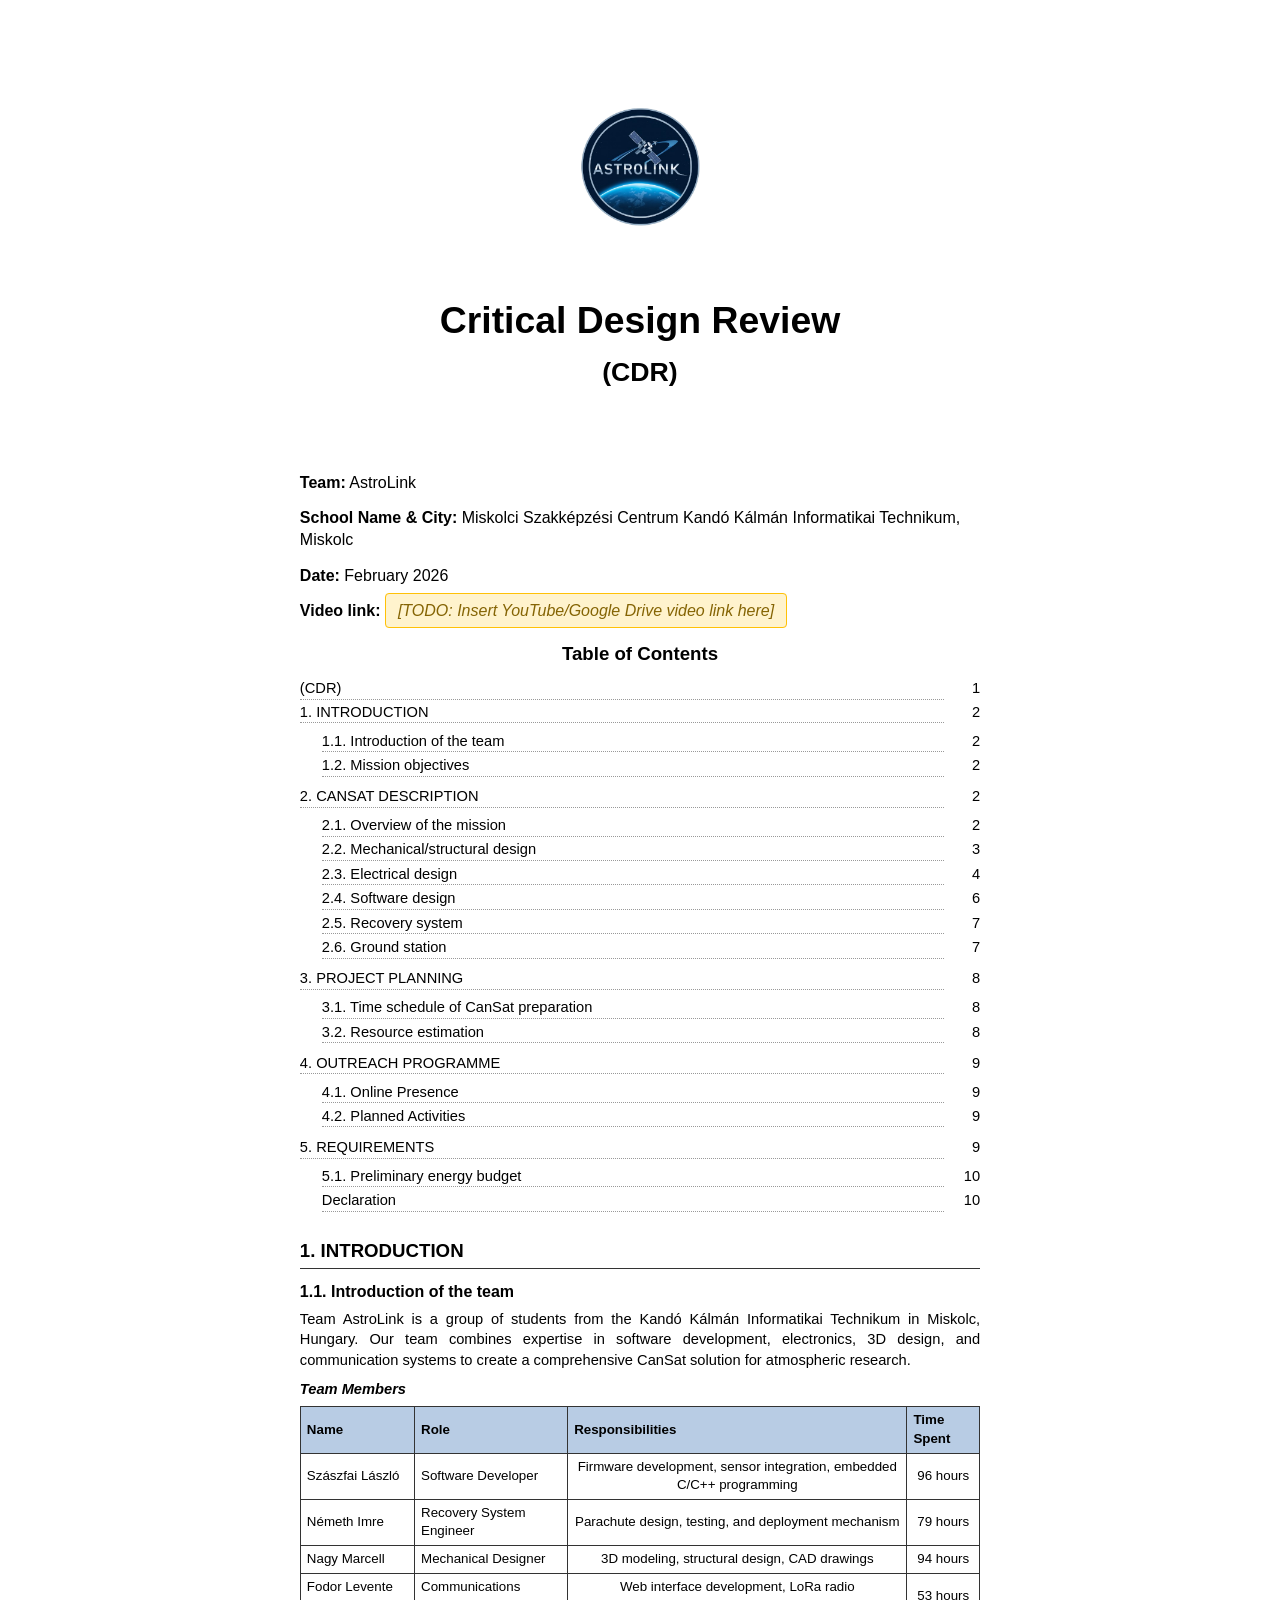
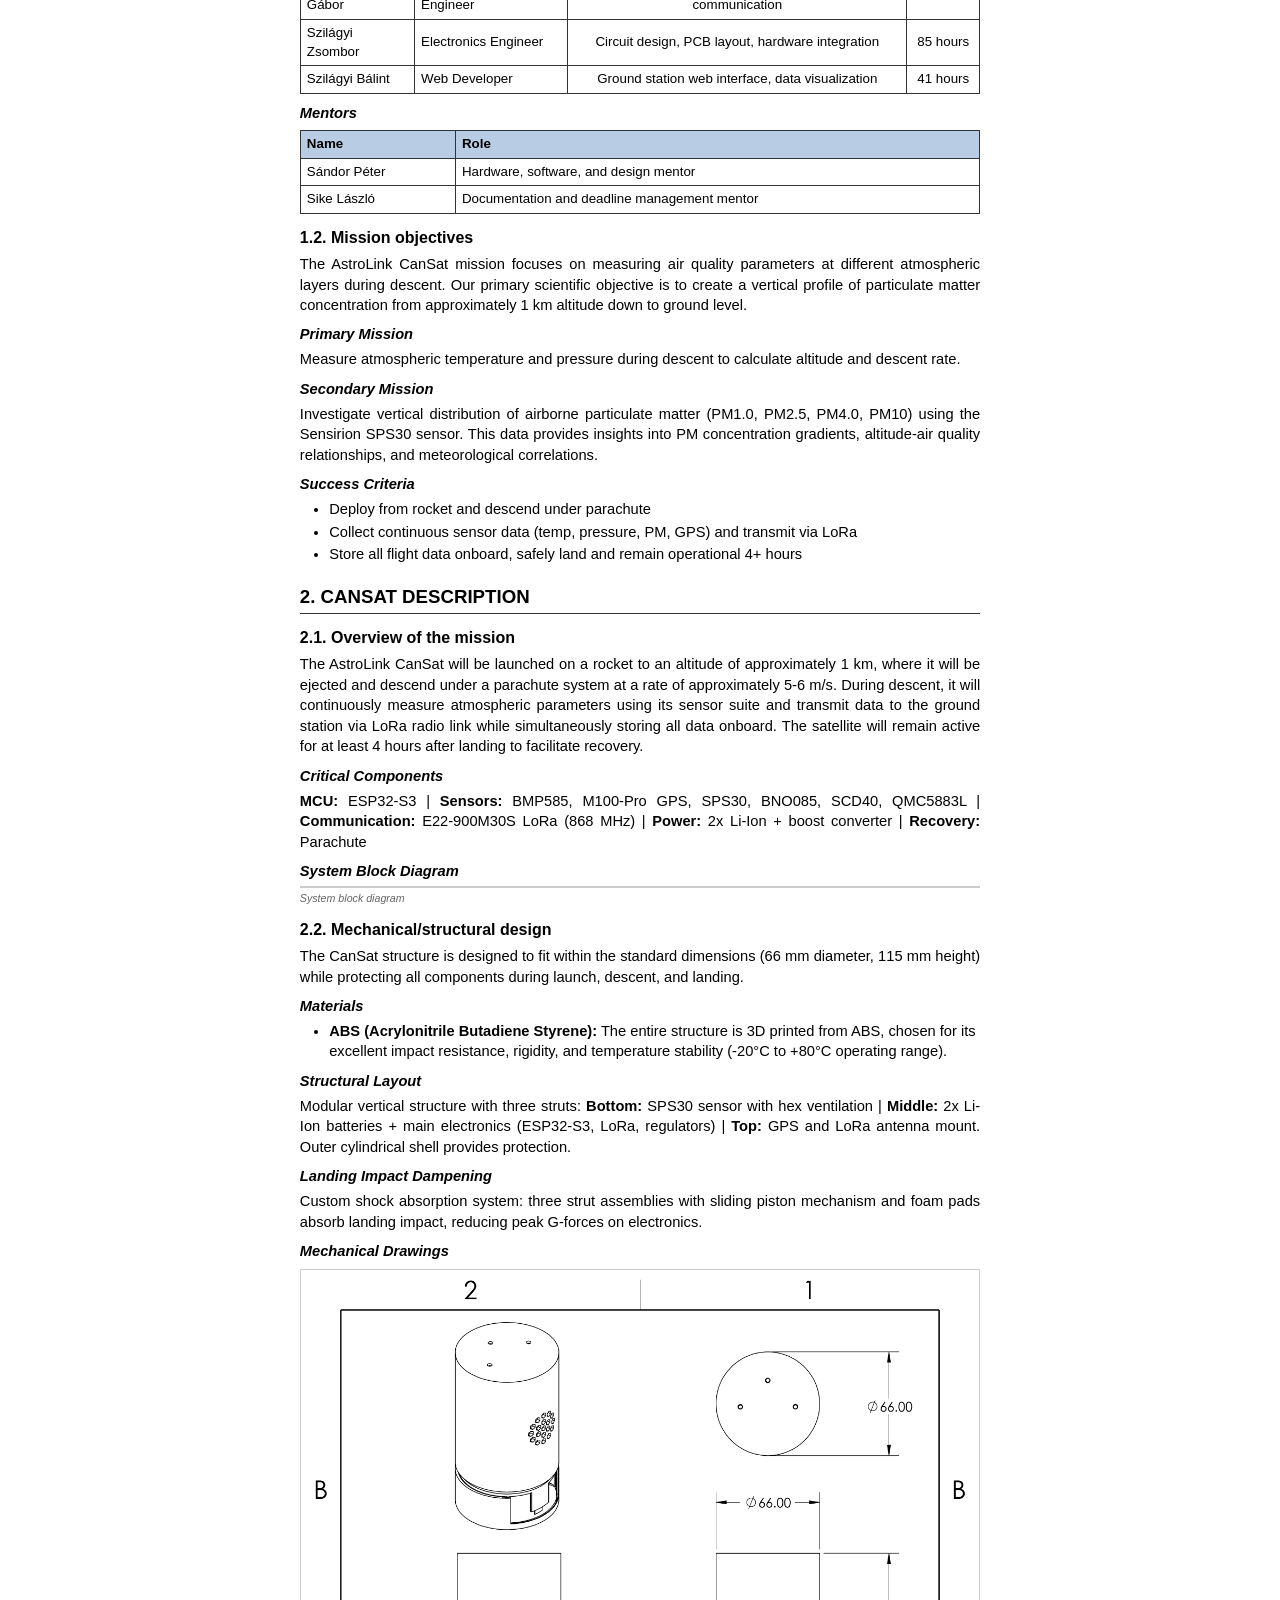
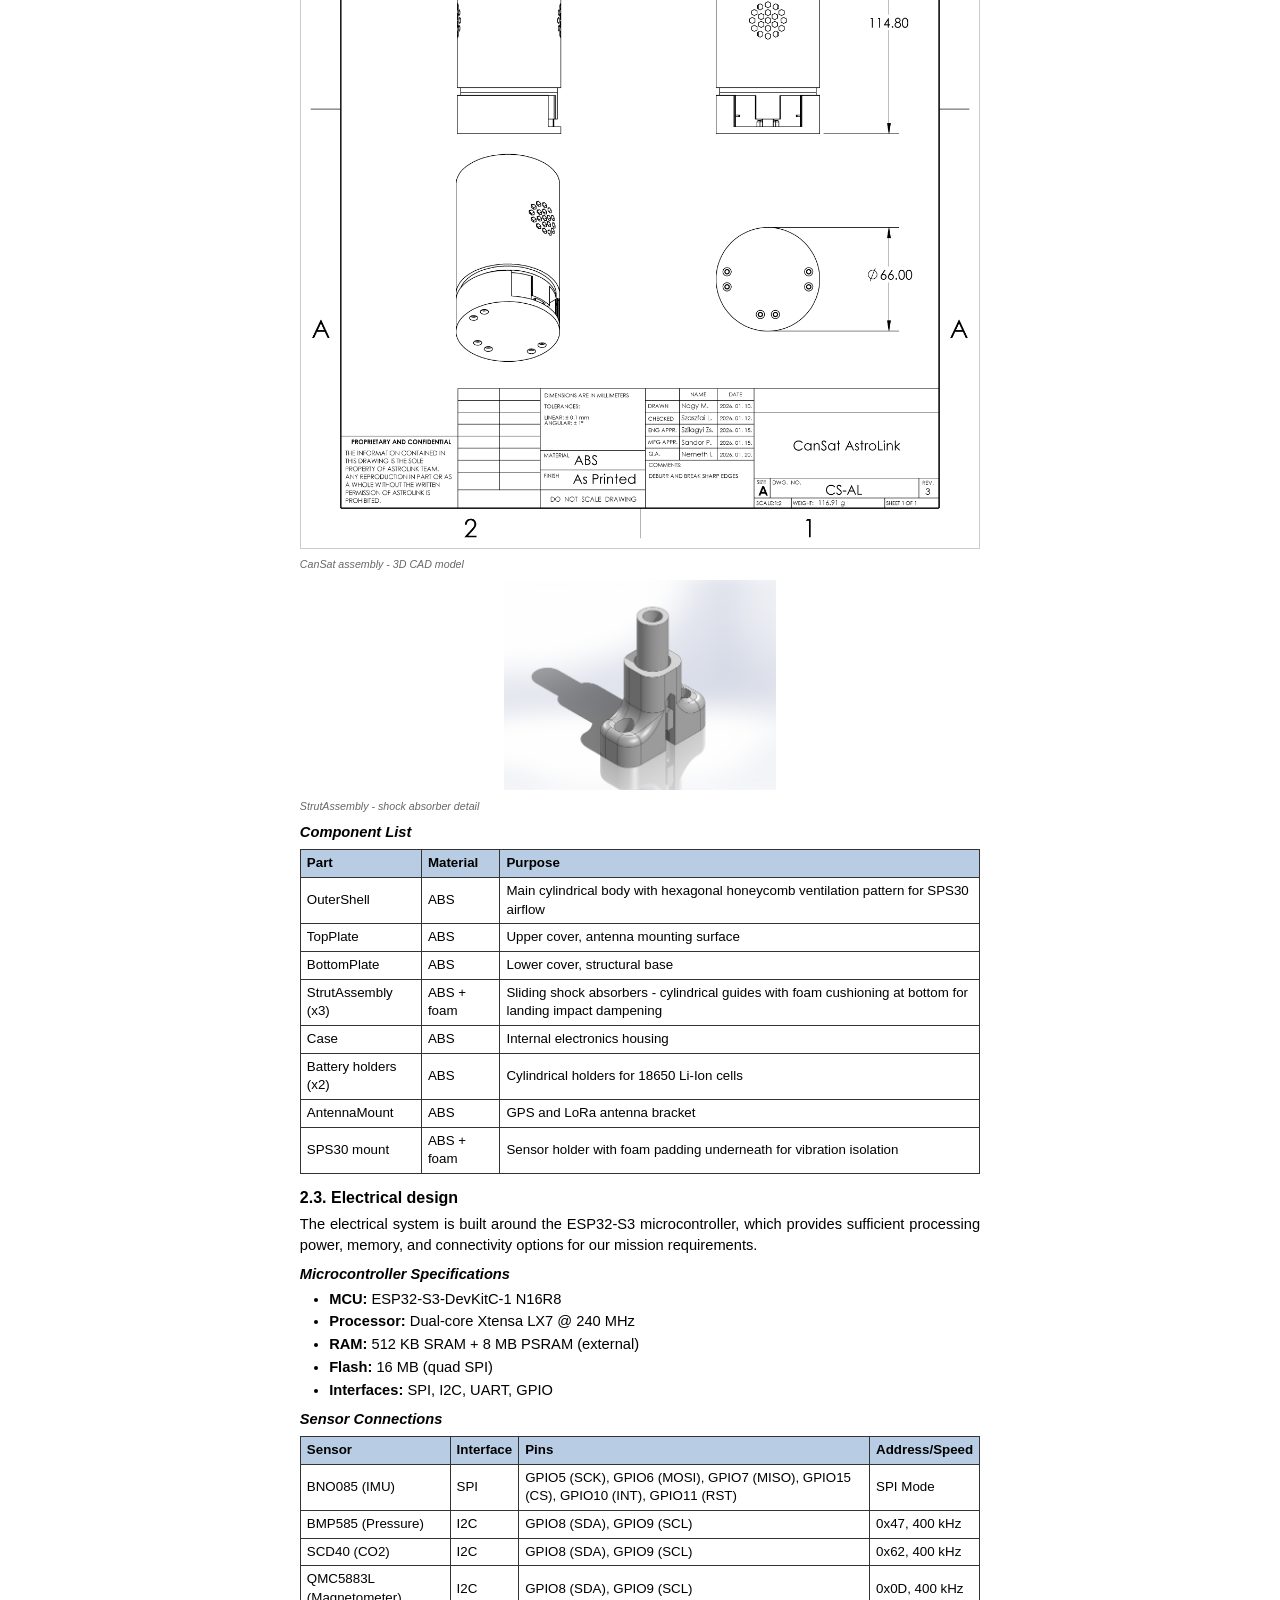
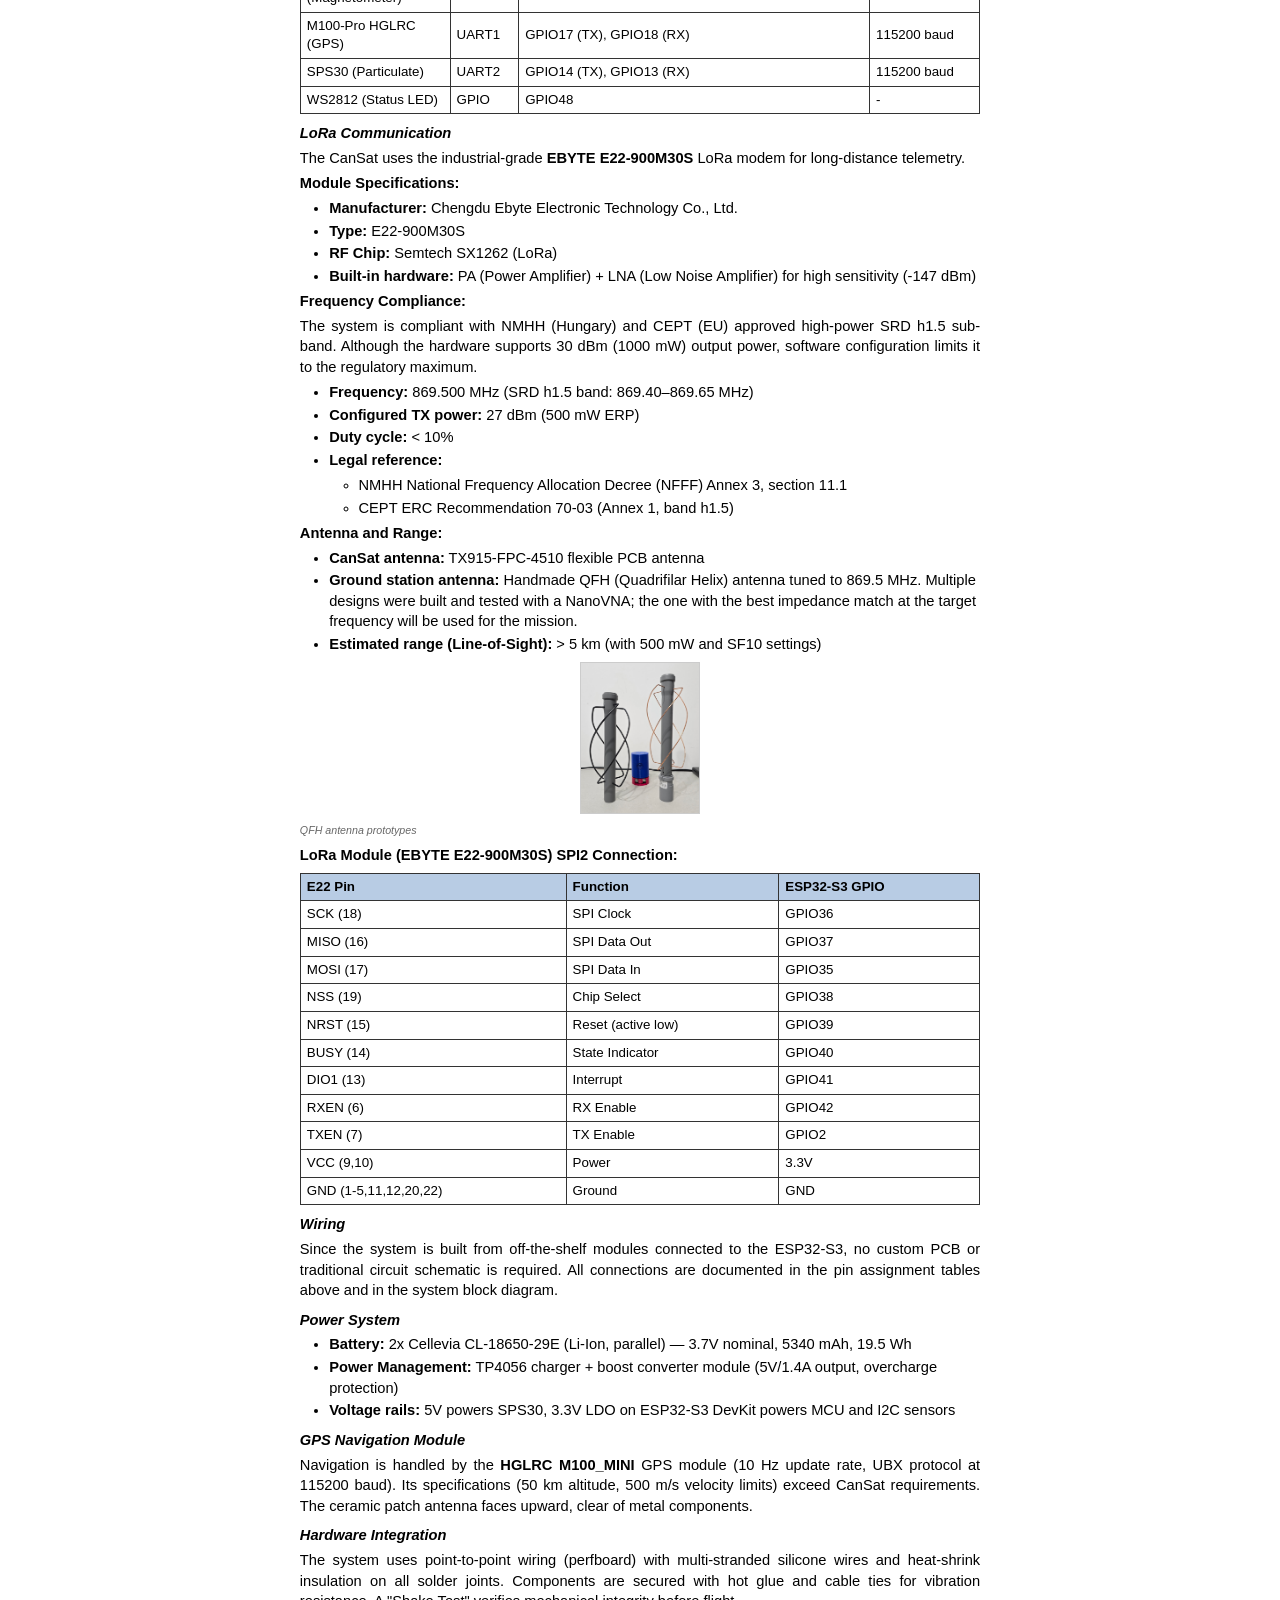
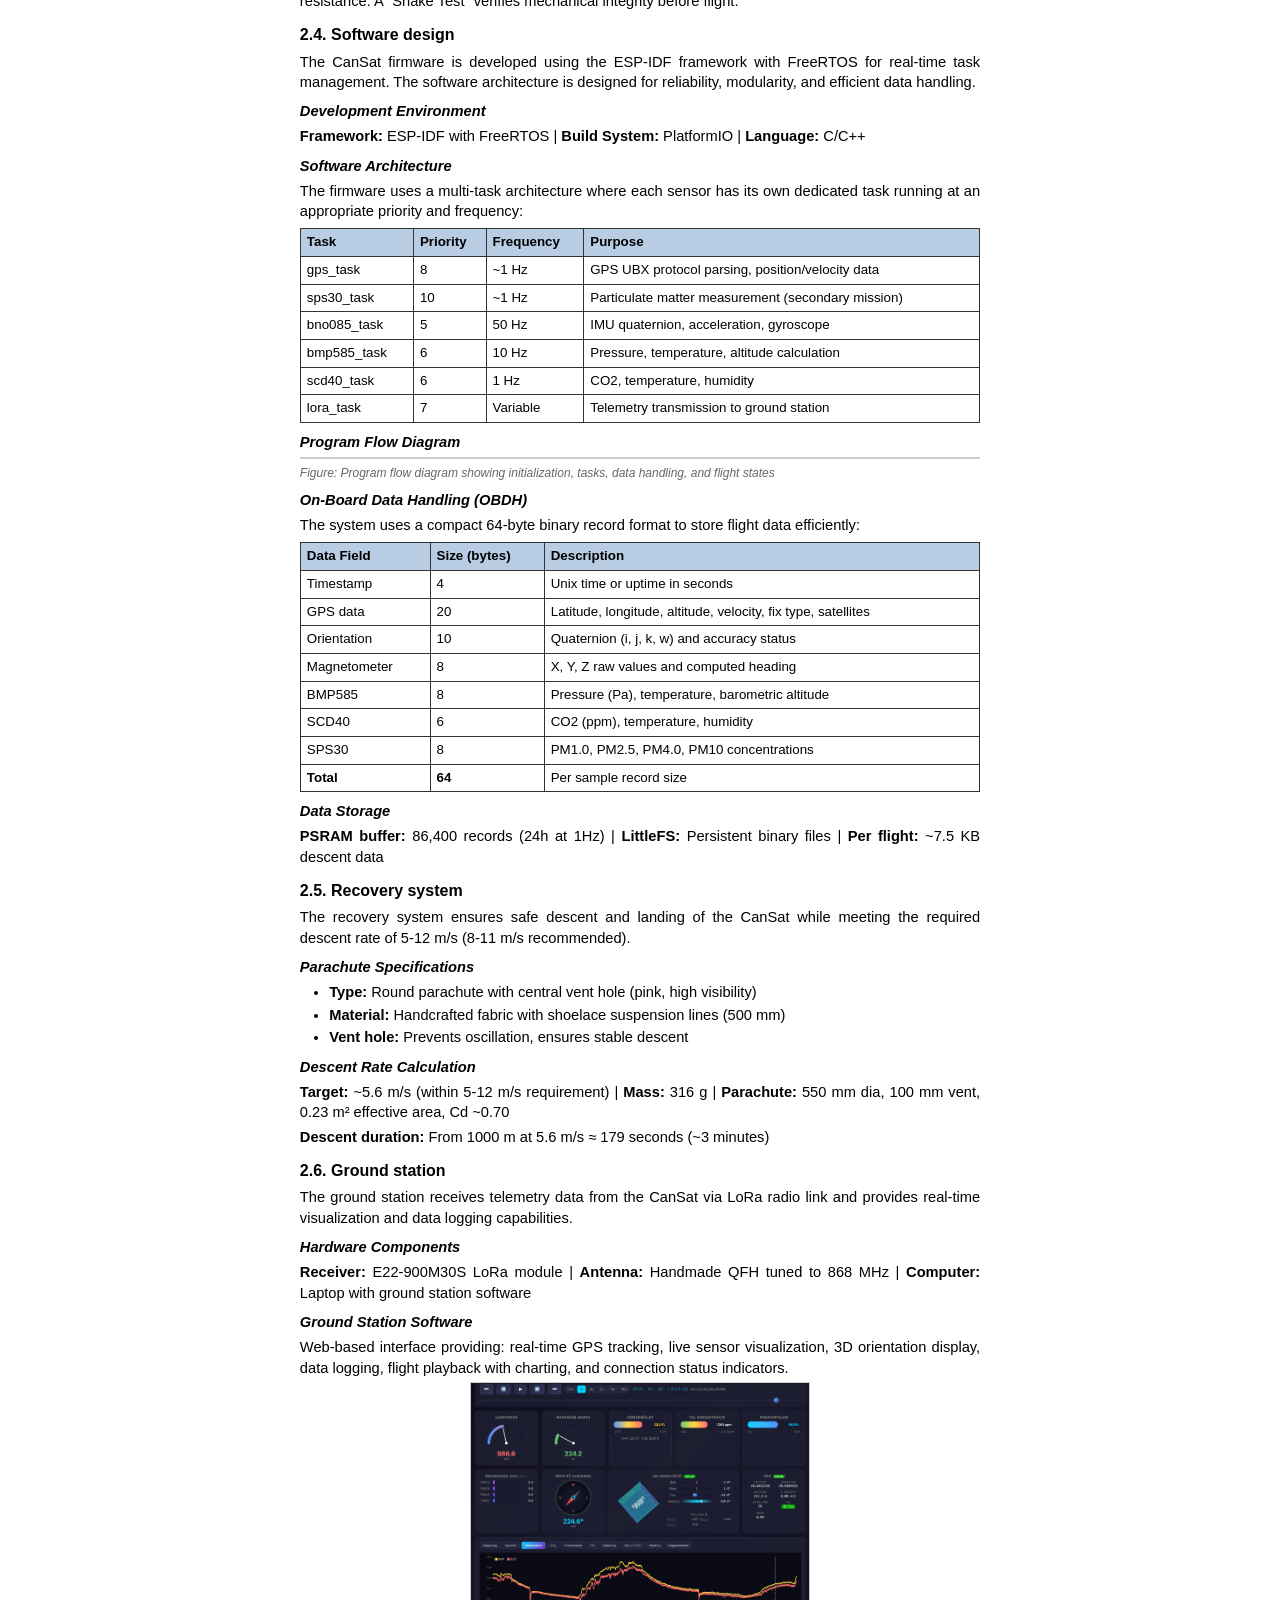
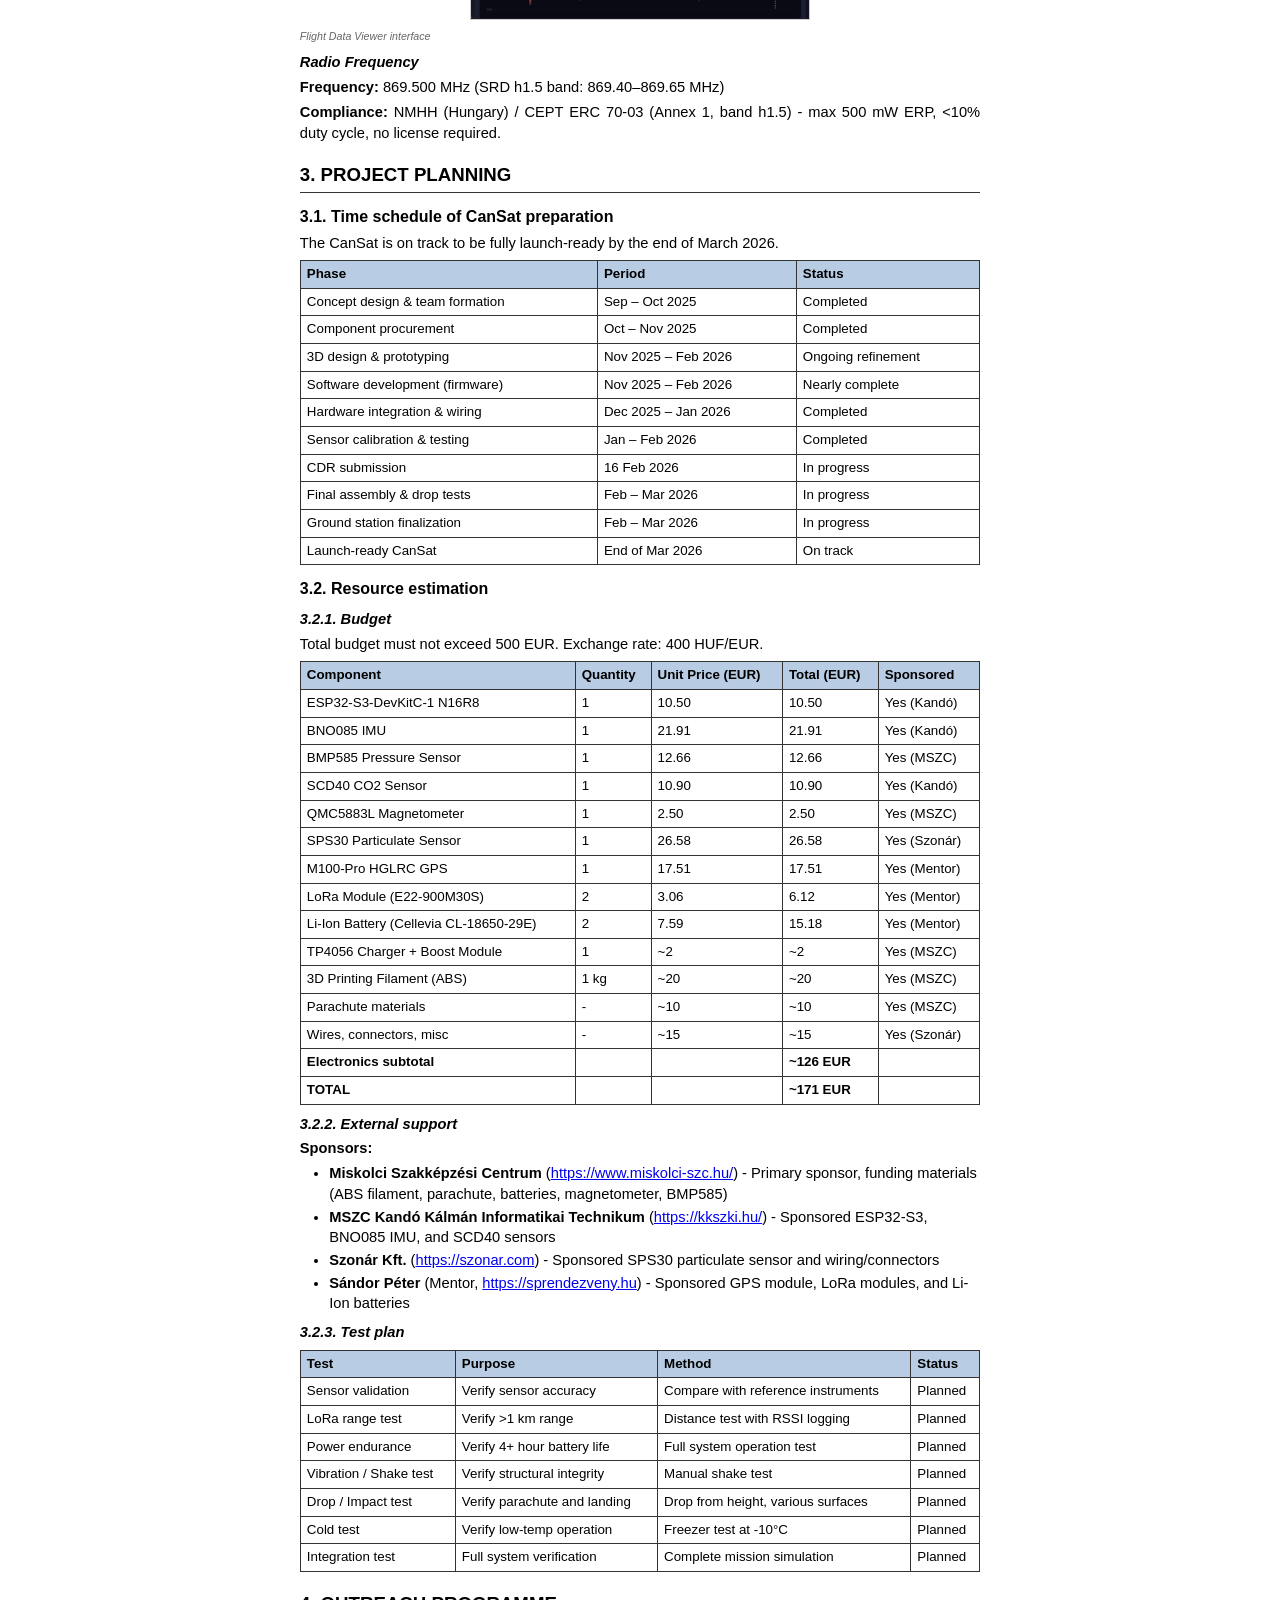
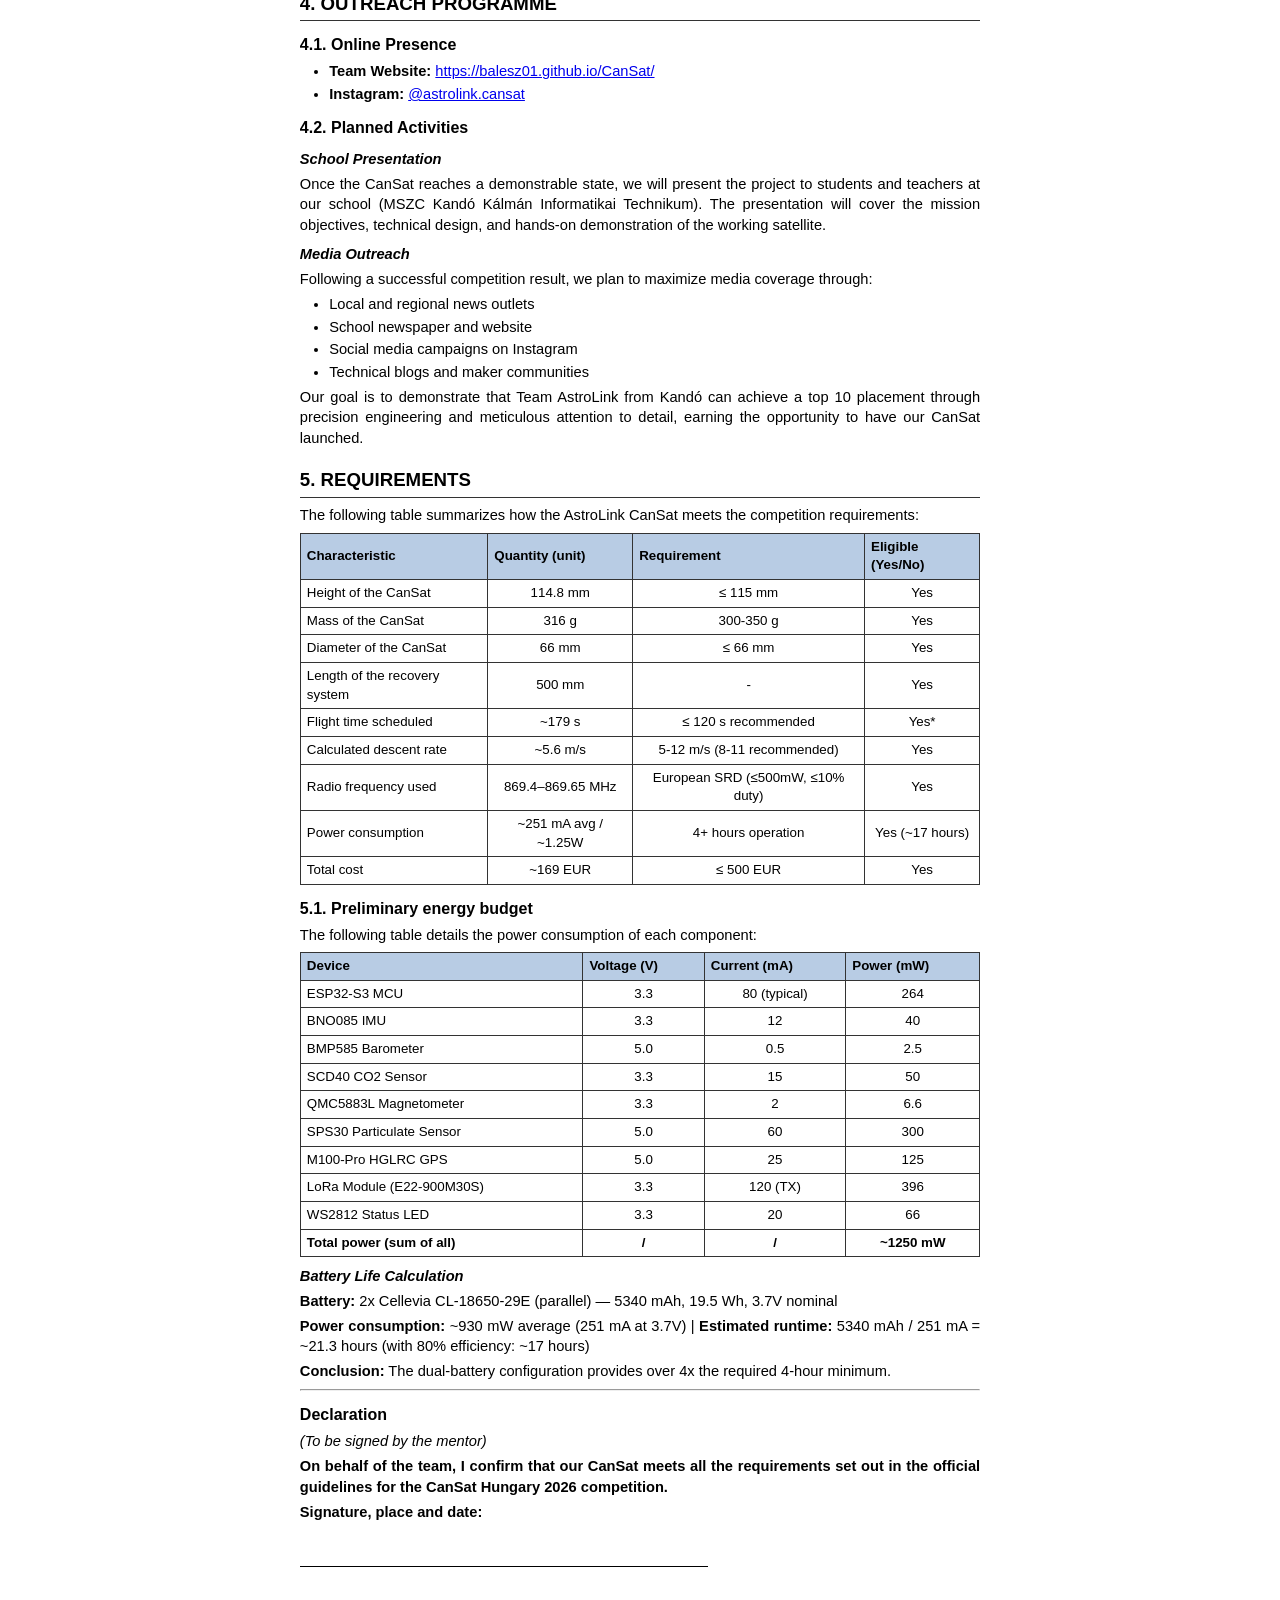
==== CDR_AstroLink.html @ 22421d35 "Add files via upload" ====
<!DOCTYPE html>
<html lang="en">
<head>
    <meta charset="UTF-8">
    <meta name="viewport" content="width=device-width, initial-scale=1.0">
    <title>AstroLink - Critical Design Review (CDR)</title>
    <style>
        @page {
            size: A4;
            margin: 2cm 1.8cm 2cm 1.8cm;
        }

        * {
            box-sizing: border-box;
        }

        body {
            font-family: Verdana, Geneva, sans-serif;
            font-size: 11pt;
            line-height: 1.4;
            color: #000;
            max-width: 21cm;
            margin: 0 auto;
            padding: 1.5cm;
            background: #fff;
        }

        h1 {
            font-size: 24pt;
            text-align: center;
            margin-bottom: 0.5em;
            page-break-after: avoid;
        }

        h2 {
            font-size: 14pt;
            margin-top: 1em;
            margin-bottom: 0.4em;
            border-bottom: 1px solid #333;
            padding-bottom: 0.2em;
            page-break-after: avoid;
        }

        h3 {
            font-size: 12pt;
            margin-top: 0.8em;
            margin-bottom: 0.3em;
            page-break-after: avoid;
        }

        h4 {
            font-size: 11pt;
            font-style: italic;
            margin-top: 0.6em;
            margin-bottom: 0.2em;
            page-break-after: avoid;
        }

        p {
            margin: 0.3em 0;
            text-align: justify;
        }

        ul, ol {
            margin: 0.3em 0;
            padding-left: 2em;
        }

        li {
            margin: 0.15em 0;
        }

        table {
            width: 100%;
            border-collapse: collapse;
            margin: 0.5em 0;
            font-size: 10pt;
            page-break-inside: avoid;
        }

        th, td {
            border: 1px solid #333;
            padding: 4px 6px;
            text-align: left;
        }

        th {
            background-color: #b8cce4;
            font-weight: bold;
        }

        .cover-page {
            text-align: center;
            page-break-after: always;
            padding-top: 1cm;
        }

        .cover-page h1 {
            font-size: 28pt;
            margin-bottom: 0.2em;
        }

        .cover-page h2 {
            font-size: 20pt;
            border: none;
            margin-top: 0;
        }

        .cover-info {
            margin-top: 2cm;
            text-align: left;
            font-size: 12pt;
        }

        .cover-info p {
            margin: 0.8em 0;
            text-align: left;
        }

        .toc {
            /* removed page-break-after to save space */
        }

        .toc h2 {
            text-align: center;
            border: none;
        }

        .toc ul {
            list-style: none;
            padding-left: 0;
        }

        .toc > ul > li {
            margin: 0.4em 0;
            font-weight: bold;
        }

        .toc ul ul {
            padding-left: 1.5em;
            font-weight: normal;
        }

        .toc ul ul li {
            margin: 0.2em 0;
        }

        .toc li {
            display: flex;
            flex-wrap: wrap;
        }

        .toc li > a {
            flex: 1;
            text-decoration: none;
            color: #000;
            border-bottom: 1px dotted #999;
            margin-right: 0.5em;
        }

        .toc li > a:hover {
            color: #0066cc;
        }

        .toc-page {
            min-width: 2em;
            text-align: right;
        }

        .toc li > ul {
            flex-basis: 100%;
        }

        .todo {
            background-color: #fff3cd;
            border: 1px solid #ffc107;
            padding: 8px 12px;
            margin: 0.5em 0;
            border-radius: 4px;
            font-style: italic;
            color: #856404;
        }

        .image-placeholder {
            border: 2px dashed #999;
            background-color: #f5f5f5;
            padding: 2em;
            text-align: center;
            margin: 1em 0;
            color: #666;
            min-height: 150px;
            display: flex;
            align-items: center;
            justify-content: center;
        }

        .section {
            page-break-inside: avoid;
        }

        .page-break {
            page-break-before: always;
        }

        .signature-line {
            margin-top: 3em;
            border-top: 1px solid #000;
            width: 60%;
            padding-top: 0.5em;
        }

        .energy-table td:nth-child(2),
        .energy-table td:nth-child(3),
        .energy-table td:nth-child(4) {
            text-align: center;
        }

        .req-table td:nth-child(2),
        .req-table td:nth-child(3),
        .req-table td:nth-child(4) {
            text-align: center;
        }

        .team-table td:nth-child(3),
        .team-table td:nth-child(4) {
            text-align: center;
        }

        @media print {
            body {
                padding: 0;
            }
            .todo {
                background-color: #fff3cd !important;
                -webkit-print-color-adjust: exact;
                print-color-adjust: exact;
            }
            th {
                background-color: #b8cce4 !important;
                -webkit-print-color-adjust: exact;
                print-color-adjust: exact;
            }
            @page {
                @bottom-center {
                    content: counter(page);
                }
            }
        }

        /* Page numbers for print - footer style */
        body {
            counter-reset: page;
        }
    </style>
</head>
<body>

<!-- COVER PAGE -->
<div class="cover-page">
    <img src="Logo.png" alt="AstroLink Logo" style="max-width: 150px; margin-bottom: 0.5cm;">
    <h1>Critical Design Review</h1>
    <h2>(CDR)</h2>

    <div class="cover-info">
        <p><strong>Team:</strong> AstroLink</p>
        <p><strong>School Name &amp; City:</strong> Miskolci Szakképzési Centrum Kandó Kálmán Informatikai Technikum, Miskolc</p>
        <p><strong>Date:</strong> February 2026</p>
        <p><strong>Video link:</strong> <span class="todo">[TODO: Insert YouTube/Google Drive video link here]</span></p>
    </div>
</div>

<!-- TABLE OF CONTENTS -->
<div class="toc">
    <h2>Table of Contents</h2>
    <div id="toc-content"></div>
</div>

<!-- 1. INTRODUCTION -->
<h2>1. INTRODUCTION</h2>

<h3>1.1. Introduction of the team</h3>

<p>Team AstroLink is a group of students from the Kandó Kálmán Informatikai Technikum in Miskolc, Hungary. Our team combines expertise in software development, electronics, 3D design, and communication systems to create a comprehensive CanSat solution for atmospheric research.</p>

<h4>Team Members</h4>

<table class="team-table">
    <tr>
        <th>Name</th>
        <th>Role</th>
        <th>Responsibilities</th>
        <th>Time Spent</th>
    </tr>
    <tr>
        <td>Szászfai László</td>
        <td>Software Developer</td>
        <td>Firmware development, sensor integration, embedded C/C++ programming</td>
        <td>96 hours</td>
    </tr>
    <tr>
        <td>Németh Imre</td>
        <td>Recovery System Engineer</td>
        <td>Parachute design, testing, and deployment mechanism</td>
        <td>79 hours</td>
    </tr>
    <tr>
        <td>Nagy Marcell</td>
        <td>Mechanical Designer</td>
        <td>3D modeling, structural design, CAD drawings</td>
        <td>94 hours</td>
    </tr>
    <tr>
        <td>Fodor Levente Gábor</td>
        <td>Communications Engineer</td>
        <td>Web interface development, LoRa radio communication</td>
        <td>53 hours</td>
    </tr>
    <tr>
        <td>Szilágyi Zsombor</td>
        <td>Electronics Engineer</td>
        <td>Circuit design, PCB layout, hardware integration</td>
        <td>85 hours</td>
    </tr>
    <tr>
        <td>Szilágyi Bálint</td>
        <td>Web Developer</td>
        <td>Ground station web interface, data visualization</td>
        <td>41 hours</td>
    </tr>
</table>

<h4>Mentors</h4>

<table>
    <tr>
        <th>Name</th>
        <th>Role</th>
    </tr>
    <tr>
        <td>Sándor Péter</td>
        <td>Hardware, software, and design mentor</td>
    </tr>
    <tr>
        <td>Sike László</td>
        <td>Documentation and deadline management mentor</td>
    </tr>
</table>

<h3>1.2. Mission objectives</h3>

<p>The AstroLink CanSat mission focuses on measuring air quality parameters at different atmospheric layers during descent. Our primary scientific objective is to create a vertical profile of particulate matter concentration from approximately 1 km altitude down to ground level.</p>

<h4>Primary Mission</h4>
<p>Measure atmospheric temperature and pressure during descent to calculate altitude and descent rate.</p>

<h4>Secondary Mission</h4>
<p>Investigate vertical distribution of airborne particulate matter (PM1.0, PM2.5, PM4.0, PM10) using the Sensirion SPS30 sensor. This data provides insights into PM concentration gradients, altitude-air quality relationships, and meteorological correlations.</p>

<h4>Success Criteria</h4>
<ul>
    <li>Deploy from rocket and descend under parachute</li>
    <li>Collect continuous sensor data (temp, pressure, PM, GPS) and transmit via LoRa</li>
    <li>Store all flight data onboard, safely land and remain operational 4+ hours</li>
</ul>

<!-- 2. CANSAT DESCRIPTION -->
<h2>2. CANSAT DESCRIPTION</h2>

<h3>2.1. Overview of the mission</h3>

<p>The AstroLink CanSat will be launched on a rocket to an altitude of approximately 1 km, where it will be ejected and descend under a parachute system at a rate of approximately 5-6 m/s. During descent, it will continuously measure atmospheric parameters using its sensor suite and transmit data to the ground station via LoRa radio link while simultaneously storing all data onboard. The satellite will remain active for at least 4 hours after landing to facilitate recovery.</p>

<h4>Critical Components</h4>
<p><strong>MCU:</strong> ESP32-S3 | <strong>Sensors:</strong> BMP585, M100-Pro GPS, SPS30, BNO085, SCD40, QMC5883L | <strong>Communication:</strong> E22-900M30S LoRa (868 MHz) | <strong>Power:</strong> 2x Li-Ion + boost converter | <strong>Recovery:</strong> Parachute</p>

<h4>System Block Diagram</h4>
<div style="text-align: center; margin: 0.3em 0;">
    <div class="mxgraph" style="max-width:100%;border:1px solid #ccc;" data-mxgraph="{&quot;highlight&quot;:&quot;#0000ff&quot;,&quot;nav&quot;:true,&quot;resize&quot;:true,&quot;toolbar&quot;:&quot;zoom layers lightbox&quot;,&quot;edit&quot;:&quot;_blank&quot;,&quot;xml&quot;:&quot;&lt;mxfile host=\&quot;app.diagrams.net\&quot;&gt;&lt;diagram name=\&quot;1 oldal\&quot; id=\&quot;vHl38z38AX6xv8_jfIYL\&quot;&gt;&lt;mxGraphModel grid=\&quot;1\&quot; page=\&quot;1\&quot; gridSize=\&quot;10\&quot; guides=\&quot;1\&quot; tooltips=\&quot;1\&quot; connect=\&quot;1\&quot; arrows=\&quot;1\&quot; fold=\&quot;1\&quot; pageScale=\&quot;1\&quot; pageWidth=\&quot;827\&quot; pageHeight=\&quot;1169\&quot; math=\&quot;0\&quot; shadow=\&quot;0\&quot;&gt;&lt;root&gt;&lt;mxCell id=\&quot;0\&quot;/&gt;&lt;mxCell id=\&quot;1\&quot; parent=\&quot;0\&quot;/&gt;&lt;mxCell id=\&quot;4bCOH2ubgLZRLtsFq08N-20\&quot; edge=\&quot;1\&quot; parent=\&quot;1\&quot; source=\&quot;4bCOH2ubgLZRLtsFq08N-1\&quot; style=\&quot;edgeStyle=orthogonalEdgeStyle;rounded=0;orthogonalLoop=1;jettySize=auto;html=1;exitX=1;exitY=0.25;exitDx=0;exitDy=0;entryX=0;entryY=0.5;entryDx=0;entryDy=0;fillColor=#a20025;strokeColor=#6F0000;\&quot; target=\&quot;4bCOH2ubgLZRLtsFq08N-6\&quot;&gt;&lt;mxGeometry relative=\&quot;1\&quot; as=\&quot;geometry\&quot;&gt;&lt;Array as=\&quot;points\&quot;&gt;&lt;mxPoint x=\&quot;380\&quot; y=\&quot;210\&quot;/&gt;&lt;mxPoint x=\&quot;485\&quot; y=\&quot;210\&quot;/&gt;&lt;mxPoint x=\&quot;485\&quot; y=\&quot;120\&quot;/&gt;&lt;/Array&gt;&lt;/mxGeometry&gt;&lt;/mxCell&gt;&lt;mxCell id=\&quot;4bCOH2ubgLZRLtsFq08N-21\&quot; edge=\&quot;1\&quot; parent=\&quot;1\&quot; source=\&quot;4bCOH2ubgLZRLtsFq08N-1\&quot; style=\&quot;edgeStyle=orthogonalEdgeStyle;rounded=0;orthogonalLoop=1;jettySize=auto;html=1;exitX=1;exitY=0.5;exitDx=0;exitDy=0;entryX=0;entryY=0.5;entryDx=0;entryDy=0;fillColor=#6d8764;strokeColor=#3A5431;\&quot; target=\&quot;4bCOH2ubgLZRLtsFq08N-2\&quot;&gt;&lt;mxGeometry relative=\&quot;1\&quot; as=\&quot;geometry\&quot;&gt;&lt;Array as=\&quot;points\&quot;&gt;&lt;mxPoint x=\&quot;380\&quot; y=\&quot;260\&quot;/&gt;&lt;mxPoint x=\&quot;510\&quot; y=\&quot;260\&quot;/&gt;&lt;mxPoint x=\&quot;510\&quot; y=\&quot;220\&quot;/&gt;&lt;/Array&gt;&lt;/mxGeometry&gt;&lt;/mxCell&gt;&lt;mxCell id=\&quot;4bCOH2ubgLZRLtsFq08N-23\&quot; edge=\&quot;1\&quot; parent=\&quot;1\&quot; source=\&quot;4bCOH2ubgLZRLtsFq08N-1\&quot; style=\&quot;edgeStyle=orthogonalEdgeStyle;rounded=0;orthogonalLoop=1;jettySize=auto;html=1;exitX=1;exitY=0.5;exitDx=0;exitDy=0;entryX=0;entryY=0.5;entryDx=0;entryDy=0;fillColor=#fad9d5;strokeColor=#ae4132;\&quot; target=\&quot;4bCOH2ubgLZRLtsFq08N-3\&quot;&gt;&lt;mxGeometry relative=\&quot;1\&quot; as=\&quot;geometry\&quot;&gt;&lt;Array as=\&quot;points\&quot;&gt;&lt;mxPoint x=\&quot;380\&quot; y=\&quot;310\&quot;/&gt;&lt;mxPoint x=\&quot;460\&quot; y=\&quot;310\&quot;/&gt;&lt;mxPoint x=\&quot;460\&quot; y=\&quot;500\&quot;/&gt;&lt;/Array&gt;&lt;/mxGeometry&gt;&lt;/mxCell&gt;&lt;mxCell id=\&quot;4bCOH2ubgLZRLtsFq08N-26\&quot; edge=\&quot;1\&quot; parent=\&quot;1\&quot; source=\&quot;4bCOH2ubgLZRLtsFq08N-1\&quot; style=\&quot;edgeStyle=orthogonalEdgeStyle;rounded=0;orthogonalLoop=1;jettySize=auto;html=1;exitX=0.75;exitY=1;exitDx=0;exitDy=0;entryX=0;entryY=0.5;entryDx=0;entryDy=0;fillColor=#fad7ac;strokeColor=#b46504;\&quot; target=\&quot;4bCOH2ubgLZRLtsFq08N-4\&quot;&gt;&lt;mxGeometry relative=\&quot;1\&quot; as=\&quot;geometry\&quot;/&gt;&lt;/mxCell&gt;&lt;mxCell id=\&quot;4bCOH2ubgLZRLtsFq08N-27\&quot; edge=\&quot;1\&quot; parent=\&quot;1\&quot; source=\&quot;4bCOH2ubgLZRLtsFq08N-1\&quot; style=\&quot;edgeStyle=orthogonalEdgeStyle;rounded=0;orthogonalLoop=1;jettySize=auto;html=1;exitX=1;exitY=0.75;exitDx=0;exitDy=0;entryX=0;entryY=0.5;entryDx=0;entryDy=0;fillColor=#fad7ac;strokeColor=#b46504;\&quot; target=\&quot;4bCOH2ubgLZRLtsFq08N-5\&quot;&gt;&lt;mxGeometry relative=\&quot;1\&quot; as=\&quot;geometry\&quot;&gt;&lt;Array as=\&quot;points\&quot;&gt;&lt;mxPoint x=\&quot;420\&quot; y=\&quot;382\&quot;/&gt;&lt;mxPoint x=\&quot;420\&quot; y=\&quot;600\&quot;/&gt;&lt;/Array&gt;&lt;mxPoint x=\&quot;420\&quot; y=\&quot;599.9999999999998\&quot; as=\&quot;targetPoint\&quot;/&gt;&lt;/mxGeometry&gt;&lt;/mxCell&gt;&lt;mxCell id=\&quot;4bCOH2ubgLZRLtsFq08N-1\&quot; parent=\&quot;1\&quot; style=\&quot;rounded=1;whiteSpace=wrap;html=1;fillColor=#76608a;fontColor=#ffffff;strokeColor=#432D57;\&quot; value=\&quot;&amp;lt;font style=&amp;quot;font-size: 15px;&amp;quot;&amp;gt;ESP32-S3&amp;lt;/font&amp;gt;&amp;lt;div&amp;gt;&amp;lt;font style=&amp;quot;font-size: 15px;&amp;quot;&amp;gt;N16R8 (16MB /8MB PSRAM)&amp;lt;/font&amp;gt;&amp;lt;/div&amp;gt;&amp;lt;div&amp;gt;&amp;lt;font style=&amp;quot;font-size: 15px;&amp;quot;&amp;gt;&amp;lt;br&amp;gt;&amp;lt;/font&amp;gt;&amp;lt;/div&amp;gt;&amp;lt;div&amp;gt;&amp;lt;font style=&amp;quot;font-size: 15px;&amp;quot;&amp;gt;&amp;lt;br&amp;gt;&amp;lt;/font&amp;gt;&amp;lt;/div&amp;gt;&amp;lt;div&amp;gt;&amp;lt;font&amp;gt;&amp;lt;br&amp;gt;&amp;lt;/font&amp;gt;&amp;lt;/div&amp;gt;&amp;lt;div style=&amp;quot;text-align: left;&amp;quot;&amp;gt;&amp;lt;font style=&amp;quot;font-size: 15px;&amp;quot;&amp;gt;Interfaces:&amp;lt;/font&amp;gt;&amp;lt;/div&amp;gt;&amp;lt;div style=&amp;quot;text-align: left;&amp;quot;&amp;gt;&amp;lt;font style=&amp;quot;font-size: 15px;&amp;quot;&amp;gt;&amp;lt;br&amp;gt;&amp;lt;/font&amp;gt;&amp;lt;/div&amp;gt;&amp;lt;div style=&amp;quot;text-align: left;&amp;quot;&amp;gt;&amp;lt;font style=&amp;quot;font-size: 15px;&amp;quot;&amp;gt;SPI1: GPIO 5,6,7,15&amp;lt;/font&amp;gt;&amp;lt;/div&amp;gt;&amp;lt;div style=&amp;quot;text-align: left;&amp;quot;&amp;gt;&amp;lt;span style=&amp;quot;background-color: transparent;&amp;quot;&amp;gt;&amp;lt;font style=&amp;quot;font-size: 15px;&amp;quot;&amp;gt;SPI2: GPIO 35-42&amp;lt;/font&amp;gt;&amp;lt;/span&amp;gt;&amp;lt;/div&amp;gt;&amp;lt;div style=&amp;quot;text-align: left;&amp;quot;&amp;gt;&amp;lt;font style=&amp;quot;font-size: 15px;&amp;quot;&amp;gt;I2C: GPIO 8,9&amp;lt;/font&amp;gt;&amp;lt;/div&amp;gt;&amp;lt;div style=&amp;quot;text-align: left;&amp;quot;&amp;gt;&amp;lt;font style=&amp;quot;font-size: 15px;&amp;quot;&amp;gt;UART1: GPIO 17,18&amp;lt;/font&amp;gt;&amp;lt;/div&amp;gt;&amp;lt;div style=&amp;quot;text-align: left;&amp;quot;&amp;gt;&amp;lt;font style=&amp;quot;font-size: 15px;&amp;quot;&amp;gt;UART2: GPIO 13,14&amp;lt;/font&amp;gt;&amp;lt;/div&amp;gt;&amp;lt;div style=&amp;quot;text-align: left;&amp;quot;&amp;gt;&amp;lt;font style=&amp;quot;font-size: 15px;&amp;quot;&amp;gt;LED: GPIO 48&amp;lt;/font&amp;gt;&amp;lt;/div&amp;gt;&amp;lt;div style=&amp;quot;text-align: left;&amp;quot;&amp;gt;&amp;lt;font style=&amp;quot;font-size: 15px;&amp;quot;&amp;gt;WiFi: Built-in&amp;lt;/font&amp;gt;&amp;lt;/div&amp;gt;&amp;lt;div&amp;gt;&amp;lt;br&amp;gt;&amp;lt;/div&amp;gt;\&quot; vertex=\&quot;1\&quot;&gt;&lt;mxGeometry height=\&quot;270\&quot; width=\&quot;220\&quot; x=\&quot;160\&quot; y=\&quot;180\&quot; as=\&quot;geometry\&quot;/&gt;&lt;/mxCell&gt;&lt;mxCell id=\&quot;4bCOH2ubgLZRLtsFq08N-18\&quot; edge=\&quot;1\&quot; parent=\&quot;1\&quot; source=\&quot;4bCOH2ubgLZRLtsFq08N-2\&quot; style=\&quot;edgeStyle=orthogonalEdgeStyle;rounded=0;orthogonalLoop=1;jettySize=auto;html=1;fillColor=#6d8764;strokeColor=#3A5431;\&quot; target=\&quot;4bCOH2ubgLZRLtsFq08N-8\&quot; value=\&quot;\&quot;&gt;&lt;mxGeometry relative=\&quot;1\&quot; as=\&quot;geometry\&quot;/&gt;&lt;/mxCell&gt;&lt;mxCell id=\&quot;4bCOH2ubgLZRLtsFq08N-2\&quot; parent=\&quot;1\&quot; style=\&quot;rounded=1;whiteSpace=wrap;html=1;fillColor=#6D8764;fontColor=#ffffff;strokeColor=#3A5431;\&quot; value=\&quot;&amp;lt;font style=&amp;quot;font-size: 18px;&amp;quot;&amp;gt;E22-900M30S&amp;lt;/font&amp;gt;&amp;lt;div&amp;gt;&amp;lt;font style=&amp;quot;font-size: 18px;&amp;quot;&amp;gt;LoRa (SPI2) | 3.3V | 120mA&amp;lt;/font&amp;gt;&amp;lt;/div&amp;gt;\&quot; vertex=\&quot;1\&quot;&gt;&lt;mxGeometry height=\&quot;60\&quot; width=\&quot;250\&quot; x=\&quot;540\&quot; y=\&quot;190\&quot; as=\&quot;geometry\&quot;/&gt;&lt;/mxCell&gt;&lt;mxCell id=\&quot;4bCOH2ubgLZRLtsFq08N-3\&quot; parent=\&quot;1\&quot; style=\&quot;rounded=1;whiteSpace=wrap;html=1;fillColor=#fad9d5;strokeColor=#ae4132;\&quot; value=\&quot;&amp;lt;font style=&amp;quot;font-size: 18px;&amp;quot;&amp;gt;BMP585&amp;lt;/font&amp;gt;&amp;lt;div&amp;gt;&amp;lt;font style=&amp;quot;font-size: 18px;&amp;quot;&amp;gt;Pressure (I2C) | 5V | 0.5mA&amp;lt;/font&amp;gt;&amp;lt;/div&amp;gt;\&quot; vertex=\&quot;1\&quot;&gt;&lt;mxGeometry height=\&quot;60\&quot; width=\&quot;250\&quot; x=\&quot;540\&quot; y=\&quot;470\&quot; as=\&quot;geometry\&quot;/&gt;&lt;/mxCell&gt;&lt;mxCell id=\&quot;4bCOH2ubgLZRLtsFq08N-4\&quot; parent=\&quot;1\&quot; style=\&quot;rounded=1;whiteSpace=wrap;html=1;fillColor=#fad7ac;strokeColor=#b46504;\&quot; value=\&quot;&amp;lt;font style=&amp;quot;font-size: 18px;&amp;quot;&amp;gt;M100-Pro GPS&amp;lt;/font&amp;gt;&amp;lt;div&amp;gt;&amp;lt;font style=&amp;quot;font-size: 18px;&amp;quot;&amp;gt;GNSS (UART1) | 5V | 25mA&amp;lt;/font&amp;gt;&amp;lt;/div&amp;gt;\&quot; vertex=\&quot;1\&quot;&gt;&lt;mxGeometry height=\&quot;60\&quot; width=\&quot;250\&quot; x=\&quot;540\&quot; y=\&quot;670\&quot; as=\&quot;geometry\&quot;/&gt;&lt;/mxCell&gt;&lt;mxCell id=\&quot;4bCOH2ubgLZRLtsFq08N-5\&quot; parent=\&quot;1\&quot; style=\&quot;rounded=1;whiteSpace=wrap;html=1;fillColor=#fad7ac;strokeColor=#b46504;\&quot; value=\&quot;&amp;lt;font style=&amp;quot;font-size: 16px;&amp;quot;&amp;gt;SPS30&amp;lt;/font&amp;gt;&amp;lt;div&amp;gt;&amp;lt;font style=&amp;quot;font-size: 16px;&amp;quot;&amp;gt;PM Sensor (UART2) | 5V | 25mA&amp;lt;/font&amp;gt;&amp;lt;/div&amp;gt;\&quot; vertex=\&quot;1\&quot;&gt;&lt;mxGeometry height=\&quot;60\&quot; width=\&quot;250\&quot; x=\&quot;540\&quot; y=\&quot;570\&quot; as=\&quot;geometry\&quot;/&gt;&lt;/mxCell&gt;&lt;mxCell id=\&quot;4bCOH2ubgLZRLtsFq08N-6\&quot; parent=\&quot;1\&quot; style=\&quot;rounded=1;whiteSpace=wrap;html=1;fillColor=#a20025;strokeColor=#6F0000;fontColor=#ffffff;\&quot; value=\&quot;&amp;lt;font style=&amp;quot;font-size: 18px;&amp;quot;&amp;gt;BNO085 IMU&amp;lt;/font&amp;gt;&amp;lt;div&amp;gt;&amp;lt;font style=&amp;quot;font-size: 18px;&amp;quot;&amp;gt;9-DoF (SPI1) |3.3V | 12mA&amp;lt;/font&amp;gt;&amp;lt;/div&amp;gt;\&quot; vertex=\&quot;1\&quot;&gt;&lt;mxGeometry height=\&quot;60\&quot; width=\&quot;250\&quot; x=\&quot;540\&quot; y=\&quot;90\&quot; as=\&quot;geometry\&quot;/&gt;&lt;/mxCell&gt;&lt;mxCell id=\&quot;4bCOH2ubgLZRLtsFq08N-7\&quot; parent=\&quot;1\&quot; style=\&quot;rounded=1;whiteSpace=wrap;html=1;fillColor=#fad9d5;strokeColor=#ae4132;\&quot; value=\&quot;&amp;lt;font style=&amp;quot;font-size: 18px;&amp;quot;&amp;gt;SCD40&amp;lt;/font&amp;gt;&amp;lt;div&amp;gt;&amp;lt;font style=&amp;quot;font-size: 18px;&amp;quot;&amp;gt;CO2 (I2C) | 3.3V |15mA&amp;lt;/font&amp;gt;&amp;lt;/div&amp;gt;\&quot; vertex=\&quot;1\&quot;&gt;&lt;mxGeometry height=\&quot;60\&quot; width=\&quot;250\&quot; x=\&quot;540\&quot; y=\&quot;280\&quot; as=\&quot;geometry\&quot;/&gt;&lt;/mxCell&gt;&lt;mxCell id=\&quot;4bCOH2ubgLZRLtsFq08N-8\&quot; parent=\&quot;1\&quot; style=\&quot;rounded=1;whiteSpace=wrap;html=1;fillColor=#6d8764;fontColor=#ffffff;strokeColor=#3A5431;\&quot; value=\&quot;&amp;lt;font style=&amp;quot;font-size: 19px;&amp;quot;&amp;gt;Antenna&amp;lt;/font&amp;gt;&amp;lt;div&amp;gt;&amp;lt;font style=&amp;quot;font-size: 19px;&amp;quot;&amp;gt;433MHz&amp;lt;/font&amp;gt;&amp;lt;/div&amp;gt;\&quot; vertex=\&quot;1\&quot;&gt;&lt;mxGeometry height=\&quot;80\&quot; width=\&quot;93\&quot; x=\&quot;890\&quot; y=\&quot;180\&quot; as=\&quot;geometry\&quot;/&gt;&lt;/mxCell&gt;&lt;mxCell id=\&quot;4bCOH2ubgLZRLtsFq08N-28\&quot; edge=\&quot;1\&quot; parent=\&quot;1\&quot; source=\&quot;4bCOH2ubgLZRLtsFq08N-9\&quot; style=\&quot;edgeStyle=orthogonalEdgeStyle;rounded=0;orthogonalLoop=1;jettySize=auto;html=1;exitX=0.5;exitY=1;exitDx=0;exitDy=0;entryX=0.5;entryY=0;entryDx=0;entryDy=0;\&quot; target=\&quot;4bCOH2ubgLZRLtsFq08N-16\&quot;&gt;&lt;mxGeometry relative=\&quot;1\&quot; as=\&quot;geometry\&quot;/&gt;&lt;/mxCell&gt;&lt;mxCell id=\&quot;4bCOH2ubgLZRLtsFq08N-9\&quot; parent=\&quot;1\&quot; style=\&quot;rounded=1;whiteSpace=wrap;html=1;fillColor=#e3c800;fontColor=#000000;strokeColor=#B09500;\&quot; value=\&quot;&amp;lt;div&amp;gt;&amp;lt;font style=&amp;quot;font-size: 20px;&amp;quot;&amp;gt;POWER&amp;lt;/font&amp;gt;&amp;lt;/div&amp;gt;&amp;lt;div&amp;gt;&amp;lt;br&amp;gt;&amp;lt;/div&amp;gt;&amp;lt;div&amp;gt;&amp;lt;br&amp;gt;&amp;lt;/div&amp;gt;&amp;lt;div&amp;gt;&amp;lt;br&amp;gt;&amp;lt;/div&amp;gt;&amp;lt;div&amp;gt;&amp;lt;br&amp;gt;&amp;lt;/div&amp;gt;&amp;lt;div&amp;gt;&amp;lt;br&amp;gt;&amp;lt;/div&amp;gt;&amp;lt;div&amp;gt;&amp;lt;br&amp;gt;&amp;lt;/div&amp;gt;&amp;lt;div&amp;gt;&amp;lt;br&amp;gt;&amp;lt;/div&amp;gt;&amp;lt;div&amp;gt;&amp;lt;br&amp;gt;&amp;lt;/div&amp;gt;&amp;lt;div&amp;gt;&amp;lt;br&amp;gt;&amp;lt;/div&amp;gt;&amp;lt;div&amp;gt;&amp;lt;br&amp;gt;&amp;lt;/div&amp;gt;&amp;lt;div&amp;gt;&amp;lt;br&amp;gt;&amp;lt;/div&amp;gt;&amp;lt;div&amp;gt;&amp;lt;br&amp;gt;&amp;lt;/div&amp;gt;&amp;lt;div&amp;gt;&amp;lt;br&amp;gt;&amp;lt;/div&amp;gt;&amp;lt;div&amp;gt;&amp;lt;br&amp;gt;&amp;lt;/div&amp;gt;&amp;lt;div&amp;gt;&amp;lt;br&amp;gt;&amp;lt;/div&amp;gt;&amp;lt;div&amp;gt;&amp;lt;br&amp;gt;&amp;lt;/div&amp;gt;&amp;lt;div&amp;gt;&amp;lt;br&amp;gt;&amp;lt;/div&amp;gt;\&quot; vertex=\&quot;1\&quot;&gt;&lt;mxGeometry height=\&quot;320\&quot; width=\&quot;210\&quot; x=\&quot;-90\&quot; y=\&quot;130\&quot; as=\&quot;geometry\&quot;/&gt;&lt;/mxCell&gt;&lt;mxCell id=\&quot;4bCOH2ubgLZRLtsFq08N-10\&quot; parent=\&quot;1\&quot; style=\&quot;rounded=1;whiteSpace=wrap;html=1;\&quot; value=\&quot;&amp;lt;font style=&amp;quot;font-size: 20px;&amp;quot;&amp;gt;18650 Li-ion&amp;lt;/font&amp;gt;&amp;lt;div&amp;gt;&amp;lt;font style=&amp;quot;font-size: 20px;&amp;quot;&amp;gt;3.7V | 2670mAh&amp;lt;/font&amp;gt;&amp;lt;/div&amp;gt;\&quot; vertex=\&quot;1\&quot;&gt;&lt;mxGeometry height=\&quot;60\&quot; width=\&quot;180\&quot; x=\&quot;-75\&quot; y=\&quot;200\&quot; as=\&quot;geometry\&quot;/&gt;&lt;/mxCell&gt;&lt;mxCell id=\&quot;4bCOH2ubgLZRLtsFq08N-12\&quot; parent=\&quot;1\&quot; style=\&quot;rounded=1;whiteSpace=wrap;html=1;\&quot; value=\&quot;&amp;lt;font style=&amp;quot;font-size: 19px;&amp;quot;&amp;gt;Booster Board&amp;lt;/font&amp;gt;&amp;lt;div&amp;gt;&amp;lt;font style=&amp;quot;font-size: 19px;&amp;quot;&amp;gt;3.7V -&amp;amp;gt;5V + Charger&amp;lt;/font&amp;gt;&amp;lt;/div&amp;gt;\&quot; vertex=\&quot;1\&quot;&gt;&lt;mxGeometry height=\&quot;60\&quot; width=\&quot;180\&quot; x=\&quot;-75\&quot; y=\&quot;285\&quot; as=\&quot;geometry\&quot;/&gt;&lt;/mxCell&gt;&lt;mxCell id=\&quot;4bCOH2ubgLZRLtsFq08N-31\&quot; edge=\&quot;1\&quot; parent=\&quot;1\&quot; source=\&quot;4bCOH2ubgLZRLtsFq08N-13\&quot; style=\&quot;edgeStyle=orthogonalEdgeStyle;rounded=0;orthogonalLoop=1;jettySize=auto;html=1;exitX=1;exitY=0.5;exitDx=0;exitDy=0;entryX=0;entryY=0.75;entryDx=0;entryDy=0;fillColor=#ffcd28;strokeColor=#d79b00;gradientColor=#ffa500;\&quot; target=\&quot;4bCOH2ubgLZRLtsFq08N-1\&quot;&gt;&lt;mxGeometry relative=\&quot;1\&quot; as=\&quot;geometry\&quot;/&gt;&lt;/mxCell&gt;&lt;mxCell id=\&quot;4bCOH2ubgLZRLtsFq08N-13\&quot; parent=\&quot;1\&quot; style=\&quot;rounded=1;whiteSpace=wrap;html=1;\&quot; value=\&quot;&amp;lt;font style=&amp;quot;font-size: 20px;&amp;quot;&amp;gt;3.3V&amp;lt;/font&amp;gt;\&quot; vertex=\&quot;1\&quot;&gt;&lt;mxGeometry height=\&quot;60\&quot; width=\&quot;60\&quot; x=\&quot;45\&quot; y=\&quot;370\&quot; as=\&quot;geometry\&quot;/&gt;&lt;/mxCell&gt;&lt;mxCell id=\&quot;4bCOH2ubgLZRLtsFq08N-14\&quot; parent=\&quot;1\&quot; style=\&quot;rounded=1;whiteSpace=wrap;html=1;\&quot; value=\&quot;&amp;lt;font style=&amp;quot;font-size: 20px;&amp;quot;&amp;gt;5V&amp;lt;/font&amp;gt;\&quot; vertex=\&quot;1\&quot;&gt;&lt;mxGeometry height=\&quot;60\&quot; width=\&quot;60\&quot; x=\&quot;-75\&quot; y=\&quot;370\&quot; as=\&quot;geometry\&quot;/&gt;&lt;/mxCell&gt;&lt;mxCell id=\&quot;4bCOH2ubgLZRLtsFq08N-32\&quot; edge=\&quot;1\&quot; parent=\&quot;1\&quot; source=\&quot;4bCOH2ubgLZRLtsFq08N-16\&quot; style=\&quot;edgeStyle=orthogonalEdgeStyle;rounded=0;orthogonalLoop=1;jettySize=auto;html=1;exitX=0.5;exitY=1;exitDx=0;exitDy=0;entryX=1;entryY=0.5;entryDx=0;entryDy=0;fillColor=#e51400;strokeColor=#B20000;\&quot; target=\&quot;4bCOH2ubgLZRLtsFq08N-4\&quot;&gt;&lt;mxGeometry relative=\&quot;1\&quot; as=\&quot;geometry\&quot;&gt;&lt;Array as=\&quot;points\&quot;&gt;&lt;mxPoint x=\&quot;15\&quot; y=\&quot;800\&quot;/&gt;&lt;mxPoint x=\&quot;810\&quot; y=\&quot;800\&quot;/&gt;&lt;mxPoint x=\&quot;810\&quot; y=\&quot;700\&quot;/&gt;&lt;/Array&gt;&lt;/mxGeometry&gt;&lt;/mxCell&gt;&lt;mxCell id=\&quot;4bCOH2ubgLZRLtsFq08N-16\&quot; parent=\&quot;1\&quot; style=\&quot;rounded=1;whiteSpace=wrap;html=1;\&quot; value=\&quot;&amp;lt;font style=&amp;quot;font-size: 16px;&amp;quot;&amp;gt;Power Summary&amp;lt;/font&amp;gt;&amp;lt;div&amp;gt;&amp;lt;font style=&amp;quot;font-size: 16px;&amp;quot;&amp;gt;&amp;lt;br&amp;gt;&amp;lt;/font&amp;gt;&amp;lt;/div&amp;gt;&amp;lt;div style=&amp;quot;text-align: left;&amp;quot;&amp;gt;&amp;lt;font style=&amp;quot;font-size: 16px;&amp;quot;&amp;gt;Peak: ~1,25W&amp;lt;/font&amp;gt;&amp;lt;/div&amp;gt;&amp;lt;div style=&amp;quot;text-align: left;&amp;quot;&amp;gt;&amp;lt;font style=&amp;quot;font-size: 16px;&amp;quot;&amp;gt;Avg: ~930mW (~251mA)&amp;lt;/font&amp;gt;&amp;lt;/div&amp;gt;&amp;lt;div style=&amp;quot;text-align: left;&amp;quot;&amp;gt;&amp;lt;font style=&amp;quot;font-size: 16px;&amp;quot;&amp;gt;Runtime: ~8.5 hours&amp;lt;/font&amp;gt;&amp;lt;/div&amp;gt;\&quot; vertex=\&quot;1\&quot;&gt;&lt;mxGeometry height=\&quot;110\&quot; width=\&quot;180\&quot; x=\&quot;-75\&quot; y=\&quot;500\&quot; as=\&quot;geometry\&quot;/&gt;&lt;/mxCell&gt;&lt;mxCell id=\&quot;4bCOH2ubgLZRLtsFq08N-17\&quot; parent=\&quot;1\&quot; style=\&quot;rounded=1;whiteSpace=wrap;html=1;fillColor=#fad9d5;strokeColor=#ae4132;\&quot; value=\&quot;&amp;lt;font style=&amp;quot;font-size: 18px;&amp;quot;&amp;gt;QMC5883L&amp;lt;/font&amp;gt;&amp;lt;div&amp;gt;&amp;lt;font style=&amp;quot;font-size: 18px;&amp;quot;&amp;gt;Mag (I2C) | 3.3V | 2mA&amp;lt;/font&amp;gt;&amp;lt;/div&amp;gt;\&quot; vertex=\&quot;1\&quot;&gt;&lt;mxGeometry height=\&quot;60\&quot; width=\&quot;250\&quot; x=\&quot;540\&quot; y=\&quot;370\&quot; as=\&quot;geometry\&quot;/&gt;&lt;/mxCell&gt;&lt;mxCell id=\&quot;4bCOH2ubgLZRLtsFq08N-24\&quot; edge=\&quot;1\&quot; parent=\&quot;1\&quot; style=\&quot;endArrow=classic;html=1;rounded=0;entryX=0;entryY=0.5;entryDx=0;entryDy=0;fillColor=#fad9d5;strokeColor=#ae4132;\&quot; target=\&quot;4bCOH2ubgLZRLtsFq08N-7\&quot; value=\&quot;\&quot;&gt;&lt;mxGeometry height=\&quot;50\&quot; relative=\&quot;1\&quot; width=\&quot;50\&quot; as=\&quot;geometry\&quot;&gt;&lt;mxPoint x=\&quot;460\&quot; y=\&quot;310\&quot; as=\&quot;sourcePoint\&quot;/&gt;&lt;mxPoint x=\&quot;440\&quot; y=\&quot;390\&quot; as=\&quot;targetPoint\&quot;/&gt;&lt;/mxGeometry&gt;&lt;/mxCell&gt;&lt;mxCell id=\&quot;4bCOH2ubgLZRLtsFq08N-25\&quot; edge=\&quot;1\&quot; parent=\&quot;1\&quot; style=\&quot;endArrow=classic;html=1;rounded=0;entryX=0;entryY=0.5;entryDx=0;entryDy=0;fillColor=#fad9d5;strokeColor=#ae4132;\&quot; target=\&quot;4bCOH2ubgLZRLtsFq08N-17\&quot; value=\&quot;\&quot;&gt;&lt;mxGeometry height=\&quot;50\&quot; relative=\&quot;1\&quot; width=\&quot;50\&quot; as=\&quot;geometry\&quot;&gt;&lt;Array as=\&quot;points\&quot;/&gt;&lt;mxPoint x=\&quot;460\&quot; y=\&quot;400\&quot; as=\&quot;sourcePoint\&quot;/&gt;&lt;mxPoint x=\&quot;380\&quot; y=\&quot;260\&quot; as=\&quot;targetPoint\&quot;/&gt;&lt;/mxGeometry&gt;&lt;/mxCell&gt;&lt;mxCell id=\&quot;4bCOH2ubgLZRLtsFq08N-29\&quot; edge=\&quot;1\&quot; parent=\&quot;1\&quot; source=\&quot;4bCOH2ubgLZRLtsFq08N-12\&quot; style=\&quot;edgeStyle=orthogonalEdgeStyle;rounded=0;orthogonalLoop=1;jettySize=auto;html=1;exitX=0.75;exitY=1;exitDx=0;exitDy=0;entryX=0.59;entryY=0.024;entryDx=0;entryDy=0;entryPerimeter=0;\&quot; target=\&quot;4bCOH2ubgLZRLtsFq08N-13\&quot;&gt;&lt;mxGeometry relative=\&quot;1\&quot; as=\&quot;geometry\&quot;/&gt;&lt;/mxCell&gt;&lt;mxCell id=\&quot;4bCOH2ubgLZRLtsFq08N-30\&quot; edge=\&quot;1\&quot; parent=\&quot;1\&quot; source=\&quot;4bCOH2ubgLZRLtsFq08N-12\&quot; style=\&quot;edgeStyle=orthogonalEdgeStyle;rounded=0;orthogonalLoop=1;jettySize=auto;html=1;exitX=0.25;exitY=1;exitDx=0;exitDy=0;entryX=0.448;entryY=0.04;entryDx=0;entryDy=0;entryPerimeter=0;\&quot; target=\&quot;4bCOH2ubgLZRLtsFq08N-14\&quot;&gt;&lt;mxGeometry relative=\&quot;1\&quot; as=\&quot;geometry\&quot;/&gt;&lt;/mxCell&gt;&lt;mxCell id=\&quot;4bCOH2ubgLZRLtsFq08N-33\&quot; edge=\&quot;1\&quot; parent=\&quot;1\&quot; style=\&quot;endArrow=classic;html=1;rounded=0;entryX=1;entryY=0.5;entryDx=0;entryDy=0;fillColor=#e51400;strokeColor=#B20000;\&quot; target=\&quot;4bCOH2ubgLZRLtsFq08N-5\&quot; value=\&quot;\&quot;&gt;&lt;mxGeometry height=\&quot;50\&quot; relative=\&quot;1\&quot; width=\&quot;50\&quot; as=\&quot;geometry\&quot;&gt;&lt;Array as=\&quot;points\&quot;&gt;&lt;mxPoint x=\&quot;810\&quot; y=\&quot;600\&quot;/&gt;&lt;/Array&gt;&lt;mxPoint x=\&quot;810\&quot; y=\&quot;700\&quot; as=\&quot;sourcePoint\&quot;/&gt;&lt;mxPoint x=\&quot;470\&quot; y=\&quot;750\&quot; as=\&quot;targetPoint\&quot;/&gt;&lt;/mxGeometry&gt;&lt;/mxCell&gt;&lt;mxCell id=\&quot;4bCOH2ubgLZRLtsFq08N-34\&quot; edge=\&quot;1\&quot; parent=\&quot;1\&quot; style=\&quot;endArrow=classic;html=1;rounded=0;entryX=1;entryY=0.5;entryDx=0;entryDy=0;fillColor=#e51400;strokeColor=#B20000;\&quot; target=\&quot;4bCOH2ubgLZRLtsFq08N-3\&quot; value=\&quot;\&quot;&gt;&lt;mxGeometry height=\&quot;50\&quot; relative=\&quot;1\&quot; width=\&quot;50\&quot; as=\&quot;geometry\&quot;&gt;&lt;Array as=\&quot;points\&quot;&gt;&lt;mxPoint x=\&quot;810\&quot; y=\&quot;500\&quot;/&gt;&lt;/Array&gt;&lt;mxPoint x=\&quot;810\&quot; y=\&quot;600\&quot; as=\&quot;sourcePoint\&quot;/&gt;&lt;mxPoint x=\&quot;660\&quot; y=\&quot;630\&quot; as=\&quot;targetPoint\&quot;/&gt;&lt;/mxGeometry&gt;&lt;/mxCell&gt;&lt;mxCell id=\&quot;4bCOH2ubgLZRLtsFq08N-35\&quot; parent=\&quot;1\&quot; style=\&quot;text;strokeColor=none;fillColor=none;align=left;verticalAlign=middle;spacingLeft=4;spacingRight=4;overflow=hidden;points=[[0,0.5],[1,0.5]];portConstraint=eastwest;rotatable=0;whiteSpace=wrap;html=1;\&quot; value=\&quot;&amp;lt;font style=&amp;quot;font-size: 20px;&amp;quot;&amp;gt;SPI1&amp;lt;/font&amp;gt;\&quot; vertex=\&quot;1\&quot;&gt;&lt;mxGeometry height=\&quot;40\&quot; width=\&quot;56\&quot; x=\&quot;414\&quot; y=\&quot;180\&quot; as=\&quot;geometry\&quot;/&gt;&lt;/mxCell&gt;&lt;mxCell id=\&quot;4bCOH2ubgLZRLtsFq08N-36\&quot; parent=\&quot;1\&quot; style=\&quot;text;strokeColor=none;fillColor=none;align=left;verticalAlign=middle;spacingLeft=4;spacingRight=4;overflow=hidden;points=[[0,0.5],[1,0.5]];portConstraint=eastwest;rotatable=0;whiteSpace=wrap;html=1;\&quot; value=\&quot;&amp;lt;font style=&amp;quot;font-size: 20px;&amp;quot;&amp;gt;SPI2&amp;lt;/font&amp;gt;\&quot; vertex=\&quot;1\&quot;&gt;&lt;mxGeometry height=\&quot;40\&quot; width=\&quot;56\&quot; x=\&quot;414\&quot; y=\&quot;230\&quot; as=\&quot;geometry\&quot;/&gt;&lt;/mxCell&gt;&lt;mxCell id=\&quot;4bCOH2ubgLZRLtsFq08N-37\&quot; parent=\&quot;1\&quot; style=\&quot;text;strokeColor=none;fillColor=none;align=left;verticalAlign=middle;spacingLeft=4;spacingRight=4;overflow=hidden;points=[[0,0.5],[1,0.5]];portConstraint=eastwest;rotatable=0;whiteSpace=wrap;html=1;\&quot; value=\&quot;&amp;lt;font style=&amp;quot;font-size: 20px;&amp;quot;&amp;gt;I2C&amp;lt;/font&amp;gt;\&quot; vertex=\&quot;1\&quot;&gt;&lt;mxGeometry height=\&quot;35\&quot; width=\&quot;46\&quot; x=\&quot;414\&quot; y=\&quot;280\&quot; as=\&quot;geometry\&quot;/&gt;&lt;/mxCell&gt;&lt;mxCell id=\&quot;4bCOH2ubgLZRLtsFq08N-38\&quot; parent=\&quot;1\&quot; style=\&quot;text;strokeColor=none;fillColor=none;align=left;verticalAlign=middle;spacingLeft=4;spacingRight=4;overflow=hidden;points=[[0,0.5],[1,0.5]];portConstraint=eastwest;rotatable=0;whiteSpace=wrap;html=1;\&quot; value=\&quot;&amp;lt;font style=&amp;quot;font-size: 20px;&amp;quot;&amp;gt;UART1&amp;lt;/font&amp;gt;\&quot; vertex=\&quot;1\&quot;&gt;&lt;mxGeometry height=\&quot;40\&quot; width=\&quot;80\&quot; x=\&quot;440\&quot; y=\&quot;570\&quot; as=\&quot;geometry\&quot;/&gt;&lt;/mxCell&gt;&lt;mxCell id=\&quot;4bCOH2ubgLZRLtsFq08N-39\&quot; parent=\&quot;1\&quot; style=\&quot;text;strokeColor=none;fillColor=none;align=left;verticalAlign=middle;spacingLeft=4;spacingRight=4;overflow=hidden;points=[[0,0.5],[1,0.5]];portConstraint=eastwest;rotatable=0;whiteSpace=wrap;html=1;\&quot; value=\&quot;&amp;lt;font style=&amp;quot;font-size: 20px;&amp;quot;&amp;gt;UART2&amp;lt;/font&amp;gt;\&quot; vertex=\&quot;1\&quot;&gt;&lt;mxGeometry height=\&quot;40\&quot; width=\&quot;80\&quot; x=\&quot;440\&quot; y=\&quot;670\&quot; as=\&quot;geometry\&quot;/&gt;&lt;/mxCell&gt;&lt;mxCell id=\&quot;4bCOH2ubgLZRLtsFq08N-40\&quot; parent=\&quot;1\&quot; style=\&quot;text;html=1;whiteSpace=wrap;strokeColor=none;fillColor=none;align=center;verticalAlign=middle;rounded=0;\&quot; value=\&quot;&amp;lt;font style=&amp;quot;font-size: 20px;&amp;quot;&amp;gt;5V&amp;lt;/font&amp;gt;\&quot; vertex=\&quot;1\&quot;&gt;&lt;mxGeometry height=\&quot;30\&quot; width=\&quot;60\&quot; x=\&quot;440\&quot; y=\&quot;770\&quot; as=\&quot;geometry\&quot;/&gt;&lt;/mxCell&gt;&lt;mxCell id=\&quot;4bCOH2ubgLZRLtsFq08N-41\&quot; parent=\&quot;1\&quot; style=\&quot;text;html=1;whiteSpace=wrap;strokeColor=none;fillColor=none;align=center;verticalAlign=middle;rounded=0;\&quot; value=\&quot;&amp;lt;font style=&amp;quot;font-size: 17px;&amp;quot;&amp;gt;3.3V&amp;lt;/font&amp;gt;\&quot; vertex=\&quot;1\&quot;&gt;&lt;mxGeometry height=\&quot;30\&quot; width=\&quot;60\&quot; x=\&quot;110\&quot; y=\&quot;360\&quot; as=\&quot;geometry\&quot;/&gt;&lt;/mxCell&gt;&lt;/root&gt;&lt;/mxGraphModel&gt;&lt;/diagram&gt;&lt;/mxfile&gt;&quot;}"></div>
    <script type="text/javascript" src="https://viewer.diagrams.net/js/viewer-static.min.js"></script>
    <p style="font-size: 8pt; color: #666;"><em>System block diagram</em></p>
</div>

<h3>2.2. Mechanical/structural design</h3>

<p>The CanSat structure is designed to fit within the standard dimensions (66 mm diameter, 115 mm height) while protecting all components during launch, descent, and landing.</p>

<h4>Materials</h4>
<ul>
    <li><strong>ABS (Acrylonitrile Butadiene Styrene):</strong> The entire structure is 3D printed from ABS, chosen for its excellent impact resistance, rigidity, and temperature stability (-20°C to +80°C operating range).</li>
</ul>

<h4>Structural Layout</h4>
<p>Modular vertical structure with three struts: <strong>Bottom:</strong> SPS30 sensor with hex ventilation | <strong>Middle:</strong> 2x Li-Ion batteries + main electronics (ESP32-S3, LoRa, regulators) | <strong>Top:</strong> GPS and LoRa antenna mount. Outer cylindrical shell provides protection.</p>

<h4>Landing Impact Dampening</h4>
<p>Custom shock absorption system: three strut assemblies with sliding piston mechanism and foam pads absorb landing impact, reducing peak G-forces on electronics.</p>
<h4>Mechanical Drawings</h4>
<div style="text-align: center; margin: 0.5em 0;">
    <img src="CanSatAssembly.PNG" alt="CanSat Assembly" style="max-width: 100%; border: 1px solid #ccc;">
    <p style="font-size: 8pt; color: #666;"><em>CanSat assembly - 3D CAD model</em></p>
</div>
<div style="text-align: center; margin: 0.3em 0;">
    <img src="StrutAssembly.PNG" alt="Strut Assembly" style="max-width: 40%;">
    <p style="font-size: 8pt; color: #666;"><em>StrutAssembly - shock absorber detail</em></p>
</div>

<h4>Component List</h4>
<table>
    <tr>
        <th>Part</th>
        <th>Material</th>
        <th>Purpose</th>
    </tr>
    <tr>
        <td>OuterShell</td>
        <td>ABS</td>
        <td>Main cylindrical body with hexagonal honeycomb ventilation pattern for SPS30 airflow</td>
    </tr>
    <tr>
        <td>TopPlate</td>
        <td>ABS</td>
        <td>Upper cover, antenna mounting surface</td>
    </tr>
    <tr>
        <td>BottomPlate</td>
        <td>ABS</td>
        <td>Lower cover, structural base</td>
    </tr>
    <tr>
        <td>StrutAssembly (x3)</td>
        <td>ABS + foam</td>
        <td>Sliding shock absorbers - cylindrical guides with foam cushioning at bottom for landing impact dampening</td>
    </tr>
    <tr>
        <td>Case</td>
        <td>ABS</td>
        <td>Internal electronics housing</td>
    </tr>
    <tr>
        <td>Battery holders (x2)</td>
        <td>ABS</td>
        <td>Cylindrical holders for 18650 Li-Ion cells</td>
    </tr>
    <tr>
        <td>AntennaMount</td>
        <td>ABS</td>
        <td>GPS and LoRa antenna bracket</td>
    </tr>
    <tr>
        <td>SPS30 mount</td>
        <td>ABS + foam</td>
        <td>Sensor holder with foam padding underneath for vibration isolation</td>
    </tr>
</table>

<h3>2.3. Electrical design</h3>

<p>The electrical system is built around the ESP32-S3 microcontroller, which provides sufficient processing power, memory, and connectivity options for our mission requirements.</p>

<h4>Microcontroller Specifications</h4>
<ul>
    <li><strong>MCU:</strong> ESP32-S3-DevKitC-1 N16R8</li>
    <li><strong>Processor:</strong> Dual-core Xtensa LX7 @ 240 MHz</li>
    <li><strong>RAM:</strong> 512 KB SRAM + 8 MB PSRAM (external)</li>
    <li><strong>Flash:</strong> 16 MB (quad SPI)</li>
    <li><strong>Interfaces:</strong> SPI, I2C, UART, GPIO</li>
</ul>

<h4>Sensor Connections</h4>
<table>
    <tr>
        <th>Sensor</th>
        <th>Interface</th>
        <th>Pins</th>
        <th>Address/Speed</th>
    </tr>
    <tr>
        <td>BNO085 (IMU)</td>
        <td>SPI</td>
        <td>GPIO5 (SCK), GPIO6 (MOSI), GPIO7 (MISO), GPIO15 (CS), GPIO10 (INT), GPIO11 (RST)</td>
        <td>SPI Mode</td>
    </tr>
    <tr>
        <td>BMP585 (Pressure)</td>
        <td>I2C</td>
        <td>GPIO8 (SDA), GPIO9 (SCL)</td>
        <td>0x47, 400 kHz</td>
    </tr>
    <tr>
        <td>SCD40 (CO2)</td>
        <td>I2C</td>
        <td>GPIO8 (SDA), GPIO9 (SCL)</td>
        <td>0x62, 400 kHz</td>
    </tr>
    <tr>
        <td>QMC5883L (Magnetometer)</td>
        <td>I2C</td>
        <td>GPIO8 (SDA), GPIO9 (SCL)</td>
        <td>0x0D, 400 kHz</td>
    </tr>
    <tr>
        <td>M100-Pro HGLRC (GPS)</td>
        <td>UART1</td>
        <td>GPIO17 (TX), GPIO18 (RX)</td>
        <td>115200 baud</td>
    </tr>
    <tr>
        <td>SPS30 (Particulate)</td>
        <td>UART2</td>
        <td>GPIO14 (TX), GPIO13 (RX)</td>
        <td>115200 baud</td>
    </tr>
    <tr>
        <td>WS2812 (Status LED)</td>
        <td>GPIO</td>
        <td>GPIO48</td>
        <td>-</td>
    </tr>
</table>

<h4>LoRa Communication</h4>
<p>The CanSat uses the industrial-grade <strong>EBYTE E22-900M30S</strong> LoRa modem for long-distance telemetry.</p>

<p><strong>Module Specifications:</strong></p>
<ul>
    <li><strong>Manufacturer:</strong> Chengdu Ebyte Electronic Technology Co., Ltd.</li>
    <li><strong>Type:</strong> E22-900M30S</li>
    <li><strong>RF Chip:</strong> Semtech SX1262 (LoRa)</li>
    <li><strong>Built-in hardware:</strong> PA (Power Amplifier) + LNA (Low Noise Amplifier) for high sensitivity (-147 dBm)</li>
</ul>

<p><strong>Frequency Compliance:</strong></p>
<p>The system is compliant with NMHH (Hungary) and CEPT (EU) approved high-power SRD h1.5 sub-band. Although the hardware supports 30 dBm (1000 mW) output power, software configuration limits it to the regulatory maximum.</p>
<ul>
    <li><strong>Frequency:</strong> 869.500 MHz (SRD h1.5 band: 869.40–869.65 MHz)</li>
    <li><strong>Configured TX power:</strong> 27 dBm (500 mW ERP)</li>
    <li><strong>Duty cycle:</strong> &lt; 10%</li>
    <li><strong>Legal reference:</strong>
        <ul>
            <li>NMHH National Frequency Allocation Decree (NFFF) Annex 3, section 11.1</li>
            <li>CEPT ERC Recommendation 70-03 (Annex 1, band h1.5)</li>
        </ul>
    </li>
</ul>

<p><strong>Antenna and Range:</strong></p>
<ul>
    <li><strong>CanSat antenna:</strong> TX915-FPC-4510 flexible PCB antenna</li>
    <li><strong>Ground station antenna:</strong> Handmade QFH (Quadrifilar Helix) antenna tuned to 869.5 MHz. Multiple designs were built and tested with a NanoVNA; the one with the best impedance match at the target frequency will be used for the mission.</li>
    <li><strong>Estimated range (Line-of-Sight):</strong> &gt; 5 km (with 500 mW and SF10 settings)</li>
</ul>
<div style="text-align: center; margin: 0.5em 0;">
    <img src="20260211_214035.jpg" alt="QFH Antenna Prototypes" style="max-width: 120px; border: 1px solid #ccc;">
    <p style="font-size: 8pt; color: #666;"><em>QFH antenna prototypes</em></p>
</div>

<p><strong>LoRa Module (EBYTE E22-900M30S) SPI2 Connection:</strong></p>
<table>
    <tr>
        <th>E22 Pin</th>
        <th>Function</th>
        <th>ESP32-S3 GPIO</th>
    </tr>
    <tr><td>SCK (18)</td><td>SPI Clock</td><td>GPIO36</td></tr>
    <tr><td>MISO (16)</td><td>SPI Data Out</td><td>GPIO37</td></tr>
    <tr><td>MOSI (17)</td><td>SPI Data In</td><td>GPIO35</td></tr>
    <tr><td>NSS (19)</td><td>Chip Select</td><td>GPIO38</td></tr>
    <tr><td>NRST (15)</td><td>Reset (active low)</td><td>GPIO39</td></tr>
    <tr><td>BUSY (14)</td><td>State Indicator</td><td>GPIO40</td></tr>
    <tr><td>DIO1 (13)</td><td>Interrupt</td><td>GPIO41</td></tr>
    <tr><td>RXEN (6)</td><td>RX Enable</td><td>GPIO42</td></tr>
    <tr><td>TXEN (7)</td><td>TX Enable</td><td>GPIO2</td></tr>
    <tr><td>VCC (9,10)</td><td>Power</td><td>3.3V</td></tr>
    <tr><td>GND (1-5,11,12,20,22)</td><td>Ground</td><td>GND</td></tr>
</table>

<h4>Wiring</h4>
<p>Since the system is built from off-the-shelf modules connected to the ESP32-S3, no custom PCB or traditional circuit schematic is required. All connections are documented in the pin assignment tables above and in the system block diagram.</p>

<h4>Power System</h4>
<ul>
    <li><strong>Battery:</strong> 2x Cellevia CL-18650-29E (Li-Ion, parallel) — 3.7V nominal, 5340 mAh, 19.5 Wh</li>
    <li><strong>Power Management:</strong> TP4056 charger + boost converter module (5V/1.4A output, overcharge protection)</li>
    <li><strong>Voltage rails:</strong> 5V powers SPS30, 3.3V LDO on ESP32-S3 DevKit powers MCU and I2C sensors</li>
</ul>

<h4>GPS Navigation Module</h4>
<p>Navigation is handled by the <strong>HGLRC M100_MINI</strong> GPS module (10 Hz update rate, UBX protocol at 115200 baud). Its specifications (50 km altitude, 500 m/s velocity limits) exceed CanSat requirements. The ceramic patch antenna faces upward, clear of metal components.</p>

<h4>Hardware Integration</h4>
<p>The system uses point-to-point wiring (perfboard) with multi-stranded silicone wires and heat-shrink insulation on all solder joints. Components are secured with hot glue and cable ties for vibration resistance. A "Shake Test" verifies mechanical integrity before flight.</p>

<h3>2.4. Software design</h3>

<p>The CanSat firmware is developed using the ESP-IDF framework with FreeRTOS for real-time task management. The software architecture is designed for reliability, modularity, and efficient data handling.</p>

<h4>Development Environment</h4>
<p><strong>Framework:</strong> ESP-IDF with FreeRTOS | <strong>Build System:</strong> PlatformIO | <strong>Language:</strong> C/C++</p>

<h4>Software Architecture</h4>
<p>The firmware uses a multi-task architecture where each sensor has its own dedicated task running at an appropriate priority and frequency:</p>

<table>
    <tr>
        <th>Task</th>
        <th>Priority</th>
        <th>Frequency</th>
        <th>Purpose</th>
    </tr>
    <tr>
        <td>gps_task</td>
        <td>8</td>
        <td>~1 Hz</td>
        <td>GPS UBX protocol parsing, position/velocity data</td>
    </tr>
    <tr>
        <td>sps30_task</td>
        <td>10</td>
        <td>~1 Hz</td>
        <td>Particulate matter measurement (secondary mission)</td>
    </tr>
    <tr>
        <td>bno085_task</td>
        <td>5</td>
        <td>50 Hz</td>
        <td>IMU quaternion, acceleration, gyroscope</td>
    </tr>
    <tr>
        <td>bmp585_task</td>
        <td>6</td>
        <td>10 Hz</td>
        <td>Pressure, temperature, altitude calculation</td>
    </tr>
    <tr>
        <td>scd40_task</td>
        <td>6</td>
        <td>1 Hz</td>
        <td>CO2, temperature, humidity</td>
    </tr>
    <tr>
        <td>lora_task</td>
        <td>7</td>
        <td>Variable</td>
        <td>Telemetry transmission to ground station</td>
    </tr>
</table>

<h4>Program Flow Diagram</h4>
<div style="text-align: center; margin: 0.3em 0;">
    <div class="mxgraph" style="max-width:100%;border:1px solid #ccc;" data-mxgraph="{&quot;highlight&quot;:&quot;#0000ff&quot;,&quot;nav&quot;:true,&quot;resize&quot;:true,&quot;toolbar&quot;:&quot;zoom layers lightbox&quot;,&quot;edit&quot;:&quot;_blank&quot;,&quot;xml&quot;:&quot;&lt;mxfile host=\&quot;app.diagrams.net\&quot;&gt;&lt;diagram name=\&quot;Program Flow\&quot; id=\&quot;program-flow-diagram\&quot;&gt;&lt;mxGraphModel dx=\&quot;1200\&quot; dy=\&quot;800\&quot; grid=\&quot;1\&quot; gridSize=\&quot;10\&quot; guides=\&quot;1\&quot; tooltips=\&quot;1\&quot; connect=\&quot;1\&quot; arrows=\&quot;1\&quot; fold=\&quot;1\&quot; page=\&quot;1\&quot; pageScale=\&quot;1\&quot; pageWidth=\&quot;1169\&quot; pageHeight=\&quot;827\&quot; math=\&quot;0\&quot; shadow=\&quot;0\&quot;&gt;&lt;root&gt;&lt;mxCell id=\&quot;0\&quot;/&gt;&lt;mxCell id=\&quot;1\&quot; parent=\&quot;0\&quot;/&gt;&lt;mxCell id=\&quot;title\&quot; value=\&quot;AstroLink CanSat - Program Flow Diagram\&quot; style=\&quot;text;html=1;strokeColor=none;fillColor=none;align=center;verticalAlign=middle;whiteSpace=wrap;rounded=0;fontSize=20;fontStyle=1\&quot; vertex=\&quot;1\&quot; parent=\&quot;1\&quot;&gt;&lt;mxGeometry x=\&quot;400\&quot; y=\&quot;20\&quot; width=\&quot;400\&quot; height=\&quot;40\&quot; as=\&quot;geometry\&quot;/&gt;&lt;/mxCell&gt;&lt;mxCell id=\&quot;init-group\&quot; value=\&quot;1. Initialization Sequence\&quot; style=\&quot;swimlane;horizontal=1;startSize=30;fillColor=#dae8fc;strokeColor=#6c8ebf;fontSize=14;fontStyle=1\&quot; vertex=\&quot;1\&quot; parent=\&quot;1\&quot;&gt;&lt;mxGeometry x=\&quot;40\&quot; y=\&quot;80\&quot; width=\&quot;280\&quot; height=\&quot;420\&quot; as=\&quot;geometry\&quot;/&gt;&lt;/mxCell&gt;&lt;mxCell id=\&quot;start\&quot; value=\&quot;Power ON\&quot; style=\&quot;ellipse;whiteSpace=wrap;html=1;fillColor=#d5e8d4;strokeColor=#82b366;fontSize=12;fontStyle=1\&quot; vertex=\&quot;1\&quot; parent=\&quot;init-group\&quot;&gt;&lt;mxGeometry x=\&quot;90\&quot; y=\&quot;45\&quot; width=\&quot;100\&quot; height=\&quot;40\&quot; as=\&quot;geometry\&quot;/&gt;&lt;/mxCell&gt;&lt;mxCell id=\&quot;init-hw\&quot; value=\&quot;Initialize Hardware&amp;#xa;(GPIO, UART, SPI, I2C)\&quot; style=\&quot;rounded=1;whiteSpace=wrap;html=1;fillColor=#fff2cc;strokeColor=#d6b656;fontSize=11\&quot; vertex=\&quot;1\&quot; parent=\&quot;init-group\&quot;&gt;&lt;mxGeometry x=\&quot;65\&quot; y=\&quot;100\&quot; width=\&quot;150\&quot; height=\&quot;45\&quot; as=\&quot;geometry\&quot;/&gt;&lt;/mxCell&gt;&lt;mxCell id=\&quot;init-sensors\&quot; value=\&quot;Initialize Sensors&amp;#xa;(BNO085, BMP585, SCD40,&amp;#xa;QMC5883L, SPS30, GPS)\&quot; style=\&quot;rounded=1;whiteSpace=wrap;html=1;fillColor=#fff2cc;strokeColor=#d6b656;fontSize=11\&quot; vertex=\&quot;1\&quot; parent=\&quot;init-group\&quot;&gt;&lt;mxGeometry x=\&quot;65\&quot; y=\&quot;160\&quot; width=\&quot;150\&quot; height=\&quot;55\&quot; as=\&quot;geometry\&quot;/&gt;&lt;/mxCell&gt;&lt;mxCell id=\&quot;init-storage\&quot; value=\&quot;Initialize Storage&amp;#xa;(LittleFS, PSRAM buffer)\&quot; style=\&quot;rounded=1;whiteSpace=wrap;html=1;fillColor=#fff2cc;strokeColor=#d6b656;fontSize=11\&quot; vertex=\&quot;1\&quot; parent=\&quot;init-group\&quot;&gt;&lt;mxGeometry x=\&quot;65\&quot; y=\&quot;230\&quot; width=\&quot;150\&quot; height=\&quot;45\&quot; as=\&quot;geometry\&quot;/&gt;&lt;/mxCell&gt;&lt;mxCell id=\&quot;init-lora\&quot; value=\&quot;Initialize LoRa&amp;#xa;(SX1278, 433.2 MHz)\&quot; style=\&quot;rounded=1;whiteSpace=wrap;html=1;fillColor=#fff2cc;strokeColor=#d6b656;fontSize=11\&quot; vertex=\&quot;1\&quot; parent=\&quot;init-group\&quot;&gt;&lt;mxGeometry x=\&quot;65\&quot; y=\&quot;290\&quot; width=\&quot;150\&quot; height=\&quot;45\&quot; as=\&quot;geometry\&quot;/&gt;&lt;/mxCell&gt;&lt;mxCell id=\&quot;init-wifi\&quot; value=\&quot;Initialize WiFi AP&amp;#xa;+ HTTP Server\&quot; style=\&quot;rounded=1;whiteSpace=wrap;html=1;fillColor=#fff2cc;strokeColor=#d6b656;fontSize=11\&quot; vertex=\&quot;1\&quot; parent=\&quot;init-group\&quot;&gt;&lt;mxGeometry x=\&quot;65\&quot; y=\&quot;350\&quot; width=\&quot;150\&quot; height=\&quot;45\&quot; as=\&quot;geometry\&quot;/&gt;&lt;/mxCell&gt;&lt;mxCell id=\&quot;arr1\&quot; style=\&quot;edgeStyle=orthogonalEdgeStyle;rounded=0;orthogonalLoop=1;jettySize=auto;html=1;\&quot; edge=\&quot;1\&quot; parent=\&quot;init-group\&quot; source=\&quot;start\&quot; target=\&quot;init-hw\&quot;&gt;&lt;mxGeometry relative=\&quot;1\&quot; as=\&quot;geometry\&quot;/&gt;&lt;/mxCell&gt;&lt;mxCell id=\&quot;arr2\&quot; style=\&quot;edgeStyle=orthogonalEdgeStyle;rounded=0;orthogonalLoop=1;jettySize=auto;html=1;\&quot; edge=\&quot;1\&quot; parent=\&quot;init-group\&quot; source=\&quot;init-hw\&quot; target=\&quot;init-sensors\&quot;&gt;&lt;mxGeometry relative=\&quot;1\&quot; as=\&quot;geometry\&quot;/&gt;&lt;/mxCell&gt;&lt;mxCell id=\&quot;arr3\&quot; style=\&quot;edgeStyle=orthogonalEdgeStyle;rounded=0;orthogonalLoop=1;jettySize=auto;html=1;\&quot; edge=\&quot;1\&quot; parent=\&quot;init-group\&quot; source=\&quot;init-sensors\&quot; target=\&quot;init-storage\&quot;&gt;&lt;mxGeometry relative=\&quot;1\&quot; as=\&quot;geometry\&quot;/&gt;&lt;/mxCell&gt;&lt;mxCell id=\&quot;arr4\&quot; style=\&quot;edgeStyle=orthogonalEdgeStyle;rounded=0;orthogonalLoop=1;jettySize=auto;html=1;\&quot; edge=\&quot;1\&quot; parent=\&quot;init-group\&quot; source=\&quot;init-storage\&quot; target=\&quot;init-lora\&quot;&gt;&lt;mxGeometry relative=\&quot;1\&quot; as=\&quot;geometry\&quot;/&gt;&lt;/mxCell&gt;&lt;mxCell id=\&quot;arr5\&quot; style=\&quot;edgeStyle=orthogonalEdgeStyle;rounded=0;orthogonalLoop=1;jettySize=auto;html=1;\&quot; edge=\&quot;1\&quot; parent=\&quot;init-group\&quot; source=\&quot;init-lora\&quot; target=\&quot;init-wifi\&quot;&gt;&lt;mxGeometry relative=\&quot;1\&quot; as=\&quot;geometry\&quot;/&gt;&lt;/mxCell&gt;&lt;mxCell id=\&quot;tasks-group\&quot; value=\&quot;2. FreeRTOS Sensor Tasks (Parallel)\&quot; style=\&quot;swimlane;horizontal=1;startSize=30;fillColor=#e1d5e7;strokeColor=#9673a6;fontSize=14;fontStyle=1\&quot; vertex=\&quot;1\&quot; parent=\&quot;1\&quot;&gt;&lt;mxGeometry x=\&quot;340\&quot; y=\&quot;80\&quot; width=\&quot;500\&quot; height=\&quot;200\&quot; as=\&quot;geometry\&quot;/&gt;&lt;/mxCell&gt;&lt;mxCell id=\&quot;task-gps\&quot; value=\&quot;gps_task&amp;#xa;Priority: 8&amp;#xa;~10 Hz (UBX)\&quot; style=\&quot;rounded=1;whiteSpace=wrap;html=1;fillColor=#f8cecc;strokeColor=#b85450;fontSize=10\&quot; vertex=\&quot;1\&quot; parent=\&quot;tasks-group\&quot;&gt;&lt;mxGeometry x=\&quot;20\&quot; y=\&quot;45\&quot; width=\&quot;85\&quot; height=\&quot;60\&quot; as=\&quot;geometry\&quot;/&gt;&lt;/mxCell&gt;&lt;mxCell id=\&quot;task-imu\&quot; value=\&quot;bno085_task&amp;#xa;Priority: 5&amp;#xa;~100 Hz\&quot; style=\&quot;rounded=1;whiteSpace=wrap;html=1;fillColor=#f8cecc;strokeColor=#b85450;fontSize=10\&quot; vertex=\&quot;1\&quot; parent=\&quot;tasks-group\&quot;&gt;&lt;mxGeometry x=\&quot;115\&quot; y=\&quot;45\&quot; width=\&quot;85\&quot; height=\&quot;60\&quot; as=\&quot;geometry\&quot;/&gt;&lt;/mxCell&gt;&lt;mxCell id=\&quot;task-baro\&quot; value=\&quot;bmp585_task&amp;#xa;Priority: 6&amp;#xa;~50 Hz\&quot; style=\&quot;rounded=1;whiteSpace=wrap;html=1;fillColor=#f8cecc;strokeColor=#b85450;fontSize=10\&quot; vertex=\&quot;1\&quot; parent=\&quot;tasks-group\&quot;&gt;&lt;mxGeometry x=\&quot;210\&quot; y=\&quot;45\&quot; width=\&quot;85\&quot; height=\&quot;60\&quot; as=\&quot;geometry\&quot;/&gt;&lt;/mxCell&gt;&lt;mxCell id=\&quot;task-sps\&quot; value=\&quot;sps30_task&amp;#xa;Priority: 10&amp;#xa;~1 Hz\&quot; style=\&quot;rounded=1;whiteSpace=wrap;html=1;fillColor=#f8cecc;strokeColor=#b85450;fontSize=10\&quot; vertex=\&quot;1\&quot; parent=\&quot;tasks-group\&quot;&gt;&lt;mxGeometry x=\&quot;305\&quot; y=\&quot;45\&quot; width=\&quot;85\&quot; height=\&quot;60\&quot; as=\&quot;geometry\&quot;/&gt;&lt;/mxCell&gt;&lt;mxCell id=\&quot;task-co2\&quot; value=\&quot;scd40_task&amp;#xa;Priority: 7&amp;#xa;~0.2 Hz\&quot; style=\&quot;rounded=1;whiteSpace=wrap;html=1;fillColor=#f8cecc;strokeColor=#b85450;fontSize=10\&quot; vertex=\&quot;1\&quot; parent=\&quot;tasks-group\&quot;&gt;&lt;mxGeometry x=\&quot;400\&quot; y=\&quot;45\&quot; width=\&quot;85\&quot; height=\&quot;60\&quot; as=\&quot;geometry\&quot;/&gt;&lt;/mxCell&gt;&lt;mxCell id=\&quot;task-lora\&quot; value=\&quot;lora_task&amp;#xa;Priority: 9&amp;#xa;~1 Hz TX\&quot; style=\&quot;rounded=1;whiteSpace=wrap;html=1;fillColor=#d5e8d4;strokeColor=#82b366;fontSize=10\&quot; vertex=\&quot;1\&quot; parent=\&quot;tasks-group\&quot;&gt;&lt;mxGeometry x=\&quot;115\&quot; y=\&quot;125\&quot; width=\&quot;85\&quot; height=\&quot;60\&quot; as=\&quot;geometry\&quot;/&gt;&lt;/mxCell&gt;&lt;mxCell id=\&quot;task-storage\&quot; value=\&quot;storage_task&amp;#xa;Priority: 4&amp;#xa;~1 Hz\&quot; style=\&quot;rounded=1;whiteSpace=wrap;html=1;fillColor=#d5e8d4;strokeColor=#82b366;fontSize=10\&quot; vertex=\&quot;1\&quot; parent=\&quot;tasks-group\&quot;&gt;&lt;mxGeometry x=\&quot;210\&quot; y=\&quot;125\&quot; width=\&quot;85\&quot; height=\&quot;60\&quot; as=\&quot;geometry\&quot;/&gt;&lt;/mxCell&gt;&lt;mxCell id=\&quot;task-led\&quot; value=\&quot;led_task&amp;#xa;Priority: 3&amp;#xa;Status LED\&quot; style=\&quot;rounded=1;whiteSpace=wrap;html=1;fillColor=#d5e8d4;strokeColor=#82b366;fontSize=10\&quot; vertex=\&quot;1\&quot; parent=\&quot;tasks-group\&quot;&gt;&lt;mxGeometry x=\&quot;305\&quot; y=\&quot;125\&quot; width=\&quot;85\&quot; height=\&quot;60\&quot; as=\&quot;geometry\&quot;/&gt;&lt;/mxCell&gt;&lt;mxCell id=\&quot;data-group\&quot; value=\&quot;3. Data Collection &amp;amp; Storage\&quot; style=\&quot;swimlane;horizontal=1;startSize=30;fillColor=#fff2cc;strokeColor=#d6b656;fontSize=14;fontStyle=1\&quot; vertex=\&quot;1\&quot; parent=\&quot;1\&quot;&gt;&lt;mxGeometry x=\&quot;340\&quot; y=\&quot;300\&quot; width=\&quot;300\&quot; height=\&quot;200\&quot; as=\&quot;geometry\&quot;/&gt;&lt;/mxCell&gt;&lt;mxCell id=\&quot;sensor-data\&quot; value=\&quot;Sensor Data&amp;#xa;(64-byte record)\&quot; style=\&quot;shape=document;whiteSpace=wrap;html=1;boundedLbl=1;fillColor=#f5f5f5;strokeColor=#666666;fontSize=11\&quot; vertex=\&quot;1\&quot; parent=\&quot;data-group\&quot;&gt;&lt;mxGeometry x=\&quot;100\&quot; y=\&quot;40\&quot; width=\&quot;100\&quot; height=\&quot;50\&quot; as=\&quot;geometry\&quot;/&gt;&lt;/mxCell&gt;&lt;mxCell id=\&quot;psram\&quot; value=\&quot;PSRAM Ring Buffer&amp;#xa;(86,400 records)\&quot; style=\&quot;shape=cylinder3;whiteSpace=wrap;html=1;boundedLbl=1;backgroundOutline=1;size=10;fillColor=#dae8fc;strokeColor=#6c8ebf;fontSize=10\&quot; vertex=\&quot;1\&quot; parent=\&quot;data-group\&quot;&gt;&lt;mxGeometry x=\&quot;30\&quot; y=\&quot;110\&quot; width=\&quot;100\&quot; height=\&quot;70\&quot; as=\&quot;geometry\&quot;/&gt;&lt;/mxCell&gt;&lt;mxCell id=\&quot;littlefs\&quot; value=\&quot;LittleFS&amp;#xa;(Binary files)\&quot; style=\&quot;shape=cylinder3;whiteSpace=wrap;html=1;boundedLbl=1;backgroundOutline=1;size=10;fillColor=#dae8fc;strokeColor=#6c8ebf;fontSize=10\&quot; vertex=\&quot;1\&quot; parent=\&quot;data-group\&quot;&gt;&lt;mxGeometry x=\&quot;170\&quot; y=\&quot;110\&quot; width=\&quot;100\&quot; height=\&quot;70\&quot; as=\&quot;geometry\&quot;/&gt;&lt;/mxCell&gt;&lt;mxCell id=\&quot;arr-psram\&quot; style=\&quot;edgeStyle=orthogonalEdgeStyle;rounded=0;orthogonalLoop=1;jettySize=auto;html=1;\&quot; edge=\&quot;1\&quot; parent=\&quot;data-group\&quot; source=\&quot;sensor-data\&quot; target=\&quot;psram\&quot;&gt;&lt;mxGeometry relative=\&quot;1\&quot; as=\&quot;geometry\&quot;/&gt;&lt;/mxCell&gt;&lt;mxCell id=\&quot;arr-lfs\&quot; style=\&quot;edgeStyle=orthogonalEdgeStyle;rounded=0;orthogonalLoop=1;jettySize=auto;html=1;\&quot; edge=\&quot;1\&quot; parent=\&quot;data-group\&quot; source=\&quot;sensor-data\&quot; target=\&quot;littlefs\&quot;&gt;&lt;mxGeometry relative=\&quot;1\&quot; as=\&quot;geometry\&quot;/&gt;&lt;/mxCell&gt;&lt;mxCell id=\&quot;lora-group\&quot; value=\&quot;4. LoRa Transmission\&quot; style=\&quot;swimlane;horizontal=1;startSize=30;fillColor=#d5e8d4;strokeColor=#82b366;fontSize=14;fontStyle=1\&quot; vertex=\&quot;1\&quot; parent=\&quot;1\&quot;&gt;&lt;mxGeometry x=\&quot;660\&quot; y=\&quot;300\&quot; width=\&quot;200\&quot; height=\&quot;200\&quot; as=\&quot;geometry\&quot;/&gt;&lt;/mxCell&gt;&lt;mxCell id=\&quot;lora-packet\&quot; value=\&quot;Build Telemetry&amp;#xa;Packet\&quot; style=\&quot;rounded=1;whiteSpace=wrap;html=1;fillColor=#fff2cc;strokeColor=#d6b656;fontSize=11\&quot; vertex=\&quot;1\&quot; parent=\&quot;lora-group\&quot;&gt;&lt;mxGeometry x=\&quot;50\&quot; y=\&quot;40\&quot; width=\&quot;100\&quot; height=\&quot;40\&quot; as=\&quot;geometry\&quot;/&gt;&lt;/mxCell&gt;&lt;mxCell id=\&quot;lora-tx\&quot; value=\&quot;LoRa TX&amp;#xa;(433.2 MHz)\&quot; style=\&quot;rounded=1;whiteSpace=wrap;html=1;fillColor=#f8cecc;strokeColor=#b85450;fontSize=11\&quot; vertex=\&quot;1\&quot; parent=\&quot;lora-group\&quot;&gt;&lt;mxGeometry x=\&quot;50\&quot; y=\&quot;100\&quot; width=\&quot;100\&quot; height=\&quot;40\&quot; as=\&quot;geometry\&quot;/&gt;&lt;/mxCell&gt;&lt;mxCell id=\&quot;ground\&quot; value=\&quot;Ground Station\&quot; style=\&quot;ellipse;whiteSpace=wrap;html=1;fillColor=#e1d5e7;strokeColor=#9673a6;fontSize=11\&quot; vertex=\&quot;1\&quot; parent=\&quot;lora-group\&quot;&gt;&lt;mxGeometry x=\&quot;50\&quot; y=\&quot;155\&quot; width=\&quot;100\&quot; height=\&quot;35\&quot; as=\&quot;geometry\&quot;/&gt;&lt;/mxCell&gt;&lt;mxCell id=\&quot;arr-lora1\&quot; style=\&quot;edgeStyle=orthogonalEdgeStyle;rounded=0;orthogonalLoop=1;jettySize=auto;html=1;\&quot; edge=\&quot;1\&quot; parent=\&quot;lora-group\&quot; source=\&quot;lora-packet\&quot; target=\&quot;lora-tx\&quot;&gt;&lt;mxGeometry relative=\&quot;1\&quot; as=\&quot;geometry\&quot;/&gt;&lt;/mxCell&gt;&lt;mxCell id=\&quot;arr-lora2\&quot; style=\&quot;edgeStyle=orthogonalEdgeStyle;rounded=0;orthogonalLoop=1;jettySize=auto;html=1;dashed=1;\&quot; edge=\&quot;1\&quot; parent=\&quot;lora-group\&quot; source=\&quot;lora-tx\&quot; target=\&quot;ground\&quot;&gt;&lt;mxGeometry relative=\&quot;1\&quot; as=\&quot;geometry\&quot;/&gt;&lt;/mxCell&gt;&lt;mxCell id=\&quot;fsm-group\&quot; value=\&quot;5. Flight State Machine\&quot; style=\&quot;swimlane;horizontal=1;startSize=30;fillColor=#f8cecc;strokeColor=#b85450;fontSize=14;fontStyle=1\&quot; vertex=\&quot;1\&quot; parent=\&quot;1\&quot;&gt;&lt;mxGeometry x=\&quot;40\&quot; y=\&quot;520\&quot; width=\&quot;820\&quot; height=\&quot;180\&quot; as=\&quot;geometry\&quot;/&gt;&lt;/mxCell&gt;&lt;mxCell id=\&quot;state-preflight\&quot; value=\&quot;PRE-FLIGHT&amp;#xa;&amp;#xa;• Waiting on ground&amp;#xa;• GPS fix acquisition&amp;#xa;• System checks&amp;#xa;• WiFi AP active\&quot; style=\&quot;rounded=1;whiteSpace=wrap;html=1;fillColor=#fff2cc;strokeColor=#d6b656;fontSize=10;align=left;spacingLeft=5\&quot; vertex=\&quot;1\&quot; parent=\&quot;fsm-group\&quot;&gt;&lt;mxGeometry x=\&quot;30\&quot; y=\&quot;45\&quot; width=\&quot;150\&quot; height=\&quot;110\&quot; as=\&quot;geometry\&quot;/&gt;&lt;/mxCell&gt;&lt;mxCell id=\&quot;state-flight\&quot; value=\&quot;FLIGHT&amp;#xa;&amp;#xa;• Altitude increasing&amp;#xa;• High-rate data logging&amp;#xa;• LoRa TX active&amp;#xa;• All sensors running\&quot; style=\&quot;rounded=1;whiteSpace=wrap;html=1;fillColor=#f8cecc;strokeColor=#b85450;fontSize=10;align=left;spacingLeft=5\&quot; vertex=\&quot;1\&quot; parent=\&quot;fsm-group\&quot;&gt;&lt;mxGeometry x=\&quot;250\&quot; y=\&quot;45\&quot; width=\&quot;150\&quot; height=\&quot;110\&quot; as=\&quot;geometry\&quot;/&gt;&lt;/mxCell&gt;&lt;mxCell id=\&quot;state-descent\&quot; value=\&quot;DESCENT&amp;#xa;&amp;#xa;• Altitude decreasing&amp;#xa;• Parachute deployed&amp;#xa;• Continuous logging&amp;#xa;• Recovery beacon\&quot; style=\&quot quot;rounded=1;whiteSpace=wrap;html=1;fillColor=#e1d5e7;strokeColor=#9673a6;fontSize=10;align=left;spacingLeft=5\&quot; vertex=\&quot;1\&quot; parent=\&quot;fsm-group\&quot;&gt;&lt;mxGeometry x=\&quot;470\&quot; y=\&quot;45\&quot; width=\&quot;150\&quot; height=\&quot;110\&quot; as=\&quot;geometry\&quot;/&gt;&lt;/mxCell&gt;&lt;mxCell id=\&quot;state-landed\&quot; value=\&quot;LANDED&amp;#xa;&amp;#xa;• Altitude stable&amp;#xa;• Save flight data&amp;#xa;• WiFi AP for download&amp;#xa;• GPS beacon active\&quot; style=\&quot;rounded=1;whiteSpace=wrap;html=1;fillColor=#d5e8d4;strokeColor=#82b366;fontSize=10;align=left;spacingLeft=5\&quot; vertex=\&quot;1\&quot; parent=\&quot;fsm-group\&quot;&gt;&lt;mxGeometry x=\&quot;690\&quot; y=\&quot;45\&quot; width=\&quot;110\&quot; height=\&quot;110\&quot; as=\&quot;geometry\&quot;/&gt;&lt;/mxCell&gt;&lt;mxCell id=\&quot;trans1\&quot; value=\&quot;Launch&amp;#xa;detected\&quot; style=\&quot;edgeStyle=orthogonalEdgeStyle;rounded=0;orthogonalLoop=1;jettySize=auto;html=1;fontSize=9\&quot; edge=\&quot;1\&quot; parent=\&quot;fsm-group\&quot; source=\&quot;state-preflight\&quot; target=\&quot;state-flight\&quot;&gt;&lt;mxGeometry relative=\&quot;1\&quot; as=\&quot;geometry\&quot;/&gt;&lt;/mxCell&gt;&lt;mxCell id=\&quot;trans2\&quot; value=\&quot;Apogee&amp;#xa;reached\&quot; style=\&quot;edgeStyle=orthogonalEdgeStyle;rounded=0;orthogonalLoop=1;jettySize=auto;html=1;fontSize=9\&quot; edge=\&quot;1\&quot; parent=\&quot;fsm-group\&quot; source=\&quot;state-flight\&quot; target=\&quot;state-descent\&quot;&gt;&lt;mxGeometry relative=\&quot;1\&quot; as=\&quot;geometry\&quot;/&gt;&lt;/mxCell&gt;&lt;mxCell id=\&quot;trans3\&quot; value=\&quot;Ground&amp;#xa;contact\&quot; style=\&quot;edgeStyle=orthogonalEdgeStyle;rounded=0;orthogonalLoop=1;jettySize=auto;html=1;fontSize=9\&quot; edge=\&quot;1\&quot; parent=\&quot;fsm-group\&quot; source=\&quot;state-descent\&quot; target=\&quot;state-landed\&quot;&gt;&lt;mxGeometry relative=\&quot;1\&quot; as=\&quot;geometry\&quot;/&gt;&lt;/mxCell&gt;&lt;mxCell id=\&quot;main-flow1\&quot; value=\&quot;Start Tasks\&quot; style=\&quot;edgeStyle=orthogonalEdgeStyle;rounded=0;orthogonalLoop=1;jettySize=auto;html=1;strokeWidth=2;fillColor=#dae8fc;strokeColor=#6c8ebf;\&quot; edge=\&quot;1\&quot; parent=\&quot;1\&quot; source=\&quot;init-wifi\&quot; target=\&quot;tasks-group\&quot;&gt;&lt;mxGeometry relative=\&quot;1\&quot; as=\&quot;geometry\&quot;&gt;&lt;Array as=\&quot;points\&quot;&gt;&lt;mxPoint x=\&quot;320\&quot; y=\&quot;475\&quot;/&gt;&lt;mxPoint x=\&quot;320\&quot; y=\&quot;180\&quot;/&gt;&lt;/Array&gt;&lt;/mxGeometry&gt;&lt;/mxCell&gt;&lt;/root&gt;&lt;/mxGraphModel&gt;&lt;/diagram&gt;&lt;/mxfile&gt;&quot;}"></div>
    <script type="text/javascript" src="https://viewer.diagrams.net/js/viewer-static.min.js"></script>
    <p style="font-size: 9pt; color: #666; margin-top: 0.5em;"><em>Figure: Program flow diagram showing initialization, tasks, data handling, and flight states</em></p>
</div>

<h4>On-Board Data Handling (OBDH)</h4>
<p>The system uses a compact 64-byte binary record format to store flight data efficiently:</p>

<table>
    <tr>
        <th>Data Field</th>
        <th>Size (bytes)</th>
        <th>Description</th>
    </tr>
    <tr>
        <td>Timestamp</td>
        <td>4</td>
        <td>Unix time or uptime in seconds</td>
    </tr>
    <tr>
        <td>GPS data</td>
        <td>20</td>
        <td>Latitude, longitude, altitude, velocity, fix type, satellites</td>
    </tr>
    <tr>
        <td>Orientation</td>
        <td>10</td>
        <td>Quaternion (i, j, k, w) and accuracy status</td>
    </tr>
    <tr>
        <td>Magnetometer</td>
        <td>8</td>
        <td>X, Y, Z raw values and computed heading</td>
    </tr>
    <tr>
        <td>BMP585</td>
        <td>8</td>
        <td>Pressure (Pa), temperature, barometric altitude</td>
    </tr>
    <tr>
        <td>SCD40</td>
        <td>6</td>
        <td>CO2 (ppm), temperature, humidity</td>
    </tr>
    <tr>
        <td>SPS30</td>
        <td>8</td>
        <td>PM1.0, PM2.5, PM4.0, PM10 concentrations</td>
    </tr>
    <tr>
        <td><strong>Total</strong></td>
        <td><strong>64</strong></td>
        <td>Per sample record size</td>
    </tr>
</table>

<h4>Data Storage</h4>
<p><strong>PSRAM buffer:</strong> 86,400 records (24h at 1Hz) | <strong>LittleFS:</strong> Persistent binary files | <strong>Per flight:</strong> ~7.5 KB descent data</p>

<h3>2.5. Recovery system</h3>

<p>The recovery system ensures safe descent and landing of the CanSat while meeting the required descent rate of 5-12 m/s (8-11 m/s recommended).</p>

<h4>Parachute Specifications</h4>
<ul>
    <li><strong>Type:</strong> Round parachute with central vent hole (pink, high visibility)</li>
    <li><strong>Material:</strong> Handcrafted fabric with shoelace suspension lines (500 mm)</li>
    <li><strong>Vent hole:</strong> Prevents oscillation, ensures stable descent</li>
</ul>

<h4>Descent Rate Calculation</h4>
<p><strong>Target:</strong> ~5.6 m/s (within 5-12 m/s requirement) | <strong>Mass:</strong> 316 g | <strong>Parachute:</strong> 550 mm dia, 100 mm vent, 0.23 m² effective area, Cd ~0.70</p>
<p><strong>Descent duration:</strong> From 1000 m at 5.6 m/s ≈ 179 seconds (~3 minutes)</p>

<h3>2.6. Ground station</h3>

<p>The ground station receives telemetry data from the CanSat via LoRa radio link and provides real-time visualization and data logging capabilities.</p>

<h4>Hardware Components</h4>
<p><strong>Receiver:</strong> E22-900M30S LoRa module | <strong>Antenna:</strong> Handmade QFH tuned to 868 MHz | <strong>Computer:</strong> Laptop with ground station software</p>

<h4>Ground Station Software</h4>
<p>Web-based interface providing: real-time GPS tracking, live sensor visualization, 3D orientation display, data logging, flight playback with charting, and connection status indicators.</p>

<div style="text-align: center; margin: 0.3em 0;">
    <img src="FlightViewer_CanSat.png" alt="Flight Data Viewer Interface" style="max-width: 50%; border: 1px solid #ccc;">
    <p style="font-size: 8pt; color: #666;"><em>Flight Data Viewer interface</em></p>
</div>

<h4>Radio Frequency</h4>
<p><strong>Frequency:</strong> 869.500 MHz (SRD h1.5 band: 869.40–869.65 MHz)</p>
<p><strong>Compliance:</strong> NMHH (Hungary) / CEPT ERC 70-03 (Annex 1, band h1.5) - max 500 mW ERP, &lt;10% duty cycle, no license required.</p>

<!-- 3. PROJECT PLANNING -->
<h2>3. PROJECT PLANNING</h2>

<h3>3.1. Time schedule of CanSat preparation</h3>

<p>The CanSat is on track to be fully launch-ready by the end of March 2026.</p>

<table>
    <tr>
        <th>Phase</th>
        <th>Period</th>
        <th>Status</th>
    </tr>
    <tr>
        <td>Concept design &amp; team formation</td>
        <td>Sep – Oct 2025</td>
        <td>Completed</td>
    </tr>
    <tr>
        <td>Component procurement</td>
        <td>Oct – Nov 2025</td>
        <td>Completed</td>
    </tr>
    <tr>
        <td>3D design &amp; prototyping</td>
        <td>Nov 2025 – Feb 2026</td>
        <td>Ongoing refinement</td>
    </tr>
    <tr>
        <td>Software development (firmware)</td>
        <td>Nov 2025 – Feb 2026</td>
        <td>Nearly complete</td>
    </tr>
    <tr>
        <td>Hardware integration &amp; wiring</td>
        <td>Dec 2025 – Jan 2026</td>
        <td>Completed</td>
    </tr>
    <tr>
        <td>Sensor calibration &amp; testing</td>
        <td>Jan – Feb 2026</td>
        <td>Completed</td>
    </tr>
    <tr>
        <td>CDR submission</td>
        <td>16 Feb 2026</td>
        <td>In progress</td>
    </tr>
    <tr>
        <td>Final assembly &amp; drop tests</td>
        <td>Feb – Mar 2026</td>
        <td>In progress</td>
    </tr>
    <tr>
        <td>Ground station finalization</td>
        <td>Feb – Mar 2026</td>
        <td>In progress</td>
    </tr>
    <tr>
        <td>Launch-ready CanSat</td>
        <td>End of Mar 2026</td>
        <td>On track</td>
    </tr>
</table>

<h3>3.2. Resource estimation</h3>

<h4>3.2.1. Budget</h4>

<p>Total budget must not exceed 500 EUR. Exchange rate: 400 HUF/EUR.</p>

<table>
    <tr>
        <th>Component</th>
        <th>Quantity</th>
        <th>Unit Price (EUR)</th>
        <th>Total (EUR)</th>
        <th>Sponsored</th>
    </tr>
    <tr>
        <td>ESP32-S3-DevKitC-1 N16R8</td>
        <td>1</td>
        <td>10.50</td>
        <td>10.50</td>
        <td>Yes (Kandó)</td>
    </tr>
    <tr>
        <td>BNO085 IMU</td>
        <td>1</td>
        <td>21.91</td>
        <td>21.91</td>
        <td>Yes (Kandó)</td>
    </tr>
    <tr>
        <td>BMP585 Pressure Sensor</td>
        <td>1</td>
        <td>12.66</td>
        <td>12.66</td>
        <td>Yes (MSZC)</td>
    </tr>
    <tr>
        <td>SCD40 CO2 Sensor</td>
        <td>1</td>
        <td>10.90</td>
        <td>10.90</td>
        <td>Yes (Kandó)</td>
    </tr>
    <tr>
        <td>QMC5883L Magnetometer</td>
        <td>1</td>
        <td>2.50</td>
        <td>2.50</td>
        <td>Yes (MSZC)</td>
    </tr>
    <tr>
        <td>SPS30 Particulate Sensor</td>
        <td>1</td>
        <td>26.58</td>
        <td>26.58</td>
        <td>Yes (Szonár)</td>
    </tr>
    <tr>
        <td>M100-Pro HGLRC GPS</td>
        <td>1</td>
        <td>17.51</td>
        <td>17.51</td>
        <td>Yes (Mentor)</td>
    </tr>
    <tr>
        <td>LoRa Module (E22-900M30S)</td>
        <td>2</td>
        <td>3.06</td>
        <td>6.12</td>
        <td>Yes (Mentor)</td>
    </tr>
    <tr>
        <td>Li-Ion Battery (Cellevia CL-18650-29E)</td>
        <td>2</td>
        <td>7.59</td>
        <td>15.18</td>
        <td>Yes (Mentor)</td>
    </tr>
    <tr>
        <td>TP4056 Charger + Boost Module</td>
        <td>1</td>
        <td>~2</td>
        <td>~2</td>
        <td>Yes (MSZC)</td>
    </tr>
    <tr>
        <td>3D Printing Filament (ABS)</td>
        <td>1 kg</td>
        <td>~20</td>
        <td>~20</td>
        <td>Yes (MSZC)</td>
    </tr>
    <tr>
        <td>Parachute materials</td>
        <td>-</td>
        <td>~10</td>
        <td>~10</td>
        <td>Yes (MSZC)</td>
    </tr>
    <tr>
        <td>Wires, connectors, misc</td>
        <td>-</td>
        <td>~15</td>
        <td>~15</td>
        <td>Yes (Szonár)</td>
    </tr>
    <tr>
        <td><strong>Electronics subtotal</strong></td>
        <td></td>
        <td></td>
        <td><strong>~126 EUR</strong></td>
        <td></td>
    </tr>
    <tr>
        <td><strong>TOTAL</strong></td>
        <td></td>
        <td></td>
        <td><strong>~171 EUR</strong></td>
        <td></td>
    </tr>
</table>

<h4>3.2.2. External support</h4>

<p><strong>Sponsors:</strong></p>
<ul>
    <li><strong>Miskolci Szakképzési Centrum</strong> (<a href="https://www.miskolci-szc.hu/">https://www.miskolci-szc.hu/</a>) - Primary sponsor, funding materials (ABS filament, parachute, batteries, magnetometer, BMP585)</li>
    <li><strong>MSZC Kandó Kálmán Informatikai Technikum</strong> (<a href="https://kkszki.hu/">https://kkszki.hu/</a>) - Sponsored ESP32-S3, BNO085 IMU, and SCD40 sensors</li>
    <li><strong>Szonár Kft.</strong> (<a href="https://szonar.com">https://szonar.com</a>) - Sponsored SPS30 particulate sensor and wiring/connectors</li>
    <li><strong>Sándor Péter</strong> (Mentor, <a href="https://sprendezveny.hu">https://sprendezveny.hu</a>) - Sponsored GPS module, LoRa modules, and Li-Ion batteries</li>
</ul>

<h4>3.2.3. Test plan</h4>
<table>
    <tr><th>Test</th><th>Purpose</th><th>Method</th><th>Status</th></tr>
    <tr><td>Sensor validation</td><td>Verify sensor accuracy</td><td>Compare with reference instruments</td><td>Planned</td></tr>
    <tr><td>LoRa range test</td><td>Verify &gt;1 km range</td><td>Distance test with RSSI logging</td><td>Planned</td></tr>
    <tr><td>Power endurance</td><td>Verify 4+ hour battery life</td><td>Full system operation test</td><td>Planned</td></tr>
    <tr><td>Vibration / Shake test</td><td>Verify structural integrity</td><td>Manual shake test</td><td>Planned</td></tr>
    <tr><td>Drop / Impact test</td><td>Verify parachute and landing</td><td>Drop from height, various surfaces</td><td>Planned</td></tr>
    <tr><td>Cold test</td><td>Verify low-temp operation</td><td>Freezer test at -10°C</td><td>Planned</td></tr>
    <tr><td>Integration test</td><td>Full system verification</td><td>Complete mission simulation</td><td>Planned</td></tr>
</table>

<!-- 4. OUTREACH PROGRAMME -->
<h2>4. OUTREACH PROGRAMME</h2>

<h3>4.1. Online Presence</h3>
<ul>
    <li><strong>Team Website:</strong> <a href="https://balesz01.github.io/CanSat/">https://balesz01.github.io/CanSat/</a></li>
    <li><strong>Instagram:</strong> <a href="https://www.instagram.com/astrolink.cansat/">@astrolink.cansat</a></li>
</ul>

<h3>4.2. Planned Activities</h3>

<h4>School Presentation</h4>
<p>Once the CanSat reaches a demonstrable state, we will present the project to students and teachers at our school (MSZC Kandó Kálmán Informatikai Technikum). The presentation will cover the mission objectives, technical design, and hands-on demonstration of the working satellite.</p>

<h4>Media Outreach</h4>
<p>Following a successful competition result, we plan to maximize media coverage through:</p>
<ul>
    <li>Local and regional news outlets</li>
    <li>School newspaper and website</li>
    <li>Social media campaigns on Instagram</li>
    <li>Technical blogs and maker communities</li>
</ul>

<p>Our goal is to demonstrate that Team AstroLink from Kandó can achieve a top 10 placement through precision engineering and meticulous attention to detail, earning the opportunity to have our CanSat launched.</p>

<!-- 5. REQUIREMENTS -->
<h2>5. REQUIREMENTS</h2>

<p>The following table summarizes how the AstroLink CanSat meets the competition requirements:</p>

<table class="req-table">
    <tr>
        <th>Characteristic</th>
        <th>Quantity (unit)</th>
        <th>Requirement</th>
        <th>Eligible (Yes/No)</th>
    </tr>
    <tr>
        <td>Height of the CanSat</td>
        <td>114.8 mm</td>
        <td>≤ 115 mm</td>
        <td>Yes</td>
    </tr>
    <tr>
        <td>Mass of the CanSat</td>
        <td>316 g</td>
        <td>300-350 g</td>
        <td>Yes</td>
    </tr>
    <tr>
        <td>Diameter of the CanSat</td>
        <td>66 mm</td>
        <td>≤ 66 mm</td>
        <td>Yes</td>
    </tr>
    <tr>
        <td>Length of the recovery system</td>
        <td>500 mm</td>
        <td>-</td>
        <td>Yes</td>
    </tr>
    <tr>
        <td>Flight time scheduled</td>
        <td>~179 s</td>
        <td>≤ 120 s recommended</td>
        <td>Yes*</td>
    </tr>
    <tr>
        <td>Calculated descent rate</td>
        <td>~5.6 m/s</td>
        <td>5-12 m/s (8-11 recommended)</td>
        <td>Yes</td>
    </tr>
    <tr>
        <td>Radio frequency used</td>
        <td>869.4–869.65 MHz</td>
        <td>European SRD (≤500mW, ≤10% duty)</td>
        <td>Yes</td>
    </tr>
    <tr>
        <td>Power consumption</td>
        <td>~251 mA avg / ~1.25W</td>
        <td>4+ hours operation</td>
        <td>Yes (~17 hours)</td>
    </tr>
    <tr>
        <td>Total cost</td>
        <td>~169 EUR</td>
        <td>≤ 500 EUR</td>
        <td>Yes</td>
    </tr>
</table>

<h3>5.1. Preliminary energy budget</h3>

<p>The following table details the power consumption of each component:</p>

<table class="energy-table">
    <tr>
        <th>Device</th>
        <th>Voltage (V)</th>
        <th>Current (mA)</th>
        <th>Power (mW)</th>
    </tr>
    <tr>
        <td>ESP32-S3 MCU</td>
        <td>3.3</td>
        <td>80 (typical)</td>
        <td>264</td>
    </tr>
    <tr>
        <td>BNO085 IMU</td>
        <td>3.3</td>
        <td>12</td>
        <td>40</td>
    </tr>
    <tr>
        <td>BMP585 Barometer</td>
        <td>5.0</td>
        <td>0.5</td>
        <td>2.5</td>
    </tr>
    <tr>
        <td>SCD40 CO2 Sensor</td>
        <td>3.3</td>
        <td>15</td>
        <td>50</td>
    </tr>
    <tr>
        <td>QMC5883L Magnetometer</td>
        <td>3.3</td>
        <td>2</td>
        <td>6.6</td>
    </tr>
    <tr>
        <td>SPS30 Particulate Sensor</td>
        <td>5.0</td>
        <td>60</td>
        <td>300</td>
    </tr>
    <tr>
        <td>M100-Pro HGLRC GPS</td>
        <td>5.0</td>
        <td>25</td>
        <td>125</td>
    </tr>
    <tr>
        <td>LoRa Module (E22-900M30S)</td>
        <td>3.3</td>
        <td>120 (TX)</td>
        <td>396</td>
    </tr>
    <tr>
        <td>WS2812 Status LED</td>
        <td>3.3</td>
        <td>20</td>
        <td>66</td>
    </tr>
    <tr>
        <td><strong>Total power (sum of all)</strong></td>
        <td><strong>/</strong></td>
        <td><strong>/</strong></td>
        <td><strong>~1250 mW</strong></td>
    </tr>
</table>

<h4>Battery Life Calculation</h4>
<p><strong>Battery:</strong> 2x Cellevia CL-18650-29E (parallel) — 5340 mAh, 19.5 Wh, 3.7V nominal</p>
<p><strong>Power consumption:</strong> ~930 mW average (251 mA at 3.7V) | <strong>Estimated runtime:</strong> 5340 mAh / 251 mA = ~21.3 hours (with 80% efficiency: ~17 hours)</p>
<p><strong>Conclusion:</strong> The dual-battery configuration provides over 4x the required 4-hour minimum.</p>

<hr>

<h3>Declaration</h3>
<p><em>(To be signed by the mentor)</em></p>

<p><strong>On behalf of the team, I confirm that our CanSat meets all the requirements set out in the official guidelines for the CanSat Hungary 2026 competition.</strong></p>

<p><strong>Signature, place and date:</strong></p>

<div class="signature-line">
    &nbsp;
</div>

<script>
// Dynamic Table of Contents Generator with Page Numbers
document.addEventListener('DOMContentLoaded', function() {
    generateTOC();
});

function generateTOC() {
    const tocContainer = document.getElementById('toc-content');
    const headings = document.querySelectorAll('h2, h3');

    let tocHTML = '<ul>';
    let currentH2 = null;
    let subList = '';

    headings.forEach((heading, index) => {
        // Skip TOC heading itself
        if (heading.closest('.toc')) return;

        const text = heading.textContent;
        const id = 'section-' + index;
        heading.id = id;

        if (heading.tagName === 'H2') {
            // Close previous sublist if exists
            if (subList) {
                tocHTML += subList + '</ul></li>';
                subList = '';
            }
            tocHTML += `<li><a href="#${id}">${text}</a><span class="toc-page" data-target="${id}"></span>`;
            currentH2 = true;
        } else if (heading.tagName === 'H3' && currentH2) {
            if (!subList) {
                subList = '<ul>';
            }
            subList += `<li><a href="#${id}">${text}</a><span class="toc-page" data-target="${id}"></span></li>`;
        }
    });

    // Close last item
    if (subList) {
        tocHTML += subList + '</ul></li>';
    }
    tocHTML += '</ul>';

    tocContainer.innerHTML = tocHTML;

    // Calculate page numbers (approximate based on position)
    calculatePageNumbers();
}

function calculatePageNumbers() {
    const pageHeight = 1122; // A4 page height in pixels at 96dpi (297mm)
    const tocPages = document.querySelectorAll('.toc-page');

    tocPages.forEach(span => {
        const targetId = span.dataset.target;
        const target = document.getElementById(targetId);
        if (target) {
            const rect = target.getBoundingClientRect();
            const scrollTop = window.pageYOffset || document.documentElement.scrollTop;
            const absoluteTop = rect.top + scrollTop;
            // Page 1 is cover, page 2 is TOC, content starts on page 3
            const pageNum = Math.floor(absoluteTop / pageHeight) + 1;
            span.textContent = pageNum;
        }
    });
}

// Recalculate on window resize
window.addEventListener('resize', calculatePageNumbers);

// Recalculate before print
window.addEventListener('beforeprint', calculatePageNumbers);
</script>

</body>
</html>
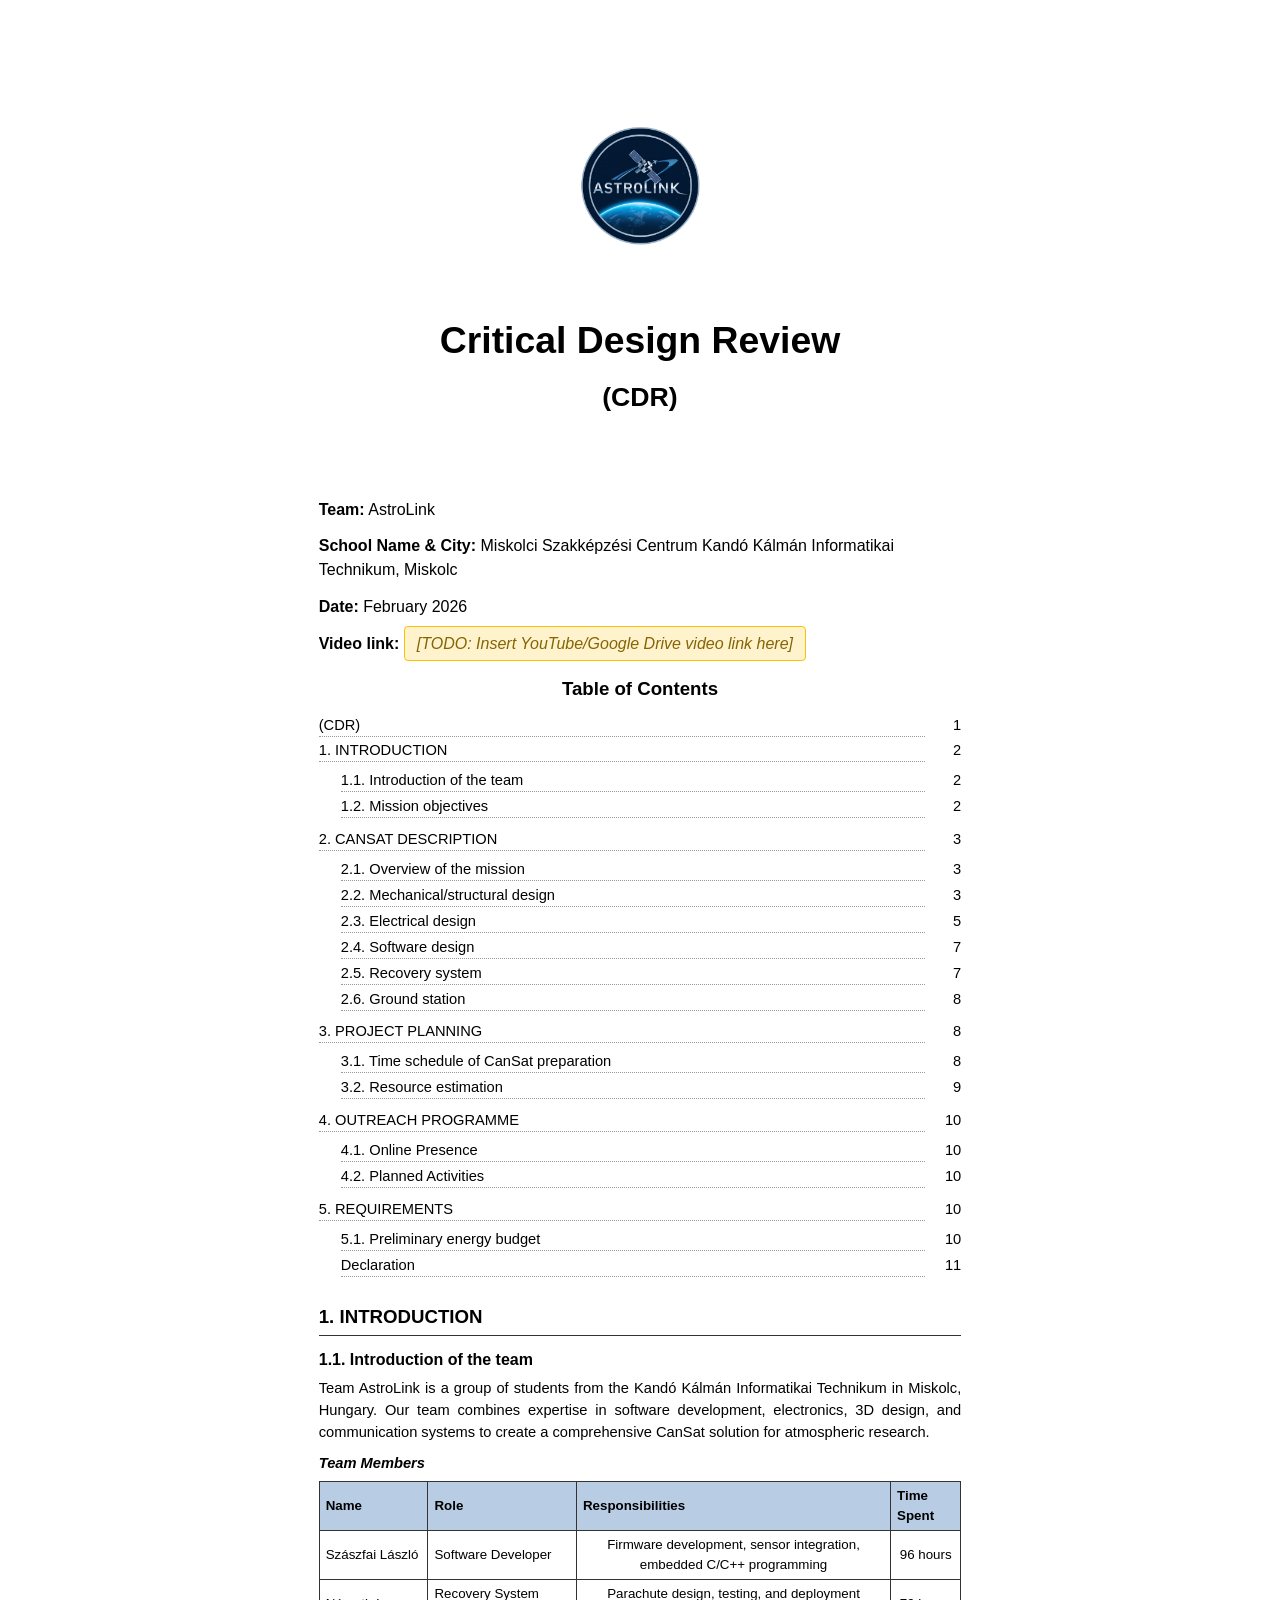
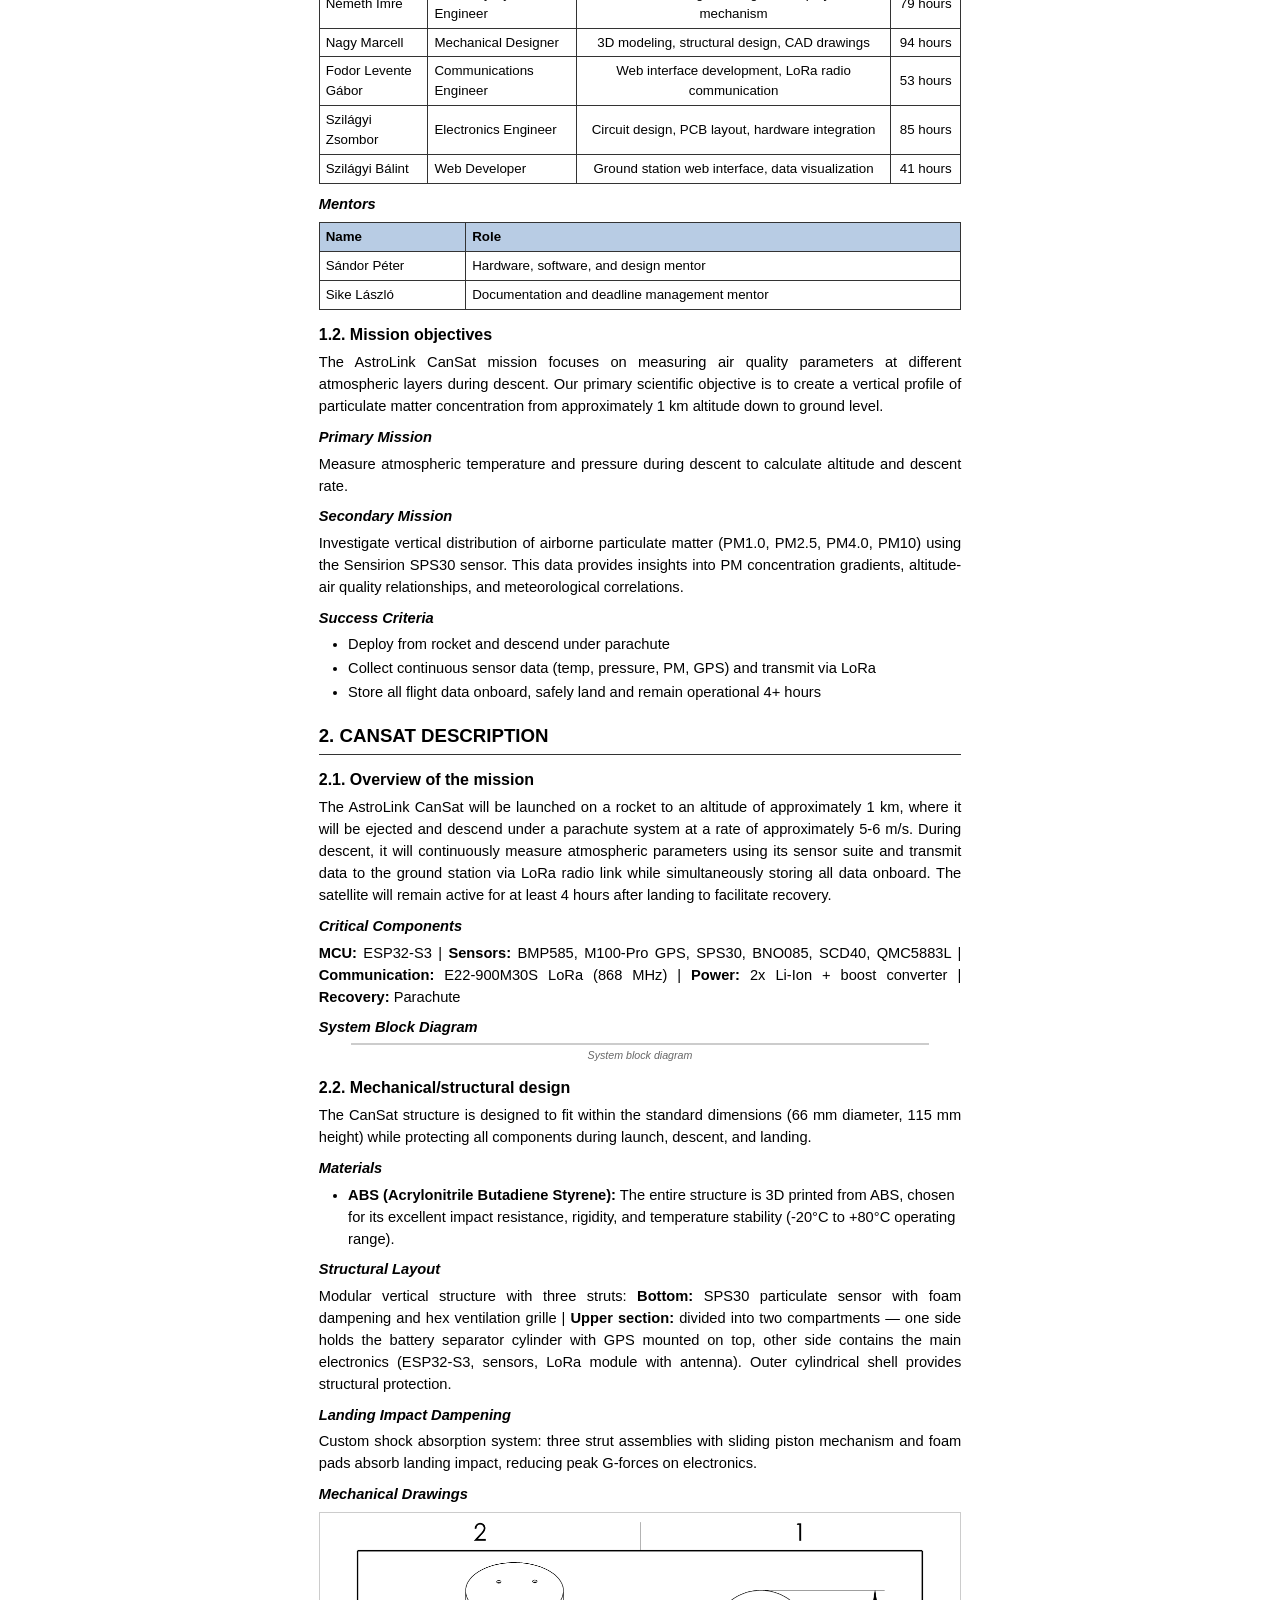
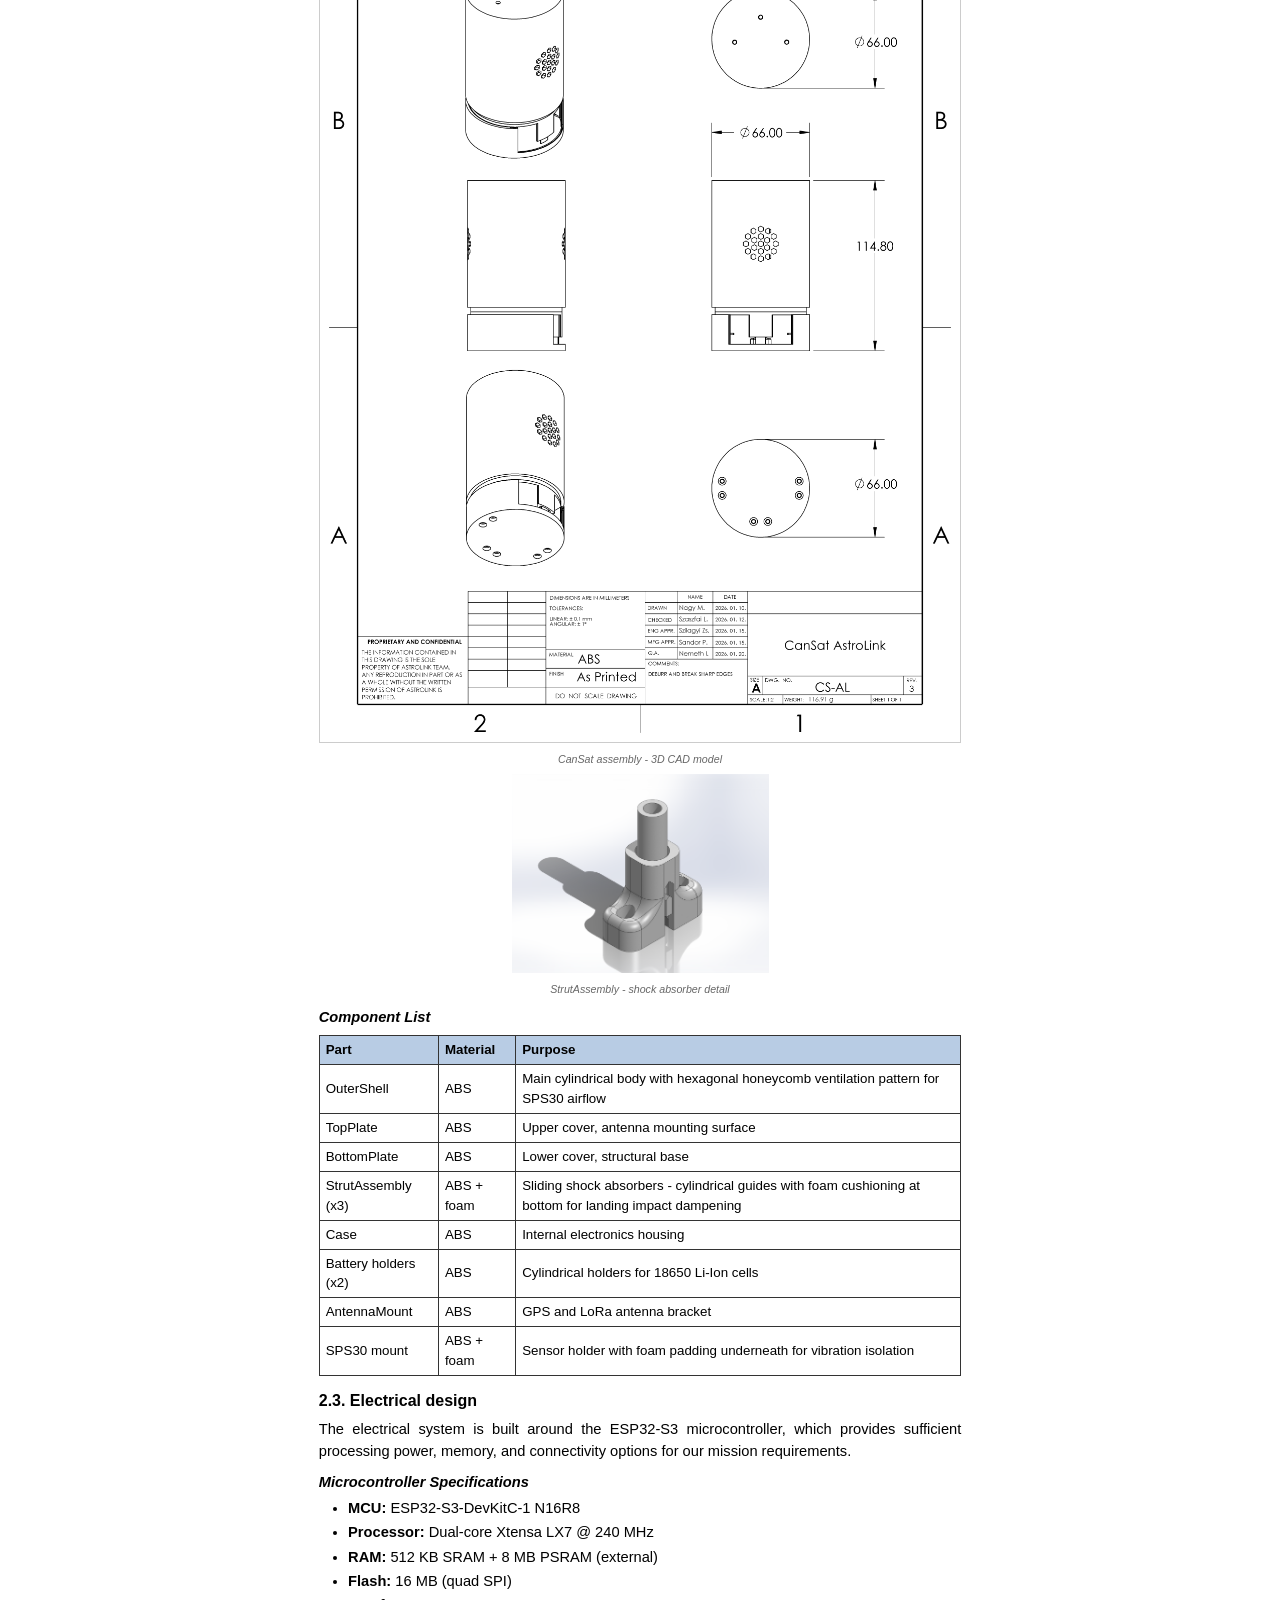
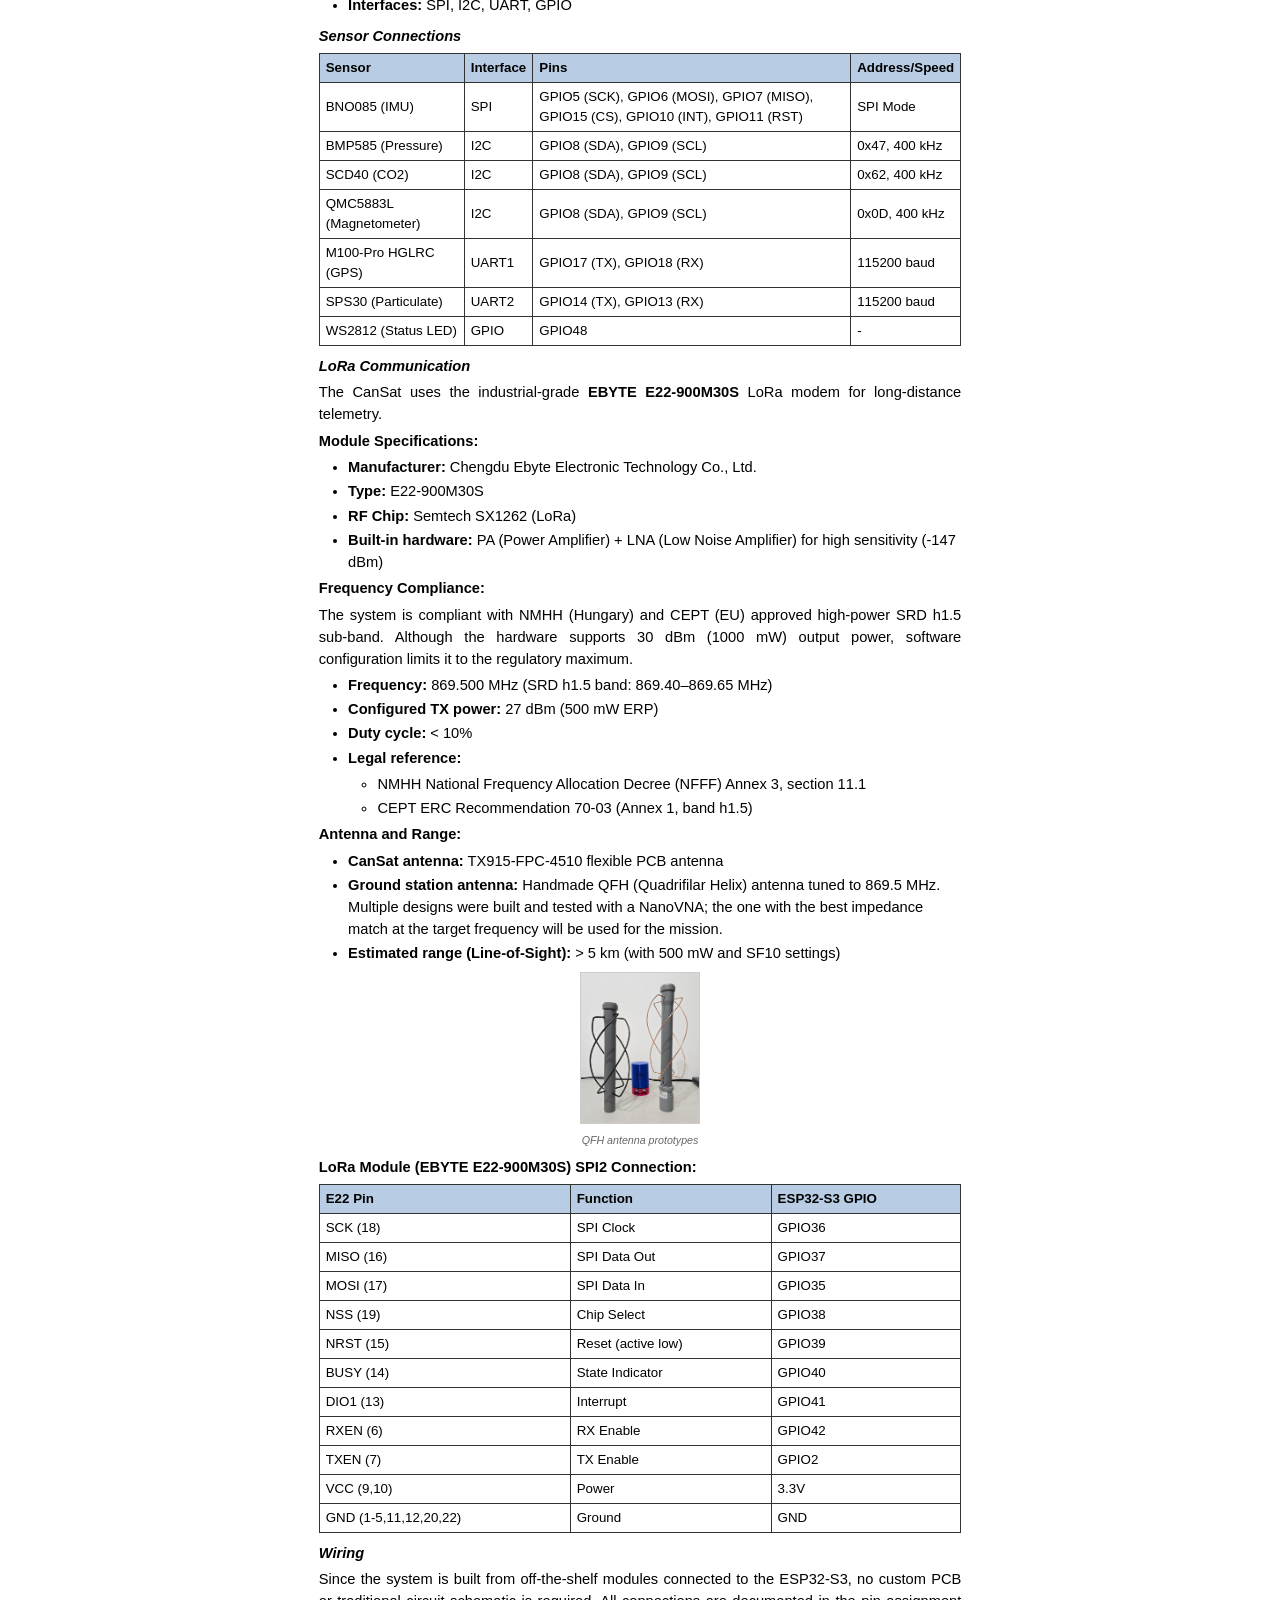
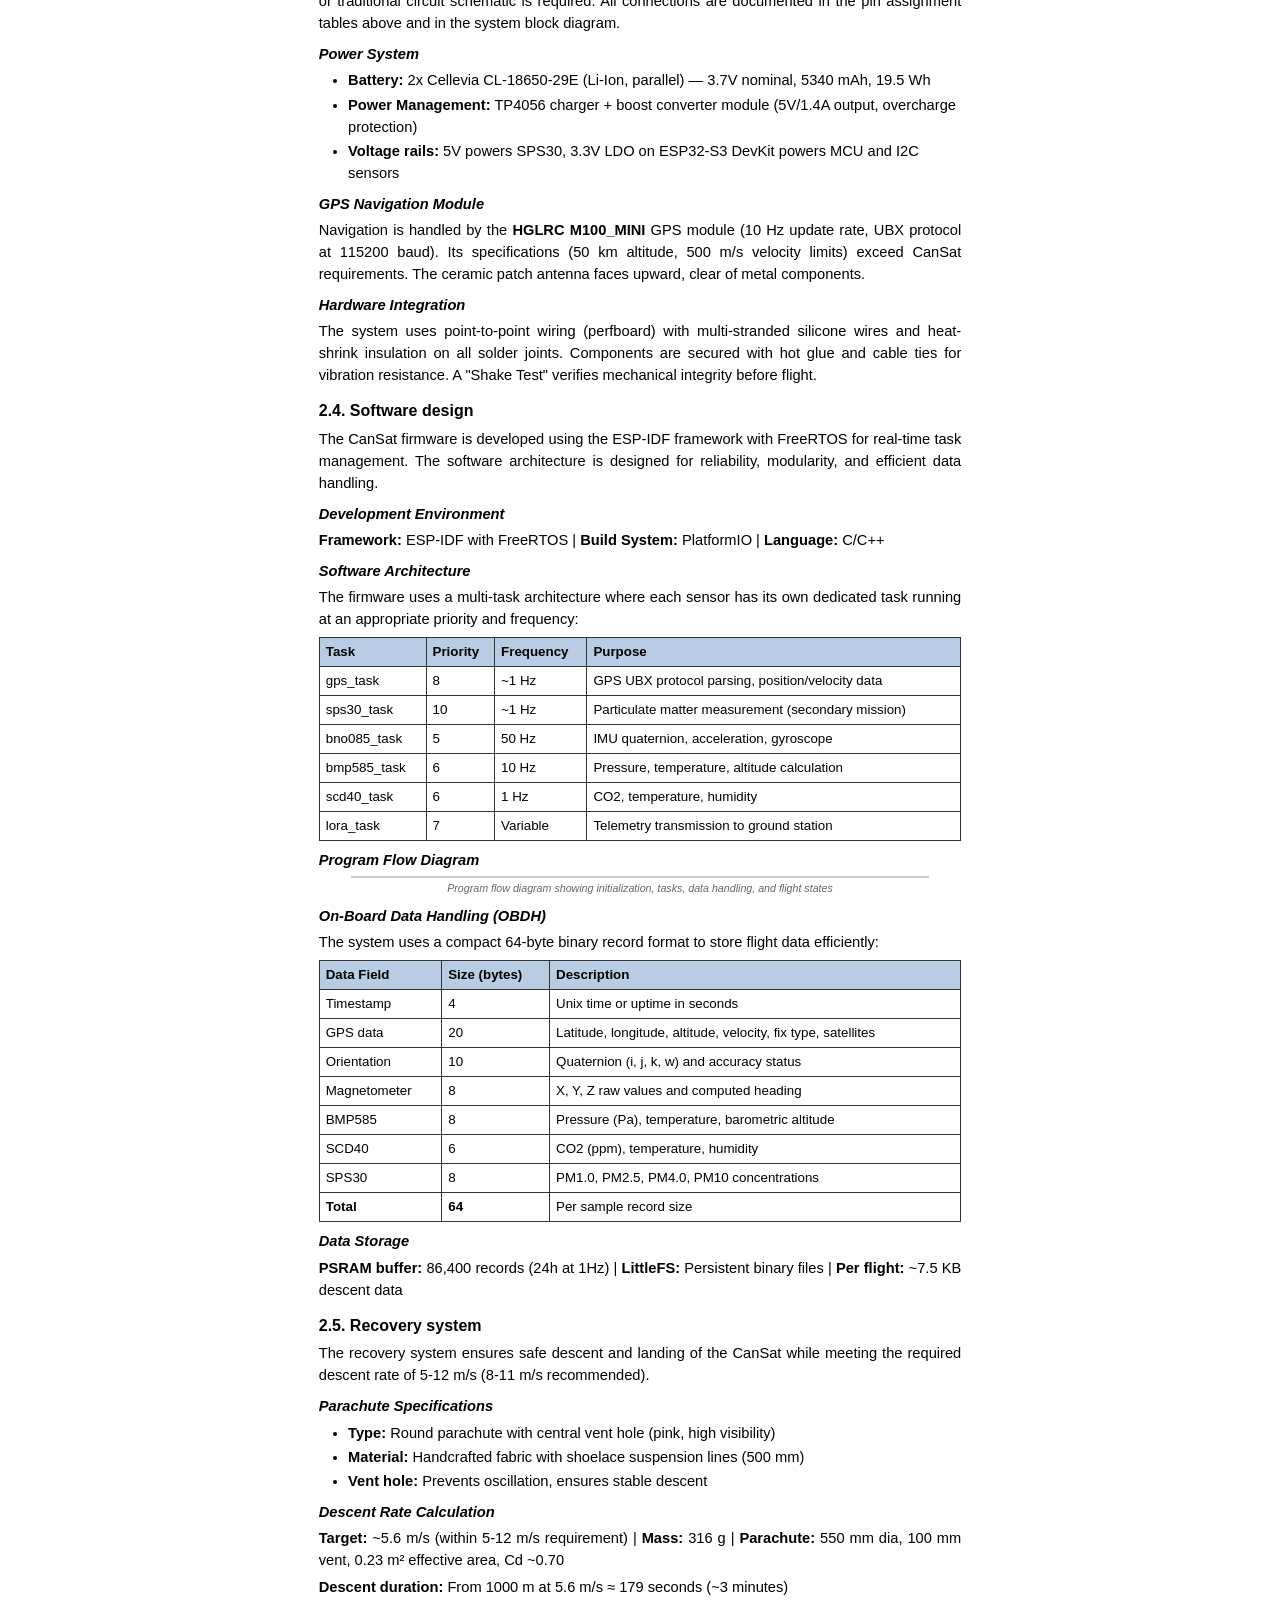
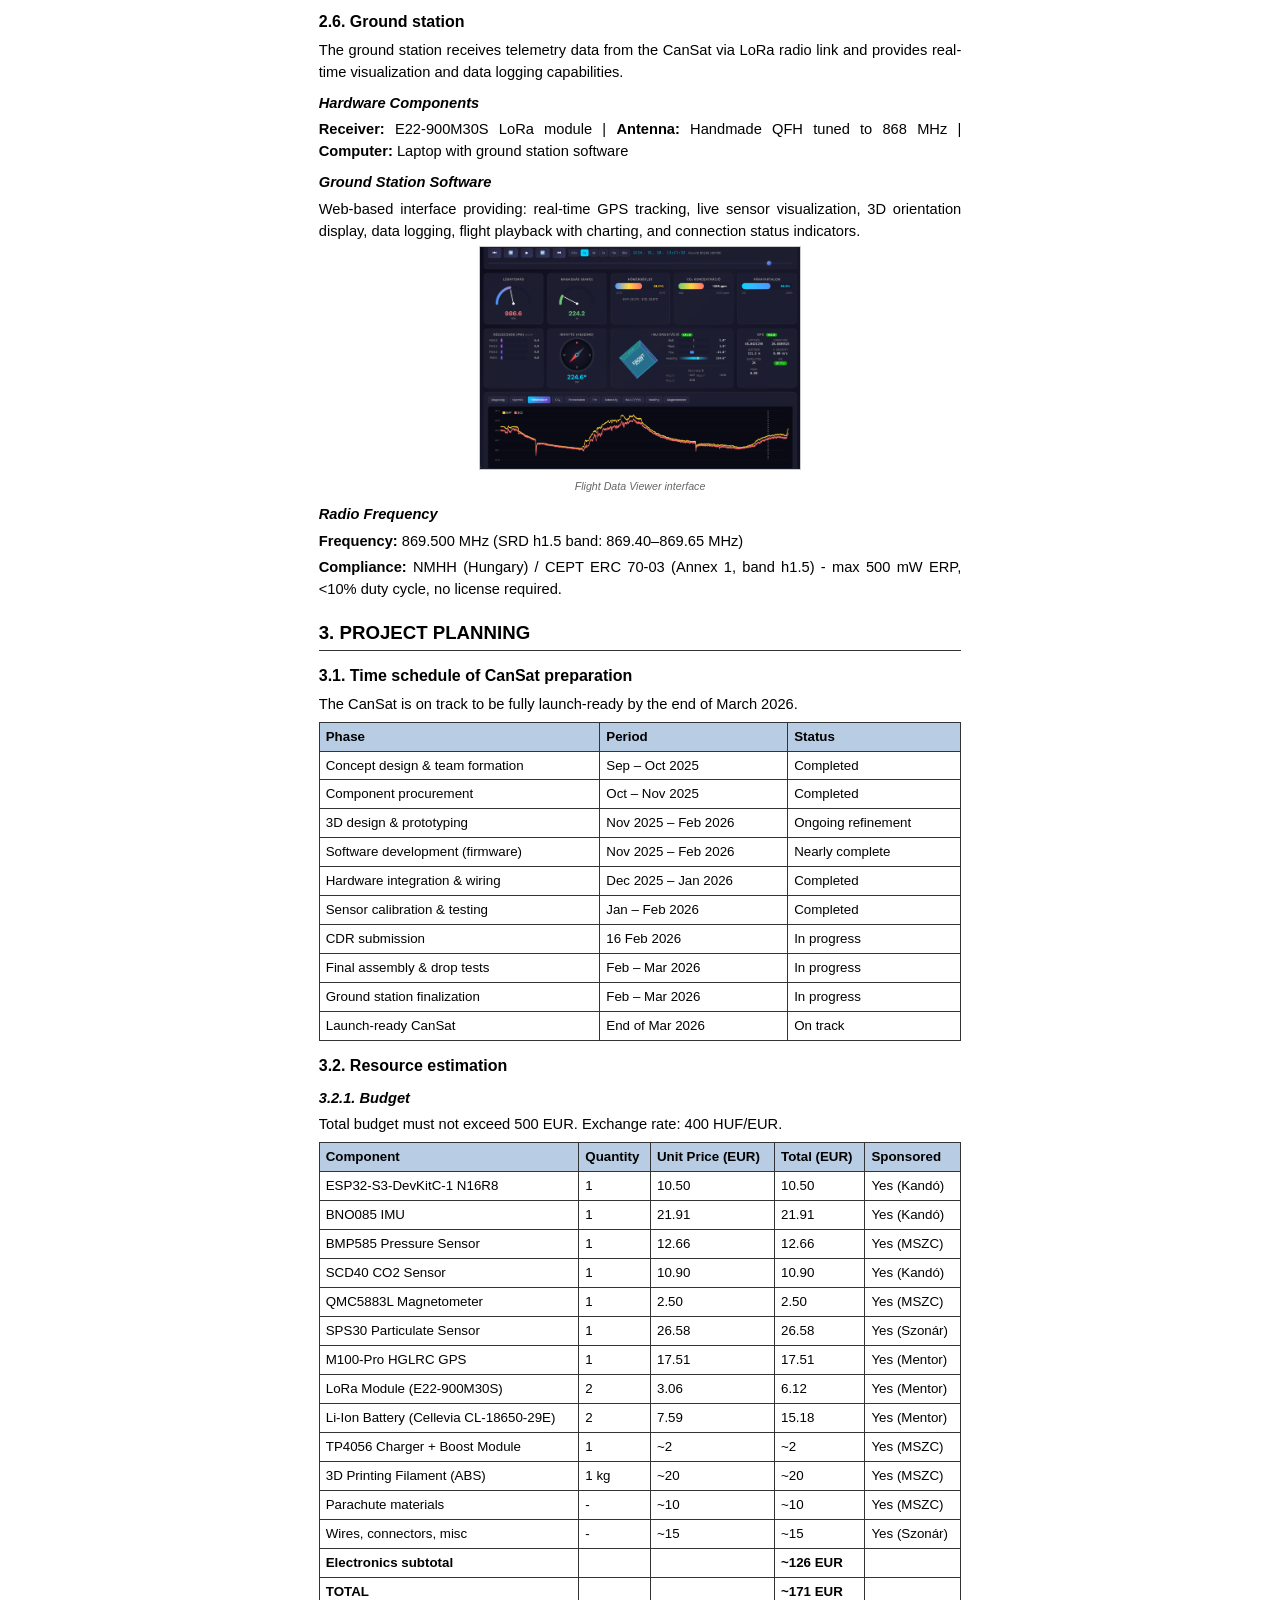
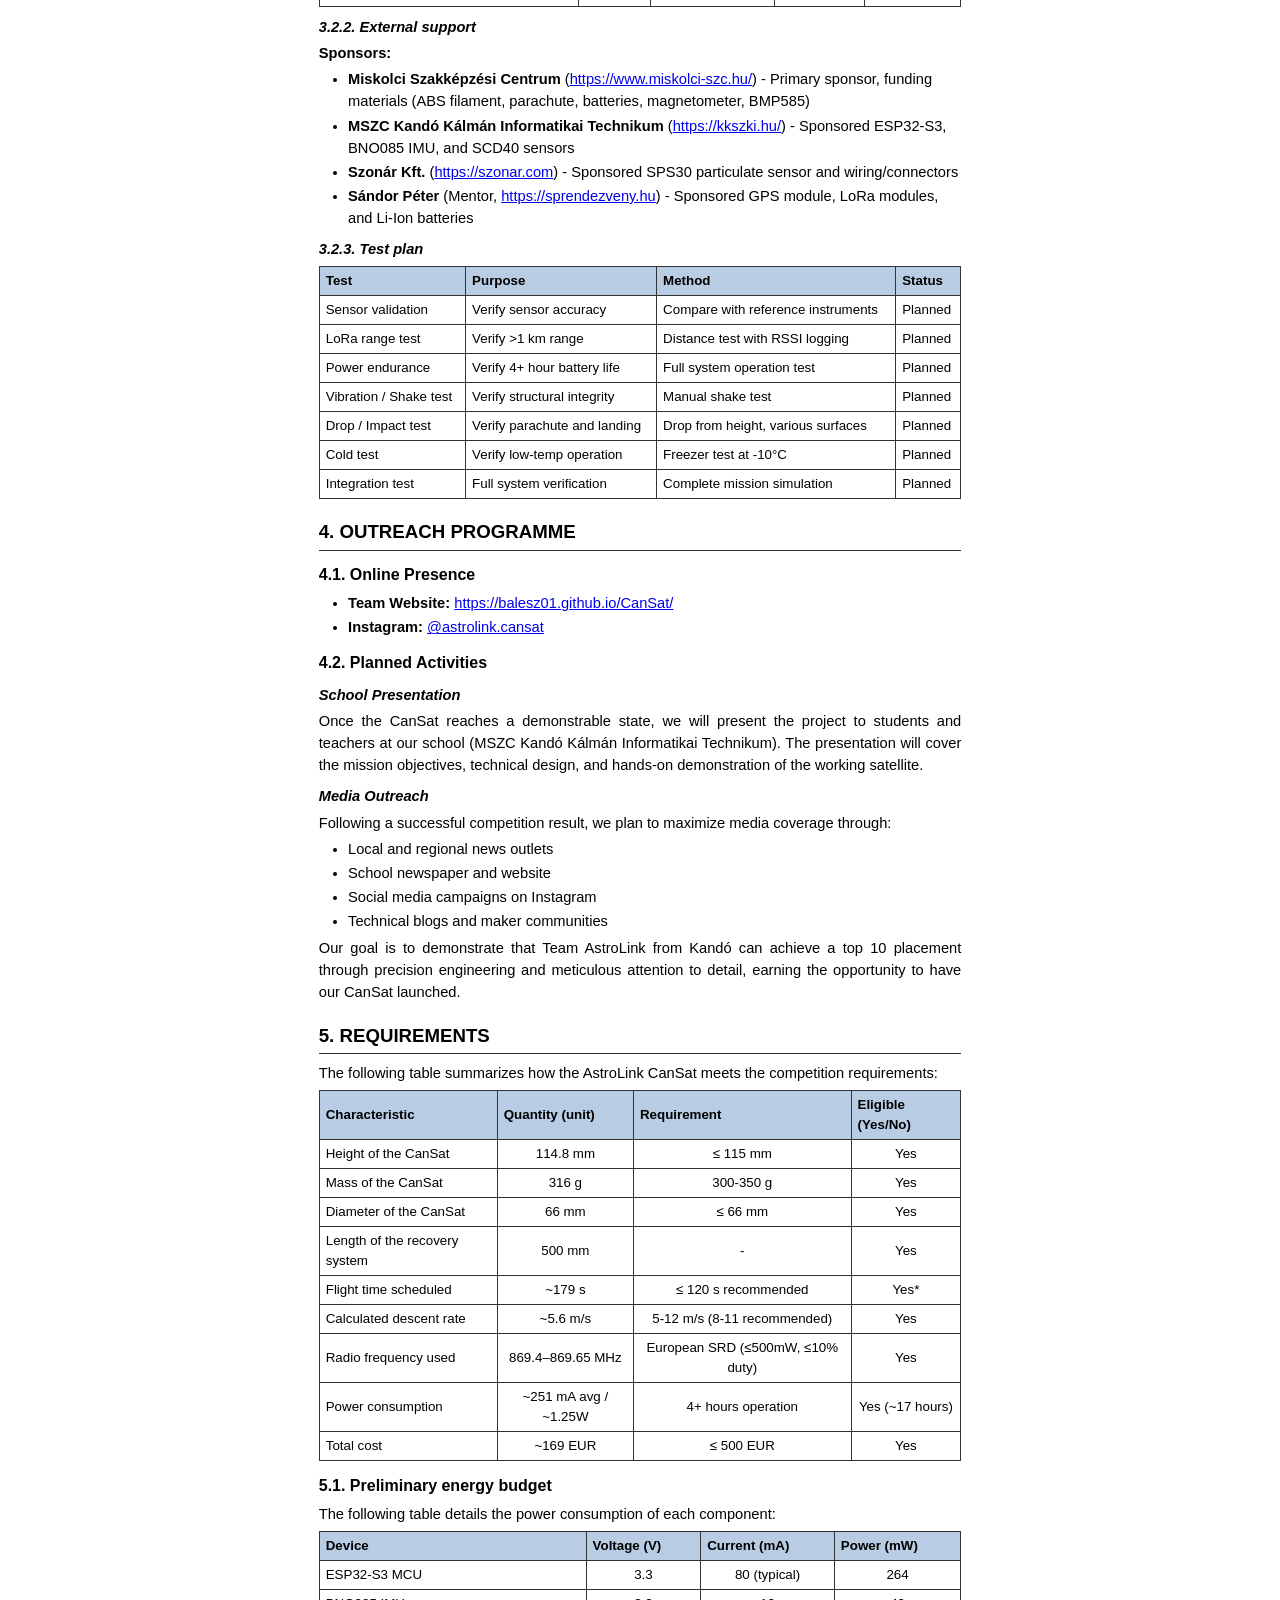
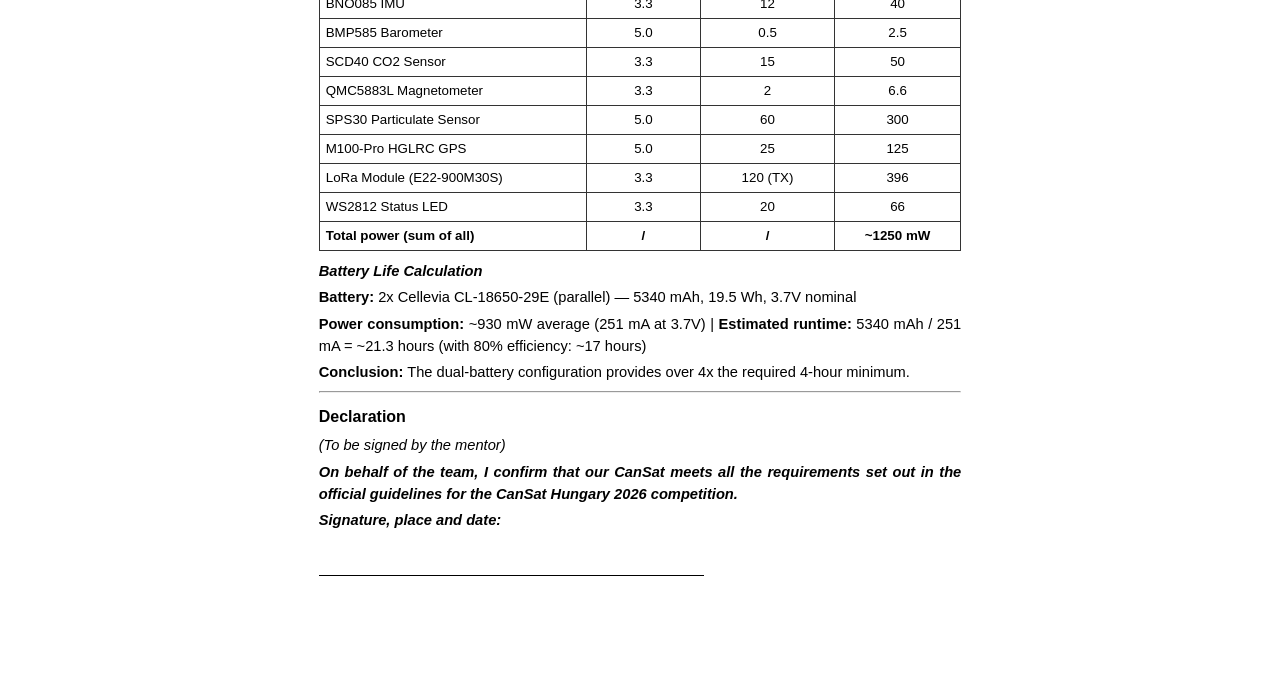
==== commit fa96a688: "Add files via upload" ====
--- a/CDR_AstroLink.html
+++ b/CDR_AstroLink.html
@@ -7,7 +7,7 @@
     <style>
         @page {
             size: A4;
-            margin: 2cm 1.8cm 2cm 1.8cm;
+            margin: 2.5cm 2cm 2.5cm 2cm;
         }
 
         * {
@@ -17,11 +17,11 @@
         body {
             font-family: Verdana, Geneva, sans-serif;
             font-size: 11pt;
-            line-height: 1.4;
+            line-height: 1.5;
             color: #000;
             max-width: 21cm;
             margin: 0 auto;
-            padding: 1.5cm;
+            padding: 2cm;
             background: #fff;
         }
 
@@ -247,6 +247,15 @@
             }
         }
 
+        /* Figure captions - centered */
+        .figure-caption {
+            font-size: 8pt;
+            color: #666;
+            text-align: center;
+            font-style: italic;
+            margin-top: 0.2em;
+        }
+
         /* Page numbers for print - footer style */
         body {
             counter-reset: page;
@@ -375,9 +384,9 @@
 
 <h4>System Block Diagram</h4>
 <div style="text-align: center; margin: 0.3em 0;">
-    <div class="mxgraph" style="max-width:100%;border:1px solid #ccc;" data-mxgraph="{&quot;highlight&quot;:&quot;#0000ff&quot;,&quot;nav&quot;:true,&quot;resize&quot;:true,&quot;toolbar&quot;:&quot;zoom layers lightbox&quot;,&quot;edit&quot;:&quot;_blank&quot;,&quot;xml&quot;:&quot;&lt;mxfile host=\&quot;app.diagrams.net\&quot;&gt;&lt;diagram name=\&quot;1 oldal\&quot; id=\&quot;vHl38z38AX6xv8_jfIYL\&quot;&gt;&lt;mxGraphModel grid=\&quot;1\&quot; page=\&quot;1\&quot; gridSize=\&quot;10\&quot; guides=\&quot;1\&quot; tooltips=\&quot;1\&quot; connect=\&quot;1\&quot; arrows=\&quot;1\&quot; fold=\&quot;1\&quot; pageScale=\&quot;1\&quot; pageWidth=\&quot;827\&quot; pageHeight=\&quot;1169\&quot; math=\&quot;0\&quot; shadow=\&quot;0\&quot;&gt;&lt;root&gt;&lt;mxCell id=\&quot;0\&quot;/&gt;&lt;mxCell id=\&quot;1\&quot; parent=\&quot;0\&quot;/&gt;&lt;mxCell id=\&quot;4bCOH2ubgLZRLtsFq08N-20\&quot; edge=\&quot;1\&quot; parent=\&quot;1\&quot; source=\&quot;4bCOH2ubgLZRLtsFq08N-1\&quot; style=\&quot;edgeStyle=orthogonalEdgeStyle;rounded=0;orthogonalLoop=1;jettySize=auto;html=1;exitX=1;exitY=0.25;exitDx=0;exitDy=0;entryX=0;entryY=0.5;entryDx=0;entryDy=0;fillColor=#a20025;strokeColor=#6F0000;\&quot; target=\&quot;4bCOH2ubgLZRLtsFq08N-6\&quot;&gt;&lt;mxGeometry relative=\&quot;1\&quot; as=\&quot;geometry\&quot;&gt;&lt;Array as=\&quot;points\&quot;&gt;&lt;mxPoint x=\&quot;380\&quot; y=\&quot;210\&quot;/&gt;&lt;mxPoint x=\&quot;485\&quot; y=\&quot;210\&quot;/&gt;&lt;mxPoint x=\&quot;485\&quot; y=\&quot;120\&quot;/&gt;&lt;/Array&gt;&lt;/mxGeometry&gt;&lt;/mxCell&gt;&lt;mxCell id=\&quot;4bCOH2ubgLZRLtsFq08N-21\&quot; edge=\&quot;1\&quot; parent=\&quot;1\&quot; source=\&quot;4bCOH2ubgLZRLtsFq08N-1\&quot; style=\&quot;edgeStyle=orthogonalEdgeStyle;rounded=0;orthogonalLoop=1;jettySize=auto;html=1;exitX=1;exitY=0.5;exitDx=0;exitDy=0;entryX=0;entryY=0.5;entryDx=0;entryDy=0;fillColor=#6d8764;strokeColor=#3A5431;\&quot; target=\&quot;4bCOH2ubgLZRLtsFq08N-2\&quot;&gt;&lt;mxGeometry relative=\&quot;1\&quot; as=\&quot;geometry\&quot;&gt;&lt;Array as=\&quot;points\&quot;&gt;&lt;mxPoint x=\&quot;380\&quot; y=\&quot;260\&quot;/&gt;&lt;mxPoint x=\&quot;510\&quot; y=\&quot;260\&quot;/&gt;&lt;mxPoint x=\&quot;510\&quot; y=\&quot;220\&quot;/&gt;&lt;/Array&gt;&lt;/mxGeometry&gt;&lt;/mxCell&gt;&lt;mxCell id=\&quot;4bCOH2ubgLZRLtsFq08N-23\&quot; edge=\&quot;1\&quot; parent=\&quot;1\&quot; source=\&quot;4bCOH2ubgLZRLtsFq08N-1\&quot; style=\&quot;edgeStyle=orthogonalEdgeStyle;rounded=0;orthogonalLoop=1;jettySize=auto;html=1;exitX=1;exitY=0.5;exitDx=0;exitDy=0;entryX=0;entryY=0.5;entryDx=0;entryDy=0;fillColor=#fad9d5;strokeColor=#ae4132;\&quot; target=\&quot;4bCOH2ubgLZRLtsFq08N-3\&quot;&gt;&lt;mxGeometry relative=\&quot;1\&quot; as=\&quot;geometry\&quot;&gt;&lt;Array as=\&quot;points\&quot;&gt;&lt;mxPoint x=\&quot;380\&quot; y=\&quot;310\&quot;/&gt;&lt;mxPoint x=\&quot;460\&quot; y=\&quot;310\&quot;/&gt;&lt;mxPoint x=\&quot;460\&quot; y=\&quot;500\&quot;/&gt;&lt;/Array&gt;&lt;/mxGeometry&gt;&lt;/mxCell&gt;&lt;mxCell id=\&quot;4bCOH2ubgLZRLtsFq08N-26\&quot; edge=\&quot;1\&quot; parent=\&quot;1\&quot; source=\&quot;4bCOH2ubgLZRLtsFq08N-1\&quot; style=\&quot;edgeStyle=orthogonalEdgeStyle;rounded=0;orthogonalLoop=1;jettySize=auto;html=1;exitX=0.75;exitY=1;exitDx=0;exitDy=0;entryX=0;entryY=0.5;entryDx=0;entryDy=0;fillColor=#fad7ac;strokeColor=#b46504;\&quot; target=\&quot;4bCOH2ubgLZRLtsFq08N-4\&quot;&gt;&lt;mxGeometry relative=\&quot;1\&quot; as=\&quot;geometry\&quot;/&gt;&lt;/mxCell&gt;&lt;mxCell id=\&quot;4bCOH2ubgLZRLtsFq08N-27\&quot; edge=\&quot;1\&quot; parent=\&quot;1\&quot; source=\&quot;4bCOH2ubgLZRLtsFq08N-1\&quot; style=\&quot;edgeStyle=orthogonalEdgeStyle;rounded=0;orthogonalLoop=1;jettySize=auto;html=1;exitX=1;exitY=0.75;exitDx=0;exitDy=0;entryX=0;entryY=0.5;entryDx=0;entryDy=0;fillColor=#fad7ac;strokeColor=#b46504;\&quot; target=\&quot;4bCOH2ubgLZRLtsFq08N-5\&quot;&gt;&lt;mxGeometry relative=\&quot;1\&quot; as=\&quot;geometry\&quot;&gt;&lt;Array as=\&quot;points\&quot;&gt;&lt;mxPoint x=\&quot;420\&quot; y=\&quot;382\&quot;/&gt;&lt;mxPoint x=\&quot;420\&quot; y=\&quot;600\&quot;/&gt;&lt;/Array&gt;&lt;mxPoint x=\&quot;420\&quot; y=\&quot;599.9999999999998\&quot; as=\&quot;targetPoint\&quot;/&gt;&lt;/mxGeometry&gt;&lt;/mxCell&gt;&lt;mxCell id=\&quot;4bCOH2ubgLZRLtsFq08N-1\&quot; parent=\&quot;1\&quot; style=\&quot;rounded=1;whiteSpace=wrap;html=1;fillColor=#76608a;fontColor=#ffffff;strokeColor=#432D57;\&quot; value=\&quot;&amp;lt;font style=&amp;quot;font-size: 15px;&amp;quot;&amp;gt;ESP32-S3&amp;lt;/font&amp;gt;&amp;lt;div&amp;gt;&amp;lt;font style=&amp;quot;font-size: 15px;&amp;quot;&amp;gt;N16R8 (16MB /8MB PSRAM)&amp;lt;/font&amp;gt;&amp;lt;/div&amp;gt;&amp;lt;div&amp;gt;&amp;lt;font style=&amp;quot;font-size: 15px;&amp;quot;&amp;gt;&amp;lt;br&amp;gt;&amp;lt;/font&amp;gt;&amp;lt;/div&amp;gt;&amp;lt;div&amp;gt;&amp;lt;font style=&amp;quot;font-size: 15px;&amp;quot;&amp;gt;&amp;lt;br&amp;gt;&amp;lt;/font&amp;gt;&amp;lt;/div&amp;gt;&amp;lt;div&amp;gt;&amp;lt;font&amp;gt;&amp;lt;br&amp;gt;&amp;lt;/font&amp;gt;&amp;lt;/div&amp;gt;&amp;lt;div style=&amp;quot;text-align: left;&amp;quot;&amp;gt;&amp;lt;font style=&amp;quot;font-size: 15px;&amp;quot;&amp;gt;Interfaces:&amp;lt;/font&amp;gt;&amp;lt;/div&amp;gt;&amp;lt;div style=&amp;quot;text-align: left;&amp;quot;&amp;gt;&amp;lt;font style=&amp;quot;font-size: 15px;&amp;quot;&amp;gt;&amp;lt;br&amp;gt;&amp;lt;/font&amp;gt;&amp;lt;/div&amp;gt;&amp;lt;div style=&amp;quot;text-align: left;&amp;quot;&amp;gt;&amp;lt;font style=&amp;quot;font-size: 15px;&amp;quot;&amp;gt;SPI1: GPIO 5,6,7,15&amp;lt;/font&amp;gt;&amp;lt;/div&amp;gt;&amp;lt;div style=&amp;quot;text-align: left;&amp;quot;&amp;gt;&amp;lt;span style=&amp;quot;background-color: transparent;&amp;quot;&amp;gt;&amp;lt;font style=&amp;quot;font-size: 15px;&amp;quot;&amp;gt;SPI2: GPIO 35-42&amp;lt;/font&amp;gt;&amp;lt;/span&amp;gt;&amp;lt;/div&amp;gt;&amp;lt;div style=&amp;quot;text-align: left;&amp;quot;&amp;gt;&amp;lt;font style=&amp;quot;font-size: 15px;&amp;quot;&amp;gt;I2C: GPIO 8,9&amp;lt;/font&amp;gt;&amp;lt;/div&amp;gt;&amp;lt;div style=&amp;quot;text-align: left;&amp;quot;&amp;gt;&amp;lt;font style=&amp;quot;font-size: 15px;&amp;quot;&amp;gt;UART1: GPIO 17,18&amp;lt;/font&amp;gt;&amp;lt;/div&amp;gt;&amp;lt;div style=&amp;quot;text-align: left;&amp;quot;&amp;gt;&amp;lt;font style=&amp;quot;font-size: 15px;&amp;quot;&amp;gt;UART2: GPIO 13,14&amp;lt;/font&amp;gt;&amp;lt;/div&amp;gt;&amp;lt;div style=&amp;quot;text-align: left;&amp;quot;&amp;gt;&amp;lt;font style=&amp;quot;font-size: 15px;&amp;quot;&amp;gt;LED: GPIO 48&amp;lt;/font&amp;gt;&amp;lt;/div&amp;gt;&amp;lt;div style=&amp;quot;text-align: left;&amp;quot;&amp;gt;&amp;lt;font style=&amp;quot;font-size: 15px;&amp;quot;&amp;gt;WiFi: Built-in&amp;lt;/font&amp;gt;&amp;lt;/div&amp;gt;&amp;lt;div&amp;gt;&amp;lt;br&amp;gt;&amp;lt;/div&amp;gt;\&quot; vertex=\&quot;1\&quot;&gt;&lt;mxGeometry height=\&quot;270\&quot; width=\&quot;220\&quot; x=\&quot;160\&quot; y=\&quot;180\&quot; as=\&quot;geometry\&quot;/&gt;&lt;/mxCell&gt;&lt;mxCell id=\&quot;4bCOH2ubgLZRLtsFq08N-18\&quot; edge=\&quot;1\&quot; parent=\&quot;1\&quot; source=\&quot;4bCOH2ubgLZRLtsFq08N-2\&quot; style=\&quot;edgeStyle=orthogonalEdgeStyle;rounded=0;orthogonalLoop=1;jettySize=auto;html=1;fillColor=#6d8764;strokeColor=#3A5431;\&quot; target=\&quot;4bCOH2ubgLZRLtsFq08N-8\&quot; value=\&quot;\&quot;&gt;&lt;mxGeometry relative=\&quot;1\&quot; as=\&quot;geometry\&quot;/&gt;&lt;/mxCell&gt;&lt;mxCell id=\&quot;4bCOH2ubgLZRLtsFq08N-2\&quot; parent=\&quot;1\&quot; style=\&quot;rounded=1;whiteSpace=wrap;html=1;fillColor=#6D8764;fontColor=#ffffff;strokeColor=#3A5431;\&quot; value=\&quot;&amp;lt;font style=&amp;quot;font-size: 18px;&amp;quot;&amp;gt;E22-900M30S&amp;lt;/font&amp;gt;&amp;lt;div&amp;gt;&amp;lt;font style=&amp;quot;font-size: 18px;&amp;quot;&amp;gt;LoRa (SPI2) | 3.3V | 120mA&amp;lt;/font&amp;gt;&amp;lt;/div&amp;gt;\&quot; vertex=\&quot;1\&quot;&gt;&lt;mxGeometry height=\&quot;60\&quot; width=\&quot;250\&quot; x=\&quot;540\&quot; y=\&quot;190\&quot; as=\&quot;geometry\&quot;/&gt;&lt;/mxCell&gt;&lt;mxCell id=\&quot;4bCOH2ubgLZRLtsFq08N-3\&quot; parent=\&quot;1\&quot; style=\&quot;rounded=1;whiteSpace=wrap;html=1;fillColor=#fad9d5;strokeColor=#ae4132;\&quot; value=\&quot;&amp;lt;font style=&amp;quot;font-size: 18px;&amp;quot;&amp;gt;BMP585&amp;lt;/font&amp;gt;&amp;lt;div&amp;gt;&amp;lt;font style=&amp;quot;font-size: 18px;&amp;quot;&amp;gt;Pressure (I2C) | 5V | 0.5mA&amp;lt;/font&amp;gt;&amp;lt;/div&amp;gt;\&quot; vertex=\&quot;1\&quot;&gt;&lt;mxGeometry height=\&quot;60\&quot; width=\&quot;250\&quot; x=\&quot;540\&quot; y=\&quot;470\&quot; as=\&quot;geometry\&quot;/&gt;&lt;/mxCell&gt;&lt;mxCell id=\&quot;4bCOH2ubgLZRLtsFq08N-4\&quot; parent=\&quot;1\&quot; style=\&quot;rounded=1;whiteSpace=wrap;html=1;fillColor=#fad7ac;strokeColor=#b46504;\&quot; value=\&quot;&amp;lt;font style=&amp;quot;font-size: 18px;&amp;quot;&amp;gt;M100-Pro GPS&amp;lt;/font&amp;gt;&amp;lt;div&amp;gt;&amp;lt;font style=&amp;quot;font-size: 18px;&amp;quot;&amp;gt;GNSS (UART1) | 5V | 25mA&amp;lt;/font&amp;gt;&amp;lt;/div&amp;gt;\&quot; vertex=\&quot;1\&quot;&gt;&lt;mxGeometry height=\&quot;60\&quot; width=\&quot;250\&quot; x=\&quot;540\&quot; y=\&quot;670\&quot; as=\&quot;geometry\&quot;/&gt;&lt;/mxCell&gt;&lt;mxCell id=\&quot;4bCOH2ubgLZRLtsFq08N-5\&quot; parent=\&quot;1\&quot; style=\&quot;rounded=1;whiteSpace=wrap;html=1;fillColor=#fad7ac;strokeColor=#b46504;\&quot; value=\&quot;&amp;lt;font style=&amp;quot;font-size: 16px;&amp;quot;&amp;gt;SPS30&amp;lt;/font&amp;gt;&amp;lt;div&amp;gt;&amp;lt;font style=&amp;quot;font-size: 16px;&amp;quot;&amp;gt;PM Sensor (UART2) | 5V | 25mA&amp;lt;/font&amp;gt;&amp;lt;/div&amp;gt;\&quot; vertex=\&quot;1\&quot;&gt;&lt;mxGeometry height=\&quot;60\&quot; width=\&quot;250\&quot; x=\&quot;540\&quot; y=\&quot;570\&quot; as=\&quot;geometry\&quot;/&gt;&lt;/mxCell&gt;&lt;mxCell id=\&quot;4bCOH2ubgLZRLtsFq08N-6\&quot; parent=\&quot;1\&quot; style=\&quot;rounded=1;whiteSpace=wrap;html=1;fillColor=#a20025;strokeColor=#6F0000;fontColor=#ffffff;\&quot; value=\&quot;&amp;lt;font style=&amp;quot;font-size: 18px;&amp;quot;&amp;gt;BNO085 IMU&amp;lt;/font&amp;gt;&amp;lt;div&amp;gt;&amp;lt;font style=&amp;quot;font-size: 18px;&amp;quot;&amp;gt;9-DoF (SPI1) |3.3V | 12mA&amp;lt;/font&amp;gt;&amp;lt;/div&amp;gt;\&quot; vertex=\&quot;1\&quot;&gt;&lt;mxGeometry height=\&quot;60\&quot; width=\&quot;250\&quot; x=\&quot;540\&quot; y=\&quot;90\&quot; as=\&quot;geometry\&quot;/&gt;&lt;/mxCell&gt;&lt;mxCell id=\&quot;4bCOH2ubgLZRLtsFq08N-7\&quot; parent=\&quot;1\&quot; style=\&quot;rounded=1;whiteSpace=wrap;html=1;fillColor=#fad9d5;strokeColor=#ae4132;\&quot; value=\&quot;&amp;lt;font style=&amp;quot;font-size: 18px;&amp;quot;&amp;gt;SCD40&amp;lt;/font&amp;gt;&amp;lt;div&amp;gt;&amp;lt;font style=&amp;quot;font-size: 18px;&amp;quot;&amp;gt;CO2 (I2C) | 3.3V |15mA&amp;lt;/font&amp;gt;&amp;lt;/div&amp;gt;\&quot; vertex=\&quot;1\&quot;&gt;&lt;mxGeometry height=\&quot;60\&quot; width=\&quot;250\&quot; x=\&quot;540\&quot; y=\&quot;280\&quot; as=\&quot;geometry\&quot;/&gt;&lt;/mxCell&gt;&lt;mxCell id=\&quot;4bCOH2ubgLZRLtsFq08N-8\&quot; parent=\&quot;1\&quot; style=\&quot;rounded=1;whiteSpace=wrap;html=1;fillColor=#6d8764;fontColor=#ffffff;strokeColor=#3A5431;\&quot; value=\&quot;&amp;lt;font style=&amp;quot;font-size: 19px;&amp;quot;&amp;gt;Antenna&amp;lt;/font&amp;gt;&amp;lt;div&amp;gt;&amp;lt;font style=&amp;quot;font-size: 19px;&amp;quot;&amp;gt;433MHz&amp;lt;/font&amp;gt;&amp;lt;/div&amp;gt;\&quot; vertex=\&quot;1\&quot;&gt;&lt;mxGeometry height=\&quot;80\&quot; width=\&quot;93\&quot; x=\&quot;890\&quot; y=\&quot;180\&quot; as=\&quot;geometry\&quot;/&gt;&lt;/mxCell&gt;&lt;mxCell id=\&quot;4bCOH2ubgLZRLtsFq08N-28\&quot; edge=\&quot;1\&quot; parent=\&quot;1\&quot; source=\&quot;4bCOH2ubgLZRLtsFq08N-9\&quot; style=\&quot;edgeStyle=orthogonalEdgeStyle;rounded=0;orthogonalLoop=1;jettySize=auto;html=1;exitX=0.5;exitY=1;exitDx=0;exitDy=0;entryX=0.5;entryY=0;entryDx=0;entryDy=0;\&quot; target=\&quot;4bCOH2ubgLZRLtsFq08N-16\&quot;&gt;&lt;mxGeometry relative=\&quot;1\&quot; as=\&quot;geometry\&quot;/&gt;&lt;/mxCell&gt;&lt;mxCell id=\&quot;4bCOH2ubgLZRLtsFq08N-9\&quot; parent=\&quot;1\&quot; style=\&quot;rounded=1;whiteSpace=wrap;html=1;fillColor=#e3c800;fontColor=#000000;strokeColor=#B09500;\&quot; value=\&quot;&amp;lt;div&amp;gt;&amp;lt;font style=&amp;quot;font-size: 20px;&amp;quot;&amp;gt;POWER&amp;lt;/font&amp;gt;&amp;lt;/div&amp;gt;&amp;lt;div&amp;gt;&amp;lt;br&amp;gt;&amp;lt;/div&amp;gt;&amp;lt;div&amp;gt;&amp;lt;br&amp;gt;&amp;lt;/div&amp;gt;&amp;lt;div&amp;gt;&amp;lt;br&amp;gt;&amp;lt;/div&amp;gt;&amp;lt;div&amp;gt;&amp;lt;br&amp;gt;&amp;lt;/div&amp;gt;&amp;lt;div&amp;gt;&amp;lt;br&amp;gt;&amp;lt;/div&amp;gt;&amp;lt;div&amp;gt;&amp;lt;br&amp;gt;&amp;lt;/div&amp;gt;&amp;lt;div&amp;gt;&amp;lt;br&amp;gt;&amp;lt;/div&amp;gt;&amp;lt;div&amp;gt;&amp;lt;br&amp;gt;&amp;lt;/div&amp;gt;&amp;lt;div&amp;gt;&amp;lt;br&amp;gt;&amp;lt;/div&amp;gt;&amp;lt;div&amp;gt;&amp;lt;br&amp;gt;&amp;lt;/div&amp;gt;&amp;lt;div&amp;gt;&amp;lt;br&amp;gt;&amp;lt;/div&amp;gt;&amp;lt;div&amp;gt;&amp;lt;br&amp;gt;&amp;lt;/div&amp;gt;&amp;lt;div&amp;gt;&amp;lt;br&amp;gt;&amp;lt;/div&amp;gt;&amp;lt;div&amp;gt;&amp;lt;br&amp;gt;&amp;lt;/div&amp;gt;&amp;lt;div&amp;gt;&amp;lt;br&amp;gt;&amp;lt;/div&amp;gt;&amp;lt;div&amp;gt;&amp;lt;br&amp;gt;&amp;lt;/div&amp;gt;&amp;lt;div&amp;gt;&amp;lt;br&amp;gt;&amp;lt;/div&amp;gt;\&quot; vertex=\&quot;1\&quot;&gt;&lt;mxGeometry height=\&quot;320\&quot; width=\&quot;210\&quot; x=\&quot;-90\&quot; y=\&quot;130\&quot; as=\&quot;geometry\&quot;/&gt;&lt;/mxCell&gt;&lt;mxCell id=\&quot;4bCOH2ubgLZRLtsFq08N-10\&quot; parent=\&quot;1\&quot; style=\&quot;rounded=1;whiteSpace=wrap;html=1;\&quot; value=\&quot;&amp;lt;font style=&amp;quot;font-size: 20px;&amp;quot;&amp;gt;18650 Li-ion&amp;lt;/font&amp;gt;&amp;lt;div&amp;gt;&amp;lt;font style=&amp;quot;font-size: 20px;&amp;quot;&amp;gt;3.7V | 2670mAh&amp;lt;/font&amp;gt;&amp;lt;/div&amp;gt;\&quot; vertex=\&quot;1\&quot;&gt;&lt;mxGeometry height=\&quot;60\&quot; width=\&quot;180\&quot; x=\&quot;-75\&quot; y=\&quot;200\&quot; as=\&quot;geometry\&quot;/&gt;&lt;/mxCell&gt;&lt;mxCell id=\&quot;4bCOH2ubgLZRLtsFq08N-12\&quot; parent=\&quot;1\&quot; style=\&quot;rounded=1;whiteSpace=wrap;html=1;\&quot; value=\&quot;&amp;lt;font style=&amp;quot;font-size: 19px;&amp;quot;&amp;gt;Booster Board&amp;lt;/font&amp;gt;&amp;lt;div&amp;gt;&amp;lt;font style=&amp;quot;font-size: 19px;&amp;quot;&amp;gt;3.7V -&amp;amp;gt;5V + Charger&amp;lt;/font&amp;gt;&amp;lt;/div&amp;gt;\&quot; vertex=\&quot;1\&quot;&gt;&lt;mxGeometry height=\&quot;60\&quot; width=\&quot;180\&quot; x=\&quot;-75\&quot; y=\&quot;285\&quot; as=\&quot;geometry\&quot;/&gt;&lt;/mxCell&gt;&lt;mxCell id=\&quot;4bCOH2ubgLZRLtsFq08N-31\&quot; edge=\&quot;1\&quot; parent=\&quot;1\&quot; source=\&quot;4bCOH2ubgLZRLtsFq08N-13\&quot; style=\&quot;edgeStyle=orthogonalEdgeStyle;rounded=0;orthogonalLoop=1;jettySize=auto;html=1;exitX=1;exitY=0.5;exitDx=0;exitDy=0;entryX=0;entryY=0.75;entryDx=0;entryDy=0;fillColor=#ffcd28;strokeColor=#d79b00;gradientColor=#ffa500;\&quot; target=\&quot;4bCOH2ubgLZRLtsFq08N-1\&quot;&gt;&lt;mxGeometry relative=\&quot;1\&quot; as=\&quot;geometry\&quot;/&gt;&lt;/mxCell&gt;&lt;mxCell id=\&quot;4bCOH2ubgLZRLtsFq08N-13\&quot; parent=\&quot;1\&quot; style=\&quot;rounded=1;whiteSpace=wrap;html=1;\&quot; value=\&quot;&amp;lt;font style=&amp;quot;font-size: 20px;&amp;quot;&amp;gt;3.3V&amp;lt;/font&amp;gt;\&quot; vertex=\&quot;1\&quot;&gt;&lt;mxGeometry height=\&quot;60\&quot; width=\&quot;60\&quot; x=\&quot;45\&quot; y=\&quot;370\&quot; as=\&quot;geometry\&quot;/&gt;&lt;/mxCell&gt;&lt;mxCell id=\&quot;4bCOH2ubgLZRLtsFq08N-14\&quot; parent=\&quot;1\&quot; style=\&quot;rounded=1;whiteSpace=wrap;html=1;\&quot; value=\&quot;&amp;lt;font style=&amp;quot;font-size: 20px;&amp;quot;&amp;gt;5V&amp;lt;/font&amp;gt;\&quot; vertex=\&quot;1\&quot;&gt;&lt;mxGeometry height=\&quot;60\&quot; width=\&quot;60\&quot; x=\&quot;-75\&quot; y=\&quot;370\&quot; as=\&quot;geometry\&quot;/&gt;&lt;/mxCell&gt;&lt;mxCell id=\&quot;4bCOH2ubgLZRLtsFq08N-32\&quot; edge=\&quot;1\&quot; parent=\&quot;1\&quot; source=\&quot;4bCOH2ubgLZRLtsFq08N-16\&quot; style=\&quot;edgeStyle=orthogonalEdgeStyle;rounded=0;orthogonalLoop=1;jettySize=auto;html=1;exitX=0.5;exitY=1;exitDx=0;exitDy=0;entryX=1;entryY=0.5;entryDx=0;entryDy=0;fillColor=#e51400;strokeColor=#B20000;\&quot; target=\&quot;4bCOH2ubgLZRLtsFq08N-4\&quot;&gt;&lt;mxGeometry relative=\&quot;1\&quot; as=\&quot;geometry\&quot;&gt;&lt;Array as=\&quot;points\&quot;&gt;&lt;mxPoint x=\&quot;15\&quot; y=\&quot;800\&quot;/&gt;&lt;mxPoint x=\&quot;810\&quot; y=\&quot;800\&quot;/&gt;&lt;mxPoint x=\&quot;810\&quot; y=\&quot;700\&quot;/&gt;&lt;/Array&gt;&lt;/mxGeometry&gt;&lt;/mxCell&gt;&lt;mxCell id=\&quot;4bCOH2ubgLZRLtsFq08N-16\&quot; parent=\&quot;1\&quot; style=\&quot;rounded=1;whiteSpace=wrap;html=1;\&quot; value=\&quot;&amp;lt;font style=&amp;quot;font-size: 16px;&amp;quot;&amp;gt;Power Summary&amp;lt;/font&amp;gt;&amp;lt;div&amp;gt;&amp;lt;font style=&amp;quot;font-size: 16px;&amp;quot;&amp;gt;&amp;lt;br&amp;gt;&amp;lt;/font&amp;gt;&amp;lt;/div&amp;gt;&amp;lt;div style=&amp;quot;text-align: left;&amp;quot;&amp;gt;&amp;lt;font style=&amp;quot;font-size: 16px;&amp;quot;&amp;gt;Peak: ~1,25W&amp;lt;/font&amp;gt;&amp;lt;/div&amp;gt;&amp;lt;div style=&amp;quot;text-align: left;&amp;quot;&amp;gt;&amp;lt;font style=&amp;quot;font-size: 16px;&amp;quot;&amp;gt;Avg: ~930mW (~251mA)&amp;lt;/font&amp;gt;&amp;lt;/div&amp;gt;&amp;lt;div style=&amp;quot;text-align: left;&amp;quot;&amp;gt;&amp;lt;font style=&amp;quot;font-size: 16px;&amp;quot;&amp;gt;Runtime: ~8.5 hours&amp;lt;/font&amp;gt;&amp;lt;/div&amp;gt;\&quot; vertex=\&quot;1\&quot;&gt;&lt;mxGeometry height=\&quot;110\&quot; width=\&quot;180\&quot; x=\&quot;-75\&quot; y=\&quot;500\&quot; as=\&quot;geometry\&quot;/&gt;&lt;/mxCell&gt;&lt;mxCell id=\&quot;4bCOH2ubgLZRLtsFq08N-17\&quot; parent=\&quot;1\&quot; style=\&quot;rounded=1;whiteSpace=wrap;html=1;fillColor=#fad9d5;strokeColor=#ae4132;\&quot; value=\&quot;&amp;lt;font style=&amp;quot;font-size: 18px;&amp;quot;&amp;gt;QMC5883L&amp;lt;/font&amp;gt;&amp;lt;div&amp;gt;&amp;lt;font style=&amp;quot;font-size: 18px;&amp;quot;&amp;gt;Mag (I2C) | 3.3V | 2mA&amp;lt;/font&amp;gt;&amp;lt;/div&amp;gt;\&quot; vertex=\&quot;1\&quot;&gt;&lt;mxGeometry height=\&quot;60\&quot; width=\&quot;250\&quot; x=\&quot;540\&quot; y=\&quot;370\&quot; as=\&quot;geometry\&quot;/&gt;&lt;/mxCell&gt;&lt;mxCell id=\&quot;4bCOH2ubgLZRLtsFq08N-24\&quot; edge=\&quot;1\&quot; parent=\&quot;1\&quot; style=\&quot;endArrow=classic;html=1;rounded=0;entryX=0;entryY=0.5;entryDx=0;entryDy=0;fillColor=#fad9d5;strokeColor=#ae4132;\&quot; target=\&quot;4bCOH2ubgLZRLtsFq08N-7\&quot; value=\&quot;\&quot;&gt;&lt;mxGeometry height=\&quot;50\&quot; relative=\&quot;1\&quot; width=\&quot;50\&quot; as=\&quot;geometry\&quot;&gt;&lt;mxPoint x=\&quot;460\&quot; y=\&quot;310\&quot; as=\&quot;sourcePoint\&quot;/&gt;&lt;mxPoint x=\&quot;440\&quot; y=\&quot;390\&quot; as=\&quot;targetPoint\&quot;/&gt;&lt;/mxGeometry&gt;&lt;/mxCell&gt;&lt;mxCell id=\&quot;4bCOH2ubgLZRLtsFq08N-25\&quot; edge=\&quot;1\&quot; parent=\&quot;1\&quot; style=\&quot;endArrow=classic;html=1;rounded=0;entryX=0;entryY=0.5;entryDx=0;entryDy=0;fillColor=#fad9d5;strokeColor=#ae4132;\&quot; target=\&quot;4bCOH2ubgLZRLtsFq08N-17\&quot; value=\&quot;\&quot;&gt;&lt;mxGeometry height=\&quot;50\&quot; relative=\&quot;1\&quot; width=\&quot;50\&quot; as=\&quot;geometry\&quot;&gt;&lt;Array as=\&quot;points\&quot;/&gt;&lt;mxPoint x=\&quot;460\&quot; y=\&quot;400\&quot; as=\&quot;sourcePoint\&quot;/&gt;&lt;mxPoint x=\&quot;380\&quot; y=\&quot;260\&quot; as=\&quot;targetPoint\&quot;/&gt;&lt;/mxGeometry&gt;&lt;/mxCell&gt;&lt;mxCell id=\&quot;4bCOH2ubgLZRLtsFq08N-29\&quot; edge=\&quot;1\&quot; parent=\&quot;1\&quot; source=\&quot;4bCOH2ubgLZRLtsFq08N-12\&quot; style=\&quot;edgeStyle=orthogonalEdgeStyle;rounded=0;orthogonalLoop=1;jettySize=auto;html=1;exitX=0.75;exitY=1;exitDx=0;exitDy=0;entryX=0.59;entryY=0.024;entryDx=0;entryDy=0;entryPerimeter=0;\&quot; target=\&quot;4bCOH2ubgLZRLtsFq08N-13\&quot;&gt;&lt;mxGeometry relative=\&quot;1\&quot; as=\&quot;geometry\&quot;/&gt;&lt;/mxCell&gt;&lt;mxCell id=\&quot;4bCOH2ubgLZRLtsFq08N-30\&quot; edge=\&quot;1\&quot; parent=\&quot;1\&quot; source=\&quot;4bCOH2ubgLZRLtsFq08N-12\&quot; style=\&quot;edgeStyle=orthogonalEdgeStyle;rounded=0;orthogonalLoop=1;jettySize=auto;html=1;exitX=0.25;exitY=1;exitDx=0;exitDy=0;entryX=0.448;entryY=0.04;entryDx=0;entryDy=0;entryPerimeter=0;\&quot; target=\&quot;4bCOH2ubgLZRLtsFq08N-14\&quot;&gt;&lt;mxGeometry relative=\&quot;1\&quot; as=\&quot;geometry\&quot;/&gt;&lt;/mxCell&gt;&lt;mxCell id=\&quot;4bCOH2ubgLZRLtsFq08N-33\&quot; edge=\&quot;1\&quot; parent=\&quot;1\&quot; style=\&quot;endArrow=classic;html=1;rounded=0;entryX=1;entryY=0.5;entryDx=0;entryDy=0;fillColor=#e51400;strokeColor=#B20000;\&quot; target=\&quot;4bCOH2ubgLZRLtsFq08N-5\&quot; value=\&quot;\&quot;&gt;&lt;mxGeometry height=\&quot;50\&quot; relative=\&quot;1\&quot; width=\&quot;50\&quot; as=\&quot;geometry\&quot;&gt;&lt;Array as=\&quot;points\&quot;&gt;&lt;mxPoint x=\&quot;810\&quot; y=\&quot;600\&quot;/&gt;&lt;/Array&gt;&lt;mxPoint x=\&quot;810\&quot; y=\&quot;700\&quot; as=\&quot;sourcePoint\&quot;/&gt;&lt;mxPoint x=\&quot;470\&quot; y=\&quot;750\&quot; as=\&quot;targetPoint\&quot;/&gt;&lt;/mxGeometry&gt;&lt;/mxCell&gt;&lt;mxCell id=\&quot;4bCOH2ubgLZRLtsFq08N-34\&quot; edge=\&quot;1\&quot; parent=\&quot;1\&quot; style=\&quot;endArrow=classic;html=1;rounded=0;entryX=1;entryY=0.5;entryDx=0;entryDy=0;fillColor=#e51400;strokeColor=#B20000;\&quot; target=\&quot;4bCOH2ubgLZRLtsFq08N-3\&quot; value=\&quot;\&quot;&gt;&lt;mxGeometry height=\&quot;50\&quot; relative=\&quot;1\&quot; width=\&quot;50\&quot; as=\&quot;geometry\&quot;&gt;&lt;Array as=\&quot;points\&quot;&gt;&lt;mxPoint x=\&quot;810\&quot; y=\&quot;500\&quot;/&gt;&lt;/Array&gt;&lt;mxPoint x=\&quot;810\&quot; y=\&quot;600\&quot; as=\&quot;sourcePoint\&quot;/&gt;&lt;mxPoint x=\&quot;660\&quot; y=\&quot;630\&quot; as=\&quot;targetPoint\&quot;/&gt;&lt;/mxGeometry&gt;&lt;/mxCell&gt;&lt;mxCell id=\&quot;4bCOH2ubgLZRLtsFq08N-35\&quot; parent=\&quot;1\&quot; style=\&quot;text;strokeColor=none;fillColor=none;align=left;verticalAlign=middle;spacingLeft=4;spacingRight=4;overflow=hidden;points=[[0,0.5],[1,0.5]];portConstraint=eastwest;rotatable=0;whiteSpace=wrap;html=1;\&quot; value=\&quot;&amp;lt;font style=&amp;quot;font-size: 20px;&amp;quot;&amp;gt;SPI1&amp;lt;/font&amp;gt;\&quot; vertex=\&quot;1\&quot;&gt;&lt;mxGeometry height=\&quot;40\&quot; width=\&quot;56\&quot; x=\&quot;414\&quot; y=\&quot;180\&quot; as=\&quot;geometry\&quot;/&gt;&lt;/mxCell&gt;&lt;mxCell id=\&quot;4bCOH2ubgLZRLtsFq08N-36\&quot; parent=\&quot;1\&quot; style=\&quot;text;strokeColor=none;fillColor=none;align=left;verticalAlign=middle;spacingLeft=4;spacingRight=4;overflow=hidden;points=[[0,0.5],[1,0.5]];portConstraint=eastwest;rotatable=0;whiteSpace=wrap;html=1;\&quot; value=\&quot;&amp;lt;font style=&amp;quot;font-size: 20px;&amp;quot;&amp;gt;SPI2&amp;lt;/font&amp;gt;\&quot; vertex=\&quot;1\&quot;&gt;&lt;mxGeometry height=\&quot;40\&quot; width=\&quot;56\&quot; x=\&quot;414\&quot; y=\&quot;230\&quot; as=\&quot;geometry\&quot;/&gt;&lt;/mxCell&gt;&lt;mxCell id=\&quot;4bCOH2ubgLZRLtsFq08N-37\&quot; parent=\&quot;1\&quot; style=\&quot;text;strokeColor=none;fillColor=none;align=left;verticalAlign=middle;spacingLeft=4;spacingRight=4;overflow=hidden;points=[[0,0.5],[1,0.5]];portConstraint=eastwest;rotatable=0;whiteSpace=wrap;html=1;\&quot; value=\&quot;&amp;lt;font style=&amp;quot;font-size: 20px;&amp;quot;&amp;gt;I2C&amp;lt;/font&amp;gt;\&quot; vertex=\&quot;1\&quot;&gt;&lt;mxGeometry height=\&quot;35\&quot; width=\&quot;46\&quot; x=\&quot;414\&quot; y=\&quot;280\&quot; as=\&quot;geometry\&quot;/&gt;&lt;/mxCell&gt;&lt;mxCell id=\&quot;4bCOH2ubgLZRLtsFq08N-38\&quot; parent=\&quot;1\&quot; style=\&quot;text;strokeColor=none;fillColor=none;align=left;verticalAlign=middle;spacingLeft=4;spacingRight=4;overflow=hidden;points=[[0,0.5],[1,0.5]];portConstraint=eastwest;rotatable=0;whiteSpace=wrap;html=1;\&quot; value=\&quot;&amp;lt;font style=&amp;quot;font-size: 20px;&amp;quot;&amp;gt;UART1&amp;lt;/font&amp;gt;\&quot; vertex=\&quot;1\&quot;&gt;&lt;mxGeometry height=\&quot;40\&quot; width=\&quot;80\&quot; x=\&quot;440\&quot; y=\&quot;570\&quot; as=\&quot;geometry\&quot;/&gt;&lt;/mxCell&gt;&lt;mxCell id=\&quot;4bCOH2ubgLZRLtsFq08N-39\&quot; parent=\&quot;1\&quot; style=\&quot;text;strokeColor=none;fillColor=none;align=left;verticalAlign=middle;spacingLeft=4;spacingRight=4;overflow=hidden;points=[[0,0.5],[1,0.5]];portConstraint=eastwest;rotatable=0;whiteSpace=wrap;html=1;\&quot; value=\&quot;&amp;lt;font style=&amp;quot;font-size: 20px;&amp;quot;&amp;gt;UART2&amp;lt;/font&amp;gt;\&quot; vertex=\&quot;1\&quot;&gt;&lt;mxGeometry height=\&quot;40\&quot; width=\&quot;80\&quot; x=\&quot;440\&quot; y=\&quot;670\&quot; as=\&quot;geometry\&quot;/&gt;&lt;/mxCell&gt;&lt;mxCell id=\&quot;4bCOH2ubgLZRLtsFq08N-40\&quot; parent=\&quot;1\&quot; style=\&quot;text;html=1;whiteSpace=wrap;strokeColor=none;fillColor=none;align=center;verticalAlign=middle;rounded=0;\&quot; value=\&quot;&amp;lt;font style=&amp;quot;font-size: 20px;&amp;quot;&amp;gt;5V&amp;lt;/font&amp;gt;\&quot; vertex=\&quot;1\&quot;&gt;&lt;mxGeometry height=\&quot;30\&quot; width=\&quot;60\&quot; x=\&quot;440\&quot; y=\&quot;770\&quot; as=\&quot;geometry\&quot;/&gt;&lt;/mxCell&gt;&lt;mxCell id=\&quot;4bCOH2ubgLZRLtsFq08N-41\&quot; parent=\&quot;1\&quot; style=\&quot;text;html=1;whiteSpace=wrap;strokeColor=none;fillColor=none;align=center;verticalAlign=middle;rounded=0;\&quot; value=\&quot;&amp;lt;font style=&amp;quot;font-size: 17px;&amp;quot;&amp;gt;3.3V&amp;lt;/font&amp;gt;\&quot; vertex=\&quot;1\&quot;&gt;&lt;mxGeometry height=\&quot;30\&quot; width=\&quot;60\&quot; x=\&quot;110\&quot; y=\&quot;360\&quot; as=\&quot;geometry\&quot;/&gt;&lt;/mxCell&gt;&lt;/root&gt;&lt;/mxGraphModel&gt;&lt;/diagram&gt;&lt;/mxfile&gt;&quot;}"></div>
+    <div class="mxgraph" style="max-width:90%;margin:0 auto;border:1px solid #ccc;" data-mxgraph="{&quot;highlight&quot;:&quot;#0000ff&quot;,&quot;nav&quot;:true,&quot;resize&quot;:true,&quot;toolbar&quot;:&quot;zoom layers lightbox&quot;,&quot;edit&quot;:&quot;_blank&quot;,&quot;xml&quot;:&quot;&lt;mxfile host=\&quot;app.diagrams.net\&quot;&gt;&lt;diagram name=\&quot;1 oldal\&quot; id=\&quot;vHl38z38AX6xv8_jfIYL\&quot;&gt;&lt;mxGraphModel grid=\&quot;1\&quot; page=\&quot;1\&quot; gridSize=\&quot;10\&quot; guides=\&quot;1\&quot; tooltips=\&quot;1\&quot; connect=\&quot;1\&quot; arrows=\&quot;1\&quot; fold=\&quot;1\&quot; pageScale=\&quot;1\&quot; pageWidth=\&quot;827\&quot; pageHeight=\&quot;1169\&quot; math=\&quot;0\&quot; shadow=\&quot;0\&quot;&gt;&lt;root&gt;&lt;mxCell id=\&quot;0\&quot;/&gt;&lt;mxCell id=\&quot;1\&quot; parent=\&quot;0\&quot;/&gt;&lt;mxCell id=\&quot;4bCOH2ubgLZRLtsFq08N-20\&quot; edge=\&quot;1\&quot; parent=\&quot;1\&quot; source=\&quot;4bCOH2ubgLZRLtsFq08N-1\&quot; style=\&quot;edgeStyle=orthogonalEdgeStyle;rounded=0;orthogonalLoop=1;jettySize=auto;html=1;exitX=1;exitY=0.25;exitDx=0;exitDy=0;entryX=0;entryY=0.5;entryDx=0;entryDy=0;fillColor=#a20025;strokeColor=#6F0000;\&quot; target=\&quot;4bCOH2ubgLZRLtsFq08N-6\&quot;&gt;&lt;mxGeometry relative=\&quot;1\&quot; as=\&quot;geometry\&quot;&gt;&lt;Array as=\&quot;points\&quot;&gt;&lt;mxPoint x=\&quot;380\&quot; y=\&quot;210\&quot;/&gt;&lt;mxPoint x=\&quot;485\&quot; y=\&quot;210\&quot;/&gt;&lt;mxPoint x=\&quot;485\&quot; y=\&quot;120\&quot;/&gt;&lt;/Array&gt;&lt;/mxGeometry&gt;&lt;/mxCell&gt;&lt;mxCell id=\&quot;4bCOH2ubgLZRLtsFq08N-21\&quot; edge=\&quot;1\&quot; parent=\&quot;1\&quot; source=\&quot;4bCOH2ubgLZRLtsFq08N-1\&quot; style=\&quot;edgeStyle=orthogonalEdgeStyle;rounded=0;orthogonalLoop=1;jettySize=auto;html=1;exitX=1;exitY=0.5;exitDx=0;exitDy=0;entryX=0;entryY=0.5;entryDx=0;entryDy=0;fillColor=#6d8764;strokeColor=#3A5431;\&quot; target=\&quot;4bCOH2ubgLZRLtsFq08N-2\&quot;&gt;&lt;mxGeometry relative=\&quot;1\&quot; as=\&quot;geometry\&quot;&gt;&lt;Array as=\&quot;points\&quot;&gt;&lt;mxPoint x=\&quot;380\&quot; y=\&quot;260\&quot;/&gt;&lt;mxPoint x=\&quot;510\&quot; y=\&quot;260\&quot;/&gt;&lt;mxPoint x=\&quot;510\&quot; y=\&quot;220\&quot;/&gt;&lt;/Array&gt;&lt;/mxGeometry&gt;&lt;/mxCell&gt;&lt;mxCell id=\&quot;4bCOH2ubgLZRLtsFq08N-23\&quot; edge=\&quot;1\&quot; parent=\&quot;1\&quot; source=\&quot;4bCOH2ubgLZRLtsFq08N-1\&quot; style=\&quot;edgeStyle=orthogonalEdgeStyle;rounded=0;orthogonalLoop=1;jettySize=auto;html=1;exitX=1;exitY=0.5;exitDx=0;exitDy=0;entryX=0;entryY=0.5;entryDx=0;entryDy=0;fillColor=#fad9d5;strokeColor=#ae4132;\&quot; target=\&quot;4bCOH2ubgLZRLtsFq08N-3\&quot;&gt;&lt;mxGeometry relative=\&quot;1\&quot; as=\&quot;geometry\&quot;&gt;&lt;Array as=\&quot;points\&quot;&gt;&lt;mxPoint x=\&quot;380\&quot; y=\&quot;310\&quot;/&gt;&lt;mxPoint x=\&quot;460\&quot; y=\&quot;310\&quot;/&gt;&lt;mxPoint x=\&quot;460\&quot; y=\&quot;500\&quot;/&gt;&lt;/Array&gt;&lt;/mxGeometry&gt;&lt;/mxCell&gt;&lt;mxCell id=\&quot;4bCOH2ubgLZRLtsFq08N-26\&quot; edge=\&quot;1\&quot; parent=\&quot;1\&quot; source=\&quot;4bCOH2ubgLZRLtsFq08N-1\&quot; style=\&quot;edgeStyle=orthogonalEdgeStyle;rounded=0;orthogonalLoop=1;jettySize=auto;html=1;exitX=0.75;exitY=1;exitDx=0;exitDy=0;entryX=0;entryY=0.5;entryDx=0;entryDy=0;fillColor=#fad7ac;strokeColor=#b46504;\&quot; target=\&quot;4bCOH2ubgLZRLtsFq08N-4\&quot;&gt;&lt;mxGeometry relative=\&quot;1\&quot; as=\&quot;geometry\&quot;/&gt;&lt;/mxCell&gt;&lt;mxCell id=\&quot;4bCOH2ubgLZRLtsFq08N-27\&quot; edge=\&quot;1\&quot; parent=\&quot;1\&quot; source=\&quot;4bCOH2ubgLZRLtsFq08N-1\&quot; style=\&quot;edgeStyle=orthogonalEdgeStyle;rounded=0;orthogonalLoop=1;jettySize=auto;html=1;exitX=1;exitY=0.75;exitDx=0;exitDy=0;entryX=0;entryY=0.5;entryDx=0;entryDy=0;fillColor=#fad7ac;strokeColor=#b46504;\&quot; target=\&quot;4bCOH2ubgLZRLtsFq08N-5\&quot;&gt;&lt;mxGeometry relative=\&quot;1\&quot; as=\&quot;geometry\&quot;&gt;&lt;Array as=\&quot;points\&quot;&gt;&lt;mxPoint x=\&quot;420\&quot; y=\&quot;382\&quot;/&gt;&lt;mxPoint x=\&quot;420\&quot; y=\&quot;600\&quot;/&gt;&lt;/Array&gt;&lt;mxPoint x=\&quot;420\&quot; y=\&quot;599.9999999999998\&quot; as=\&quot;targetPoint\&quot;/&gt;&lt;/mxGeometry&gt;&lt;/mxCell&gt;&lt;mxCell id=\&quot;4bCOH2ubgLZRLtsFq08N-1\&quot; parent=\&quot;1\&quot; style=\&quot;rounded=1;whiteSpace=wrap;html=1;fillColor=#76608a;fontColor=#ffffff;strokeColor=#432D57;\&quot; value=\&quot;&amp;lt;font style=&amp;quot;font-size: 15px;&amp;quot;&amp;gt;ESP32-S3&amp;lt;/font&amp;gt;&amp;lt;div&amp;gt;&amp;lt;font style=&amp;quot;font-size: 15px;&amp;quot;&amp;gt;N16R8 (16MB /8MB PSRAM)&amp;lt;/font&amp;gt;&amp;lt;/div&amp;gt;&amp;lt;div&amp;gt;&amp;lt;font style=&amp;quot;font-size: 15px;&amp;quot;&amp;gt;&amp;lt;br&amp;gt;&amp;lt;/font&amp;gt;&amp;lt;/div&amp;gt;&amp;lt;div&amp;gt;&amp;lt;font style=&amp;quot;font-size: 15px;&amp;quot;&amp;gt;&amp;lt;br&amp;gt;&amp;lt;/font&amp;gt;&amp;lt;/div&amp;gt;&amp;lt;div&amp;gt;&amp;lt;font&amp;gt;&amp;lt;br&amp;gt;&amp;lt;/font&amp;gt;&amp;lt;/div&amp;gt;&amp;lt;div style=&amp;quot;text-align: left;&amp;quot;&amp;gt;&amp;lt;font style=&amp;quot;font-size: 15px;&amp;quot;&amp;gt;Interfaces:&amp;lt;/font&amp;gt;&amp;lt;/div&amp;gt;&amp;lt;div style=&amp;quot;text-align: left;&amp;quot;&amp;gt;&amp;lt;font style=&amp;quot;font-size: 15px;&amp;quot;&amp;gt;&amp;lt;br&amp;gt;&amp;lt;/font&amp;gt;&amp;lt;/div&amp;gt;&amp;lt;div style=&amp;quot;text-align: left;&amp;quot;&amp;gt;&amp;lt;font style=&amp;quot;font-size: 15px;&amp;quot;&amp;gt;SPI1: GPIO 5,6,7,15&amp;lt;/font&amp;gt;&amp;lt;/div&amp;gt;&amp;lt;div style=&amp;quot;text-align: left;&amp;quot;&amp;gt;&amp;lt;span style=&amp;quot;background-color: transparent;&amp;quot;&amp;gt;&amp;lt;font style=&amp;quot;font-size: 15px;&amp;quot;&amp;gt;SPI2: GPIO 35-42&amp;lt;/font&amp;gt;&amp;lt;/span&amp;gt;&amp;lt;/div&amp;gt;&amp;lt;div style=&amp;quot;text-align: left;&amp;quot;&amp;gt;&amp;lt;font style=&amp;quot;font-size: 15px;&amp;quot;&amp;gt;I2C: GPIO 8,9&amp;lt;/font&amp;gt;&amp;lt;/div&amp;gt;&amp;lt;div style=&amp;quot;text-align: left;&amp;quot;&amp;gt;&amp;lt;font style=&amp;quot;font-size: 15px;&amp;quot;&amp;gt;UART1: GPIO 17,18&amp;lt;/font&amp;gt;&amp;lt;/div&amp;gt;&amp;lt;div style=&amp;quot;text-align: left;&amp;quot;&amp;gt;&amp;lt;font style=&amp;quot;font-size: 15px;&amp;quot;&amp;gt;UART2: GPIO 13,14&amp;lt;/font&amp;gt;&amp;lt;/div&amp;gt;&amp;lt;div style=&amp;quot;text-align: left;&amp;quot;&amp;gt;&amp;lt;font style=&amp;quot;font-size: 15px;&amp;quot;&amp;gt;LED: GPIO 48&amp;lt;/font&amp;gt;&amp;lt;/div&amp;gt;&amp;lt;div style=&amp;quot;text-align: left;&amp;quot;&amp;gt;&amp;lt;font style=&amp;quot;font-size: 15px;&amp;quot;&amp;gt;WiFi: Built-in&amp;lt;/font&amp;gt;&amp;lt;/div&amp;gt;&amp;lt;div&amp;gt;&amp;lt;br&amp;gt;&amp;lt;/div&amp;gt;\&quot; vertex=\&quot;1\&quot;&gt;&lt;mxGeometry height=\&quot;270\&quot; width=\&quot;220\&quot; x=\&quot;160\&quot; y=\&quot;180\&quot; as=\&quot;geometry\&quot;/&gt;&lt;/mxCell&gt;&lt;mxCell id=\&quot;4bCOH2ubgLZRLtsFq08N-18\&quot; edge=\&quot;1\&quot; parent=\&quot;1\&quot; source=\&quot;4bCOH2ubgLZRLtsFq08N-2\&quot; style=\&quot;edgeStyle=orthogonalEdgeStyle;rounded=0;orthogonalLoop=1;jettySize=auto;html=1;fillColor=#6d8764;strokeColor=#3A5431;\&quot; target=\&quot;4bCOH2ubgLZRLtsFq08N-8\&quot; value=\&quot;\&quot;&gt;&lt;mxGeometry relative=\&quot;1\&quot; as=\&quot;geometry\&quot;/&gt;&lt;/mxCell&gt;&lt;mxCell id=\&quot;4bCOH2ubgLZRLtsFq08N-2\&quot; parent=\&quot;1\&quot; style=\&quot;rounded=1;whiteSpace=wrap;html=1;fillColor=#6D8764;fontColor=#ffffff;strokeColor=#3A5431;\&quot; value=\&quot;&amp;lt;font style=&amp;quot;font-size: 18px;&amp;quot;&amp;gt;E22-900M30S&amp;lt;/font&amp;gt;&amp;lt;div&amp;gt;&amp;lt;font style=&amp;quot;font-size: 18px;&amp;quot;&amp;gt;LoRa (SPI2) | 3.3V | 120mA&amp;lt;/font&amp;gt;&amp;lt;/div&amp;gt;\&quot; vertex=\&quot;1\&quot;&gt;&lt;mxGeometry height=\&quot;60\&quot; width=\&quot;250\&quot; x=\&quot;540\&quot; y=\&quot;190\&quot; as=\&quot;geometry\&quot;/&gt;&lt;/mxCell&gt;&lt;mxCell id=\&quot;4bCOH2ubgLZRLtsFq08N-3\&quot; parent=\&quot;1\&quot; style=\&quot;rounded=1;whiteSpace=wrap;html=1;fillColor=#fad9d5;strokeColor=#ae4132;\&quot; value=\&quot;&amp;lt;font style=&amp;quot;font-size: 18px;&amp;quot;&amp;gt;BMP585&amp;lt;/font&amp;gt;&amp;lt;div&amp;gt;&amp;lt;font style=&amp;quot;font-size: 18px;&amp;quot;&amp;gt;Pressure (I2C) | 5V | 0.5mA&amp;lt;/font&amp;gt;&amp;lt;/div&amp;gt;\&quot; vertex=\&quot;1\&quot;&gt;&lt;mxGeometry height=\&quot;60\&quot; width=\&quot;250\&quot; x=\&quot;540\&quot; y=\&quot;470\&quot; as=\&quot;geometry\&quot;/&gt;&lt;/mxCell&gt;&lt;mxCell id=\&quot;4bCOH2ubgLZRLtsFq08N-4\&quot; parent=\&quot;1\&quot; style=\&quot;rounded=1;whiteSpace=wrap;html=1;fillColor=#fad7ac;strokeColor=#b46504;\&quot; value=\&quot;&amp;lt;font style=&amp;quot;font-size: 18px;&amp;quot;&amp;gt;M100-Pro GPS&amp;lt;/font&amp;gt;&amp;lt;div&amp;gt;&amp;lt;font style=&amp;quot;font-size: 18px;&amp;quot;&amp;gt;GNSS (UART1) | 5V | 25mA&amp;lt;/font&amp;gt;&amp;lt;/div&amp;gt;\&quot; vertex=\&quot;1\&quot;&gt;&lt;mxGeometry height=\&quot;60\&quot; width=\&quot;250\&quot; x=\&quot;540\&quot; y=\&quot;670\&quot; as=\&quot;geometry\&quot;/&gt;&lt;/mxCell&gt;&lt;mxCell id=\&quot;4bCOH2ubgLZRLtsFq08N-5\&quot; parent=\&quot;1\&quot; style=\&quot;rounded=1;whiteSpace=wrap;html=1;fillColor=#fad7ac;strokeColor=#b46504;\&quot; value=\&quot;&amp;lt;font style=&amp;quot;font-size: 16px;&amp;quot;&amp;gt;SPS30&amp;lt;/font&amp;gt;&amp;lt;div&amp;gt;&amp;lt;font style=&amp;quot;font-size: 16px;&amp;quot;&amp;gt;PM Sensor (UART2) | 5V | 25mA&amp;lt;/font&amp;gt;&amp;lt;/div&amp;gt;\&quot; vertex=\&quot;1\&quot;&gt;&lt;mxGeometry height=\&quot;60\&quot; width=\&quot;250\&quot; x=\&quot;540\&quot; y=\&quot;570\&quot; as=\&quot;geometry\&quot;/&gt;&lt;/mxCell&gt;&lt;mxCell id=\&quot;4bCOH2ubgLZRLtsFq08N-6\&quot; parent=\&quot;1\&quot; style=\&quot;rounded=1;whiteSpace=wrap;html=1;fillColor=#a20025;strokeColor=#6F0000;fontColor=#ffffff;\&quot; value=\&quot;&amp;lt;font style=&amp;quot;font-size: 18px;&amp;quot;&amp;gt;BNO085 IMU&amp;lt;/font&amp;gt;&amp;lt;div&amp;gt;&amp;lt;font style=&amp;quot;font-size: 18px;&amp;quot;&amp;gt;9-DoF (SPI1) |3.3V | 12mA&amp;lt;/font&amp;gt;&amp;lt;/div&amp;gt;\&quot; vertex=\&quot;1\&quot;&gt;&lt;mxGeometry height=\&quot;60\&quot; width=\&quot;250\&quot; x=\&quot;540\&quot; y=\&quot;90\&quot; as=\&quot;geometry\&quot;/&gt;&lt;/mxCell&gt;&lt;mxCell id=\&quot;4bCOH2ubgLZRLtsFq08N-7\&quot; parent=\&quot;1\&quot; style=\&quot;rounded=1;whiteSpace=wrap;html=1;fillColor=#fad9d5;strokeColor=#ae4132;\&quot; value=\&quot;&amp;lt;font style=&amp;quot;font-size: 18px;&amp;quot;&amp;gt;SCD40&amp;lt;/font&amp;gt;&amp;lt;div&amp;gt;&amp;lt;font style=&amp;quot;font-size: 18px;&amp;quot;&amp;gt;CO2 (I2C) | 3.3V |15mA&amp;lt;/font&amp;gt;&amp;lt;/div&amp;gt;\&quot; vertex=\&quot;1\&quot;&gt;&lt;mxGeometry height=\&quot;60\&quot; width=\&quot;250\&quot; x=\&quot;540\&quot; y=\&quot;280\&quot; as=\&quot;geometry\&quot;/&gt;&lt;/mxCell&gt;&lt;mxCell id=\&quot;4bCOH2ubgLZRLtsFq08N-8\&quot; parent=\&quot;1\&quot; style=\&quot;rounded=1;whiteSpace=wrap;html=1;fillColor=#6d8764;fontColor=#ffffff;strokeColor=#3A5431;\&quot; value=\&quot;&amp;lt;font style=&amp;quot;font-size: 19px;&amp;quot;&amp;gt;Antenna&amp;lt;/font&amp;gt;&amp;lt;div&amp;gt;&amp;lt;font style=&amp;quot;font-size: 19px;&amp;quot;&amp;gt;433MHz&amp;lt;/font&amp;gt;&amp;lt;/div&amp;gt;\&quot; vertex=\&quot;1\&quot;&gt;&lt;mxGeometry height=\&quot;80\&quot; width=\&quot;93\&quot; x=\&quot;890\&quot; y=\&quot;180\&quot; as=\&quot;geometry\&quot;/&gt;&lt;/mxCell&gt;&lt;mxCell id=\&quot;4bCOH2ubgLZRLtsFq08N-28\&quot; edge=\&quot;1\&quot; parent=\&quot;1\&quot; source=\&quot;4bCOH2ubgLZRLtsFq08N-9\&quot; style=\&quot;edgeStyle=orthogonalEdgeStyle;rounded=0;orthogonalLoop=1;jettySize=auto;html=1;exitX=0.5;exitY=1;exitDx=0;exitDy=0;entryX=0.5;entryY=0;entryDx=0;entryDy=0;\&quot; target=\&quot;4bCOH2ubgLZRLtsFq08N-16\&quot;&gt;&lt;mxGeometry relative=\&quot;1\&quot; as=\&quot;geometry\&quot;/&gt;&lt;/mxCell&gt;&lt;mxCell id=\&quot;4bCOH2ubgLZRLtsFq08N-9\&quot; parent=\&quot;1\&quot; style=\&quot;rounded=1;whiteSpace=wrap;html=1;fillColor=#e3c800;fontColor=#000000;strokeColor=#B09500;\&quot; value=\&quot;&amp;lt;div&amp;gt;&amp;lt;font style=&amp;quot;font-size: 20px;&amp;quot;&amp;gt;POWER&amp;lt;/font&amp;gt;&amp;lt;/div&amp;gt;&amp;lt;div&amp;gt;&amp;lt;br&amp;gt;&amp;lt;/div&amp;gt;&amp;lt;div&amp;gt;&amp;lt;br&amp;gt;&amp;lt;/div&amp;gt;&amp;lt;div&amp;gt;&amp;lt;br&amp;gt;&amp;lt;/div&amp;gt;&amp;lt;div&amp;gt;&amp;lt;br&amp;gt;&amp;lt;/div&amp;gt;&amp;lt;div&amp;gt;&amp;lt;br&amp;gt;&amp;lt;/div&amp;gt;&amp;lt;div&amp;gt;&amp;lt;br&amp;gt;&amp;lt;/div&amp;gt;&amp;lt;div&amp;gt;&amp;lt;br&amp;gt;&amp;lt;/div&amp;gt;&amp;lt;div&amp;gt;&amp;lt;br&amp;gt;&amp;lt;/div&amp;gt;&amp;lt;div&amp;gt;&amp;lt;br&amp;gt;&amp;lt;/div&amp;gt;&amp;lt;div&amp;gt;&amp;lt;br&amp;gt;&amp;lt;/div&amp;gt;&amp;lt;div&amp;gt;&amp;lt;br&amp;gt;&amp;lt;/div&amp;gt;&amp;lt;div&amp;gt;&amp;lt;br&amp;gt;&amp;lt;/div&amp;gt;&amp;lt;div&amp;gt;&amp;lt;br&amp;gt;&amp;lt;/div&amp;gt;&amp;lt;div&amp;gt;&amp;lt;br&amp;gt;&amp;lt;/div&amp;gt;&amp;lt;div&amp;gt;&amp;lt;br&amp;gt;&amp;lt;/div&amp;gt;&amp;lt;div&amp;gt;&amp;lt;br&amp;gt;&amp;lt;/div&amp;gt;&amp;lt;div&amp;gt;&amp;lt;br&amp;gt;&amp;lt;/div&amp;gt;\&quot; vertex=\&quot;1\&quot;&gt;&lt;mxGeometry height=\&quot;320\&quot; width=\&quot;210\&quot; x=\&quot;-90\&quot; y=\&quot;130\&quot; as=\&quot;geometry\&quot;/&gt;&lt;/mxCell&gt;&lt;mxCell id=\&quot;4bCOH2ubgLZRLtsFq08N-10\&quot; parent=\&quot;1\&quot; style=\&quot;rounded=1;whiteSpace=wrap;html=1;\&quot; value=\&quot;&amp;lt;font style=&amp;quot;font-size: 20px;&amp;quot;&amp;gt;18650 Li-ion&amp;lt;/font&amp;gt;&amp;lt;div&amp;gt;&amp;lt;font style=&amp;quot;font-size: 20px;&amp;quot;&amp;gt;3.7V | 2670mAh&amp;lt;/font&amp;gt;&amp;lt;/div&amp;gt;\&quot; vertex=\&quot;1\&quot;&gt;&lt;mxGeometry height=\&quot;60\&quot; width=\&quot;180\&quot; x=\&quot;-75\&quot; y=\&quot;200\&quot; as=\&quot;geometry\&quot;/&gt;&lt;/mxCell&gt;&lt;mxCell id=\&quot;4bCOH2ubgLZRLtsFq08N-12\&quot; parent=\&quot;1\&quot; style=\&quot;rounded=1;whiteSpace=wrap;html=1;\&quot; value=\&quot;&amp;lt;font style=&amp;quot;font-size: 19px;&amp;quot;&amp;gt;Booster Board&amp;lt;/font&amp;gt;&amp;lt;div&amp;gt;&amp;lt;font style=&amp;quot;font-size: 19px;&amp;quot;&amp;gt;3.7V -&amp;amp;gt;5V + Charger&amp;lt;/font&amp;gt;&amp;lt;/div&amp;gt;\&quot; vertex=\&quot;1\&quot;&gt;&lt;mxGeometry height=\&quot;60\&quot; width=\&quot;180\&quot; x=\&quot;-75\&quot; y=\&quot;285\&quot; as=\&quot;geometry\&quot;/&gt;&lt;/mxCell&gt;&lt;mxCell id=\&quot;4bCOH2ubgLZRLtsFq08N-31\&quot; edge=\&quot;1\&quot; parent=\&quot;1\&quot; source=\&quot;4bCOH2ubgLZRLtsFq08N-13\&quot; style=\&quot;edgeStyle=orthogonalEdgeStyle;rounded=0;orthogonalLoop=1;jettySize=auto;html=1;exitX=1;exitY=0.5;exitDx=0;exitDy=0;entryX=0;entryY=0.75;entryDx=0;entryDy=0;fillColor=#ffcd28;strokeColor=#d79b00;gradientColor=#ffa500;\&quot; target=\&quot;4bCOH2ubgLZRLtsFq08N-1\&quot;&gt;&lt;mxGeometry relative=\&quot;1\&quot; as=\&quot;geometry\&quot;/&gt;&lt;/mxCell&gt;&lt;mxCell id=\&quot;4bCOH2ubgLZRLtsFq08N-13\&quot; parent=\&quot;1\&quot; style=\&quot;rounded=1;whiteSpace=wrap;html=1;\&quot; value=\&quot;&amp;lt;font style=&amp;quot;font-size: 20px;&amp;quot;&amp;gt;3.3V&amp;lt;/font&amp;gt;\&quot; vertex=\&quot;1\&quot;&gt;&lt;mxGeometry height=\&quot;60\&quot; width=\&quot;60\&quot; x=\&quot;45\&quot; y=\&quot;370\&quot; as=\&quot;geometry\&quot;/&gt;&lt;/mxCell&gt;&lt;mxCell id=\&quot;4bCOH2ubgLZRLtsFq08N-14\&quot; parent=\&quot;1\&quot; style=\&quot;rounded=1;whiteSpace=wrap;html=1;\&quot; value=\&quot;&amp;lt;font style=&amp;quot;font-size: 20px;&amp;quot;&amp;gt;5V&amp;lt;/font&amp;gt;\&quot; vertex=\&quot;1\&quot;&gt;&lt;mxGeometry height=\&quot;60\&quot; width=\&quot;60\&quot; x=\&quot;-75\&quot; y=\&quot;370\&quot; as=\&quot;geometry\&quot;/&gt;&lt;/mxCell&gt;&lt;mxCell id=\&quot;4bCOH2ubgLZRLtsFq08N-32\&quot; edge=\&quot;1\&quot; parent=\&quot;1\&quot; source=\&quot;4bCOH2ubgLZRLtsFq08N-16\&quot; style=\&quot;edgeStyle=orthogonalEdgeStyle;rounded=0;orthogonalLoop=1;jettySize=auto;html=1;exitX=0.5;exitY=1;exitDx=0;exitDy=0;entryX=1;entryY=0.5;entryDx=0;entryDy=0;fillColor=#e51400;strokeColor=#B20000;\&quot; target=\&quot;4bCOH2ubgLZRLtsFq08N-4\&quot;&gt;&lt;mxGeometry relative=\&quot;1\&quot; as=\&quot;geometry\&quot;&gt;&lt;Array as=\&quot;points\&quot;&gt;&lt;mxPoint x=\&quot;15\&quot; y=\&quot;800\&quot;/&gt;&lt;mxPoint x=\&quot;810\&quot; y=\&quot;800\&quot;/&gt;&lt;mxPoint x=\&quot;810\&quot; y=\&quot;700\&quot;/&gt;&lt;/Array&gt;&lt;/mxGeometry&gt;&lt;/mxCell&gt;&lt;mxCell id=\&quot;4bCOH2ubgLZRLtsFq08N-16\&quot; parent=\&quot;1\&quot; style=\&quot;rounded=1;whiteSpace=wrap;html=1;\&quot; value=\&quot;&amp;lt;font style=&amp;quot;font-size: 16px;&amp;quot;&amp;gt;Power Summary&amp;lt;/font&amp;gt;&amp;lt;div&amp;gt;&amp;lt;font style=&amp;quot;font-size: 16px;&amp;quot;&amp;gt;&amp;lt;br&amp;gt;&amp;lt;/font&amp;gt;&amp;lt;/div&amp;gt;&amp;lt;div style=&amp;quot;text-align: left;&amp;quot;&amp;gt;&amp;lt;font style=&amp;quot;font-size: 16px;&amp;quot;&amp;gt;Peak: ~1,25W&amp;lt;/font&amp;gt;&amp;lt;/div&amp;gt;&amp;lt;div style=&amp;quot;text-align: left;&amp;quot;&amp;gt;&amp;lt;font style=&amp;quot;font-size: 16px;&amp;quot;&amp;gt;Avg: ~930mW (~251mA)&amp;lt;/font&amp;gt;&amp;lt;/div&amp;gt;&amp;lt;div style=&amp;quot;text-align: left;&amp;quot;&amp;gt;&amp;lt;font style=&amp;quot;font-size: 16px;&amp;quot;&amp;gt;Runtime: ~8.5 hours&amp;lt;/font&amp;gt;&amp;lt;/div&amp;gt;\&quot; vertex=\&quot;1\&quot;&gt;&lt;mxGeometry height=\&quot;110\&quot; width=\&quot;180\&quot; x=\&quot;-75\&quot; y=\&quot;500\&quot; as=\&quot;geometry\&quot;/&gt;&lt;/mxCell&gt;&lt;mxCell id=\&quot;4bCOH2ubgLZRLtsFq08N-17\&quot; parent=\&quot;1\&quot; style=\&quot;rounded=1;whiteSpace=wrap;html=1;fillColor=#fad9d5;strokeColor=#ae4132;\&quot; value=\&quot;&amp;lt;font style=&amp;quot;font-size: 18px;&amp;quot;&amp;gt;QMC5883L&amp;lt;/font&amp;gt;&amp;lt;div&amp;gt;&amp;lt;font style=&amp;quot;font-size: 18px;&amp;quot;&amp;gt;Mag (I2C) | 3.3V | 2mA&amp;lt;/font&amp;gt;&amp;lt;/div&amp;gt;\&quot; vertex=\&quot;1\&quot;&gt;&lt;mxGeometry height=\&quot;60\&quot; width=\&quot;250\&quot; x=\&quot;540\&quot; y=\&quot;370\&quot; as=\&quot;geometry\&quot;/&gt;&lt;/mxCell&gt;&lt;mxCell id=\&quot;4bCOH2ubgLZRLtsFq08N-24\&quot; edge=\&quot;1\&quot; parent=\&quot;1\&quot; style=\&quot;endArrow=classic;html=1;rounded=0;entryX=0;entryY=0.5;entryDx=0;entryDy=0;fillColor=#fad9d5;strokeColor=#ae4132;\&quot; target=\&quot;4bCOH2ubgLZRLtsFq08N-7\&quot; value=\&quot;\&quot;&gt;&lt;mxGeometry height=\&quot;50\&quot; relative=\&quot;1\&quot; width=\&quot;50\&quot; as=\&quot;geometry\&quot;&gt;&lt;mxPoint x=\&quot;460\&quot; y=\&quot;310\&quot; as=\&quot;sourcePoint\&quot;/&gt;&lt;mxPoint x=\&quot;440\&quot; y=\&quot;390\&quot; as=\&quot;targetPoint\&quot;/&gt;&lt;/mxGeometry&gt;&lt;/mxCell&gt;&lt;mxCell id=\&quot;4bCOH2ubgLZRLtsFq08N-25\&quot; edge=\&quot;1\&quot; parent=\&quot;1\&quot; style=\&quot;endArrow=classic;html=1;rounded=0;entryX=0;entryY=0.5;entryDx=0;entryDy=0;fillColor=#fad9d5;strokeColor=#ae4132;\&quot; target=\&quot;4bCOH2ubgLZRLtsFq08N-17\&quot; value=\&quot;\&quot;&gt;&lt;mxGeometry height=\&quot;50\&quot; relative=\&quot;1\&quot; width=\&quot;50\&quot; as=\&quot;geometry\&quot;&gt;&lt;Array as=\&quot;points\&quot;/&gt;&lt;mxPoint x=\&quot;460\&quot; y=\&quot;400\&quot; as=\&quot;sourcePoint\&quot;/&gt;&lt;mxPoint x=\&quot;380\&quot; y=\&quot;260\&quot; as=\&quot;targetPoint\&quot;/&gt;&lt;/mxGeometry&gt;&lt;/mxCell&gt;&lt;mxCell id=\&quot;4bCOH2ubgLZRLtsFq08N-29\&quot; edge=\&quot;1\&quot; parent=\&quot;1\&quot; source=\&quot;4bCOH2ubgLZRLtsFq08N-12\&quot; style=\&quot;edgeStyle=orthogonalEdgeStyle;rounded=0;orthogonalLoop=1;jettySize=auto;html=1;exitX=0.75;exitY=1;exitDx=0;exitDy=0;entryX=0.59;entryY=0.024;entryDx=0;entryDy=0;entryPerimeter=0;\&quot; target=\&quot;4bCOH2ubgLZRLtsFq08N-13\&quot;&gt;&lt;mxGeometry relative=\&quot;1\&quot; as=\&quot;geometry\&quot;/&gt;&lt;/mxCell&gt;&lt;mxCell id=\&quot;4bCOH2ubgLZRLtsFq08N-30\&quot; edge=\&quot;1\&quot; parent=\&quot;1\&quot; source=\&quot;4bCOH2ubgLZRLtsFq08N-12\&quot; style=\&quot;edgeStyle=orthogonalEdgeStyle;rounded=0;orthogonalLoop=1;jettySize=auto;html=1;exitX=0.25;exitY=1;exitDx=0;exitDy=0;entryX=0.448;entryY=0.04;entryDx=0;entryDy=0;entryPerimeter=0;\&quot; target=\&quot;4bCOH2ubgLZRLtsFq08N-14\&quot;&gt;&lt;mxGeometry relative=\&quot;1\&quot; as=\&quot;geometry\&quot;/&gt;&lt;/mxCell&gt;&lt;mxCell id=\&quot;4bCOH2ubgLZRLtsFq08N-33\&quot; edge=\&quot;1\&quot; parent=\&quot;1\&quot; style=\&quot;endArrow=classic;html=1;rounded=0;entryX=1;entryY=0.5;entryDx=0;entryDy=0;fillColor=#e51400;strokeColor=#B20000;\&quot; target=\&quot;4bCOH2ubgLZRLtsFq08N-5\&quot; value=\&quot;\&quot;&gt;&lt;mxGeometry height=\&quot;50\&quot; relative=\&quot;1\&quot; width=\&quot;50\&quot; as=\&quot;geometry\&quot;&gt;&lt;Array as=\&quot;points\&quot;&gt;&lt;mxPoint x=\&quot;810\&quot; y=\&quot;600\&quot;/&gt;&lt;/Array&gt;&lt;mxPoint x=\&quot;810\&quot; y=\&quot;700\&quot; as=\&quot;sourcePoint\&quot;/&gt;&lt;mxPoint x=\&quot;470\&quot; y=\&quot;750\&quot; as=\&quot;targetPoint\&quot;/&gt;&lt;/mxGeometry&gt;&lt;/mxCell&gt;&lt;mxCell id=\&quot;4bCOH2ubgLZRLtsFq08N-34\&quot; edge=\&quot;1\&quot; parent=\&quot;1\&quot; style=\&quot;endArrow=classic;html=1;rounded=0;entryX=1;entryY=0.5;entryDx=0;entryDy=0;fillColor=#e51400;strokeColor=#B20000;\&quot; target=\&quot;4bCOH2ubgLZRLtsFq08N-3\&quot; value=\&quot;\&quot;&gt;&lt;mxGeometry height=\&quot;50\&quot; relative=\&quot;1\&quot; width=\&quot;50\&quot; as=\&quot;geometry\&quot;&gt;&lt;Array as=\&quot;points\&quot;&gt;&lt;mxPoint x=\&quot;810\&quot; y=\&quot;500\&quot;/&gt;&lt;/Array&gt;&lt;mxPoint x=\&quot;810\&quot; y=\&quot;600\&quot; as=\&quot;sourcePoint\&quot;/&gt;&lt;mxPoint x=\&quot;660\&quot; y=\&quot;630\&quot; as=\&quot;targetPoint\&quot;/&gt;&lt;/mxGeometry&gt;&lt;/mxCell&gt;&lt;mxCell id=\&quot;4bCOH2ubgLZRLtsFq08N-35\&quot; parent=\&quot;1\&quot; style=\&quot;text;strokeColor=none;fillColor=none;align=left;verticalAlign=middle;spacingLeft=4;spacingRight=4;overflow=hidden;points=[[0,0.5],[1,0.5]];portConstraint=eastwest;rotatable=0;whiteSpace=wrap;html=1;\&quot; value=\&quot;&amp;lt;font style=&amp;quot;font-size: 20px;&amp;quot;&amp;gt;SPI1&amp;lt;/font&amp;gt;\&quot; vertex=\&quot;1\&quot;&gt;&lt;mxGeometry height=\&quot;40\&quot; width=\&quot;56\&quot; x=\&quot;414\&quot; y=\&quot;180\&quot; as=\&quot;geometry\&quot;/&gt;&lt;/mxCell&gt;&lt;mxCell id=\&quot;4bCOH2ubgLZRLtsFq08N-36\&quot; parent=\&quot;1\&quot; style=\&quot;text;strokeColor=none;fillColor=none;align=left;verticalAlign=middle;spacingLeft=4;spacingRight=4;overflow=hidden;points=[[0,0.5],[1,0.5]];portConstraint=eastwest;rotatable=0;whiteSpace=wrap;html=1;\&quot; value=\&quot;&amp;lt;font style=&amp;quot;font-size: 20px;&amp;quot;&amp;gt;SPI2&amp;lt;/font&amp;gt;\&quot; vertex=\&quot;1\&quot;&gt;&lt;mxGeometry height=\&quot;40\&quot; width=\&quot;56\&quot; x=\&quot;414\&quot; y=\&quot;230\&quot; as=\&quot;geometry\&quot;/&gt;&lt;/mxCell&gt;&lt;mxCell id=\&quot;4bCOH2ubgLZRLtsFq08N-37\&quot; parent=\&quot;1\&quot; style=\&quot;text;strokeColor=none;fillColor=none;align=left;verticalAlign=middle;spacingLeft=4;spacingRight=4;overflow=hidden;points=[[0,0.5],[1,0.5]];portConstraint=eastwest;rotatable=0;whiteSpace=wrap;html=1;\&quot; value=\&quot;&amp;lt;font style=&amp;quot;font-size: 20px;&amp;quot;&amp;gt;I2C&amp;lt;/font&amp;gt;\&quot; vertex=\&quot;1\&quot;&gt;&lt;mxGeometry height=\&quot;35\&quot; width=\&quot;46\&quot; x=\&quot;414\&quot; y=\&quot;280\&quot; as=\&quot;geometry\&quot;/&gt;&lt;/mxCell&gt;&lt;mxCell id=\&quot;4bCOH2ubgLZRLtsFq08N-38\&quot; parent=\&quot;1\&quot; style=\&quot;text;strokeColor=none;fillColor=none;align=left;verticalAlign=middle;spacingLeft=4;spacingRight=4;overflow=hidden;points=[[0,0.5],[1,0.5]];portConstraint=eastwest;rotatable=0;whiteSpace=wrap;html=1;\&quot; value=\&quot;&amp;lt;font style=&amp;quot;font-size: 20px;&amp;quot;&amp;gt;UART1&amp;lt;/font&amp;gt;\&quot; vertex=\&quot;1\&quot;&gt;&lt;mxGeometry height=\&quot;40\&quot; width=\&quot;80\&quot; x=\&quot;440\&quot; y=\&quot;570\&quot; as=\&quot;geometry\&quot;/&gt;&lt;/mxCell&gt;&lt;mxCell id=\&quot;4bCOH2ubgLZRLtsFq08N-39\&quot; parent=\&quot;1\&quot; style=\&quot;text;strokeColor=none;fillColor=none;align=left;verticalAlign=middle;spacingLeft=4;spacingRight=4;overflow=hidden;points=[[0,0.5],[1,0.5]];portConstraint=eastwest;rotatable=0;whiteSpace=wrap;html=1;\&quot; value=\&quot;&amp;lt;font style=&amp;quot;font-size: 20px;&amp;quot;&amp;gt;UART2&amp;lt;/font&amp;gt;\&quot; vertex=\&quot;1\&quot;&gt;&lt;mxGeometry height=\&quot;40\&quot; width=\&quot;80\&quot; x=\&quot;440\&quot; y=\&quot;670\&quot; as=\&quot;geometry\&quot;/&gt;&lt;/mxCell&gt;&lt;mxCell id=\&quot;4bCOH2ubgLZRLtsFq08N-40\&quot; parent=\&quot;1\&quot; style=\&quot;text;html=1;whiteSpace=wrap;strokeColor=none;fillColor=none;align=center;verticalAlign=middle;rounded=0;\&quot; value=\&quot;&amp;lt;font style=&amp;quot;font-size: 20px;&amp;quot;&amp;gt;5V&amp;lt;/font&amp;gt;\&quot; vertex=\&quot;1\&quot;&gt;&lt;mxGeometry height=\&quot;30\&quot; width=\&quot;60\&quot; x=\&quot;440\&quot; y=\&quot;770\&quot; as=\&quot;geometry\&quot;/&gt;&lt;/mxCell&gt;&lt;mxCell id=\&quot;4bCOH2ubgLZRLtsFq08N-41\&quot; parent=\&quot;1\&quot; style=\&quot;text;html=1;whiteSpace=wrap;strokeColor=none;fillColor=none;align=center;verticalAlign=middle;rounded=0;\&quot; value=\&quot;&amp;lt;font style=&amp;quot;font-size: 17px;&amp;quot;&amp;gt;3.3V&amp;lt;/font&amp;gt;\&quot; vertex=\&quot;1\&quot;&gt;&lt;mxGeometry height=\&quot;30\&quot; width=\&quot;60\&quot; x=\&quot;110\&quot; y=\&quot;360\&quot; as=\&quot;geometry\&quot;/&gt;&lt;/mxCell&gt;&lt;/root&gt;&lt;/mxGraphModel&gt;&lt;/diagram&gt;&lt;/mxfile&gt;&quot;}"></div>
     <script type="text/javascript" src="https://viewer.diagrams.net/js/viewer-static.min.js"></script>
-    <p style="font-size: 8pt; color: #666;"><em>System block diagram</em></p>
+    <p class="figure-caption">System block diagram</p>
 </div>
 
 <h3>2.2. Mechanical/structural design</h3>
@@ -390,18 +399,18 @@
 </ul>
 
 <h4>Structural Layout</h4>
-<p>Modular vertical structure with three struts: <strong>Bottom:</strong> SPS30 sensor with hex ventilation | <strong>Middle:</strong> 2x Li-Ion batteries + main electronics (ESP32-S3, LoRa, regulators) | <strong>Top:</strong> GPS and LoRa antenna mount. Outer cylindrical shell provides protection.</p>
+<p>Modular vertical structure with three struts: <strong>Bottom:</strong> SPS30 particulate sensor with foam dampening and hex ventilation grille | <strong>Upper section:</strong> divided into two compartments — one side holds the battery separator cylinder with GPS mounted on top, other side contains the main electronics (ESP32-S3, sensors, LoRa module with antenna). Outer cylindrical shell provides structural protection.</p>
 
 <h4>Landing Impact Dampening</h4>
 <p>Custom shock absorption system: three strut assemblies with sliding piston mechanism and foam pads absorb landing impact, reducing peak G-forces on electronics.</p>
 <h4>Mechanical Drawings</h4>
 <div style="text-align: center; margin: 0.5em 0;">
     <img src="CanSatAssembly.PNG" alt="CanSat Assembly" style="max-width: 100%; border: 1px solid #ccc;">
-    <p style="font-size: 8pt; color: #666;"><em>CanSat assembly - 3D CAD model</em></p>
+    <p class="figure-caption">CanSat assembly - 3D CAD model</p>
 </div>
 <div style="text-align: center; margin: 0.3em 0;">
     <img src="StrutAssembly.PNG" alt="Strut Assembly" style="max-width: 40%;">
-    <p style="font-size: 8pt; color: #666;"><em>StrutAssembly - shock absorber detail</em></p>
+    <p class="figure-caption">StrutAssembly - shock absorber detail</p>
 </div>
 
 <h4>Component List</h4>
@@ -551,7 +560,7 @@
 </ul>
 <div style="text-align: center; margin: 0.5em 0;">
     <img src="20260211_214035.jpg" alt="QFH Antenna Prototypes" style="max-width: 120px; border: 1px solid #ccc;">
-    <p style="font-size: 8pt; color: #666;"><em>QFH antenna prototypes</em></p>
+    <p class="figure-caption">QFH antenna prototypes</p>
 </div>
 
 <p><strong>LoRa Module (EBYTE E22-900M30S) SPI2 Connection:</strong></p>
@@ -647,9 +656,9 @@
 
 <h4>Program Flow Diagram</h4>
 <div style="text-align: center; margin: 0.3em 0;">
-    <div class="mxgraph" style="max-width:100%;border:1px solid #ccc;" data-mxgraph="{&quot;highlight&quot;:&quot;#0000ff&quot;,&quot;nav&quot;:true,&quot;resize&quot;:true,&quot;toolbar&quot;:&quot;zoom layers lightbox&quot;,&quot;edit&quot;:&quot;_blank&quot;,&quot;xml&quot;:&quot;&lt;mxfile host=\&quot;app.diagrams.net\&quot;&gt;&lt;diagram name=\&quot;Program Flow\&quot; id=\&quot;program-flow-diagram\&quot;&gt;&lt;mxGraphModel dx=\&quot;1200\&quot; dy=\&quot;800\&quot; grid=\&quot;1\&quot; gridSize=\&quot;10\&quot; guides=\&quot;1\&quot; tooltips=\&quot;1\&quot; connect=\&quot;1\&quot; arrows=\&quot;1\&quot; fold=\&quot;1\&quot; page=\&quot;1\&quot; pageScale=\&quot;1\&quot; pageWidth=\&quot;1169\&quot; pageHeight=\&quot;827\&quot; math=\&quot;0\&quot; shadow=\&quot;0\&quot;&gt;&lt;root&gt;&lt;mxCell id=\&quot;0\&quot;/&gt;&lt;mxCell id=\&quot;1\&quot; parent=\&quot;0\&quot;/&gt;&lt;mxCell id=\&quot;title\&quot; value=\&quot;AstroLink CanSat - Program Flow Diagram\&quot; style=\&quot;text;html=1;strokeColor=none;fillColor=none;align=center;verticalAlign=middle;whiteSpace=wrap;rounded=0;fontSize=20;fontStyle=1\&quot; vertex=\&quot;1\&quot; parent=\&quot;1\&quot;&gt;&lt;mxGeometry x=\&quot;400\&quot; y=\&quot;20\&quot; width=\&quot;400\&quot; height=\&quot;40\&quot; as=\&quot;geometry\&quot;/&gt;&lt;/mxCell&gt;&lt;mxCell id=\&quot;init-group\&quot; value=\&quot;1. Initialization Sequence\&quot; style=\&quot;swimlane;horizontal=1;startSize=30;fillColor=#dae8fc;strokeColor=#6c8ebf;fontSize=14;fontStyle=1\&quot; vertex=\&quot;1\&quot; parent=\&quot;1\&quot;&gt;&lt;mxGeometry x=\&quot;40\&quot; y=\&quot;80\&quot; width=\&quot;280\&quot; height=\&quot;420\&quot; as=\&quot;geometry\&quot;/&gt;&lt;/mxCell&gt;&lt;mxCell id=\&quot;start\&quot; value=\&quot;Power ON\&quot; style=\&quot;ellipse;whiteSpace=wrap;html=1;fillColor=#d5e8d4;strokeColor=#82b366;fontSize=12;fontStyle=1\&quot; vertex=\&quot;1\&quot; parent=\&quot;init-group\&quot;&gt;&lt;mxGeometry x=\&quot;90\&quot; y=\&quot;45\&quot; width=\&quot;100\&quot; height=\&quot;40\&quot; as=\&quot;geometry\&quot;/&gt;&lt;/mxCell&gt;&lt;mxCell id=\&quot;init-hw\&quot; value=\&quot;Initialize Hardware&amp;#xa;(GPIO, UART, SPI, I2C)\&quot; style=\&quot;rounded=1;whiteSpace=wrap;html=1;fillColor=#fff2cc;strokeColor=#d6b656;fontSize=11\&quot; vertex=\&quot;1\&quot; parent=\&quot;init-group\&quot;&gt;&lt;mxGeometry x=\&quot;65\&quot; y=\&quot;100\&quot; width=\&quot;150\&quot; height=\&quot;45\&quot; as=\&quot;geometry\&quot;/&gt;&lt;/mxCell&gt;&lt;mxCell id=\&quot;init-sensors\&quot; value=\&quot;Initialize Sensors&amp;#xa;(BNO085, BMP585, SCD40,&amp;#xa;QMC5883L, SPS30, GPS)\&quot; style=\&quot;rounded=1;whiteSpace=wrap;html=1;fillColor=#fff2cc;strokeColor=#d6b656;fontSize=11\&quot; vertex=\&quot;1\&quot; parent=\&quot;init-group\&quot;&gt;&lt;mxGeometry x=\&quot;65\&quot; y=\&quot;160\&quot; width=\&quot;150\&quot; height=\&quot;55\&quot; as=\&quot;geometry\&quot;/&gt;&lt;/mxCell&gt;&lt;mxCell id=\&quot;init-storage\&quot; value=\&quot;Initialize Storage&amp;#xa;(LittleFS, PSRAM buffer)\&quot; style=\&quot;rounded=1;whiteSpace=wrap;html=1;fillColor=#fff2cc;strokeColor=#d6b656;fontSize=11\&quot; vertex=\&quot;1\&quot; parent=\&quot;init-group\&quot;&gt;&lt;mxGeometry x=\&quot;65\&quot; y=\&quot;230\&quot; width=\&quot;150\&quot; height=\&quot;45\&quot; as=\&quot;geometry\&quot;/&gt;&lt;/mxCell&gt;&lt;mxCell id=\&quot;init-lora\&quot; value=\&quot;Initialize LoRa&amp;#xa;(SX1278, 433.2 MHz)\&quot; style=\&quot;rounded=1;whiteSpace=wrap;html=1;fillColor=#fff2cc;strokeColor=#d6b656;fontSize=11\&quot; vertex=\&quot;1\&quot; parent=\&quot;init-group\&quot;&gt;&lt;mxGeometry x=\&quot;65\&quot; y=\&quot;290\&quot; width=\&quot;150\&quot; height=\&quot;45\&quot; as=\&quot;geometry\&quot;/&gt;&lt;/mxCell&gt;&lt;mxCell id=\&quot;init-wifi\&quot; value=\&quot;Initialize WiFi AP&amp;#xa;+ HTTP Server\&quot; style=\&quot;rounded=1;whiteSpace=wrap;html=1;fillColor=#fff2cc;strokeColor=#d6b656;fontSize=11\&quot; vertex=\&quot;1\&quot; parent=\&quot;init-group\&quot;&gt;&lt;mxGeometry x=\&quot;65\&quot; y=\&quot;350\&quot; width=\&quot;150\&quot; height=\&quot;45\&quot; as=\&quot;geometry\&quot;/&gt;&lt;/mxCell&gt;&lt;mxCell id=\&quot;arr1\&quot; style=\&quot;edgeStyle=orthogonalEdgeStyle;rounded=0;orthogonalLoop=1;jettySize=auto;html=1;\&quot; edge=\&quot;1\&quot; parent=\&quot;init-group\&quot; source=\&quot;start\&quot; target=\&quot;init-hw\&quot;&gt;&lt;mxGeometry relative=\&quot;1\&quot; as=\&quot;geometry\&quot;/&gt;&lt;/mxCell&gt;&lt;mxCell id=\&quot;arr2\&quot; style=\&quot;edgeStyle=orthogonalEdgeStyle;rounded=0;orthogonalLoop=1;jettySize=auto;html=1;\&quot; edge=\&quot;1\&quot; parent=\&quot;init-group\&quot; source=\&quot;init-hw\&quot; target=\&quot;init-sensors\&quot;&gt;&lt;mxGeometry relative=\&quot;1\&quot; as=\&quot;geometry\&quot;/&gt;&lt;/mxCell&gt;&lt;mxCell id=\&quot;arr3\&quot; style=\&quot;edgeStyle=orthogonalEdgeStyle;rounded=0;orthogonalLoop=1;jettySize=auto;html=1;\&quot; edge=\&quot;1\&quot; parent=\&quot;init-group\&quot; source=\&quot;init-sensors\&quot; target=\&quot;init-storage\&quot;&gt;&lt;mxGeometry relative=\&quot;1\&quot; as=\&quot;geometry\&quot;/&gt;&lt;/mxCell&gt;&lt;mxCell id=\&quot;arr4\&quot; style=\&quot;edgeStyle=orthogonalEdgeStyle;rounded=0;orthogonalLoop=1;jettySize=auto;html=1;\&quot; edge=\&quot;1\&quot; parent=\&quot;init-group\&quot; source=\&quot;init-storage\&quot; target=\&quot;init-lora\&quot;&gt;&lt;mxGeometry relative=\&quot;1\&quot; as=\&quot;geometry\&quot;/&gt;&lt;/mxCell&gt;&lt;mxCell id=\&quot;arr5\&quot; style=\&quot;edgeStyle=orthogonalEdgeStyle;rounded=0;orthogonalLoop=1;jettySize=auto;html=1;\&quot; edge=\&quot;1\&quot; parent=\&quot;init-group\&quot; source=\&quot;init-lora\&quot; target=\&quot;init-wifi\&quot;&gt;&lt;mxGeometry relative=\&quot;1\&quot; as=\&quot;geometry\&quot;/&gt;&lt;/mxCell&gt;&lt;mxCell id=\&quot;tasks-group\&quot; value=\&quot;2. FreeRTOS Sensor Tasks (Parallel)\&quot; style=\&quot;swimlane;horizontal=1;startSize=30;fillColor=#e1d5e7;strokeColor=#9673a6;fontSize=14;fontStyle=1\&quot; vertex=\&quot;1\&quot; parent=\&quot;1\&quot;&gt;&lt;mxGeometry x=\&quot;340\&quot; y=\&quot;80\&quot; width=\&quot;500\&quot; height=\&quot;200\&quot; as=\&quot;geometry\&quot;/&gt;&lt;/mxCell&gt;&lt;mxCell id=\&quot;task-gps\&quot; value=\&quot;gps_task&amp;#xa;Priority: 8&amp;#xa;~10 Hz (UBX)\&quot; style=\&quot;rounded=1;whiteSpace=wrap;html=1;fillColor=#f8cecc;strokeColor=#b85450;fontSize=10\&quot; vertex=\&quot;1\&quot; parent=\&quot;tasks-group\&quot;&gt;&lt;mxGeometry x=\&quot;20\&quot; y=\&quot;45\&quot; width=\&quot;85\&quot; height=\&quot;60\&quot; as=\&quot;geometry\&quot;/&gt;&lt;/mxCell&gt;&lt;mxCell id=\&quot;task-imu\&quot; value=\&quot;bno085_task&amp;#xa;Priority: 5&amp;#xa;~100 Hz\&quot; style=\&quot;rounded=1;whiteSpace=wrap;html=1;fillColor=#f8cecc;strokeColor=#b85450;fontSize=10\&quot; vertex=\&quot;1\&quot; parent=\&quot;tasks-group\&quot;&gt;&lt;mxGeometry x=\&quot;115\&quot; y=\&quot;45\&quot; width=\&quot;85\&quot; height=\&quot;60\&quot; as=\&quot;geometry\&quot;/&gt;&lt;/mxCell&gt;&lt;mxCell id=\&quot;task-baro\&quot; value=\&quot;bmp585_task&amp;#xa;Priority: 6&amp;#xa;~50 Hz\&quot; style=\&quot;rounded=1;whiteSpace=wrap;html=1;fillColor=#f8cecc;strokeColor=#b85450;fontSize=10\&quot; vertex=\&quot;1\&quot; parent=\&quot;tasks-group\&quot;&gt;&lt;mxGeometry x=\&quot;210\&quot; y=\&quot;45\&quot; width=\&quot;85\&quot; height=\&quot;60\&quot; as=\&quot;geometry\&quot;/&gt;&lt;/mxCell&gt;&lt;mxCell id=\&quot;task-sps\&quot; value=\&quot;sps30_task&amp;#xa;Priority: 10&amp;#xa;~1 Hz\&quot; style=\&quot;rounded=1;whiteSpace=wrap;html=1;fillColor=#f8cecc;strokeColor=#b85450;fontSize=10\&quot; vertex=\&quot;1\&quot; parent=\&quot;tasks-group\&quot;&gt;&lt;mxGeometry x=\&quot;305\&quot; y=\&quot;45\&quot; width=\&quot;85\&quot; height=\&quot;60\&quot; as=\&quot;geometry\&quot;/&gt;&lt;/mxCell&gt;&lt;mxCell id=\&quot;task-co2\&quot; value=\&quot;scd40_task&amp;#xa;Priority: 7&amp;#xa;~0.2 Hz\&quot; style=\&quot;rounded=1;whiteSpace=wrap;html=1;fillColor=#f8cecc;strokeColor=#b85450;fontSize=10\&quot; vertex=\&quot;1\&quot; parent=\&quot;tasks-group\&quot;&gt;&lt;mxGeometry x=\&quot;400\&quot; y=\&quot;45\&quot; width=\&quot;85\&quot; height=\&quot;60\&quot; as=\&quot;geometry\&quot;/&gt;&lt;/mxCell&gt;&lt;mxCell id=\&quot;task-lora\&quot; value=\&quot;lora_task&amp;#xa;Priority: 9&amp;#xa;~1 Hz TX\&quot; style=\&quot;rounded=1;whiteSpace=wrap;html=1;fillColor=#d5e8d4;strokeColor=#82b366;fontSize=10\&quot; vertex=\&quot;1\&quot; parent=\&quot;tasks-group\&quot;&gt;&lt;mxGeometry x=\&quot;115\&quot; y=\&quot;125\&quot; width=\&quot;85\&quot; height=\&quot;60\&quot; as=\&quot;geometry\&quot;/&gt;&lt;/mxCell&gt;&lt;mxCell id=\&quot;task-storage\&quot; value=\&quot;storage_task&amp;#xa;Priority: 4&amp;#xa;~1 Hz\&quot; style=\&quot;rounded=1;whiteSpace=wrap;html=1;fillColor=#d5e8d4;strokeColor=#82b366;fontSize=10\&quot; vertex=\&quot;1\&quot; parent=\&quot;tasks-group\&quot;&gt;&lt;mxGeometry x=\&quot;210\&quot; y=\&quot;125\&quot; width=\&quot;85\&quot; height=\&quot;60\&quot; as=\&quot;geometry\&quot;/&gt;&lt;/mxCell&gt;&lt;mxCell id=\&quot;task-led\&quot; value=\&quot;led_task&amp;#xa;Priority: 3&amp;#xa;Status LED\&quot; style=\&quot;rounded=1;whiteSpace=wrap;html=1;fillColor=#d5e8d4;strokeColor=#82b366;fontSize=10\&quot; vertex=\&quot;1\&quot; parent=\&quot;tasks-group\&quot;&gt;&lt;mxGeometry x=\&quot;305\&quot; y=\&quot;125\&quot; width=\&quot;85\&quot; height=\&quot;60\&quot; as=\&quot;geometry\&quot;/&gt;&lt;/mxCell&gt;&lt;mxCell id=\&quot;data-group\&quot; value=\&quot;3. Data Collection &amp;amp; Storage\&quot; style=\&quot;swimlane;horizontal=1;startSize=30;fillColor=#fff2cc;strokeColor=#d6b656;fontSize=14;fontStyle=1\&quot; vertex=\&quot;1\&quot; parent=\&quot;1\&quot;&gt;&lt;mxGeometry x=\&quot;340\&quot; y=\&quot;300\&quot; width=\&quot;300\&quot; height=\&quot;200\&quot; as=\&quot;geometry\&quot;/&gt;&lt;/mxCell&gt;&lt;mxCell id=\&quot;sensor-data\&quot; value=\&quot;Sensor Data&amp;#xa;(64-byte record)\&quot; style=\&quot;shape=document;whiteSpace=wrap;html=1;boundedLbl=1;fillColor=#f5f5f5;strokeColor=#666666;fontSize=11\&quot; vertex=\&quot;1\&quot; parent=\&quot;data-group\&quot;&gt;&lt;mxGeometry x=\&quot;100\&quot; y=\&quot;40\&quot; width=\&quot;100\&quot; height=\&quot;50\&quot; as=\&quot;geometry\&quot;/&gt;&lt;/mxCell&gt;&lt;mxCell id=\&quot;psram\&quot; value=\&quot;PSRAM Ring Buffer&amp;#xa;(86,400 records)\&quot; style=\&quot;shape=cylinder3;whiteSpace=wrap;html=1;boundedLbl=1;backgroundOutline=1;size=10;fillColor=#dae8fc;strokeColor=#6c8ebf;fontSize=10\&quot; vertex=\&quot;1\&quot; parent=\&quot;data-group\&quot;&gt;&lt;mxGeometry x=\&quot;30\&quot; y=\&quot;110\&quot; width=\&quot;100\&quot; height=\&quot;70\&quot; as=\&quot;geometry\&quot;/&gt;&lt;/mxCell&gt;&lt;mxCell id=\&quot;littlefs\&quot; value=\&quot;LittleFS&amp;#xa;(Binary files)\&quot; style=\&quot;shape=cylinder3;whiteSpace=wrap;html=1;boundedLbl=1;backgroundOutline=1;size=10;fillColor=#dae8fc;strokeColor=#6c8ebf;fontSize=10\&quot; vertex=\&quot;1\&quot; parent=\&quot;data-group\&quot;&gt;&lt;mxGeometry x=\&quot;170\&quot; y=\&quot;110\&quot; width=\&quot;100\&quot; height=\&quot;70\&quot; as=\&quot;geometry\&quot;/&gt;&lt;/mxCell&gt;&lt;mxCell id=\&quot;arr-psram\&quot; style=\&quot;edgeStyle=orthogonalEdgeStyle;rounded=0;orthogonalLoop=1;jettySize=auto;html=1;\&quot; edge=\&quot;1\&quot; parent=\&quot;data-group\&quot; source=\&quot;sensor-data\&quot; target=\&quot;psram\&quot;&gt;&lt;mxGeometry relative=\&quot;1\&quot; as=\&quot;geometry\&quot;/&gt;&lt;/mxCell&gt;&lt;mxCell id=\&quot;arr-lfs\&quot; style=\&quot;edgeStyle=orthogonalEdgeStyle;rounded=0;orthogonalLoop=1;jettySize=auto;html=1;\&quot; edge=\&quot;1\&quot; parent=\&quot;data-group\&quot; source=\&quot;sensor-data\&quot; target=\&quot;littlefs\&quot;&gt;&lt;mxGeometry relative=\&quot;1\&quot; as=\&quot;geometry\&quot;/&gt;&lt;/mxCell&gt;&lt;mxCell id=\&quot;lora-group\&quot; value=\&quot;4. LoRa Transmission\&quot; style=\&quot;swimlane;horizontal=1;startSize=30;fillColor=#d5e8d4;strokeColor=#82b366;fontSize=14;fontStyle=1\&quot; vertex=\&quot;1\&quot; parent=\&quot;1\&quot;&gt;&lt;mxGeometry x=\&quot;660\&quot; y=\&quot;300\&quot; width=\&quot;200\&quot; height=\&quot;200\&quot; as=\&quot;geometry\&quot;/&gt;&lt;/mxCell&gt;&lt;mxCell id=\&quot;lora-packet\&quot; value=\&quot;Build Telemetry&amp;#xa;Packet\&quot; style=\&quot;rounded=1;whiteSpace=wrap;html=1;fillColor=#fff2cc;strokeColor=#d6b656;fontSize=11\&quot; vertex=\&quot;1\&quot; parent=\&quot;lora-group\&quot;&gt;&lt;mxGeometry x=\&quot;50\&quot; y=\&quot;40\&quot; width=\&quot;100\&quot; height=\&quot;40\&quot; as=\&quot;geometry\&quot;/&gt;&lt;/mxCell&gt;&lt;mxCell id=\&quot;lora-tx\&quot; value=\&quot;LoRa TX&amp;#xa;(433.2 MHz)\&quot; style=\&quot;rounded=1;whiteSpace=wrap;html=1;fillColor=#f8cecc;strokeColor=#b85450;fontSize=11\&quot; vertex=\&quot;1\&quot; parent=\&quot;lora-group\&quot;&gt;&lt;mxGeometry x=\&quot;50\&quot; y=\&quot;100\&quot; width=\&quot;100\&quot; height=\&quot;40\&quot; as=\&quot;geometry\&quot;/&gt;&lt;/mxCell&gt;&lt;mxCell id=\&quot;ground\&quot; value=\&quot;Ground Station\&quot; style=\&quot;ellipse;whiteSpace=wrap;html=1;fillColor=#e1d5e7;strokeColor=#9673a6;fontSize=11\&quot; vertex=\&quot;1\&quot; parent=\&quot;lora-group\&quot;&gt;&lt;mxGeometry x=\&quot;50\&quot; y=\&quot;155\&quot; width=\&quot;100\&quot; height=\&quot;35\&quot; as=\&quot;geometry\&quot;/&gt;&lt;/mxCell&gt;&lt;mxCell id=\&quot;arr-lora1\&quot; style=\&quot;edgeStyle=orthogonalEdgeStyle;rounded=0;orthogonalLoop=1;jettySize=auto;html=1;\&quot; edge=\&quot;1\&quot; parent=\&quot;lora-group\&quot; source=\&quot;lora-packet\&quot; target=\&quot;lora-tx\&quot;&gt;&lt;mxGeometry relative=\&quot;1\&quot; as=\&quot;geometry\&quot;/&gt;&lt;/mxCell&gt;&lt;mxCell id=\&quot;arr-lora2\&quot; style=\&quot;edgeStyle=orthogonalEdgeStyle;rounded=0;orthogonalLoop=1;jettySize=auto;html=1;dashed=1;\&quot; edge=\&quot;1\&quot; parent=\&quot;lora-group\&quot; source=\&quot;lora-tx\&quot; target=\&quot;ground\&quot;&gt;&lt;mxGeometry relative=\&quot;1\&quot; as=\&quot;geometry\&quot;/&gt;&lt;/mxCell&gt;&lt;mxCell id=\&quot;fsm-group\&quot; value=\&quot;5. Flight State Machine\&quot; style=\&quot;swimlane;horizontal=1;startSize=30;fillColor=#f8cecc;strokeColor=#b85450;fontSize=14;fontStyle=1\&quot; vertex=\&quot;1\&quot; parent=\&quot;1\&quot;&gt;&lt;mxGeometry x=\&quot;40\&quot; y=\&quot;520\&quot; width=\&quot;820\&quot; height=\&quot;180\&quot; as=\&quot;geometry\&quot;/&gt;&lt;/mxCell&gt;&lt;mxCell id=\&quot;state-preflight\&quot; value=\&quot;PRE-FLIGHT&amp;#xa;&amp;#xa;• Waiting on ground&amp;#xa;• GPS fix acquisition&amp;#xa;• System checks&amp;#xa;• WiFi AP active\&quot; style=\&quot;rounded=1;whiteSpace=wrap;html=1;fillColor=#fff2cc;strokeColor=#d6b656;fontSize=10;align=left;spacingLeft=5\&quot; vertex=\&quot;1\&quot; parent=\&quot;fsm-group\&quot;&gt;&lt;mxGeometry x=\&quot;30\&quot; y=\&quot;45\&quot; width=\&quot;150\&quot; height=\&quot;110\&quot; as=\&quot;geometry\&quot;/&gt;&lt;/mxCell&gt;&lt;mxCell id=\&quot;state-flight\&quot; value=\&quot;FLIGHT&amp;#xa;&amp;#xa;• Altitude increasing&amp;#xa;• High-rate data logging&amp;#xa;• LoRa TX active&amp;#xa;• All sensors running\&quot; style=\&quot;rounded=1;whiteSpace=wrap;html=1;fillColor=#f8cecc;strokeColor=#b85450;fontSize=10;align=left;spacingLeft=5\&quot; vertex=\&quot;1\&quot; parent=\&quot;fsm-group\&quot;&gt;&lt;mxGeometry x=\&quot;250\&quot; y=\&quot;45\&quot; width=\&quot;150\&quot; height=\&quot;110\&quot; as=\&quot;geometry\&quot;/&gt;&lt;/mxCell&gt;&lt;mxCell id=\&quot;state-descent\&quot; value=\&quot;DESCENT&amp;#xa;&amp;#xa;• Altitude decreasing&amp;#xa;• Parachute deployed&amp;#xa;• Continuous logging&amp;#xa;• Recovery beacon\&quot; style=\&quot quot;rounded=1;whiteSpace=wrap;html=1;fillColor=#e1d5e7;strokeColor=#9673a6;fontSize=10;align=left;spacingLeft=5\&quot; vertex=\&quot;1\&quot; parent=\&quot;fsm-group\&quot;&gt;&lt;mxGeometry x=\&quot;470\&quot; y=\&quot;45\&quot; width=\&quot;150\&quot; height=\&quot;110\&quot; as=\&quot;geometry\&quot;/&gt;&lt;/mxCell&gt;&lt;mxCell id=\&quot;state-landed\&quot; value=\&quot;LANDED&amp;#xa;&amp;#xa;• Altitude stable&amp;#xa;• Save flight data&amp;#xa;• WiFi AP for download&amp;#xa;• GPS beacon active\&quot; style=\&quot;rounded=1;whiteSpace=wrap;html=1;fillColor=#d5e8d4;strokeColor=#82b366;fontSize=10;align=left;spacingLeft=5\&quot; vertex=\&quot;1\&quot; parent=\&quot;fsm-group\&quot;&gt;&lt;mxGeometry x=\&quot;690\&quot; y=\&quot;45\&quot; width=\&quot;110\&quot; height=\&quot;110\&quot; as=\&quot;geometry\&quot;/&gt;&lt;/mxCell&gt;&lt;mxCell id=\&quot;trans1\&quot; value=\&quot;Launch&amp;#xa;detected\&quot; style=\&quot;edgeStyle=orthogonalEdgeStyle;rounded=0;orthogonalLoop=1;jettySize=auto;html=1;fontSize=9\&quot; edge=\&quot;1\&quot; parent=\&quot;fsm-group\&quot; source=\&quot;state-preflight\&quot; target=\&quot;state-flight\&quot;&gt;&lt;mxGeometry relative=\&quot;1\&quot; as=\&quot;geometry\&quot;/&gt;&lt;/mxCell&gt;&lt;mxCell id=\&quot;trans2\&quot; value=\&quot;Apogee&amp;#xa;reached\&quot; style=\&quot;edgeStyle=orthogonalEdgeStyle;rounded=0;orthogonalLoop=1;jettySize=auto;html=1;fontSize=9\&quot; edge=\&quot;1\&quot; parent=\&quot;fsm-group\&quot; source=\&quot;state-flight\&quot; target=\&quot;state-descent\&quot;&gt;&lt;mxGeometry relative=\&quot;1\&quot; as=\&quot;geometry\&quot;/&gt;&lt;/mxCell&gt;&lt;mxCell id=\&quot;trans3\&quot; value=\&quot;Ground&amp;#xa;contact\&quot; style=\&quot;edgeStyle=orthogonalEdgeStyle;rounded=0;orthogonalLoop=1;jettySize=auto;html=1;fontSize=9\&quot; edge=\&quot;1\&quot; parent=\&quot;fsm-group\&quot; source=\&quot;state-descent\&quot; target=\&quot;state-landed\&quot;&gt;&lt;mxGeometry relative=\&quot;1\&quot; as=\&quot;geometry\&quot;/&gt;&lt;/mxCell&gt;&lt;mxCell id=\&quot;main-flow1\&quot; value=\&quot;Start Tasks\&quot; style=\&quot;edgeStyle=orthogonalEdgeStyle;rounded=0;orthogonalLoop=1;jettySize=auto;html=1;strokeWidth=2;fillColor=#dae8fc;strokeColor=#6c8ebf;\&quot; edge=\&quot;1\&quot; parent=\&quot;1\&quot; source=\&quot;init-wifi\&quot; target=\&quot;tasks-group\&quot;&gt;&lt;mxGeometry relative=\&quot;1\&quot; as=\&quot;geometry\&quot;&gt;&lt;Array as=\&quot;points\&quot;&gt;&lt;mxPoint x=\&quot;320\&quot; y=\&quot;475\&quot;/&gt;&lt;mxPoint x=\&quot;320\&quot; y=\&quot;180\&quot;/&gt;&lt;/Array&gt;&lt;/mxGeometry&gt;&lt;/mxCell&gt;&lt;/root&gt;&lt;/mxGraphModel&gt;&lt;/diagram&gt;&lt;/mxfile&gt;&quot;}"></div>
+    <div class="mxgraph" style="max-width:90%;margin:0 auto;border:1px solid #ccc;" data-mxgraph="{&quot;highlight&quot;:&quot;#0000ff&quot;,&quot;nav&quot;:true,&quot;resize&quot;:true,&quot;toolbar&quot;:&quot;zoom layers lightbox&quot;,&quot;edit&quot;:&quot;_blank&quot;,&quot;xml&quot;:&quot;&lt;mxfile host=\&quot;app.diagrams.net\&quot;&gt;&lt;diagram name=\&quot;Program Flow\&quot; id=\&quot;program-flow-diagram\&quot;&gt;&lt;mxGraphModel dx=\&quot;1200\&quot; dy=\&quot;800\&quot; grid=\&quot;1\&quot; gridSize=\&quot;10\&quot; guides=\&quot;1\&quot; tooltips=\&quot;1\&quot; connect=\&quot;1\&quot; arrows=\&quot;1\&quot; fold=\&quot;1\&quot; page=\&quot;1\&quot; pageScale=\&quot;1\&quot; pageWidth=\&quot;1169\&quot; pageHeight=\&quot;827\&quot; math=\&quot;0\&quot; shadow=\&quot;0\&quot;&gt;&lt;root&gt;&lt;mxCell id=\&quot;0\&quot;/&gt;&lt;mxCell id=\&quot;1\&quot; parent=\&quot;0\&quot;/&gt;&lt;mxCell id=\&quot;title\&quot; value=\&quot;AstroLink CanSat - Program Flow Diagram\&quot; style=\&quot;text;html=1;strokeColor=none;fillColor=none;align=center;verticalAlign=middle;whiteSpace=wrap;rounded=0;fontSize=20;fontStyle=1\&quot; vertex=\&quot;1\&quot; parent=\&quot;1\&quot;&gt;&lt;mxGeometry x=\&quot;400\&quot; y=\&quot;20\&quot; width=\&quot;400\&quot; height=\&quot;40\&quot; as=\&quot;geometry\&quot;/&gt;&lt;/mxCell&gt;&lt;mxCell id=\&quot;init-group\&quot; value=\&quot;1. Initialization Sequence\&quot; style=\&quot;swimlane;horizontal=1;startSize=30;fillColor=#dae8fc;strokeColor=#6c8ebf;fontSize=14;fontStyle=1\&quot; vertex=\&quot;1\&quot; parent=\&quot;1\&quot;&gt;&lt;mxGeometry x=\&quot;40\&quot; y=\&quot;80\&quot; width=\&quot;280\&quot; height=\&quot;420\&quot; as=\&quot;geometry\&quot;/&gt;&lt;/mxCell&gt;&lt;mxCell id=\&quot;start\&quot; value=\&quot;Power ON\&quot; style=\&quot;ellipse;whiteSpace=wrap;html=1;fillColor=#d5e8d4;strokeColor=#82b366;fontSize=12;fontStyle=1\&quot; vertex=\&quot;1\&quot; parent=\&quot;init-group\&quot;&gt;&lt;mxGeometry x=\&quot;90\&quot; y=\&quot;45\&quot; width=\&quot;100\&quot; height=\&quot;40\&quot; as=\&quot;geometry\&quot;/&gt;&lt;/mxCell&gt;&lt;mxCell id=\&quot;init-hw\&quot; value=\&quot;Initialize Hardware&amp;#xa;(GPIO, UART, SPI, I2C)\&quot; style=\&quot;rounded=1;whiteSpace=wrap;html=1;fillColor=#fff2cc;strokeColor=#d6b656;fontSize=11\&quot; vertex=\&quot;1\&quot; parent=\&quot;init-group\&quot;&gt;&lt;mxGeometry x=\&quot;65\&quot; y=\&quot;100\&quot; width=\&quot;150\&quot; height=\&quot;45\&quot; as=\&quot;geometry\&quot;/&gt;&lt;/mxCell&gt;&lt;mxCell id=\&quot;init-sensors\&quot; value=\&quot;Initialize Sensors&amp;#xa;(BNO085, BMP585, SCD40,&amp;#xa;QMC5883L, SPS30, GPS)\&quot; style=\&quot;rounded=1;whiteSpace=wrap;html=1;fillColor=#fff2cc;strokeColor=#d6b656;fontSize=11\&quot; vertex=\&quot;1\&quot; parent=\&quot;init-group\&quot;&gt;&lt;mxGeometry x=\&quot;65\&quot; y=\&quot;160\&quot; width=\&quot;150\&quot; height=\&quot;55\&quot; as=\&quot;geometry\&quot;/&gt;&lt;/mxCell&gt;&lt;mxCell id=\&quot;init-storage\&quot; value=\&quot;Initialize Storage&amp;#xa;(LittleFS, PSRAM buffer)\&quot; style=\&quot;rounded=1;whiteSpace=wrap;html=1;fillColor=#fff2cc;strokeColor=#d6b656;fontSize=11\&quot; vertex=\&quot;1\&quot; parent=\&quot;init-group\&quot;&gt;&lt;mxGeometry x=\&quot;65\&quot; y=\&quot;230\&quot; width=\&quot;150\&quot; height=\&quot;45\&quot; as=\&quot;geometry\&quot;/&gt;&lt;/mxCell&gt;&lt;mxCell id=\&quot;init-lora\&quot; value=\&quot;Initialize LoRa&amp;#xa;(SX1278, 433.2 MHz)\&quot; style=\&quot;rounded=1;whiteSpace=wrap;html=1;fillColor=#fff2cc;strokeColor=#d6b656;fontSize=11\&quot; vertex=\&quot;1\&quot; parent=\&quot;init-group\&quot;&gt;&lt;mxGeometry x=\&quot;65\&quot; y=\&quot;290\&quot; width=\&quot;150\&quot; height=\&quot;45\&quot; as=\&quot;geometry\&quot;/&gt;&lt;/mxCell&gt;&lt;mxCell id=\&quot;init-wifi\&quot; value=\&quot;Initialize WiFi AP&amp;#xa;+ HTTP Server\&quot; style=\&quot;rounded=1;whiteSpace=wrap;html=1;fillColor=#fff2cc;strokeColor=#d6b656;fontSize=11\&quot; vertex=\&quot;1\&quot; parent=\&quot;init-group\&quot;&gt;&lt;mxGeometry x=\&quot;65\&quot; y=\&quot;350\&quot; width=\&quot;150\&quot; height=\&quot;45\&quot; as=\&quot;geometry\&quot;/&gt;&lt;/mxCell&gt;&lt;mxCell id=\&quot;arr1\&quot; style=\&quot;edgeStyle=orthogonalEdgeStyle;rounded=0;orthogonalLoop=1;jettySize=auto;html=1;\&quot; edge=\&quot;1\&quot; parent=\&quot;init-group\&quot; source=\&quot;start\&quot; target=\&quot;init-hw\&quot;&gt;&lt;mxGeometry relative=\&quot;1\&quot; as=\&quot;geometry\&quot;/&gt;&lt;/mxCell&gt;&lt;mxCell id=\&quot;arr2\&quot; style=\&quot;edgeStyle=orthogonalEdgeStyle;rounded=0;orthogonalLoop=1;jettySize=auto;html=1;\&quot; edge=\&quot;1\&quot; parent=\&quot;init-group\&quot; source=\&quot;init-hw\&quot; target=\&quot;init-sensors\&quot;&gt;&lt;mxGeometry relative=\&quot;1\&quot; as=\&quot;geometry\&quot;/&gt;&lt;/mxCell&gt;&lt;mxCell id=\&quot;arr3\&quot; style=\&quot;edgeStyle=orthogonalEdgeStyle;rounded=0;orthogonalLoop=1;jettySize=auto;html=1;\&quot; edge=\&quot;1\&quot; parent=\&quot;init-group\&quot; source=\&quot;init-sensors\&quot; target=\&quot;init-storage\&quot;&gt;&lt;mxGeometry relative=\&quot;1\&quot; as=\&quot;geometry\&quot;/&gt;&lt;/mxCell&gt;&lt;mxCell id=\&quot;arr4\&quot; style=\&quot;edgeStyle=orthogonalEdgeStyle;rounded=0;orthogonalLoop=1;jettySize=auto;html=1;\&quot; edge=\&quot;1\&quot; parent=\&quot;init-group\&quot; source=\&quot;init-storage\&quot; target=\&quot;init-lora\&quot;&gt;&lt;mxGeometry relative=\&quot;1\&quot; as=\&quot;geometry\&quot;/&gt;&lt;/mxCell&gt;&lt;mxCell id=\&quot;arr5\&quot; style=\&quot;edgeStyle=orthogonalEdgeStyle;rounded=0;orthogonalLoop=1;jettySize=auto;html=1;\&quot; edge=\&quot;1\&quot; parent=\&quot;init-group\&quot; source=\&quot;init-lora\&quot; target=\&quot;init-wifi\&quot;&gt;&lt;mxGeometry relative=\&quot;1\&quot; as=\&quot;geometry\&quot;/&gt;&lt;/mxCell&gt;&lt;mxCell id=\&quot;tasks-group\&quot; value=\&quot;2. FreeRTOS Sensor Tasks (Parallel)\&quot; style=\&quot;swimlane;horizontal=1;startSize=30;fillColor=#e1d5e7;strokeColor=#9673a6;fontSize=14;fontStyle=1\&quot; vertex=\&quot;1\&quot; parent=\&quot;1\&quot;&gt;&lt;mxGeometry x=\&quot;340\&quot; y=\&quot;80\&quot; width=\&quot;500\&quot; height=\&quot;200\&quot; as=\&quot;geometry\&quot;/&gt;&lt;/mxCell&gt;&lt;mxCell id=\&quot;task-gps\&quot; value=\&quot;gps_task&amp;#xa;Priority: 8&amp;#xa;~10 Hz (UBX)\&quot; style=\&quot;rounded=1;whiteSpace=wrap;html=1;fillColor=#f8cecc;strokeColor=#b85450;fontSize=10\&quot; vertex=\&quot;1\&quot; parent=\&quot;tasks-group\&quot;&gt;&lt;mxGeometry x=\&quot;20\&quot; y=\&quot;45\&quot; width=\&quot;85\&quot; height=\&quot;60\&quot; as=\&quot;geometry\&quot;/&gt;&lt;/mxCell&gt;&lt;mxCell id=\&quot;task-imu\&quot; value=\&quot;bno085_task&amp;#xa;Priority: 5&amp;#xa;~100 Hz\&quot; style=\&quot;rounded=1;whiteSpace=wrap;html=1;fillColor=#f8cecc;strokeColor=#b85450;fontSize=10\&quot; vertex=\&quot;1\&quot; parent=\&quot;tasks-group\&quot;&gt;&lt;mxGeometry x=\&quot;115\&quot; y=\&quot;45\&quot; width=\&quot;85\&quot; height=\&quot;60\&quot; as=\&quot;geometry\&quot;/&gt;&lt;/mxCell&gt;&lt;mxCell id=\&quot;task-baro\&quot; value=\&quot;bmp585_task&amp;#xa;Priority: 6&amp;#xa;~50 Hz\&quot; style=\&quot;rounded=1;whiteSpace=wrap;html=1;fillColor=#f8cecc;strokeColor=#b85450;fontSize=10\&quot; vertex=\&quot;1\&quot; parent=\&quot;tasks-group\&quot;&gt;&lt;mxGeometry x=\&quot;210\&quot; y=\&quot;45\&quot; width=\&quot;85\&quot; height=\&quot;60\&quot; as=\&quot;geometry\&quot;/&gt;&lt;/mxCell&gt;&lt;mxCell id=\&quot;task-sps\&quot; value=\&quot;sps30_task&amp;#xa;Priority: 10&amp;#xa;~1 Hz\&quot; style=\&quot;rounded=1;whiteSpace=wrap;html=1;fillColor=#f8cecc;strokeColor=#b85450;fontSize=10\&quot; vertex=\&quot;1\&quot; parent=\&quot;tasks-group\&quot;&gt;&lt;mxGeometry x=\&quot;305\&quot; y=\&quot;45\&quot; width=\&quot;85\&quot; height=\&quot;60\&quot; as=\&quot;geometry\&quot;/&gt;&lt;/mxCell&gt;&lt;mxCell id=\&quot;task-co2\&quot; value=\&quot;scd40_task&amp;#xa;Priority: 7&amp;#xa;~0.2 Hz\&quot; style=\&quot;rounded=1;whiteSpace=wrap;html=1;fillColor=#f8cecc;strokeColor=#b85450;fontSize=10\&quot; vertex=\&quot;1\&quot; parent=\&quot;tasks-group\&quot;&gt;&lt;mxGeometry x=\&quot;400\&quot; y=\&quot;45\&quot; width=\&quot;85\&quot; height=\&quot;60\&quot; as=\&quot;geometry\&quot;/&gt;&lt;/mxCell&gt;&lt;mxCell id=\&quot;task-lora\&quot; value=\&quot;lora_task&amp;#xa;Priority: 9&amp;#xa;~1 Hz TX\&quot; style=\&quot;rounded=1;whiteSpace=wrap;html=1;fillColor=#d5e8d4;strokeColor=#82b366;fontSize=10\&quot; vertex=\&quot;1\&quot; parent=\&quot;tasks-group\&quot;&gt;&lt;mxGeometry x=\&quot;115\&quot; y=\&quot;125\&quot; width=\&quot;85\&quot; height=\&quot;60\&quot; as=\&quot;geometry\&quot;/&gt;&lt;/mxCell&gt;&lt;mxCell id=\&quot;task-storage\&quot; value=\&quot;storage_task&amp;#xa;Priority: 4&amp;#xa;~1 Hz\&quot; style=\&quot;rounded=1;whiteSpace=wrap;html=1;fillColor=#d5e8d4;strokeColor=#82b366;fontSize=10\&quot; vertex=\&quot;1\&quot; parent=\&quot;tasks-group\&quot;&gt;&lt;mxGeometry x=\&quot;210\&quot; y=\&quot;125\&quot; width=\&quot;85\&quot; height=\&quot;60\&quot; as=\&quot;geometry\&quot;/&gt;&lt;/mxCell&gt;&lt;mxCell id=\&quot;task-led\&quot; value=\&quot;led_task&amp;#xa;Priority: 3&amp;#xa;Status LED\&quot; style=\&quot;rounded=1;whiteSpace=wrap;html=1;fillColor=#d5e8d4;strokeColor=#82b366;fontSize=10\&quot; vertex=\&quot;1\&quot; parent=\&quot;tasks-group\&quot;&gt;&lt;mxGeometry x=\&quot;305\&quot; y=\&quot;125\&quot; width=\&quot;85\&quot; height=\&quot;60\&quot; as=\&quot;geometry\&quot;/&gt;&lt;/mxCell&gt;&lt;mxCell id=\&quot;data-group\&quot; value=\&quot;3. Data Collection &amp;amp; Storage\&quot; style=\&quot;swimlane;horizontal=1;startSize=30;fillColor=#fff2cc;strokeColor=#d6b656;fontSize=14;fontStyle=1\&quot; vertex=\&quot;1\&quot; parent=\&quot;1\&quot;&gt;&lt;mxGeometry x=\&quot;340\&quot; y=\&quot;300\&quot; width=\&quot;300\&quot; height=\&quot;200\&quot; as=\&quot;geometry\&quot;/&gt;&lt;/mxCell&gt;&lt;mxCell id=\&quot;sensor-data\&quot; value=\&quot;Sensor Data&amp;#xa;(64-byte record)\&quot; style=\&quot;shape=document;whiteSpace=wrap;html=1;boundedLbl=1;fillColor=#f5f5f5;strokeColor=#666666;fontSize=11\&quot; vertex=\&quot;1\&quot; parent=\&quot;data-group\&quot;&gt;&lt;mxGeometry x=\&quot;100\&quot; y=\&quot;40\&quot; width=\&quot;100\&quot; height=\&quot;50\&quot; as=\&quot;geometry\&quot;/&gt;&lt;/mxCell&gt;&lt;mxCell id=\&quot;psram\&quot; value=\&quot;PSRAM Ring Buffer&amp;#xa;(86,400 records)\&quot; style=\&quot;shape=cylinder3;whiteSpace=wrap;html=1;boundedLbl=1;backgroundOutline=1;size=10;fillColor=#dae8fc;strokeColor=#6c8ebf;fontSize=10\&quot; vertex=\&quot;1\&quot; parent=\&quot;data-group\&quot;&gt;&lt;mxGeometry x=\&quot;30\&quot; y=\&quot;110\&quot; width=\&quot;100\&quot; height=\&quot;70\&quot; as=\&quot;geometry\&quot;/&gt;&lt;/mxCell&gt;&lt;mxCell id=\&quot;littlefs\&quot; value=\&quot;LittleFS&amp;#xa;(Binary files)\&quot; style=\&quot;shape=cylinder3;whiteSpace=wrap;html=1;boundedLbl=1;backgroundOutline=1;size=10;fillColor=#dae8fc;strokeColor=#6c8ebf;fontSize=10\&quot; vertex=\&quot;1\&quot; parent=\&quot;data-group\&quot;&gt;&lt;mxGeometry x=\&quot;170\&quot; y=\&quot;110\&quot; width=\&quot;100\&quot; height=\&quot;70\&quot; as=\&quot;geometry\&quot;/&gt;&lt;/mxCell&gt;&lt;mxCell id=\&quot;arr-psram\&quot; style=\&quot;edgeStyle=orthogonalEdgeStyle;rounded=0;orthogonalLoop=1;jettySize=auto;html=1;\&quot; edge=\&quot;1\&quot; parent=\&quot;data-group\&quot; source=\&quot;sensor-data\&quot; target=\&quot;psram\&quot;&gt;&lt;mxGeometry relative=\&quot;1\&quot; as=\&quot;geometry\&quot;/&gt;&lt;/mxCell&gt;&lt;mxCell id=\&quot;arr-lfs\&quot; style=\&quot;edgeStyle=orthogonalEdgeStyle;rounded=0;orthogonalLoop=1;jettySize=auto;html=1;\&quot; edge=\&quot;1\&quot; parent=\&quot;data-group\&quot; source=\&quot;sensor-data\&quot; target=\&quot;littlefs\&quot;&gt;&lt;mxGeometry relative=\&quot;1\&quot; as=\&quot;geometry\&quot;/&gt;&lt;/mxCell&gt;&lt;mxCell id=\&quot;lora-group\&quot; value=\&quot;4. LoRa Transmission\&quot; style=\&quot;swimlane;horizontal=1;startSize=30;fillColor=#d5e8d4;strokeColor=#82b366;fontSize=14;fontStyle=1\&quot; vertex=\&quot;1\&quot; parent=\&quot;1\&quot;&gt;&lt;mxGeometry x=\&quot;660\&quot; y=\&quot;300\&quot; width=\&quot;200\&quot; height=\&quot;200\&quot; as=\&quot;geometry\&quot;/&gt;&lt;/mxCell&gt;&lt;mxCell id=\&quot;lora-packet\&quot; value=\&quot;Build Telemetry&amp;#xa;Packet\&quot; style=\&quot;rounded=1;whiteSpace=wrap;html=1;fillColor=#fff2cc;strokeColor=#d6b656;fontSize=11\&quot; vertex=\&quot;1\&quot; parent=\&quot;lora-group\&quot;&gt;&lt;mxGeometry x=\&quot;50\&quot; y=\&quot;40\&quot; width=\&quot;100\&quot; height=\&quot;40\&quot; as=\&quot;geometry\&quot;/&gt;&lt;/mxCell&gt;&lt;mxCell id=\&quot;lora-tx\&quot; value=\&quot;LoRa TX&amp;#xa;(433.2 MHz)\&quot; style=\&quot;rounded=1;whiteSpace=wrap;html=1;fillColor=#f8cecc;strokeColor=#b85450;fontSize=11\&quot; vertex=\&quot;1\&quot; parent=\&quot;lora-group\&quot;&gt;&lt;mxGeometry x=\&quot;50\&quot; y=\&quot;100\&quot; width=\&quot;100\&quot; height=\&quot;40\&quot; as=\&quot;geometry\&quot;/&gt;&lt;/mxCell&gt;&lt;mxCell id=\&quot;ground\&quot; value=\&quot;Ground Station\&quot; style=\&quot;ellipse;whiteSpace=wrap;html=1;fillColor=#e1d5e7;strokeColor=#9673a6;fontSize=11\&quot; vertex=\&quot;1\&quot; parent=\&quot;lora-group\&quot;&gt;&lt;mxGeometry x=\&quot;50\&quot; y=\&quot;155\&quot; width=\&quot;100\&quot; height=\&quot;35\&quot; as=\&quot;geometry\&quot;/&gt;&lt;/mxCell&gt;&lt;mxCell id=\&quot;arr-lora1\&quot; style=\&quot;edgeStyle=orthogonalEdgeStyle;rounded=0;orthogonalLoop=1;jettySize=auto;html=1;\&quot; edge=\&quot;1\&quot; parent=\&quot;lora-group\&quot; source=\&quot;lora-packet\&quot; target=\&quot;lora-tx\&quot;&gt;&lt;mxGeometry relative=\&quot;1\&quot; as=\&quot;geometry\&quot;/&gt;&lt;/mxCell&gt;&lt;mxCell id=\&quot;arr-lora2\&quot; style=\&quot;edgeStyle=orthogonalEdgeStyle;rounded=0;orthogonalLoop=1;jettySize=auto;html=1;dashed=1;\&quot; edge=\&quot;1\&quot; parent=\&quot;lora-group\&quot; source=\&quot;lora-tx\&quot; target=\&quot;ground\&quot;&gt;&lt;mxGeometry relative=\&quot;1\&quot; as=\&quot;geometry\&quot;/&gt;&lt;/mxCell&gt;&lt;mxCell id=\&quot;fsm-group\&quot; value=\&quot;5. Flight State Machine\&quot; style=\&quot;swimlane;horizontal=1;startSize=30;fillColor=#f8cecc;strokeColor=#b85450;fontSize=14;fontStyle=1\&quot; vertex=\&quot;1\&quot; parent=\&quot;1\&quot;&gt;&lt;mxGeometry x=\&quot;40\&quot; y=\&quot;520\&quot; width=\&quot;820\&quot; height=\&quot;180\&quot; as=\&quot;geometry\&quot;/&gt;&lt;/mxCell&gt;&lt;mxCell id=\&quot;state-preflight\&quot; value=\&quot;PRE-FLIGHT&amp;#xa;&amp;#xa;• Waiting on ground&amp;#xa;• GPS fix acquisition&amp;#xa;• System checks&amp;#xa;• WiFi AP active\&quot; style=\&quot;rounded=1;whiteSpace=wrap;html=1;fillColor=#fff2cc;strokeColor=#d6b656;fontSize=10;align=left;spacingLeft=5\&quot; vertex=\&quot;1\&quot; parent=\&quot;fsm-group\&quot;&gt;&lt;mxGeometry x=\&quot;30\&quot; y=\&quot;45\&quot; width=\&quot;150\&quot; height=\&quot;110\&quot; as=\&quot;geometry\&quot;/&gt;&lt;/mxCell&gt;&lt;mxCell id=\&quot;state-flight\&quot; value=\&quot;FLIGHT&amp;#xa;&amp;#xa;• Altitude increasing&amp;#xa;• High-rate data logging&amp;#xa;• LoRa TX active&amp;#xa;• All sensors running\&quot; style=\&quot;rounded=1;whiteSpace=wrap;html=1;fillColor=#f8cecc;strokeColor=#b85450;fontSize=10;align=left;spacingLeft=5\&quot; vertex=\&quot;1\&quot; parent=\&quot;fsm-group\&quot;&gt;&lt;mxGeometry x=\&quot;250\&quot; y=\&quot;45\&quot; width=\&quot;150\&quot; height=\&quot;110\&quot; as=\&quot;geometry\&quot;/&gt;&lt;/mxCell&gt;&lt;mxCell id=\&quot;state-descent\&quot; value=\&quot;DESCENT&amp;#xa;&amp;#xa;• Altitude decreasing&amp;#xa;• Parachute deployed&amp;#xa;• Continuous logging&amp;#xa;• Recovery beacon\&quot; style=\&quot quot;rounded=1;whiteSpace=wrap;html=1;fillColor=#e1d5e7;strokeColor=#9673a6;fontSize=10;align=left;spacingLeft=5\&quot; vertex=\&quot;1\&quot; parent=\&quot;fsm-group\&quot;&gt;&lt;mxGeometry x=\&quot;470\&quot; y=\&quot;45\&quot; width=\&quot;150\&quot; height=\&quot;110\&quot; as=\&quot;geometry\&quot;/&gt;&lt;/mxCell&gt;&lt;mxCell id=\&quot;state-landed\&quot; value=\&quot;LANDED&amp;#xa;&amp;#xa;• Altitude stable&amp;#xa;• Save flight data&amp;#xa;• WiFi AP for download&amp;#xa;• GPS beacon active\&quot; style=\&quot;rounded=1;whiteSpace=wrap;html=1;fillColor=#d5e8d4;strokeColor=#82b366;fontSize=10;align=left;spacingLeft=5\&quot; vertex=\&quot;1\&quot; parent=\&quot;fsm-group\&quot;&gt;&lt;mxGeometry x=\&quot;690\&quot; y=\&quot;45\&quot; width=\&quot;110\&quot; height=\&quot;110\&quot; as=\&quot;geometry\&quot;/&gt;&lt;/mxCell&gt;&lt;mxCell id=\&quot;trans1\&quot; value=\&quot;Launch&amp;#xa;detected\&quot; style=\&quot;edgeStyle=orthogonalEdgeStyle;rounded=0;orthogonalLoop=1;jettySize=auto;html=1;fontSize=9\&quot; edge=\&quot;1\&quot; parent=\&quot;fsm-group\&quot; source=\&quot;state-preflight\&quot; target=\&quot;state-flight\&quot;&gt;&lt;mxGeometry relative=\&quot;1\&quot; as=\&quot;geometry\&quot;/&gt;&lt;/mxCell&gt;&lt;mxCell id=\&quot;trans2\&quot; value=\&quot;Apogee&amp;#xa;reached\&quot; style=\&quot;edgeStyle=orthogonalEdgeStyle;rounded=0;orthogonalLoop=1;jettySize=auto;html=1;fontSize=9\&quot; edge=\&quot;1\&quot; parent=\&quot;fsm-group\&quot; source=\&quot;state-flight\&quot; target=\&quot;state-descent\&quot;&gt;&lt;mxGeometry relative=\&quot;1\&quot; as=\&quot;geometry\&quot;/&gt;&lt;/mxCell&gt;&lt;mxCell id=\&quot;trans3\&quot; value=\&quot;Ground&amp;#xa;contact\&quot; style=\&quot;edgeStyle=orthogonalEdgeStyle;rounded=0;orthogonalLoop=1;jettySize=auto;html=1;fontSize=9\&quot; edge=\&quot;1\&quot; parent=\&quot;fsm-group\&quot; source=\&quot;state-descent\&quot; target=\&quot;state-landed\&quot;&gt;&lt;mxGeometry relative=\&quot;1\&quot; as=\&quot;geometry\&quot;/&gt;&lt;/mxCell&gt;&lt;mxCell id=\&quot;main-flow1\&quot; value=\&quot;Start Tasks\&quot; style=\&quot;edgeStyle=orthogonalEdgeStyle;rounded=0;orthogonalLoop=1;jettySize=auto;html=1;strokeWidth=2;fillColor=#dae8fc;strokeColor=#6c8ebf;\&quot; edge=\&quot;1\&quot; parent=\&quot;1\&quot; source=\&quot;init-wifi\&quot; target=\&quot;tasks-group\&quot;&gt;&lt;mxGeometry relative=\&quot;1\&quot; as=\&quot;geometry\&quot;&gt;&lt;Array as=\&quot;points\&quot;&gt;&lt;mxPoint x=\&quot;320\&quot; y=\&quot;475\&quot;/&gt;&lt;mxPoint x=\&quot;320\&quot; y=\&quot;180\&quot;/&gt;&lt;/Array&gt;&lt;/mxGeometry&gt;&lt;/mxCell&gt;&lt;/root&gt;&lt;/mxGraphModel&gt;&lt;/diagram&gt;&lt;/mxfile&gt;&quot;}"></div>
     <script type="text/javascript" src="https://viewer.diagrams.net/js/viewer-static.min.js"></script>
-    <p style="font-size: 9pt; color: #666; margin-top: 0.5em;"><em>Figure: Program flow diagram showing initialization, tasks, data handling, and flight states</em></p>
+    <p class="figure-caption">Program flow diagram showing initialization, tasks, data handling, and flight states</p>
 </div>
 
 <h4>On-Board Data Handling (OBDH)</h4>
@@ -733,7 +742,7 @@
 
 <div style="text-align: center; margin: 0.3em 0;">
     <img src="FlightViewer_CanSat.png" alt="Flight Data Viewer Interface" style="max-width: 50%; border: 1px solid #ccc;">
-    <p style="font-size: 8pt; color: #666;"><em>Flight Data Viewer interface</em></p>
+    <p class="figure-caption">Flight Data Viewer interface</p>
 </div>
 
 <h4>Radio Frequency</h4>
@@ -1122,7 +1131,7 @@
 <hr>
 
 <h3>Declaration</h3>
-<p><em>(To be signed by the mentor)</em></p>
+<p><em>(To be signed by the mentor)</p>
 
 <p><strong>On behalf of the team, I confirm that our CanSat meets all the requirements set out in the official guidelines for the CanSat Hungary 2026 competition.</strong></p>
 
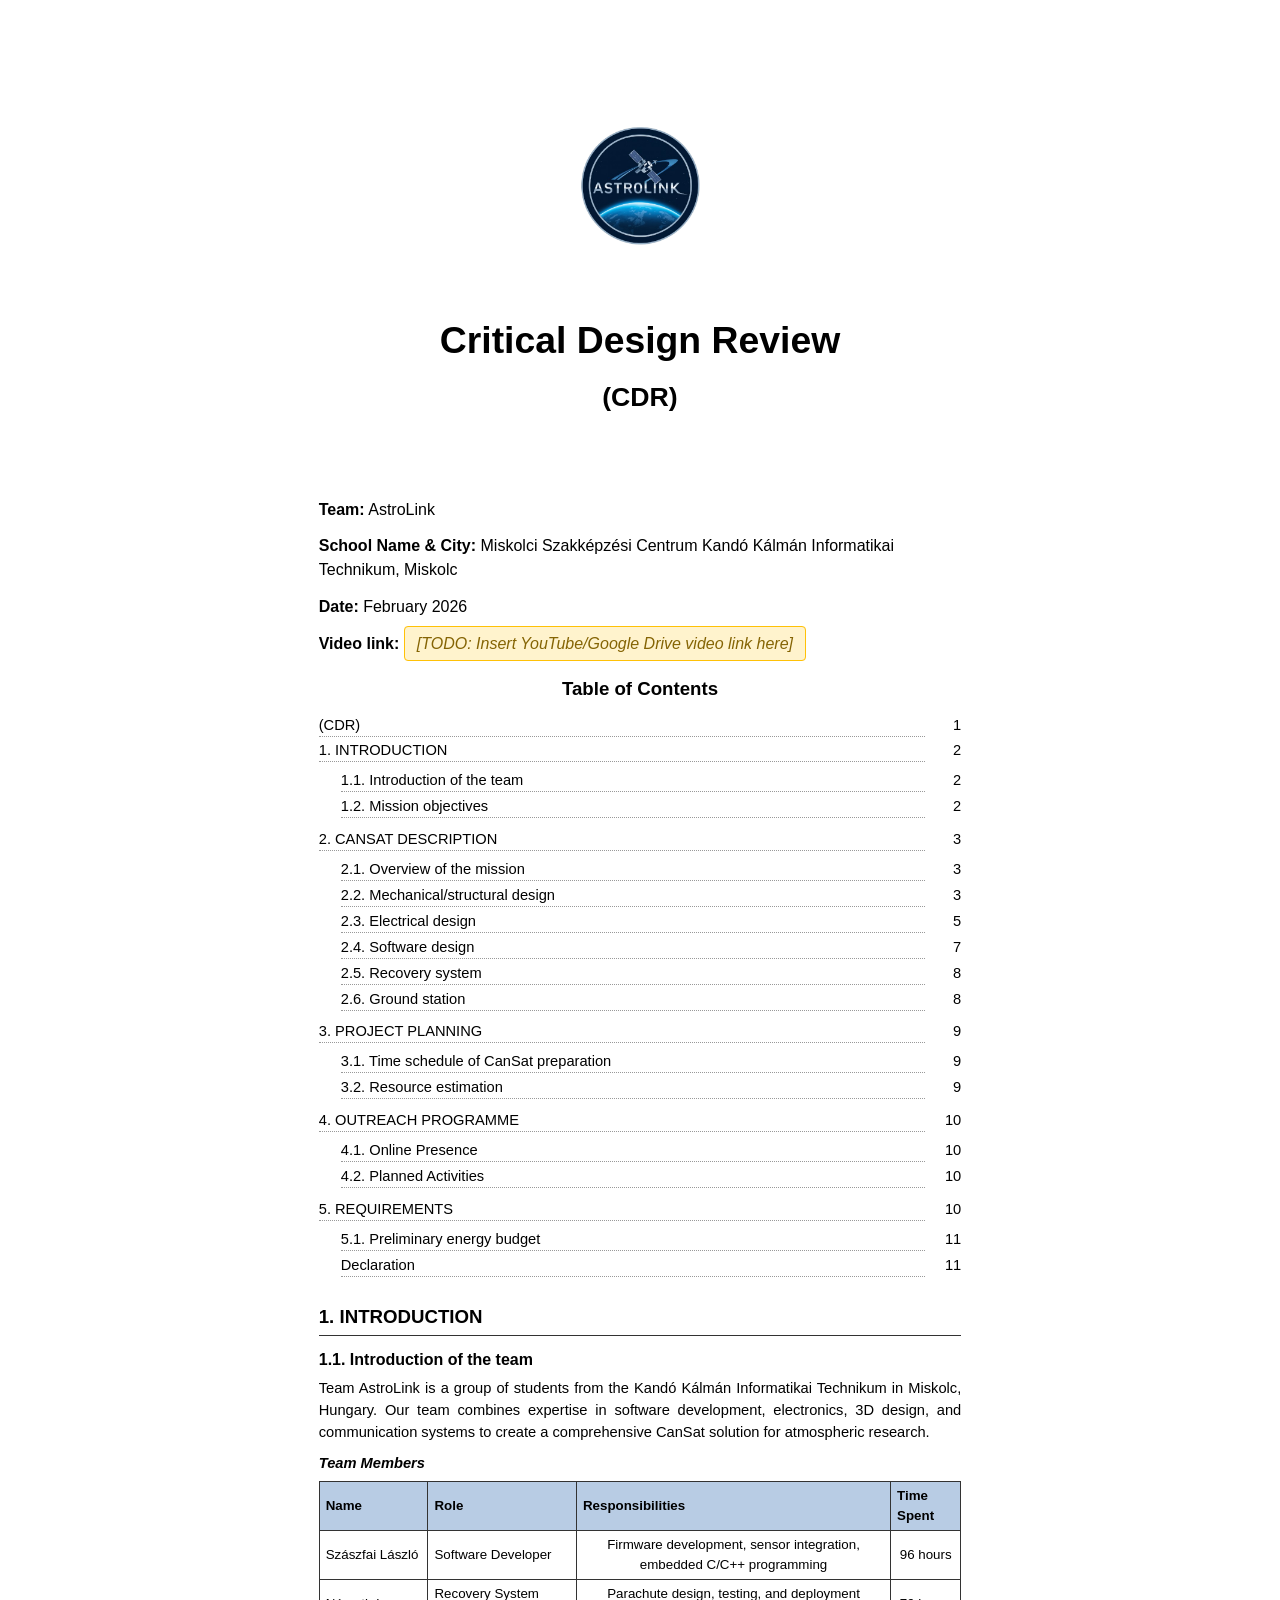
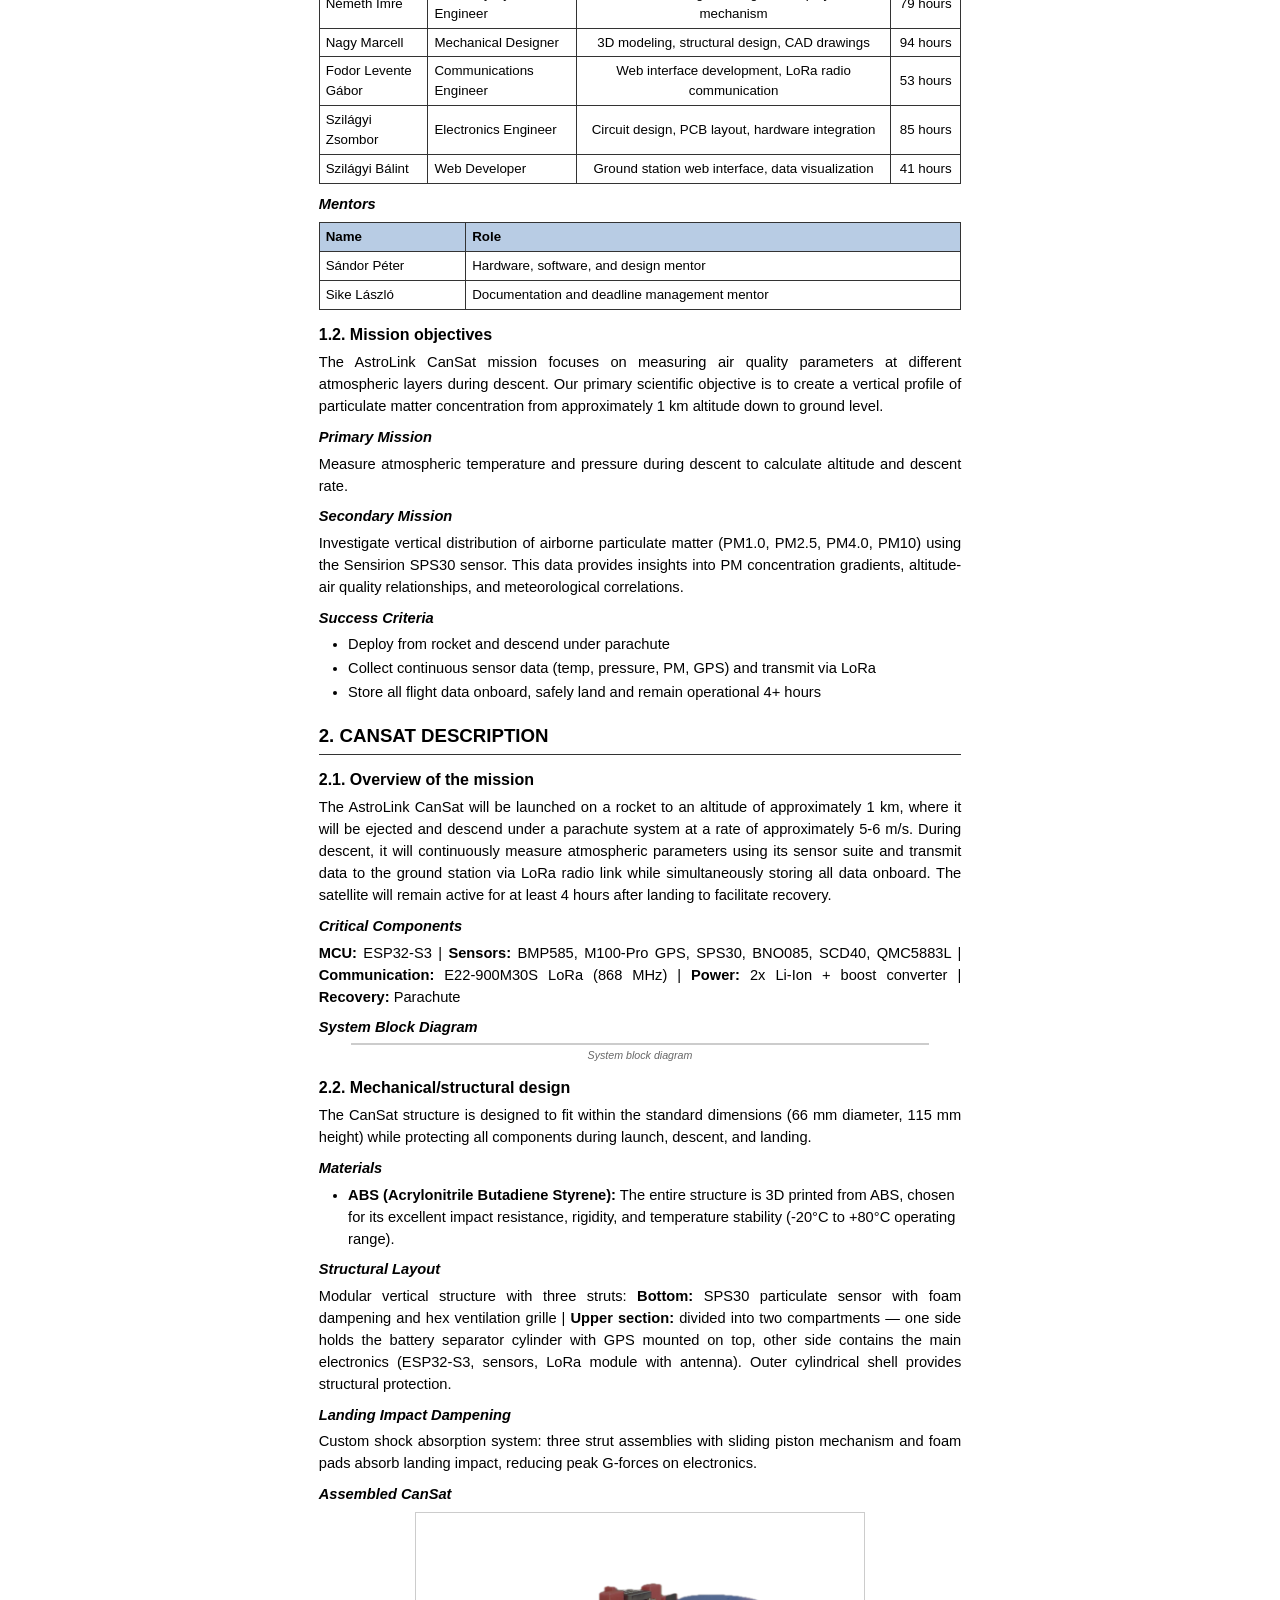
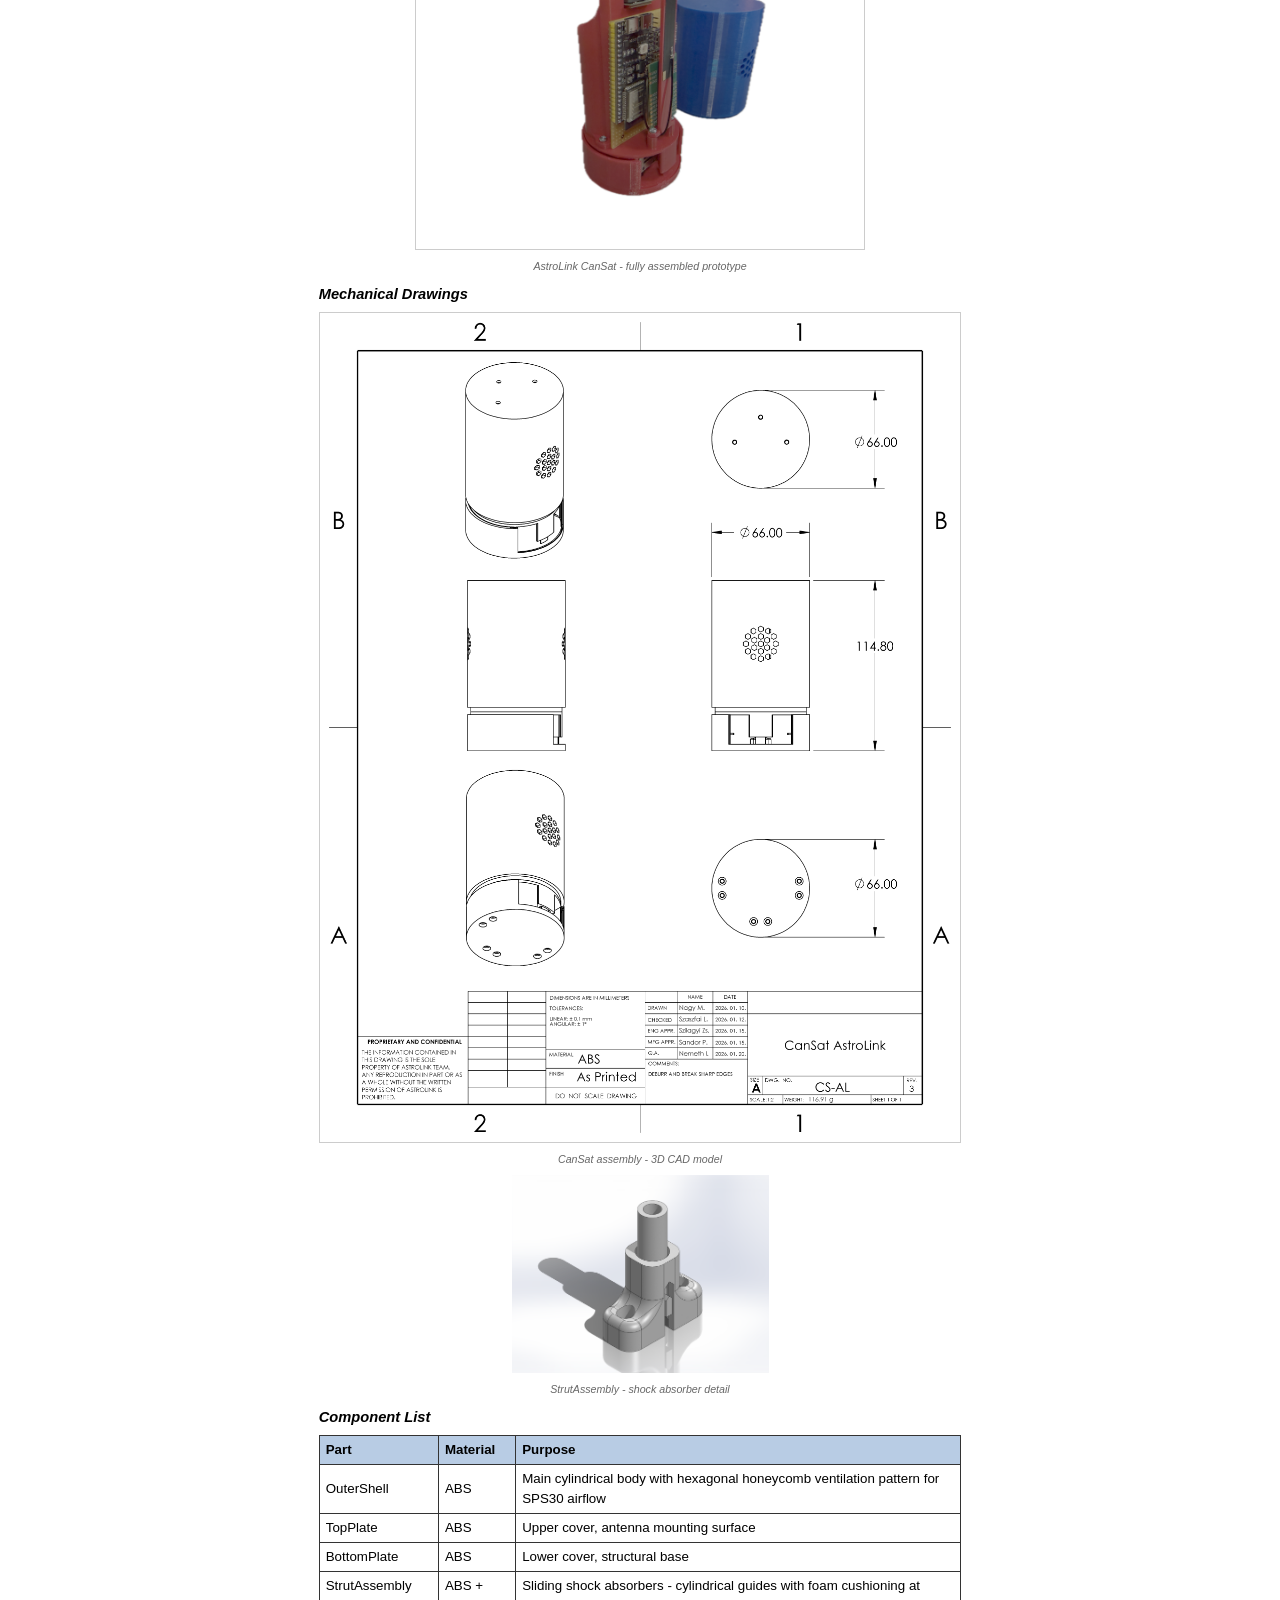
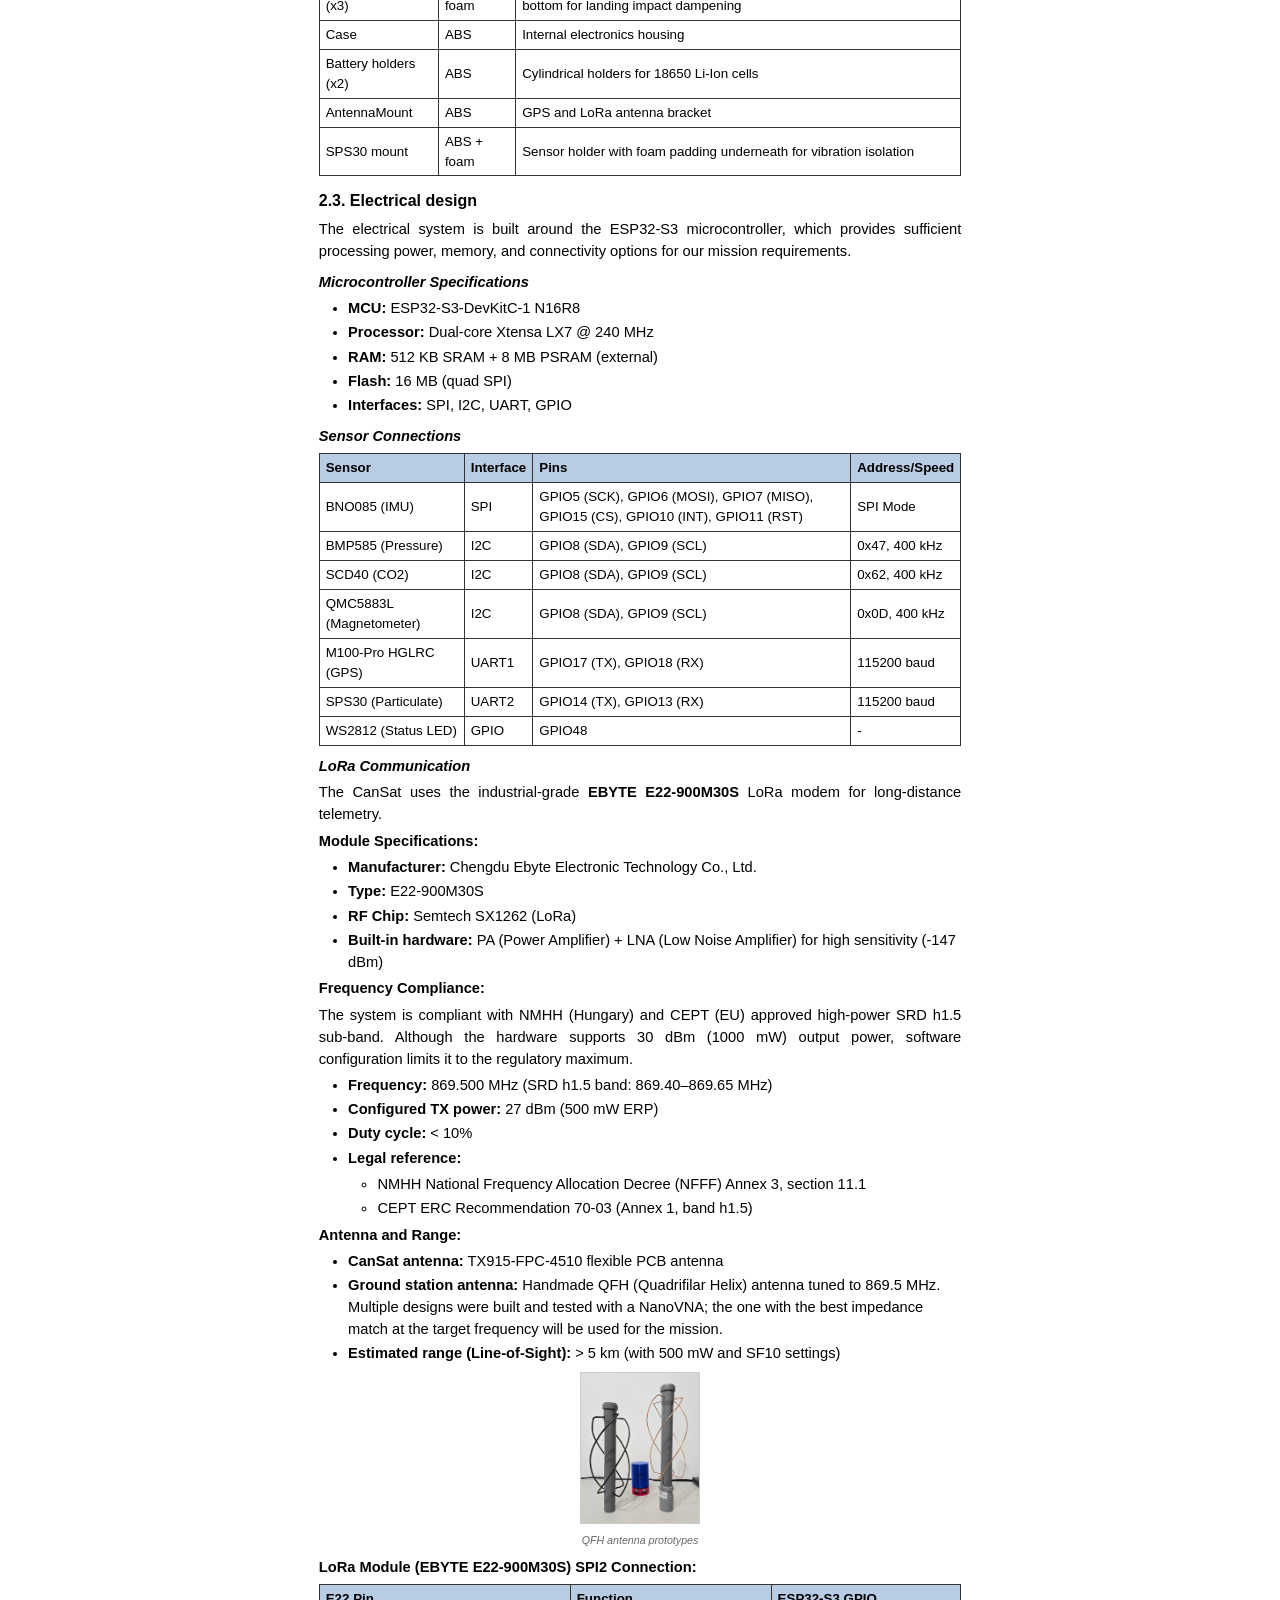
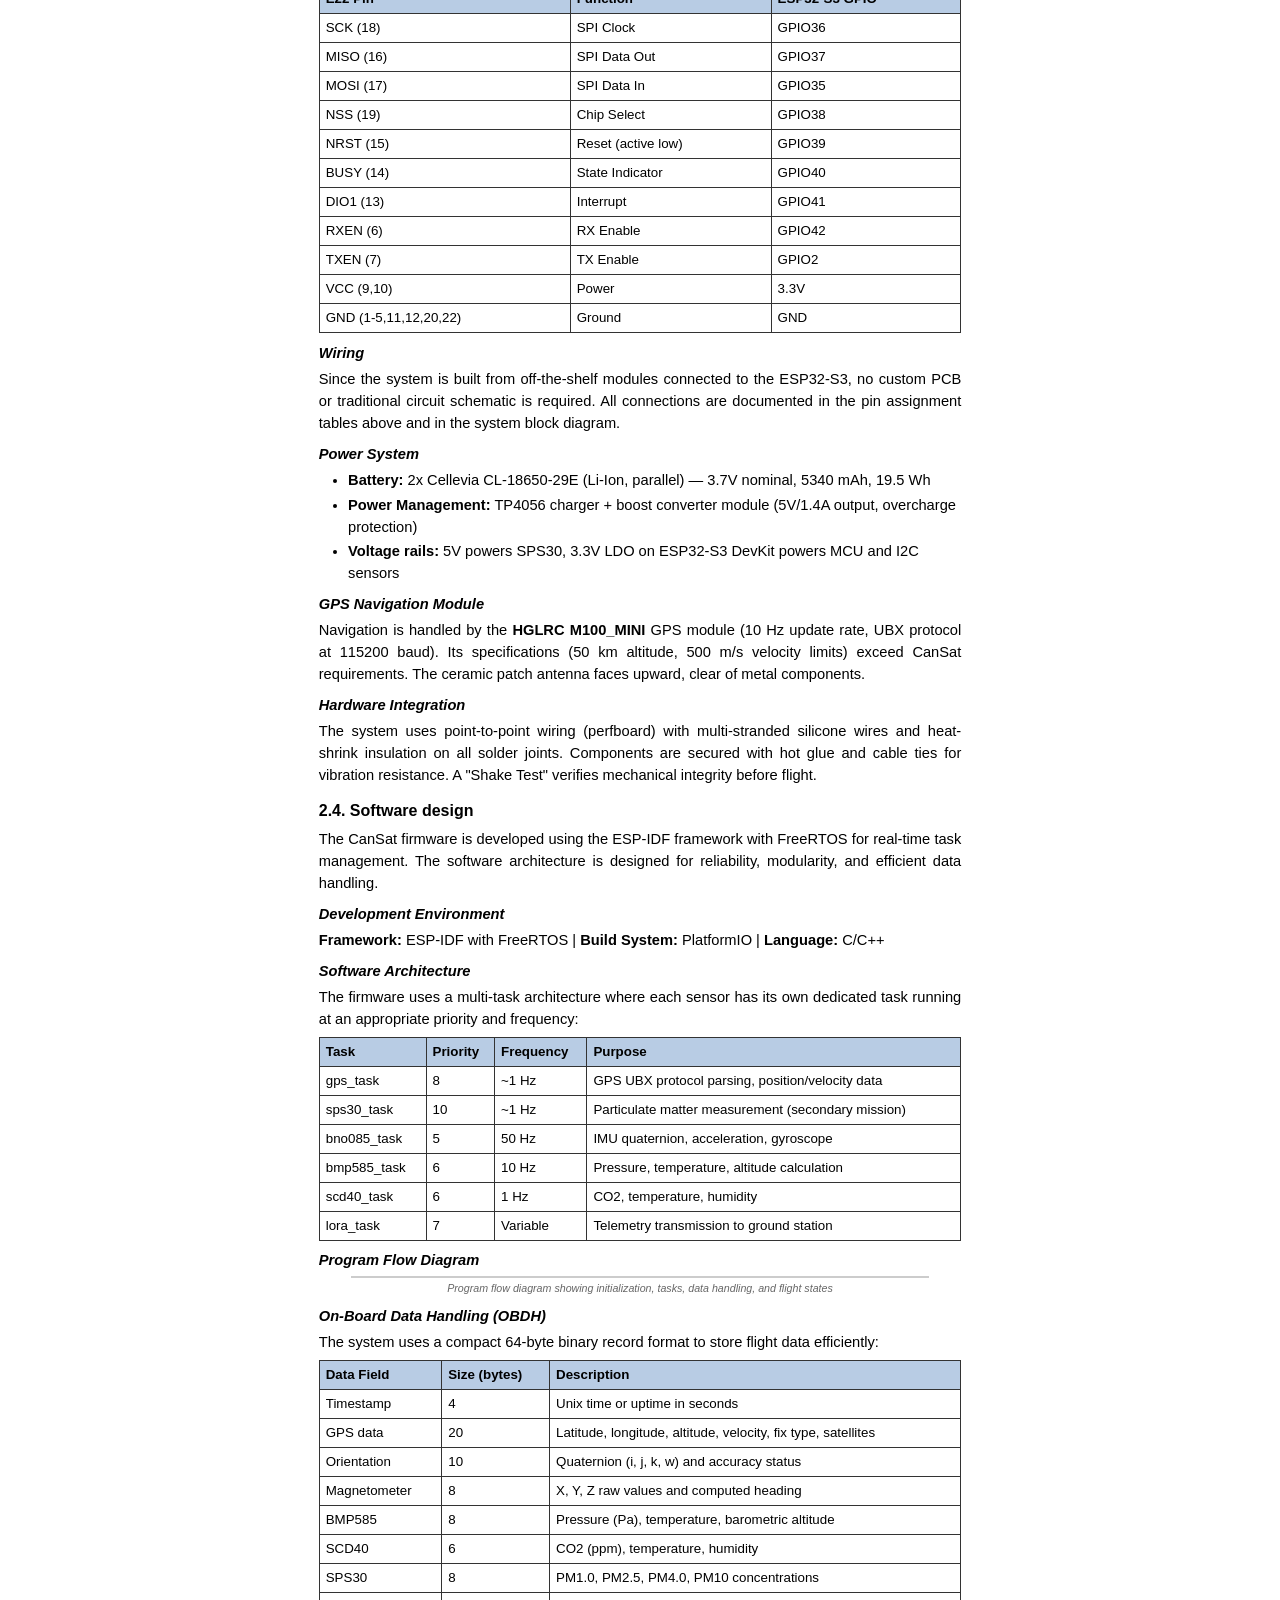
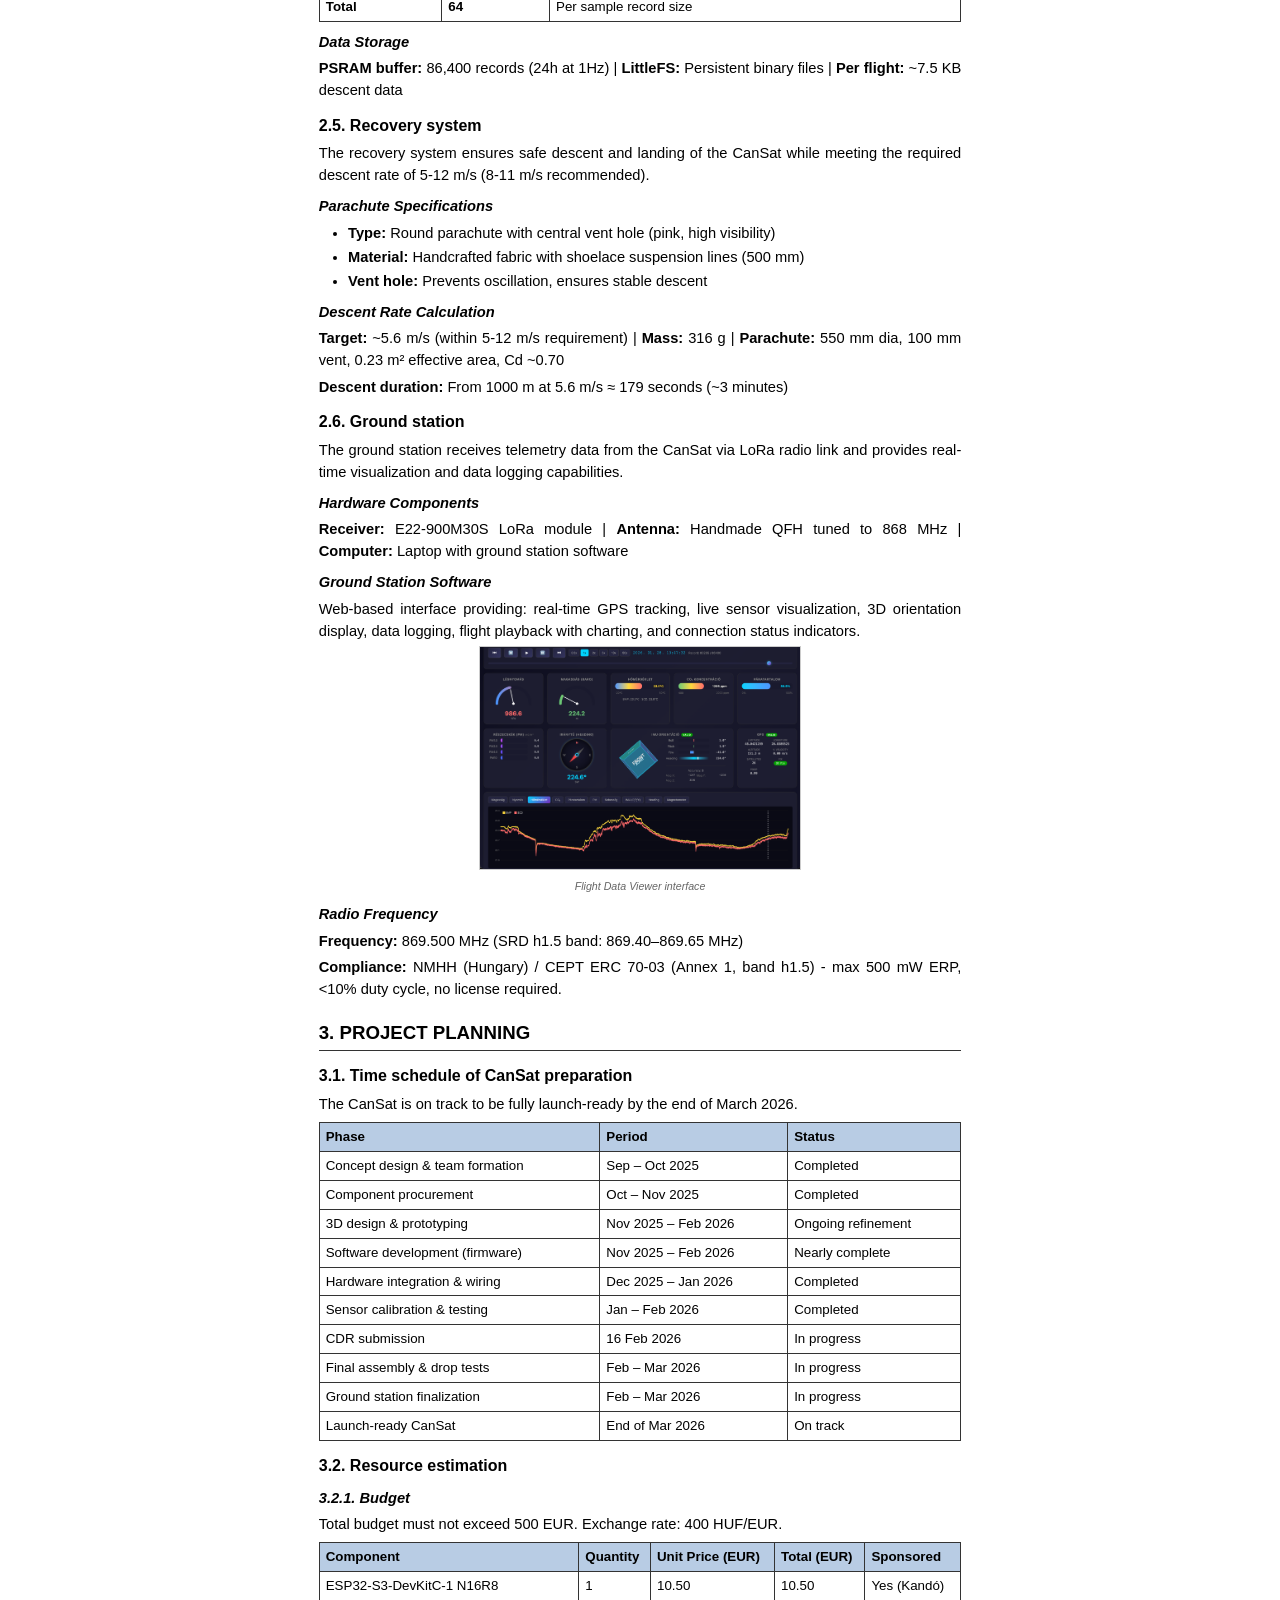
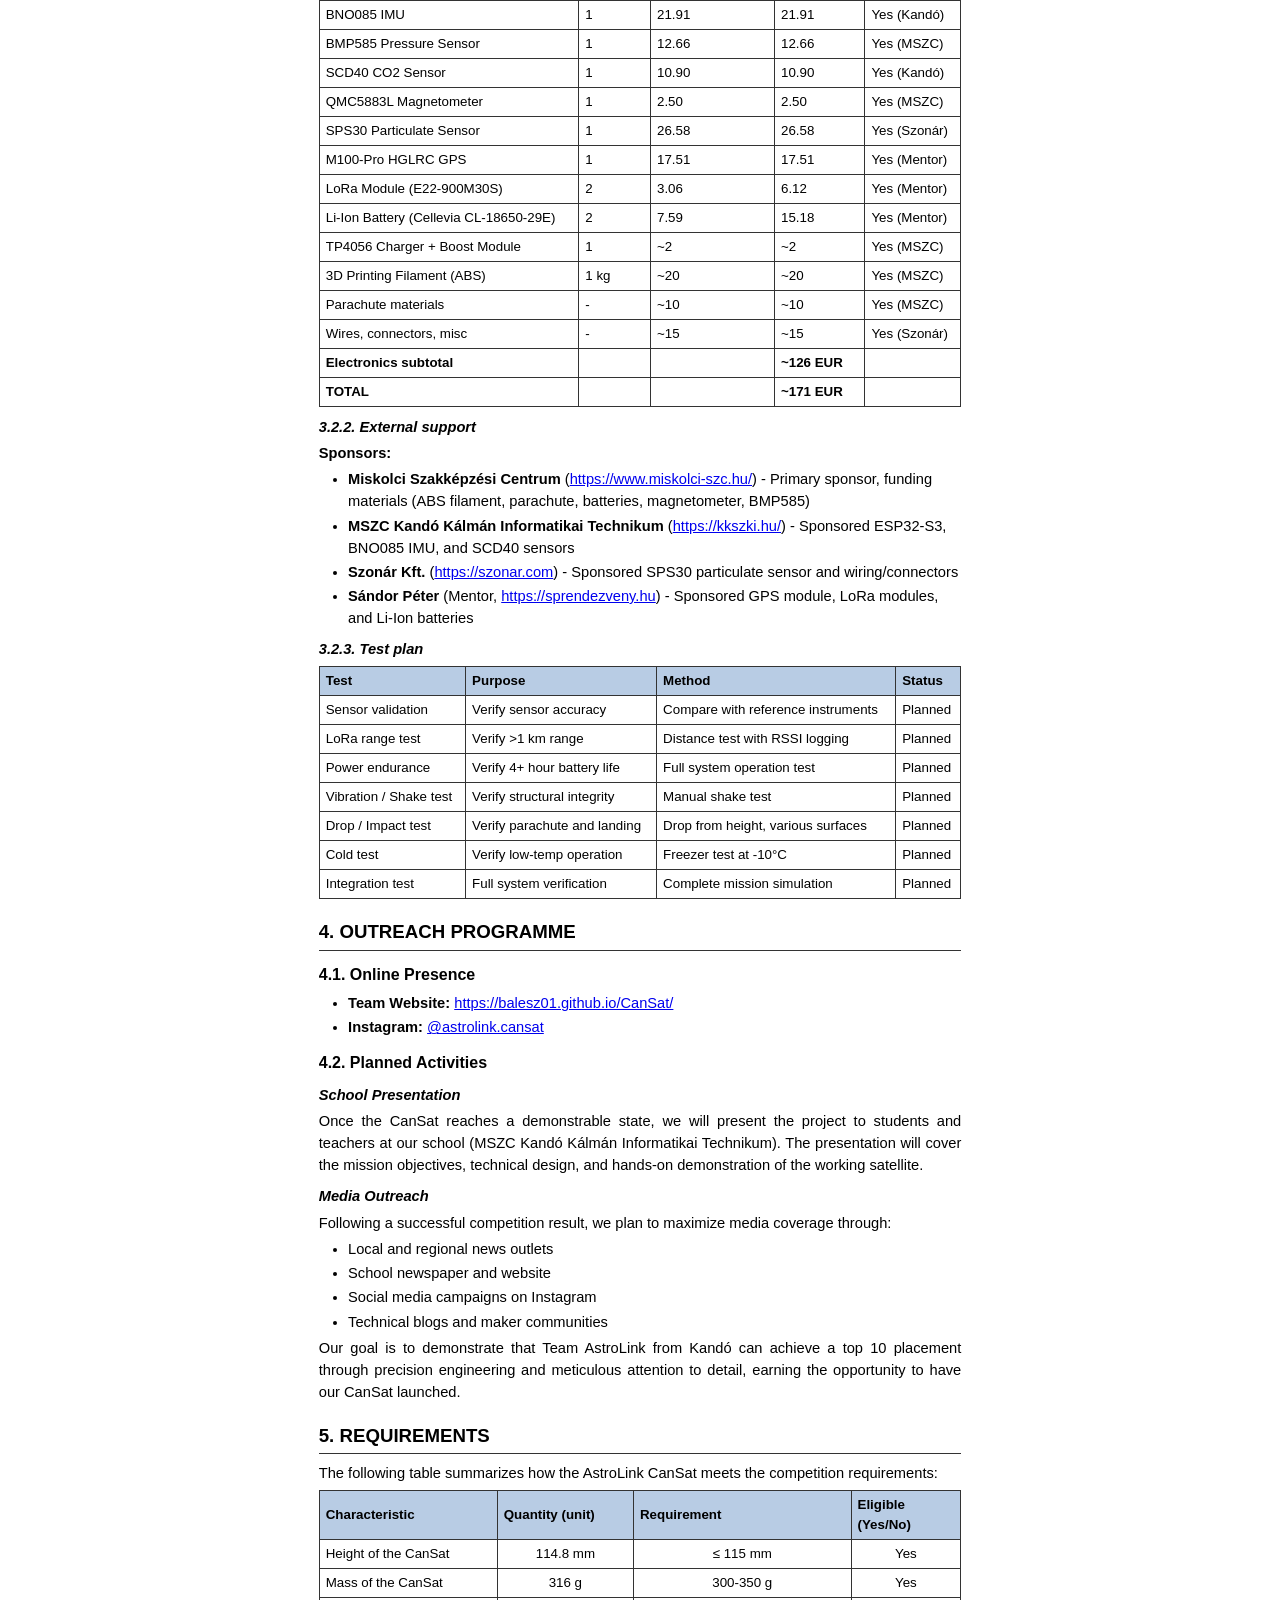
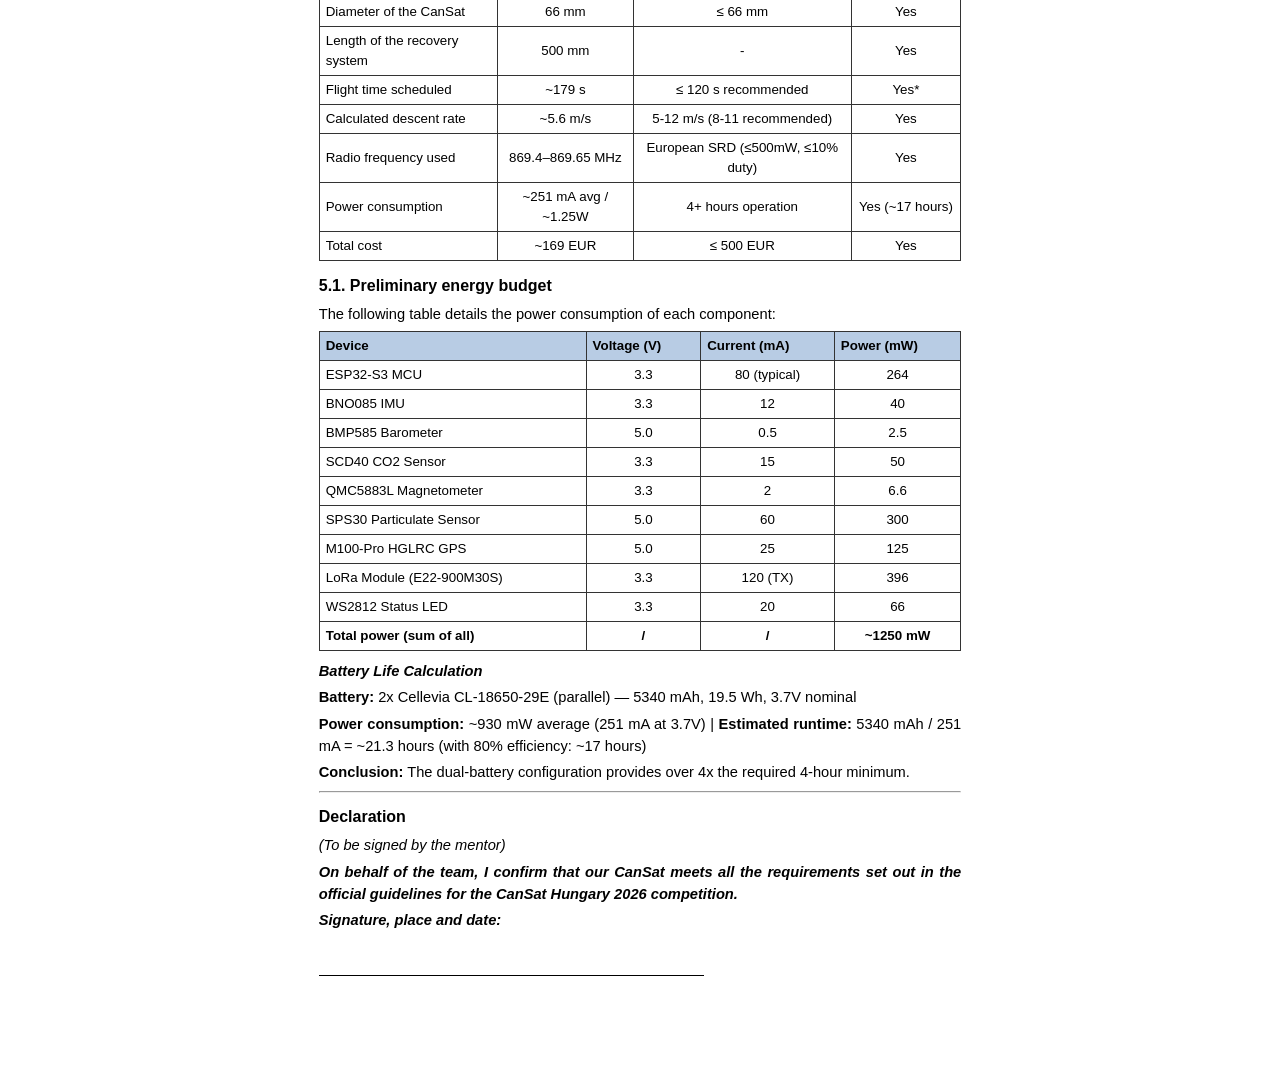
==== commit 5e91e88d: "Add files via upload" ====
--- a/CDR_AstroLink.html
+++ b/CDR_AstroLink.html
@@ -403,6 +403,12 @@
 
 <h4>Landing Impact Dampening</h4>
 <p>Custom shock absorption system: three strut assemblies with sliding piston mechanism and foam pads absorb landing impact, reducing peak G-forces on electronics.</p>
+<h4>Assembled CanSat</h4>
+<div style="text-align: center; margin: 0.5em 0;">
+    <img src="CanSat.png" alt="AstroLink CanSat - Assembled" style="max-width: 70%; border: 1px solid #ccc;">
+    <p class="figure-caption">AstroLink CanSat - fully assembled prototype</p>
+</div>
+
 <h4>Mechanical Drawings</h4>
 <div style="text-align: center; margin: 0.5em 0;">
     <img src="CanSatAssembly.PNG" alt="CanSat Assembly" style="max-width: 100%; border: 1px solid #ccc;">
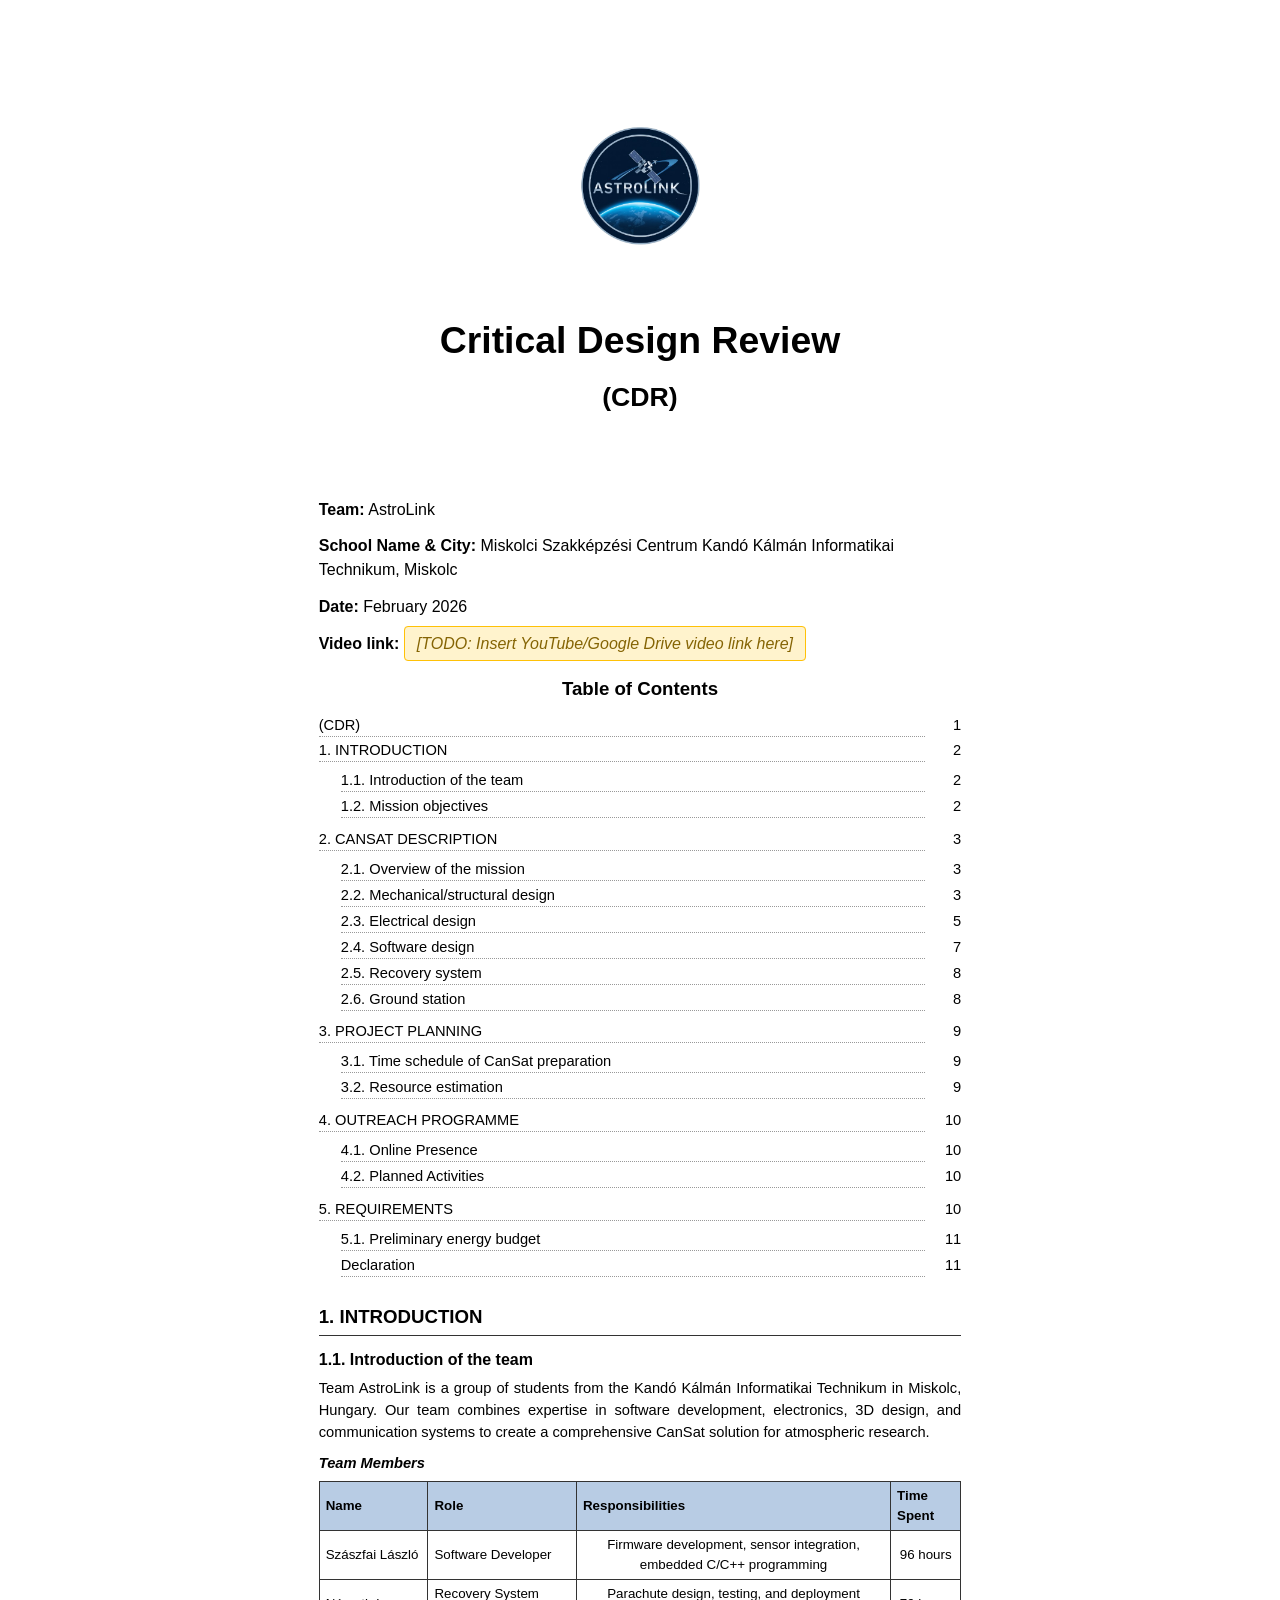
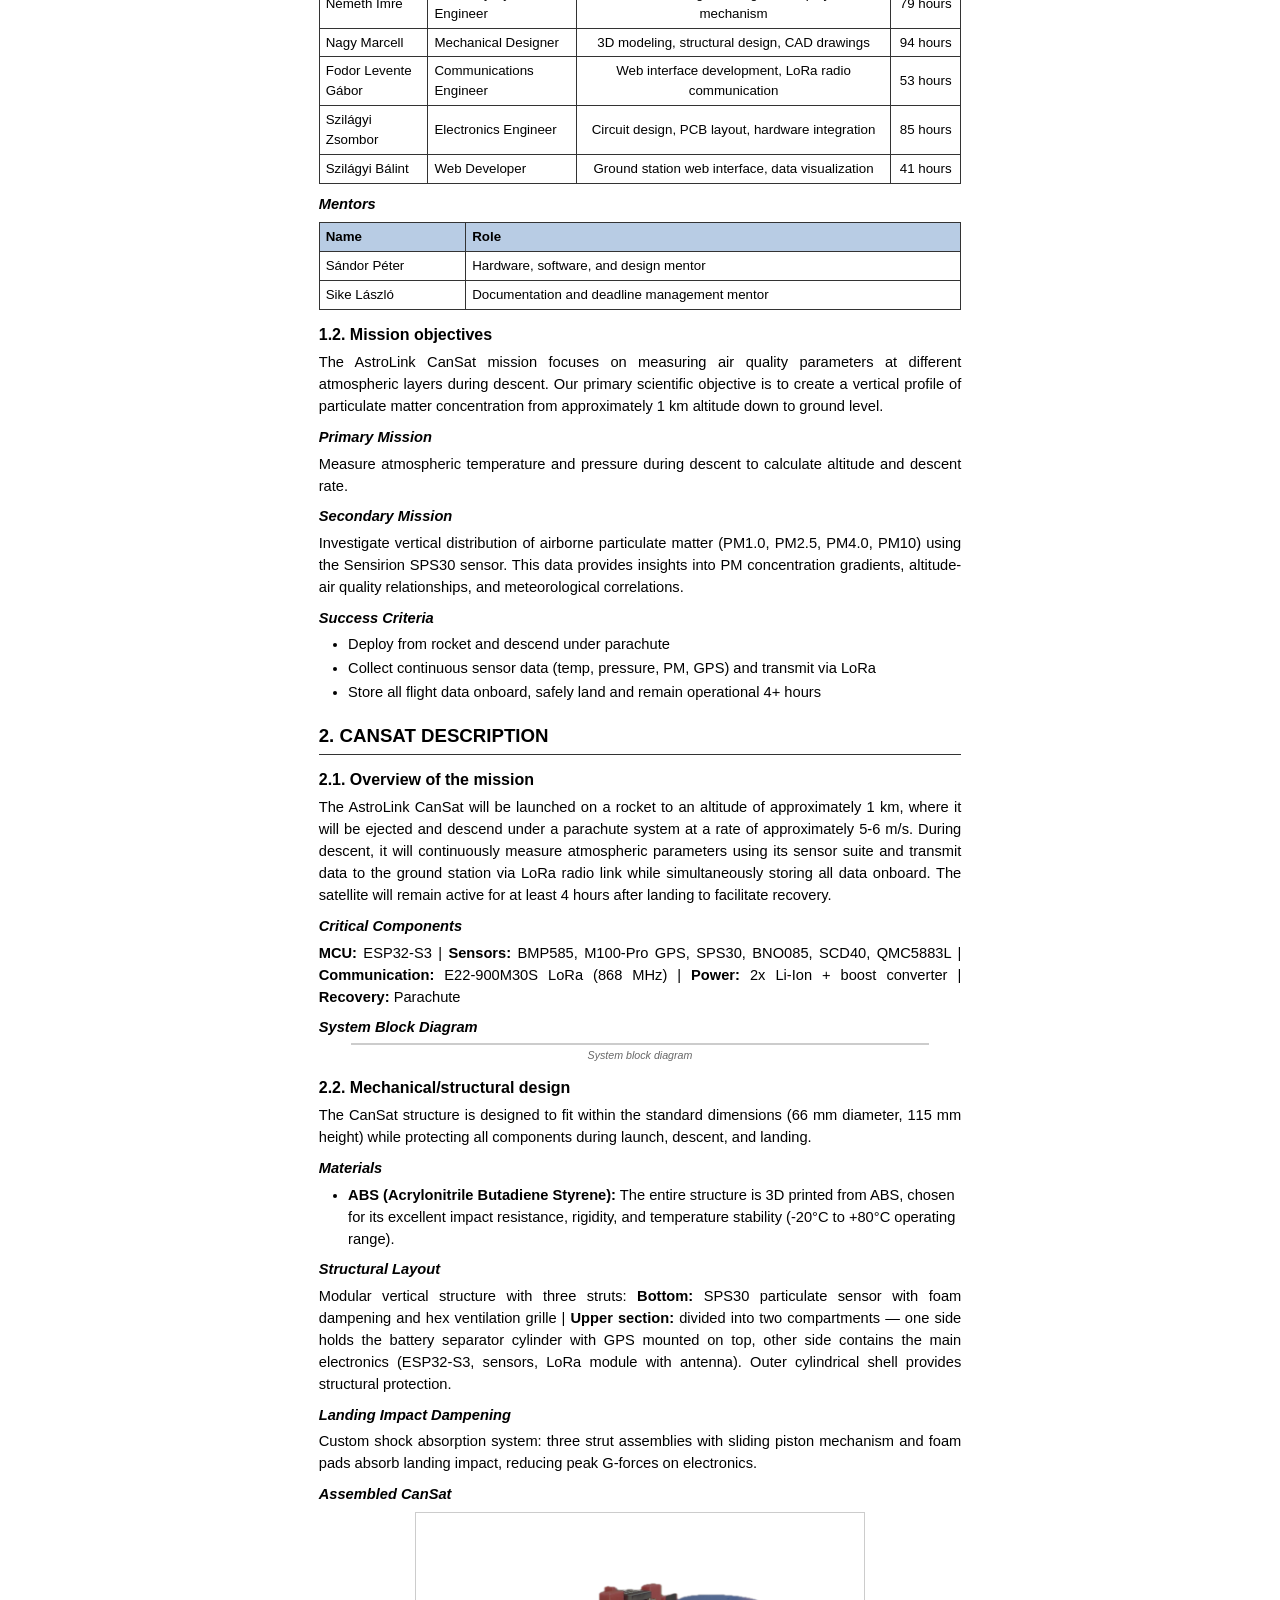
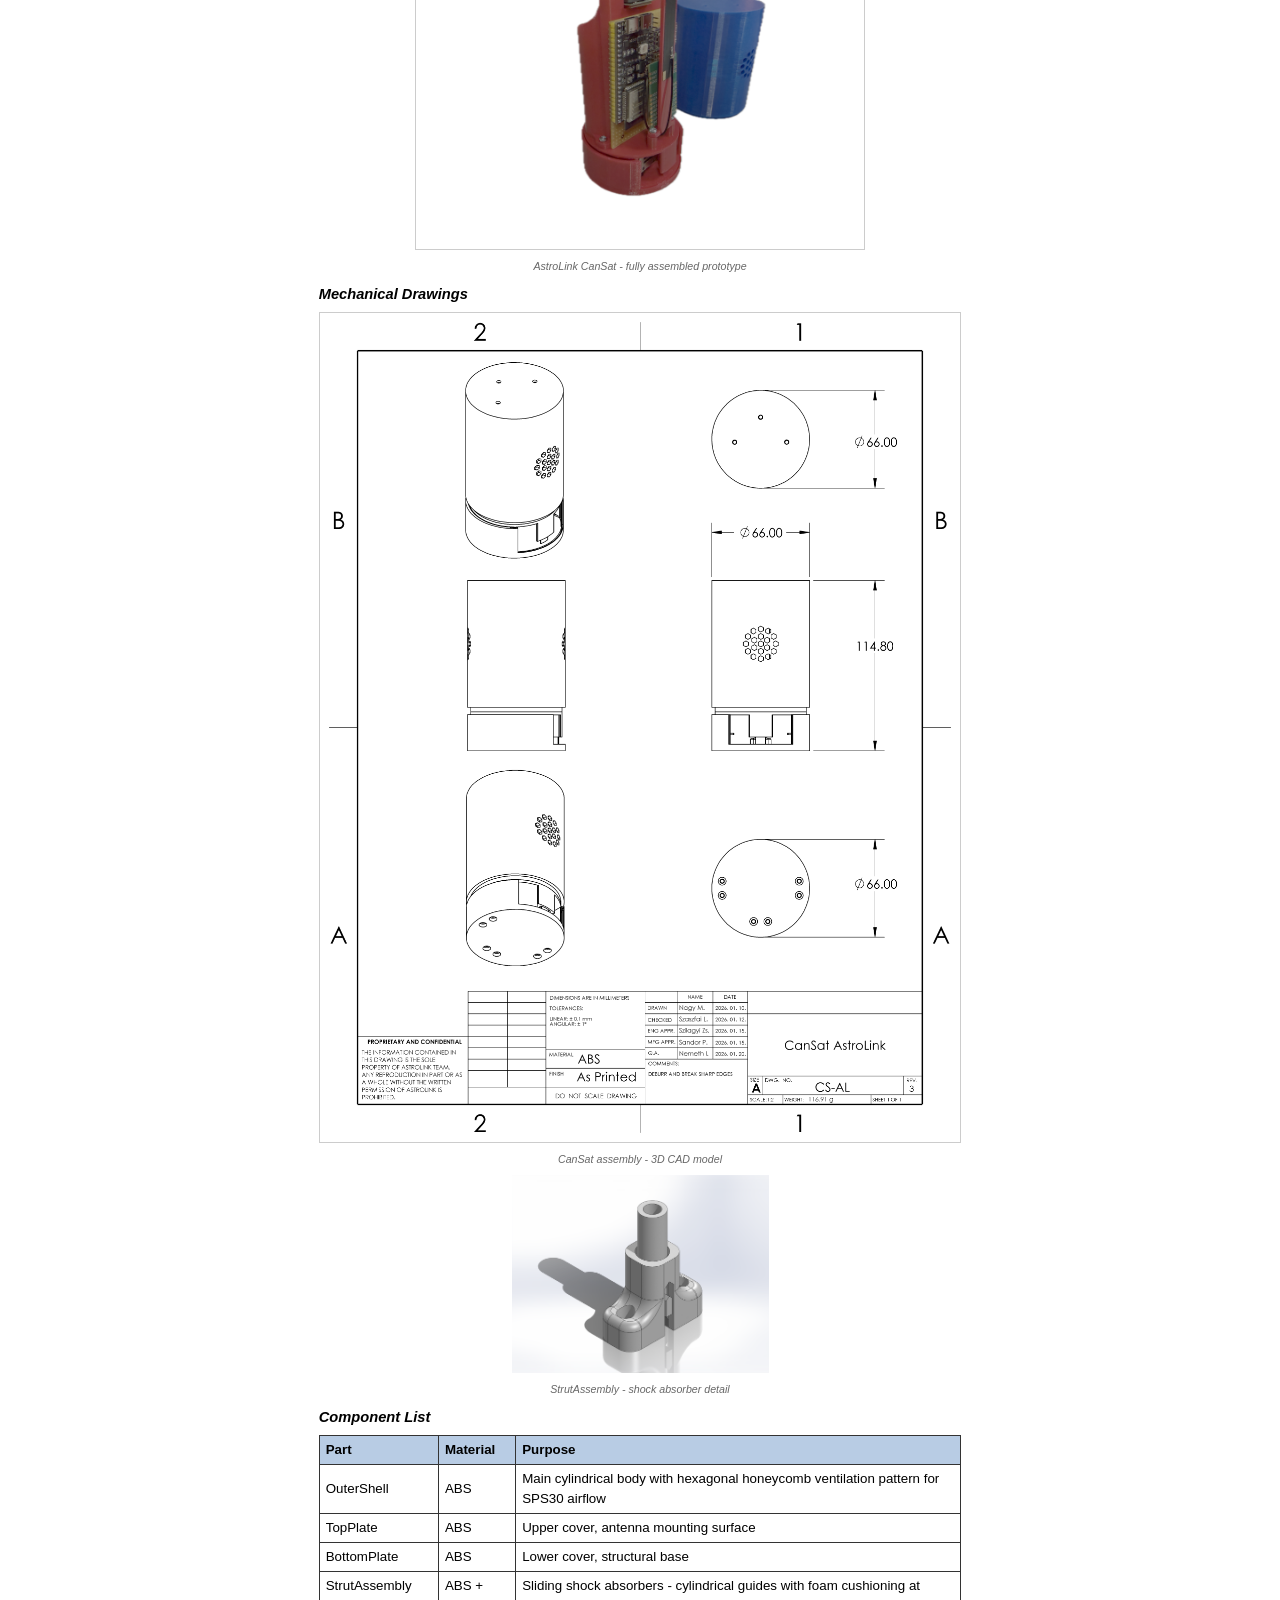
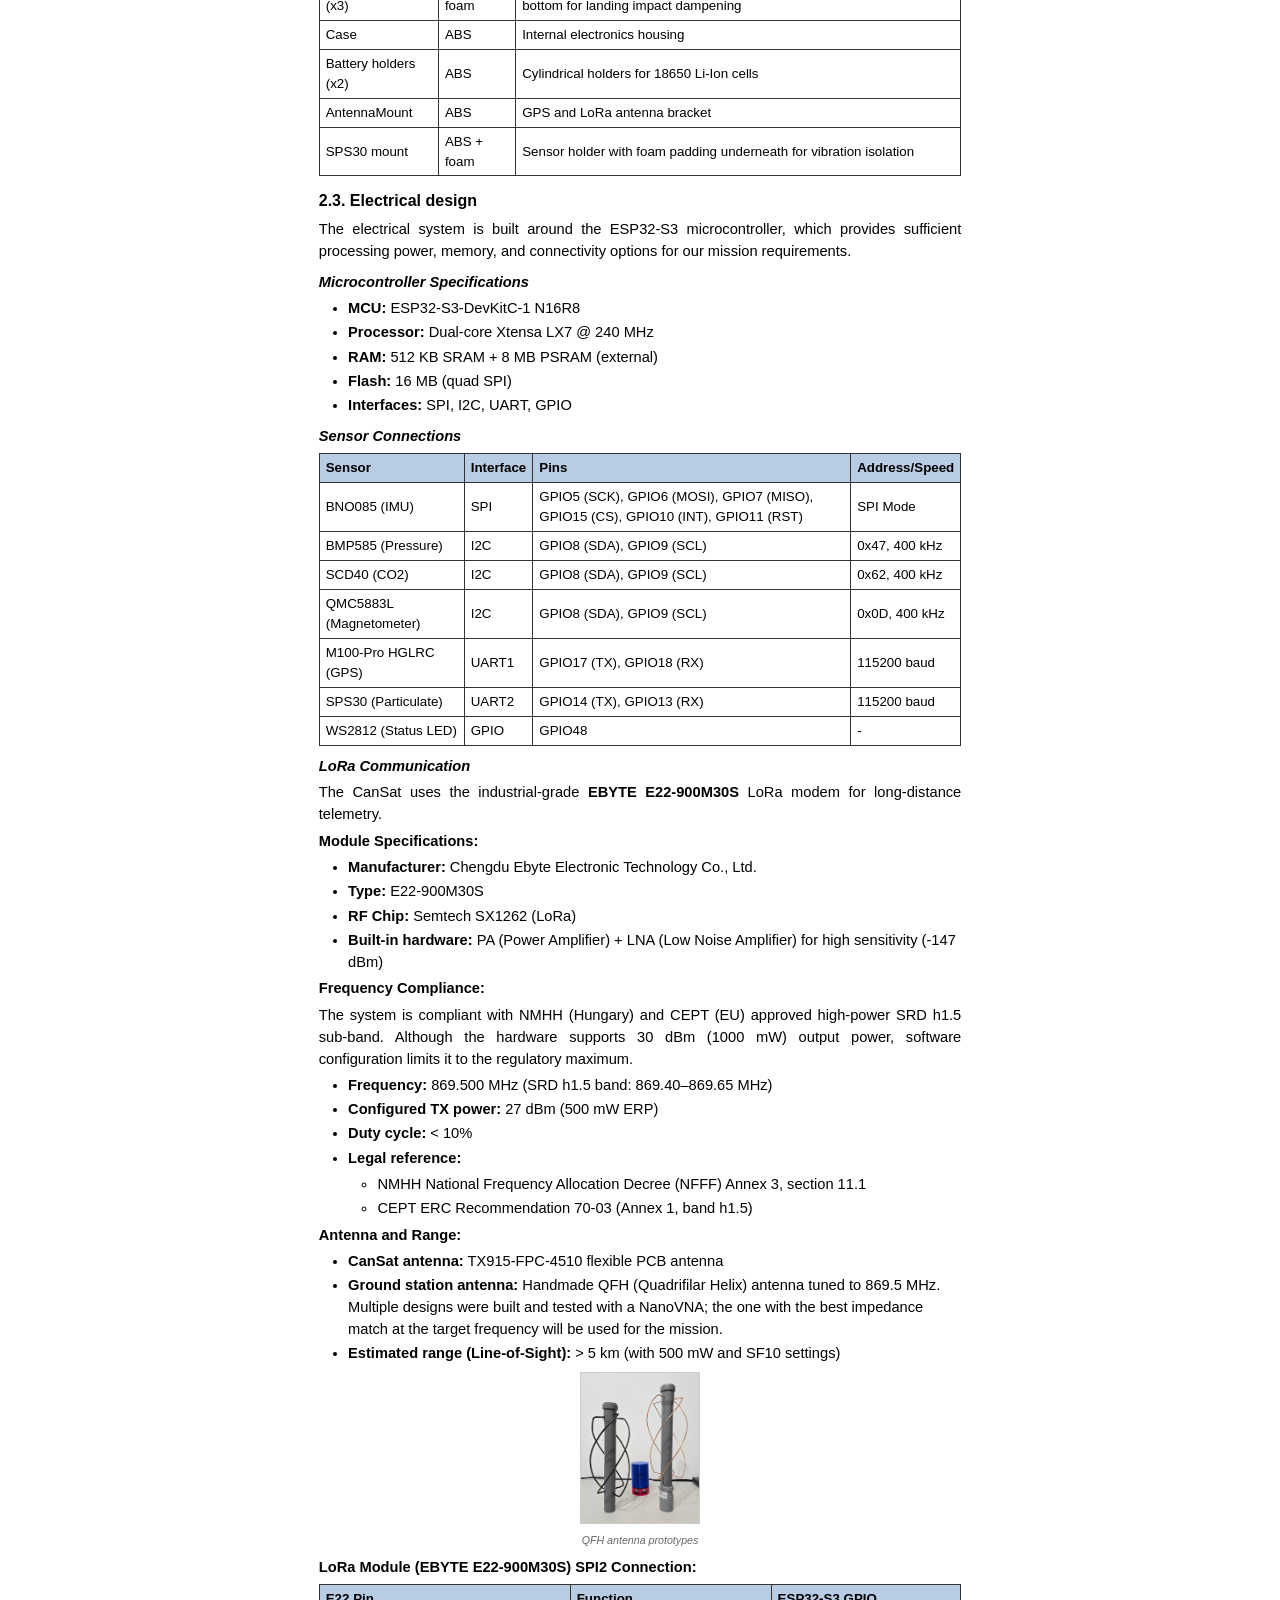
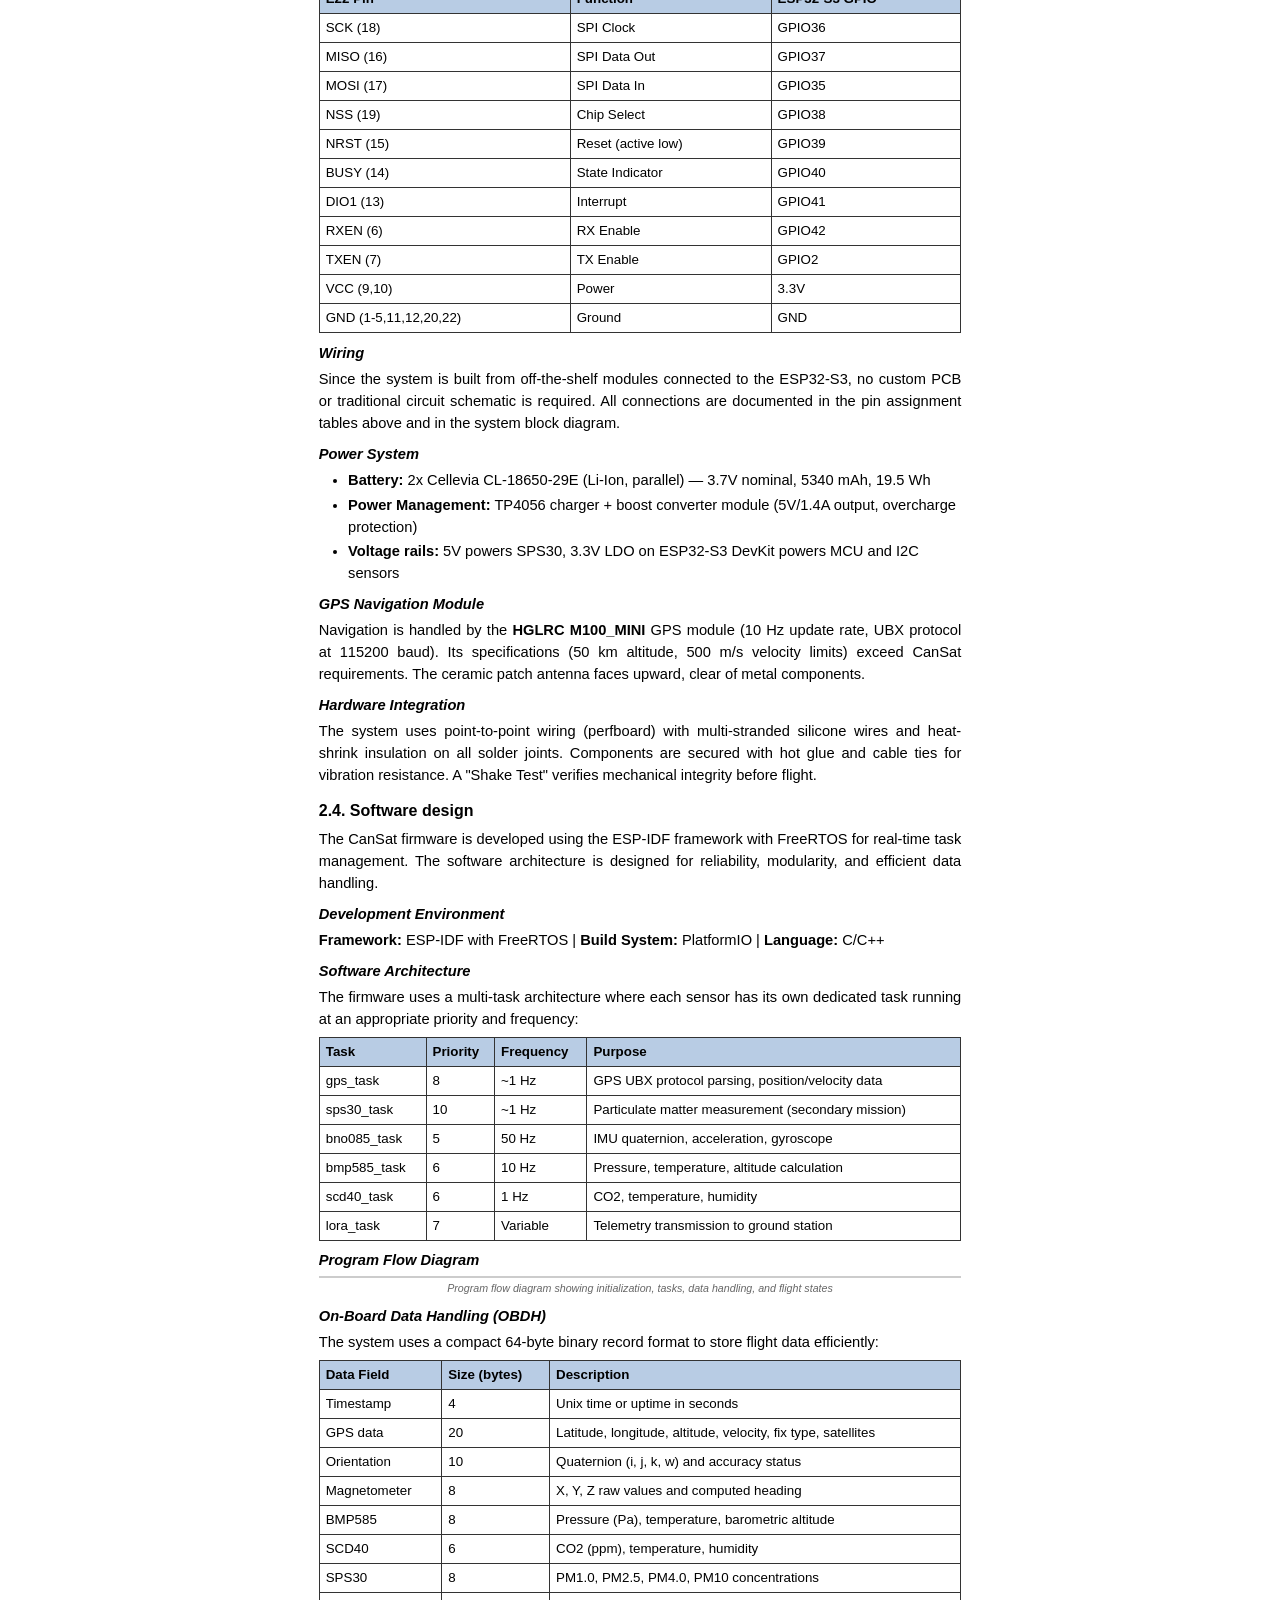
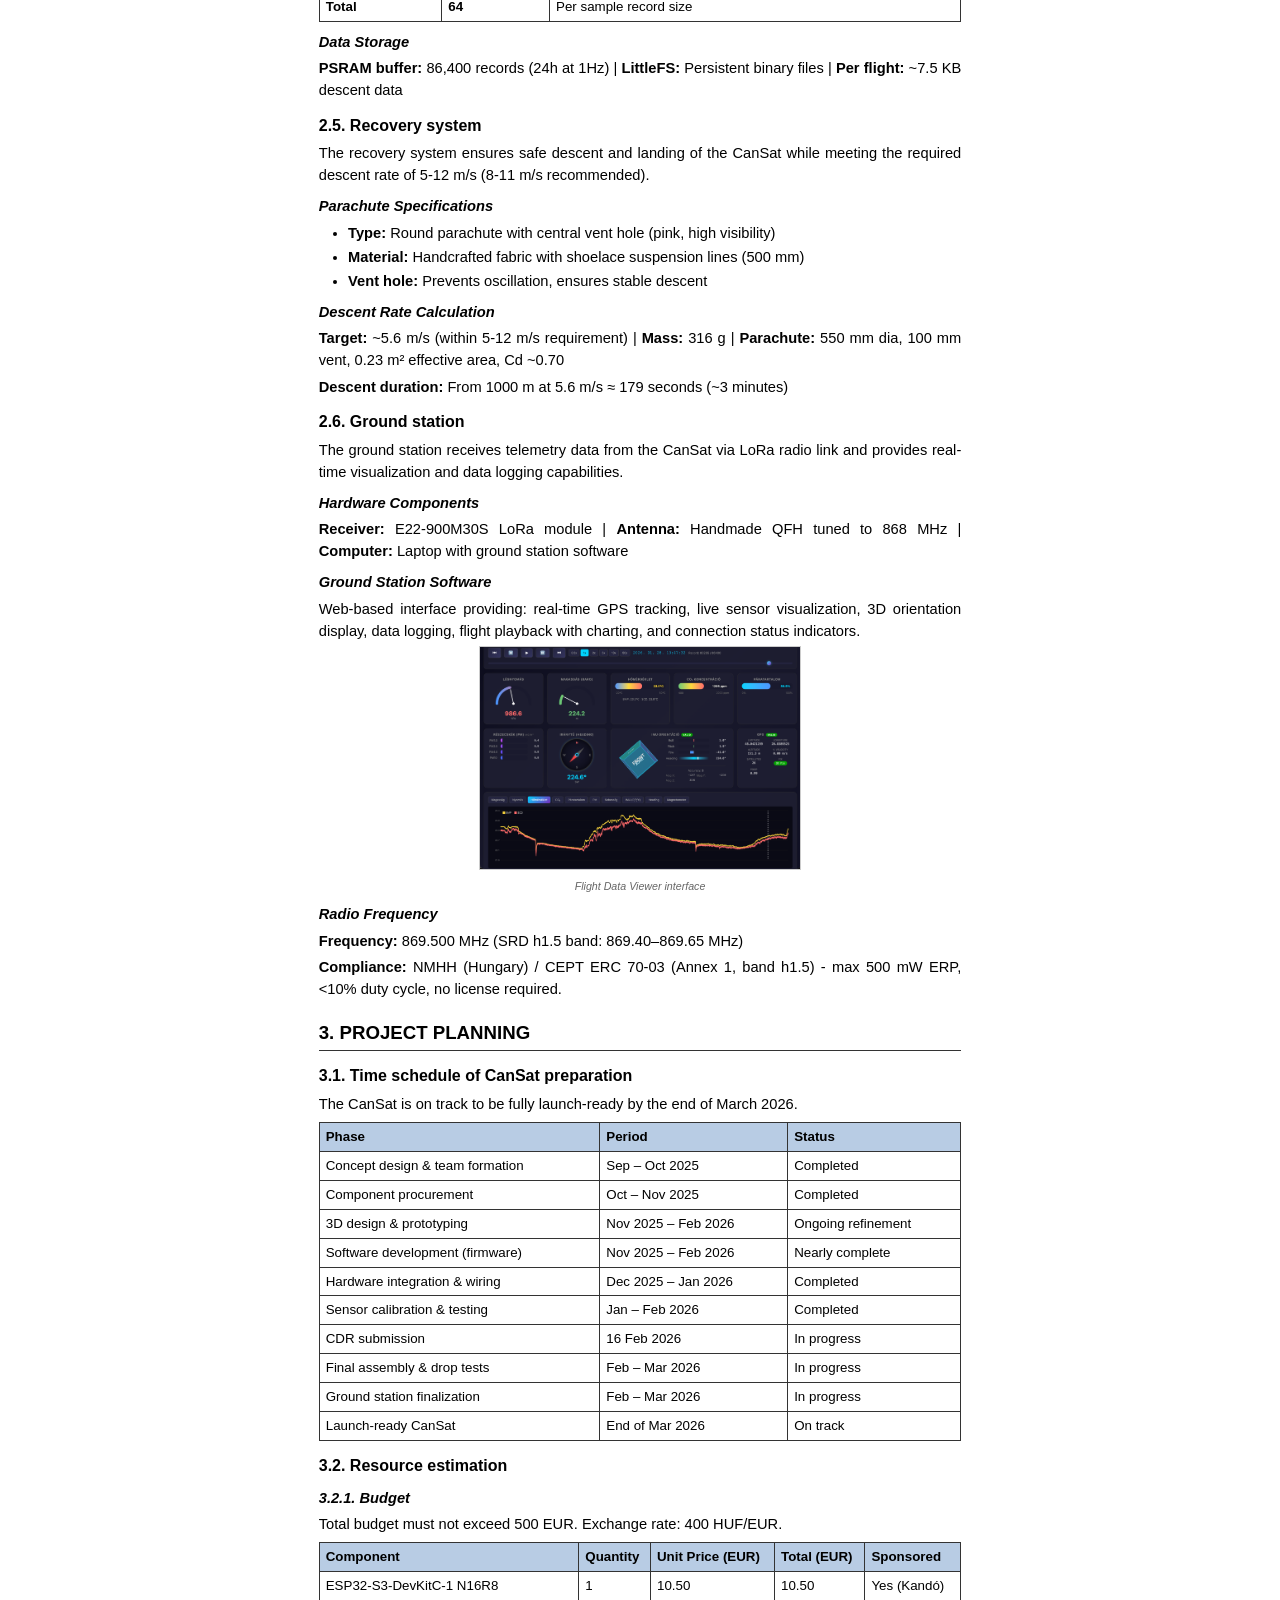
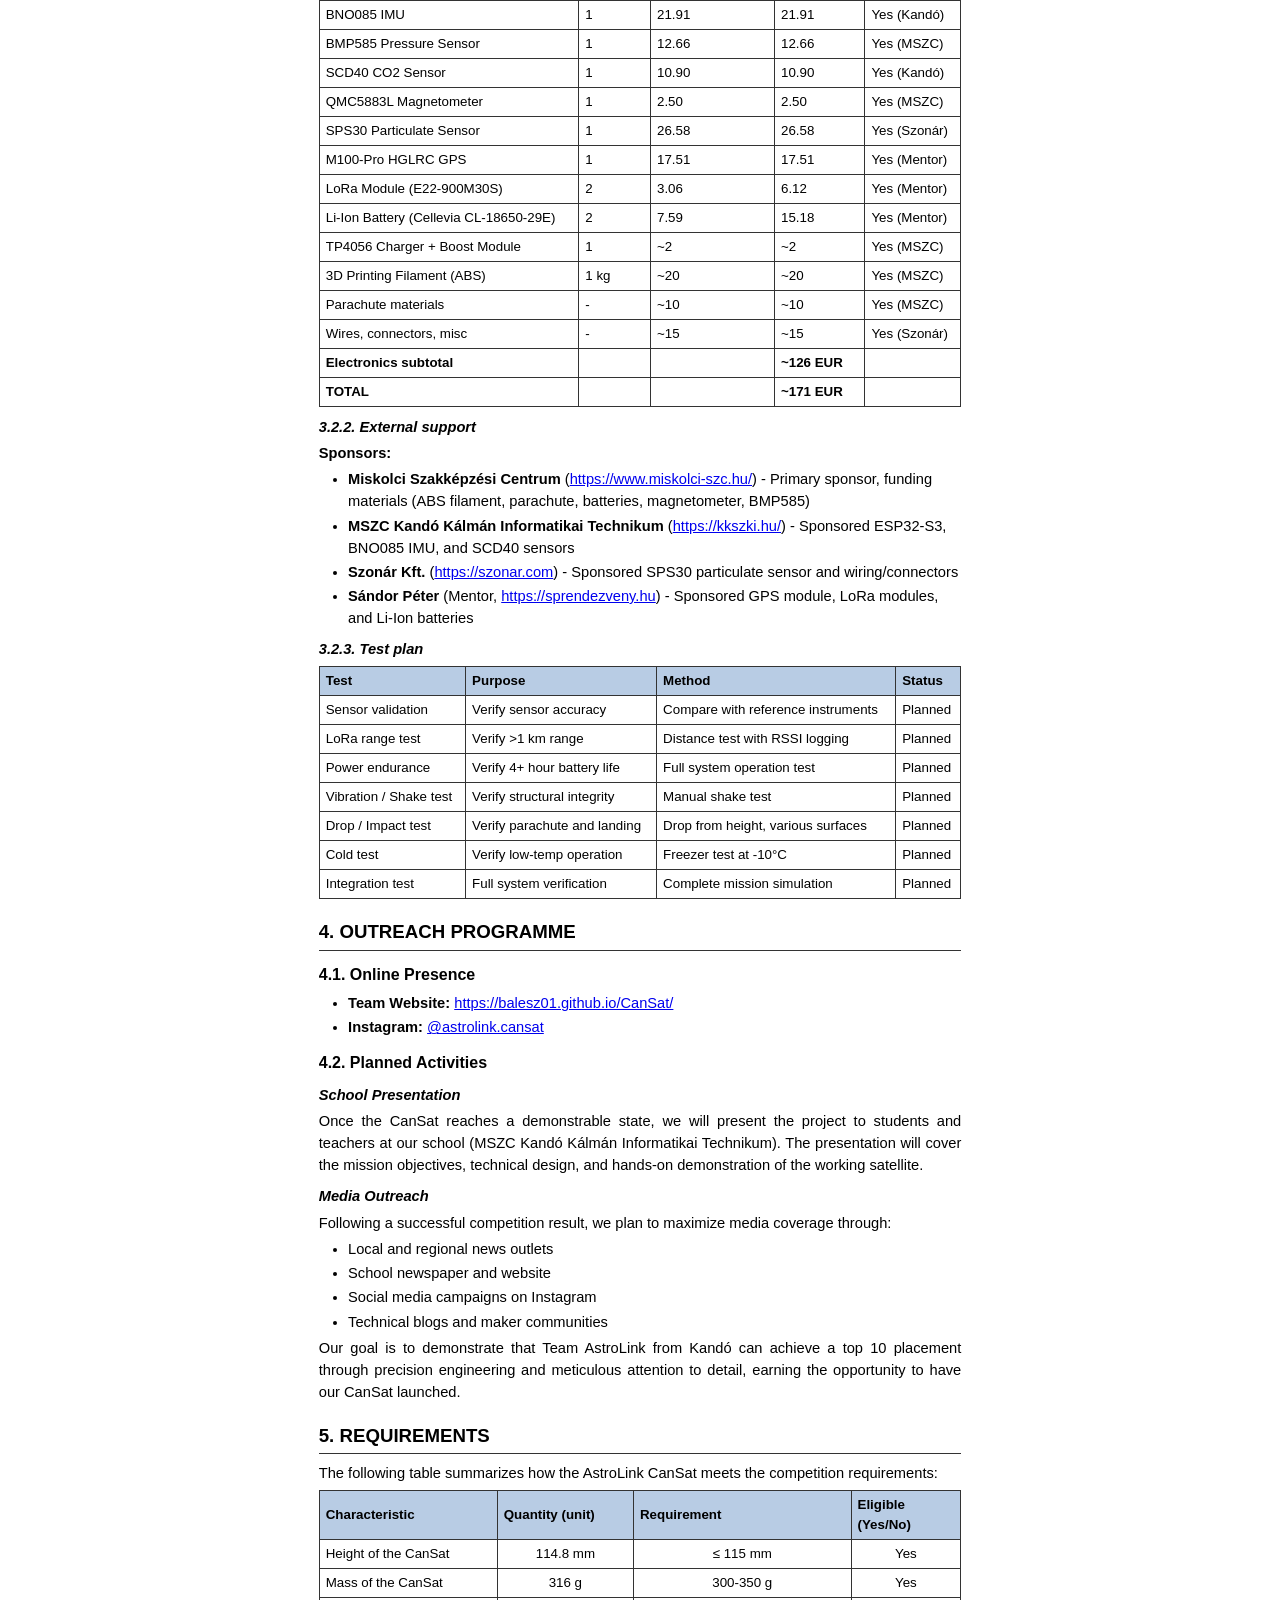
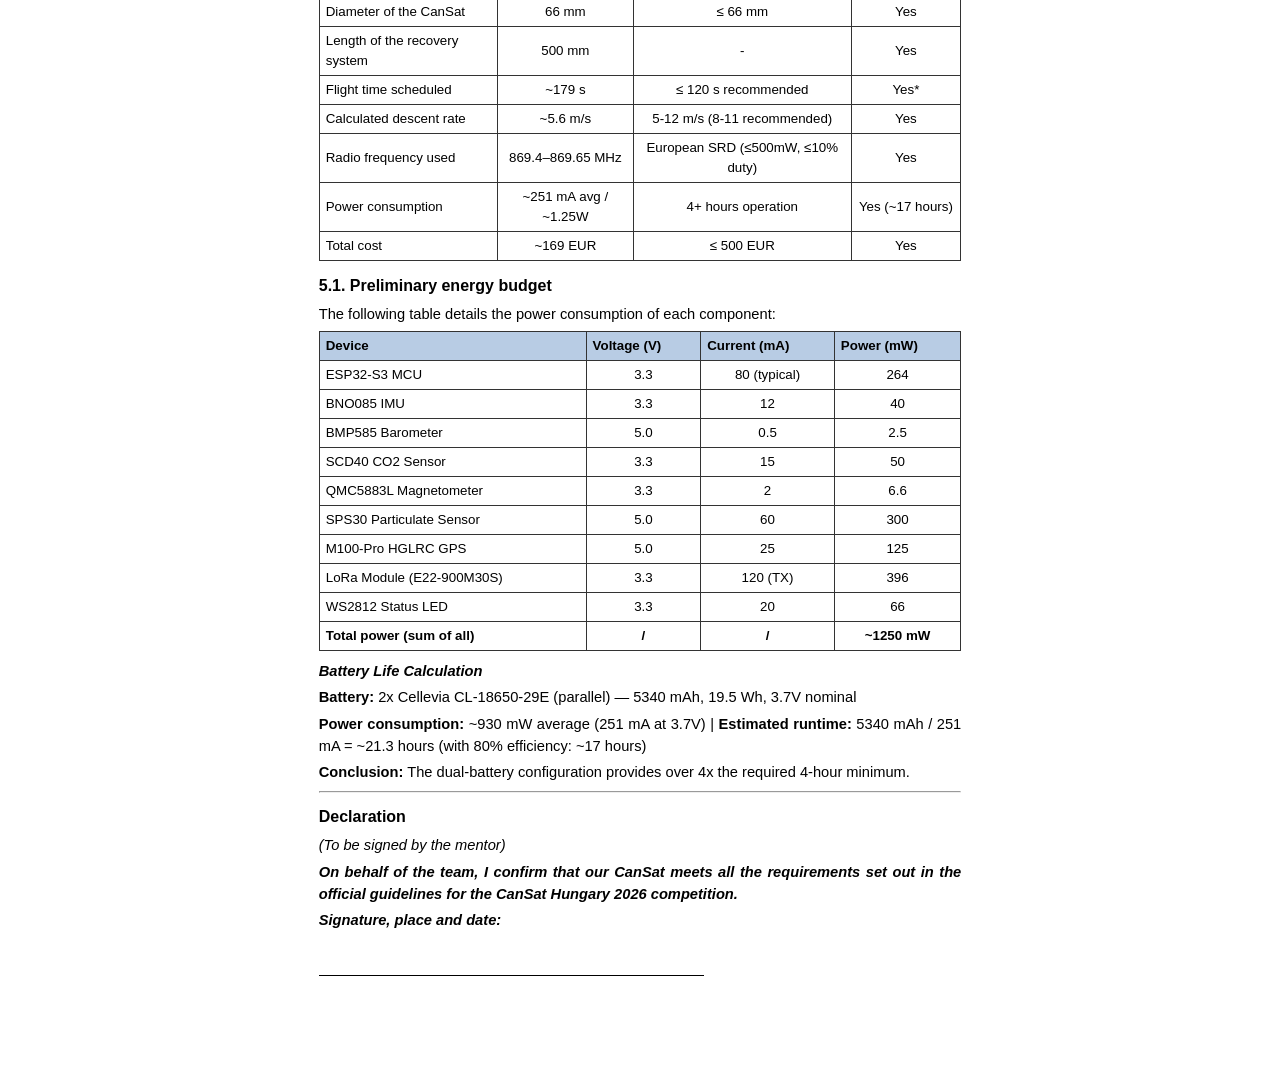
==== commit 8cbe4c7e: "Add files via upload" ====
--- a/CDR_AstroLink.html
+++ b/CDR_AstroLink.html
@@ -118,7 +118,7 @@
         }
 
         .toc {
-            /* removed page-break-after to save space */
+            page-break-before: always;
         }
 
         .toc h2 {
@@ -662,7 +662,7 @@
 
 <h4>Program Flow Diagram</h4>
 <div style="text-align: center; margin: 0.3em 0;">
-    <div class="mxgraph" style="max-width:90%;margin:0 auto;border:1px solid #ccc;" data-mxgraph="{&quot;highlight&quot;:&quot;#0000ff&quot;,&quot;nav&quot;:true,&quot;resize&quot;:true,&quot;toolbar&quot;:&quot;zoom layers lightbox&quot;,&quot;edit&quot;:&quot;_blank&quot;,&quot;xml&quot;:&quot;&lt;mxfile host=\&quot;app.diagrams.net\&quot;&gt;&lt;diagram name=\&quot;Program Flow\&quot; id=\&quot;program-flow-diagram\&quot;&gt;&lt;mxGraphModel dx=\&quot;1200\&quot; dy=\&quot;800\&quot; grid=\&quot;1\&quot; gridSize=\&quot;10\&quot; guides=\&quot;1\&quot; tooltips=\&quot;1\&quot; connect=\&quot;1\&quot; arrows=\&quot;1\&quot; fold=\&quot;1\&quot; page=\&quot;1\&quot; pageScale=\&quot;1\&quot; pageWidth=\&quot;1169\&quot; pageHeight=\&quot;827\&quot; math=\&quot;0\&quot; shadow=\&quot;0\&quot;&gt;&lt;root&gt;&lt;mxCell id=\&quot;0\&quot;/&gt;&lt;mxCell id=\&quot;1\&quot; parent=\&quot;0\&quot;/&gt;&lt;mxCell id=\&quot;title\&quot; value=\&quot;AstroLink CanSat - Program Flow Diagram\&quot; style=\&quot;text;html=1;strokeColor=none;fillColor=none;align=center;verticalAlign=middle;whiteSpace=wrap;rounded=0;fontSize=20;fontStyle=1\&quot; vertex=\&quot;1\&quot; parent=\&quot;1\&quot;&gt;&lt;mxGeometry x=\&quot;400\&quot; y=\&quot;20\&quot; width=\&quot;400\&quot; height=\&quot;40\&quot; as=\&quot;geometry\&quot;/&gt;&lt;/mxCell&gt;&lt;mxCell id=\&quot;init-group\&quot; value=\&quot;1. Initialization Sequence\&quot; style=\&quot;swimlane;horizontal=1;startSize=30;fillColor=#dae8fc;strokeColor=#6c8ebf;fontSize=14;fontStyle=1\&quot; vertex=\&quot;1\&quot; parent=\&quot;1\&quot;&gt;&lt;mxGeometry x=\&quot;40\&quot; y=\&quot;80\&quot; width=\&quot;280\&quot; height=\&quot;420\&quot; as=\&quot;geometry\&quot;/&gt;&lt;/mxCell&gt;&lt;mxCell id=\&quot;start\&quot; value=\&quot;Power ON\&quot; style=\&quot;ellipse;whiteSpace=wrap;html=1;fillColor=#d5e8d4;strokeColor=#82b366;fontSize=12;fontStyle=1\&quot; vertex=\&quot;1\&quot; parent=\&quot;init-group\&quot;&gt;&lt;mxGeometry x=\&quot;90\&quot; y=\&quot;45\&quot; width=\&quot;100\&quot; height=\&quot;40\&quot; as=\&quot;geometry\&quot;/&gt;&lt;/mxCell&gt;&lt;mxCell id=\&quot;init-hw\&quot; value=\&quot;Initialize Hardware&amp;#xa;(GPIO, UART, SPI, I2C)\&quot; style=\&quot;rounded=1;whiteSpace=wrap;html=1;fillColor=#fff2cc;strokeColor=#d6b656;fontSize=11\&quot; vertex=\&quot;1\&quot; parent=\&quot;init-group\&quot;&gt;&lt;mxGeometry x=\&quot;65\&quot; y=\&quot;100\&quot; width=\&quot;150\&quot; height=\&quot;45\&quot; as=\&quot;geometry\&quot;/&gt;&lt;/mxCell&gt;&lt;mxCell id=\&quot;init-sensors\&quot; value=\&quot;Initialize Sensors&amp;#xa;(BNO085, BMP585, SCD40,&amp;#xa;QMC5883L, SPS30, GPS)\&quot; style=\&quot;rounded=1;whiteSpace=wrap;html=1;fillColor=#fff2cc;strokeColor=#d6b656;fontSize=11\&quot; vertex=\&quot;1\&quot; parent=\&quot;init-group\&quot;&gt;&lt;mxGeometry x=\&quot;65\&quot; y=\&quot;160\&quot; width=\&quot;150\&quot; height=\&quot;55\&quot; as=\&quot;geometry\&quot;/&gt;&lt;/mxCell&gt;&lt;mxCell id=\&quot;init-storage\&quot; value=\&quot;Initialize Storage&amp;#xa;(LittleFS, PSRAM buffer)\&quot; style=\&quot;rounded=1;whiteSpace=wrap;html=1;fillColor=#fff2cc;strokeColor=#d6b656;fontSize=11\&quot; vertex=\&quot;1\&quot; parent=\&quot;init-group\&quot;&gt;&lt;mxGeometry x=\&quot;65\&quot; y=\&quot;230\&quot; width=\&quot;150\&quot; height=\&quot;45\&quot; as=\&quot;geometry\&quot;/&gt;&lt;/mxCell&gt;&lt;mxCell id=\&quot;init-lora\&quot; value=\&quot;Initialize LoRa&amp;#xa;(SX1278, 433.2 MHz)\&quot; style=\&quot;rounded=1;whiteSpace=wrap;html=1;fillColor=#fff2cc;strokeColor=#d6b656;fontSize=11\&quot; vertex=\&quot;1\&quot; parent=\&quot;init-group\&quot;&gt;&lt;mxGeometry x=\&quot;65\&quot; y=\&quot;290\&quot; width=\&quot;150\&quot; height=\&quot;45\&quot; as=\&quot;geometry\&quot;/&gt;&lt;/mxCell&gt;&lt;mxCell id=\&quot;init-wifi\&quot; value=\&quot;Initialize WiFi AP&amp;#xa;+ HTTP Server\&quot; style=\&quot;rounded=1;whiteSpace=wrap;html=1;fillColor=#fff2cc;strokeColor=#d6b656;fontSize=11\&quot; vertex=\&quot;1\&quot; parent=\&quot;init-group\&quot;&gt;&lt;mxGeometry x=\&quot;65\&quot; y=\&quot;350\&quot; width=\&quot;150\&quot; height=\&quot;45\&quot; as=\&quot;geometry\&quot;/&gt;&lt;/mxCell&gt;&lt;mxCell id=\&quot;arr1\&quot; style=\&quot;edgeStyle=orthogonalEdgeStyle;rounded=0;orthogonalLoop=1;jettySize=auto;html=1;\&quot; edge=\&quot;1\&quot; parent=\&quot;init-group\&quot; source=\&quot;start\&quot; target=\&quot;init-hw\&quot;&gt;&lt;mxGeometry relative=\&quot;1\&quot; as=\&quot;geometry\&quot;/&gt;&lt;/mxCell&gt;&lt;mxCell id=\&quot;arr2\&quot; style=\&quot;edgeStyle=orthogonalEdgeStyle;rounded=0;orthogonalLoop=1;jettySize=auto;html=1;\&quot; edge=\&quot;1\&quot; parent=\&quot;init-group\&quot; source=\&quot;init-hw\&quot; target=\&quot;init-sensors\&quot;&gt;&lt;mxGeometry relative=\&quot;1\&quot; as=\&quot;geometry\&quot;/&gt;&lt;/mxCell&gt;&lt;mxCell id=\&quot;arr3\&quot; style=\&quot;edgeStyle=orthogonalEdgeStyle;rounded=0;orthogonalLoop=1;jettySize=auto;html=1;\&quot; edge=\&quot;1\&quot; parent=\&quot;init-group\&quot; source=\&quot;init-sensors\&quot; target=\&quot;init-storage\&quot;&gt;&lt;mxGeometry relative=\&quot;1\&quot; as=\&quot;geometry\&quot;/&gt;&lt;/mxCell&gt;&lt;mxCell id=\&quot;arr4\&quot; style=\&quot;edgeStyle=orthogonalEdgeStyle;rounded=0;orthogonalLoop=1;jettySize=auto;html=1;\&quot; edge=\&quot;1\&quot; parent=\&quot;init-group\&quot; source=\&quot;init-storage\&quot; target=\&quot;init-lora\&quot;&gt;&lt;mxGeometry relative=\&quot;1\&quot; as=\&quot;geometry\&quot;/&gt;&lt;/mxCell&gt;&lt;mxCell id=\&quot;arr5\&quot; style=\&quot;edgeStyle=orthogonalEdgeStyle;rounded=0;orthogonalLoop=1;jettySize=auto;html=1;\&quot; edge=\&quot;1\&quot; parent=\&quot;init-group\&quot; source=\&quot;init-lora\&quot; target=\&quot;init-wifi\&quot;&gt;&lt;mxGeometry relative=\&quot;1\&quot; as=\&quot;geometry\&quot;/&gt;&lt;/mxCell&gt;&lt;mxCell id=\&quot;tasks-group\&quot; value=\&quot;2. FreeRTOS Sensor Tasks (Parallel)\&quot; style=\&quot;swimlane;horizontal=1;startSize=30;fillColor=#e1d5e7;strokeColor=#9673a6;fontSize=14;fontStyle=1\&quot; vertex=\&quot;1\&quot; parent=\&quot;1\&quot;&gt;&lt;mxGeometry x=\&quot;340\&quot; y=\&quot;80\&quot; width=\&quot;500\&quot; height=\&quot;200\&quot; as=\&quot;geometry\&quot;/&gt;&lt;/mxCell&gt;&lt;mxCell id=\&quot;task-gps\&quot; value=\&quot;gps_task&amp;#xa;Priority: 8&amp;#xa;~10 Hz (UBX)\&quot; style=\&quot;rounded=1;whiteSpace=wrap;html=1;fillColor=#f8cecc;strokeColor=#b85450;fontSize=10\&quot; vertex=\&quot;1\&quot; parent=\&quot;tasks-group\&quot;&gt;&lt;mxGeometry x=\&quot;20\&quot; y=\&quot;45\&quot; width=\&quot;85\&quot; height=\&quot;60\&quot; as=\&quot;geometry\&quot;/&gt;&lt;/mxCell&gt;&lt;mxCell id=\&quot;task-imu\&quot; value=\&quot;bno085_task&amp;#xa;Priority: 5&amp;#xa;~100 Hz\&quot; style=\&quot;rounded=1;whiteSpace=wrap;html=1;fillColor=#f8cecc;strokeColor=#b85450;fontSize=10\&quot; vertex=\&quot;1\&quot; parent=\&quot;tasks-group\&quot;&gt;&lt;mxGeometry x=\&quot;115\&quot; y=\&quot;45\&quot; width=\&quot;85\&quot; height=\&quot;60\&quot; as=\&quot;geometry\&quot;/&gt;&lt;/mxCell&gt;&lt;mxCell id=\&quot;task-baro\&quot; value=\&quot;bmp585_task&amp;#xa;Priority: 6&amp;#xa;~50 Hz\&quot; style=\&quot;rounded=1;whiteSpace=wrap;html=1;fillColor=#f8cecc;strokeColor=#b85450;fontSize=10\&quot; vertex=\&quot;1\&quot; parent=\&quot;tasks-group\&quot;&gt;&lt;mxGeometry x=\&quot;210\&quot; y=\&quot;45\&quot; width=\&quot;85\&quot; height=\&quot;60\&quot; as=\&quot;geometry\&quot;/&gt;&lt;/mxCell&gt;&lt;mxCell id=\&quot;task-sps\&quot; value=\&quot;sps30_task&amp;#xa;Priority: 10&amp;#xa;~1 Hz\&quot; style=\&quot;rounded=1;whiteSpace=wrap;html=1;fillColor=#f8cecc;strokeColor=#b85450;fontSize=10\&quot; vertex=\&quot;1\&quot; parent=\&quot;tasks-group\&quot;&gt;&lt;mxGeometry x=\&quot;305\&quot; y=\&quot;45\&quot; width=\&quot;85\&quot; height=\&quot;60\&quot; as=\&quot;geometry\&quot;/&gt;&lt;/mxCell&gt;&lt;mxCell id=\&quot;task-co2\&quot; value=\&quot;scd40_task&amp;#xa;Priority: 7&amp;#xa;~0.2 Hz\&quot; style=\&quot;rounded=1;whiteSpace=wrap;html=1;fillColor=#f8cecc;strokeColor=#b85450;fontSize=10\&quot; vertex=\&quot;1\&quot; parent=\&quot;tasks-group\&quot;&gt;&lt;mxGeometry x=\&quot;400\&quot; y=\&quot;45\&quot; width=\&quot;85\&quot; height=\&quot;60\&quot; as=\&quot;geometry\&quot;/&gt;&lt;/mxCell&gt;&lt;mxCell id=\&quot;task-lora\&quot; value=\&quot;lora_task&amp;#xa;Priority: 9&amp;#xa;~1 Hz TX\&quot; style=\&quot;rounded=1;whiteSpace=wrap;html=1;fillColor=#d5e8d4;strokeColor=#82b366;fontSize=10\&quot; vertex=\&quot;1\&quot; parent=\&quot;tasks-group\&quot;&gt;&lt;mxGeometry x=\&quot;115\&quot; y=\&quot;125\&quot; width=\&quot;85\&quot; height=\&quot;60\&quot; as=\&quot;geometry\&quot;/&gt;&lt;/mxCell&gt;&lt;mxCell id=\&quot;task-storage\&quot; value=\&quot;storage_task&amp;#xa;Priority: 4&amp;#xa;~1 Hz\&quot; style=\&quot;rounded=1;whiteSpace=wrap;html=1;fillColor=#d5e8d4;strokeColor=#82b366;fontSize=10\&quot; vertex=\&quot;1\&quot; parent=\&quot;tasks-group\&quot;&gt;&lt;mxGeometry x=\&quot;210\&quot; y=\&quot;125\&quot; width=\&quot;85\&quot; height=\&quot;60\&quot; as=\&quot;geometry\&quot;/&gt;&lt;/mxCell&gt;&lt;mxCell id=\&quot;task-led\&quot; value=\&quot;led_task&amp;#xa;Priority: 3&amp;#xa;Status LED\&quot; style=\&quot;rounded=1;whiteSpace=wrap;html=1;fillColor=#d5e8d4;strokeColor=#82b366;fontSize=10\&quot; vertex=\&quot;1\&quot; parent=\&quot;tasks-group\&quot;&gt;&lt;mxGeometry x=\&quot;305\&quot; y=\&quot;125\&quot; width=\&quot;85\&quot; height=\&quot;60\&quot; as=\&quot;geometry\&quot;/&gt;&lt;/mxCell&gt;&lt;mxCell id=\&quot;data-group\&quot; value=\&quot;3. Data Collection &amp;amp; Storage\&quot; style=\&quot;swimlane;horizontal=1;startSize=30;fillColor=#fff2cc;strokeColor=#d6b656;fontSize=14;fontStyle=1\&quot; vertex=\&quot;1\&quot; parent=\&quot;1\&quot;&gt;&lt;mxGeometry x=\&quot;340\&quot; y=\&quot;300\&quot; width=\&quot;300\&quot; height=\&quot;200\&quot; as=\&quot;geometry\&quot;/&gt;&lt;/mxCell&gt;&lt;mxCell id=\&quot;sensor-data\&quot; value=\&quot;Sensor Data&amp;#xa;(64-byte record)\&quot; style=\&quot;shape=document;whiteSpace=wrap;html=1;boundedLbl=1;fillColor=#f5f5f5;strokeColor=#666666;fontSize=11\&quot; vertex=\&quot;1\&quot; parent=\&quot;data-group\&quot;&gt;&lt;mxGeometry x=\&quot;100\&quot; y=\&quot;40\&quot; width=\&quot;100\&quot; height=\&quot;50\&quot; as=\&quot;geometry\&quot;/&gt;&lt;/mxCell&gt;&lt;mxCell id=\&quot;psram\&quot; value=\&quot;PSRAM Ring Buffer&amp;#xa;(86,400 records)\&quot; style=\&quot;shape=cylinder3;whiteSpace=wrap;html=1;boundedLbl=1;backgroundOutline=1;size=10;fillColor=#dae8fc;strokeColor=#6c8ebf;fontSize=10\&quot; vertex=\&quot;1\&quot; parent=\&quot;data-group\&quot;&gt;&lt;mxGeometry x=\&quot;30\&quot; y=\&quot;110\&quot; width=\&quot;100\&quot; height=\&quot;70\&quot; as=\&quot;geometry\&quot;/&gt;&lt;/mxCell&gt;&lt;mxCell id=\&quot;littlefs\&quot; value=\&quot;LittleFS&amp;#xa;(Binary files)\&quot; style=\&quot;shape=cylinder3;whiteSpace=wrap;html=1;boundedLbl=1;backgroundOutline=1;size=10;fillColor=#dae8fc;strokeColor=#6c8ebf;fontSize=10\&quot; vertex=\&quot;1\&quot; parent=\&quot;data-group\&quot;&gt;&lt;mxGeometry x=\&quot;170\&quot; y=\&quot;110\&quot; width=\&quot;100\&quot; height=\&quot;70\&quot; as=\&quot;geometry\&quot;/&gt;&lt;/mxCell&gt;&lt;mxCell id=\&quot;arr-psram\&quot; style=\&quot;edgeStyle=orthogonalEdgeStyle;rounded=0;orthogonalLoop=1;jettySize=auto;html=1;\&quot; edge=\&quot;1\&quot; parent=\&quot;data-group\&quot; source=\&quot;sensor-data\&quot; target=\&quot;psram\&quot;&gt;&lt;mxGeometry relative=\&quot;1\&quot; as=\&quot;geometry\&quot;/&gt;&lt;/mxCell&gt;&lt;mxCell id=\&quot;arr-lfs\&quot; style=\&quot;edgeStyle=orthogonalEdgeStyle;rounded=0;orthogonalLoop=1;jettySize=auto;html=1;\&quot; edge=\&quot;1\&quot; parent=\&quot;data-group\&quot; source=\&quot;sensor-data\&quot; target=\&quot;littlefs\&quot;&gt;&lt;mxGeometry relative=\&quot;1\&quot; as=\&quot;geometry\&quot;/&gt;&lt;/mxCell&gt;&lt;mxCell id=\&quot;lora-group\&quot; value=\&quot;4. LoRa Transmission\&quot; style=\&quot;swimlane;horizontal=1;startSize=30;fillColor=#d5e8d4;strokeColor=#82b366;fontSize=14;fontStyle=1\&quot; vertex=\&quot;1\&quot; parent=\&quot;1\&quot;&gt;&lt;mxGeometry x=\&quot;660\&quot; y=\&quot;300\&quot; width=\&quot;200\&quot; height=\&quot;200\&quot; as=\&quot;geometry\&quot;/&gt;&lt;/mxCell&gt;&lt;mxCell id=\&quot;lora-packet\&quot; value=\&quot;Build Telemetry&amp;#xa;Packet\&quot; style=\&quot;rounded=1;whiteSpace=wrap;html=1;fillColor=#fff2cc;strokeColor=#d6b656;fontSize=11\&quot; vertex=\&quot;1\&quot; parent=\&quot;lora-group\&quot;&gt;&lt;mxGeometry x=\&quot;50\&quot; y=\&quot;40\&quot; width=\&quot;100\&quot; height=\&quot;40\&quot; as=\&quot;geometry\&quot;/&gt;&lt;/mxCell&gt;&lt;mxCell id=\&quot;lora-tx\&quot; value=\&quot;LoRa TX&amp;#xa;(433.2 MHz)\&quot; style=\&quot;rounded=1;whiteSpace=wrap;html=1;fillColor=#f8cecc;strokeColor=#b85450;fontSize=11\&quot; vertex=\&quot;1\&quot; parent=\&quot;lora-group\&quot;&gt;&lt;mxGeometry x=\&quot;50\&quot; y=\&quot;100\&quot; width=\&quot;100\&quot; height=\&quot;40\&quot; as=\&quot;geometry\&quot;/&gt;&lt;/mxCell&gt;&lt;mxCell id=\&quot;ground\&quot; value=\&quot;Ground Station\&quot; style=\&quot;ellipse;whiteSpace=wrap;html=1;fillColor=#e1d5e7;strokeColor=#9673a6;fontSize=11\&quot; vertex=\&quot;1\&quot; parent=\&quot;lora-group\&quot;&gt;&lt;mxGeometry x=\&quot;50\&quot; y=\&quot;155\&quot; width=\&quot;100\&quot; height=\&quot;35\&quot; as=\&quot;geometry\&quot;/&gt;&lt;/mxCell&gt;&lt;mxCell id=\&quot;arr-lora1\&quot; style=\&quot;edgeStyle=orthogonalEdgeStyle;rounded=0;orthogonalLoop=1;jettySize=auto;html=1;\&quot; edge=\&quot;1\&quot; parent=\&quot;lora-group\&quot; source=\&quot;lora-packet\&quot; target=\&quot;lora-tx\&quot;&gt;&lt;mxGeometry relative=\&quot;1\&quot; as=\&quot;geometry\&quot;/&gt;&lt;/mxCell&gt;&lt;mxCell id=\&quot;arr-lora2\&quot; style=\&quot;edgeStyle=orthogonalEdgeStyle;rounded=0;orthogonalLoop=1;jettySize=auto;html=1;dashed=1;\&quot; edge=\&quot;1\&quot; parent=\&quot;lora-group\&quot; source=\&quot;lora-tx\&quot; target=\&quot;ground\&quot;&gt;&lt;mxGeometry relative=\&quot;1\&quot; as=\&quot;geometry\&quot;/&gt;&lt;/mxCell&gt;&lt;mxCell id=\&quot;fsm-group\&quot; value=\&quot;5. Flight State Machine\&quot; style=\&quot;swimlane;horizontal=1;startSize=30;fillColor=#f8cecc;strokeColor=#b85450;fontSize=14;fontStyle=1\&quot; vertex=\&quot;1\&quot; parent=\&quot;1\&quot;&gt;&lt;mxGeometry x=\&quot;40\&quot; y=\&quot;520\&quot; width=\&quot;820\&quot; height=\&quot;180\&quot; as=\&quot;geometry\&quot;/&gt;&lt;/mxCell&gt;&lt;mxCell id=\&quot;state-preflight\&quot; value=\&quot;PRE-FLIGHT&amp;#xa;&amp;#xa;• Waiting on ground&amp;#xa;• GPS fix acquisition&amp;#xa;• System checks&amp;#xa;• WiFi AP active\&quot; style=\&quot;rounded=1;whiteSpace=wrap;html=1;fillColor=#fff2cc;strokeColor=#d6b656;fontSize=10;align=left;spacingLeft=5\&quot; vertex=\&quot;1\&quot; parent=\&quot;fsm-group\&quot;&gt;&lt;mxGeometry x=\&quot;30\&quot; y=\&quot;45\&quot; width=\&quot;150\&quot; height=\&quot;110\&quot; as=\&quot;geometry\&quot;/&gt;&lt;/mxCell&gt;&lt;mxCell id=\&quot;state-flight\&quot; value=\&quot;FLIGHT&amp;#xa;&amp;#xa;• Altitude increasing&amp;#xa;• High-rate data logging&amp;#xa;• LoRa TX active&amp;#xa;• All sensors running\&quot; style=\&quot;rounded=1;whiteSpace=wrap;html=1;fillColor=#f8cecc;strokeColor=#b85450;fontSize=10;align=left;spacingLeft=5\&quot; vertex=\&quot;1\&quot; parent=\&quot;fsm-group\&quot;&gt;&lt;mxGeometry x=\&quot;250\&quot; y=\&quot;45\&quot; width=\&quot;150\&quot; height=\&quot;110\&quot; as=\&quot;geometry\&quot;/&gt;&lt;/mxCell&gt;&lt;mxCell id=\&quot;state-descent\&quot; value=\&quot;DESCENT&amp;#xa;&amp;#xa;• Altitude decreasing&amp;#xa;• Parachute deployed&amp;#xa;• Continuous logging&amp;#xa;• Recovery beacon\&quot; style=\&quot quot;rounded=1;whiteSpace=wrap;html=1;fillColor=#e1d5e7;strokeColor=#9673a6;fontSize=10;align=left;spacingLeft=5\&quot; vertex=\&quot;1\&quot; parent=\&quot;fsm-group\&quot;&gt;&lt;mxGeometry x=\&quot;470\&quot; y=\&quot;45\&quot; width=\&quot;150\&quot; height=\&quot;110\&quot; as=\&quot;geometry\&quot;/&gt;&lt;/mxCell&gt;&lt;mxCell id=\&quot;state-landed\&quot; value=\&quot;LANDED&amp;#xa;&amp;#xa;• Altitude stable&amp;#xa;• Save flight data&amp;#xa;• WiFi AP for download&amp;#xa;• GPS beacon active\&quot; style=\&quot;rounded=1;whiteSpace=wrap;html=1;fillColor=#d5e8d4;strokeColor=#82b366;fontSize=10;align=left;spacingLeft=5\&quot; vertex=\&quot;1\&quot; parent=\&quot;fsm-group\&quot;&gt;&lt;mxGeometry x=\&quot;690\&quot; y=\&quot;45\&quot; width=\&quot;110\&quot; height=\&quot;110\&quot; as=\&quot;geometry\&quot;/&gt;&lt;/mxCell&gt;&lt;mxCell id=\&quot;trans1\&quot; value=\&quot;Launch&amp;#xa;detected\&quot; style=\&quot;edgeStyle=orthogonalEdgeStyle;rounded=0;orthogonalLoop=1;jettySize=auto;html=1;fontSize=9\&quot; edge=\&quot;1\&quot; parent=\&quot;fsm-group\&quot; source=\&quot;state-preflight\&quot; target=\&quot;state-flight\&quot;&gt;&lt;mxGeometry relative=\&quot;1\&quot; as=\&quot;geometry\&quot;/&gt;&lt;/mxCell&gt;&lt;mxCell id=\&quot;trans2\&quot; value=\&quot;Apogee&amp;#xa;reached\&quot; style=\&quot;edgeStyle=orthogonalEdgeStyle;rounded=0;orthogonalLoop=1;jettySize=auto;html=1;fontSize=9\&quot; edge=\&quot;1\&quot; parent=\&quot;fsm-group\&quot; source=\&quot;state-flight\&quot; target=\&quot;state-descent\&quot;&gt;&lt;mxGeometry relative=\&quot;1\&quot; as=\&quot;geometry\&quot;/&gt;&lt;/mxCell&gt;&lt;mxCell id=\&quot;trans3\&quot; value=\&quot;Ground&amp;#xa;contact\&quot; style=\&quot;edgeStyle=orthogonalEdgeStyle;rounded=0;orthogonalLoop=1;jettySize=auto;html=1;fontSize=9\&quot; edge=\&quot;1\&quot; parent=\&quot;fsm-group\&quot; source=\&quot;state-descent\&quot; target=\&quot;state-landed\&quot;&gt;&lt;mxGeometry relative=\&quot;1\&quot; as=\&quot;geometry\&quot;/&gt;&lt;/mxCell&gt;&lt;mxCell id=\&quot;main-flow1\&quot; value=\&quot;Start Tasks\&quot; style=\&quot;edgeStyle=orthogonalEdgeStyle;rounded=0;orthogonalLoop=1;jettySize=auto;html=1;strokeWidth=2;fillColor=#dae8fc;strokeColor=#6c8ebf;\&quot; edge=\&quot;1\&quot; parent=\&quot;1\&quot; source=\&quot;init-wifi\&quot; target=\&quot;tasks-group\&quot;&gt;&lt;mxGeometry relative=\&quot;1\&quot; as=\&quot;geometry\&quot;&gt;&lt;Array as=\&quot;points\&quot;&gt;&lt;mxPoint x=\&quot;320\&quot; y=\&quot;475\&quot;/&gt;&lt;mxPoint x=\&quot;320\&quot; y=\&quot;180\&quot;/&gt;&lt;/Array&gt;&lt;/mxGeometry&gt;&lt;/mxCell&gt;&lt;/root&gt;&lt;/mxGraphModel&gt;&lt;/diagram&gt;&lt;/mxfile&gt;&quot;}"></div>
+    <div class="mxgraph" style="max-width:100%;border:1px solid #ccc;" data-mxgraph="{&quot;highlight&quot;:&quot;#0000ff&quot;,&quot;nav&quot;:true,&quot;resize&quot;:true,&quot;toolbar&quot;:&quot;zoom layers lightbox&quot;,&quot;edit&quot;:&quot;_blank&quot;,&quot;xml&quot;:&quot;&lt;mxfile host=\&quot;app.diagrams.net\&quot;&gt;&lt;diagram name=\&quot;Program Flow\&quot; id=\&quot;program-flow-diagram\&quot;&gt;&lt;mxGraphModel dx=\&quot;1200\&quot; dy=\&quot;800\&quot; grid=\&quot;1\&quot; gridSize=\&quot;10\&quot; guides=\&quot;1\&quot; tooltips=\&quot;1\&quot; connect=\&quot;1\&quot; arrows=\&quot;1\&quot; fold=\&quot;1\&quot; page=\&quot;1\&quot; pageScale=\&quot;1\&quot; pageWidth=\&quot;1169\&quot; pageHeight=\&quot;827\&quot; math=\&quot;0\&quot; shadow=\&quot;0\&quot;&gt;&lt;root&gt;&lt;mxCell id=\&quot;0\&quot;/&gt;&lt;mxCell id=\&quot;1\&quot; parent=\&quot;0\&quot;/&gt;&lt;mxCell id=\&quot;title\&quot; value=\&quot;AstroLink CanSat - Program Flow Diagram\&quot; style=\&quot;text;html=1;strokeColor=none;fillColor=none;align=center;verticalAlign=middle;whiteSpace=wrap;rounded=0;fontSize=20;fontStyle=1\&quot; vertex=\&quot;1\&quot; parent=\&quot;1\&quot;&gt;&lt;mxGeometry x=\&quot;400\&quot; y=\&quot;20\&quot; width=\&quot;400\&quot; height=\&quot;40\&quot; as=\&quot;geometry\&quot;/&gt;&lt;/mxCell&gt;&lt;mxCell id=\&quot;init-group\&quot; value=\&quot;1. Initialization Sequence\&quot; style=\&quot;swimlane;horizontal=1;startSize=30;fillColor=#dae8fc;strokeColor=#6c8ebf;fontSize=14;fontStyle=1\&quot; vertex=\&quot;1\&quot; parent=\&quot;1\&quot;&gt;&lt;mxGeometry x=\&quot;40\&quot; y=\&quot;80\&quot; width=\&quot;280\&quot; height=\&quot;420\&quot; as=\&quot;geometry\&quot;/&gt;&lt;/mxCell&gt;&lt;mxCell id=\&quot;start\&quot; value=\&quot;Power ON\&quot; style=\&quot;ellipse;whiteSpace=wrap;html=1;fillColor=#d5e8d4;strokeColor=#82b366;fontSize=12;fontStyle=1\&quot; vertex=\&quot;1\&quot; parent=\&quot;init-group\&quot;&gt;&lt;mxGeometry x=\&quot;90\&quot; y=\&quot;45\&quot; width=\&quot;100\&quot; height=\&quot;40\&quot; as=\&quot;geometry\&quot;/&gt;&lt;/mxCell&gt;&lt;mxCell id=\&quot;init-hw\&quot; value=\&quot;Initialize Hardware&amp;#xa;(GPIO, UART, SPI, I2C)\&quot; style=\&quot;rounded=1;whiteSpace=wrap;html=1;fillColor=#fff2cc;strokeColor=#d6b656;fontSize=11\&quot; vertex=\&quot;1\&quot; parent=\&quot;init-group\&quot;&gt;&lt;mxGeometry x=\&quot;65\&quot; y=\&quot;100\&quot; width=\&quot;150\&quot; height=\&quot;45\&quot; as=\&quot;geometry\&quot;/&gt;&lt;/mxCell&gt;&lt;mxCell id=\&quot;init-sensors\&quot; value=\&quot;Initialize Sensors&amp;#xa;(BNO085, BMP585, SCD40,&amp;#xa;QMC5883L, SPS30, GPS)\&quot; style=\&quot;rounded=1;whiteSpace=wrap;html=1;fillColor=#fff2cc;strokeColor=#d6b656;fontSize=11\&quot; vertex=\&quot;1\&quot; parent=\&quot;init-group\&quot;&gt;&lt;mxGeometry x=\&quot;65\&quot; y=\&quot;160\&quot; width=\&quot;150\&quot; height=\&quot;55\&quot; as=\&quot;geometry\&quot;/&gt;&lt;/mxCell&gt;&lt;mxCell id=\&quot;init-storage\&quot; value=\&quot;Initialize Storage&amp;#xa;(LittleFS, PSRAM buffer)\&quot; style=\&quot;rounded=1;whiteSpace=wrap;html=1;fillColor=#fff2cc;strokeColor=#d6b656;fontSize=11\&quot; vertex=\&quot;1\&quot; parent=\&quot;init-group\&quot;&gt;&lt;mxGeometry x=\&quot;65\&quot; y=\&quot;230\&quot; width=\&quot;150\&quot; height=\&quot;45\&quot; as=\&quot;geometry\&quot;/&gt;&lt;/mxCell&gt;&lt;mxCell id=\&quot;init-lora\&quot; value=\&quot;Initialize LoRa&amp;#xa;(SX1278, 433.2 MHz)\&quot; style=\&quot;rounded=1;whiteSpace=wrap;html=1;fillColor=#fff2cc;strokeColor=#d6b656;fontSize=11\&quot; vertex=\&quot;1\&quot; parent=\&quot;init-group\&quot;&gt;&lt;mxGeometry x=\&quot;65\&quot; y=\&quot;290\&quot; width=\&quot;150\&quot; height=\&quot;45\&quot; as=\&quot;geometry\&quot;/&gt;&lt;/mxCell&gt;&lt;mxCell id=\&quot;init-wifi\&quot; value=\&quot;Initialize WiFi AP&amp;#xa;+ HTTP Server\&quot; style=\&quot;rounded=1;whiteSpace=wrap;html=1;fillColor=#fff2cc;strokeColor=#d6b656;fontSize=11\&quot; vertex=\&quot;1\&quot; parent=\&quot;init-group\&quot;&gt;&lt;mxGeometry x=\&quot;65\&quot; y=\&quot;350\&quot; width=\&quot;150\&quot; height=\&quot;45\&quot; as=\&quot;geometry\&quot;/&gt;&lt;/mxCell&gt;&lt;mxCell id=\&quot;arr1\&quot; style=\&quot;edgeStyle=orthogonalEdgeStyle;rounded=0;orthogonalLoop=1;jettySize=auto;html=1;\&quot; edge=\&quot;1\&quot; parent=\&quot;init-group\&quot; source=\&quot;start\&quot; target=\&quot;init-hw\&quot;&gt;&lt;mxGeometry relative=\&quot;1\&quot; as=\&quot;geometry\&quot;/&gt;&lt;/mxCell&gt;&lt;mxCell id=\&quot;arr2\&quot; style=\&quot;edgeStyle=orthogonalEdgeStyle;rounded=0;orthogonalLoop=1;jettySize=auto;html=1;\&quot; edge=\&quot;1\&quot; parent=\&quot;init-group\&quot; source=\&quot;init-hw\&quot; target=\&quot;init-sensors\&quot;&gt;&lt;mxGeometry relative=\&quot;1\&quot; as=\&quot;geometry\&quot;/&gt;&lt;/mxCell&gt;&lt;mxCell id=\&quot;arr3\&quot; style=\&quot;edgeStyle=orthogonalEdgeStyle;rounded=0;orthogonalLoop=1;jettySize=auto;html=1;\&quot; edge=\&quot;1\&quot; parent=\&quot;init-group\&quot; source=\&quot;init-sensors\&quot; target=\&quot;init-storage\&quot;&gt;&lt;mxGeometry relative=\&quot;1\&quot; as=\&quot;geometry\&quot;/&gt;&lt;/mxCell&gt;&lt;mxCell id=\&quot;arr4\&quot; style=\&quot;edgeStyle=orthogonalEdgeStyle;rounded=0;orthogonalLoop=1;jettySize=auto;html=1;\&quot; edge=\&quot;1\&quot; parent=\&quot;init-group\&quot; source=\&quot;init-storage\&quot; target=\&quot;init-lora\&quot;&gt;&lt;mxGeometry relative=\&quot;1\&quot; as=\&quot;geometry\&quot;/&gt;&lt;/mxCell&gt;&lt;mxCell id=\&quot;arr5\&quot; style=\&quot;edgeStyle=orthogonalEdgeStyle;rounded=0;orthogonalLoop=1;jettySize=auto;html=1;\&quot; edge=\&quot;1\&quot; parent=\&quot;init-group\&quot; source=\&quot;init-lora\&quot; target=\&quot;init-wifi\&quot;&gt;&lt;mxGeometry relative=\&quot;1\&quot; as=\&quot;geometry\&quot;/&gt;&lt;/mxCell&gt;&lt;mxCell id=\&quot;tasks-group\&quot; value=\&quot;2. FreeRTOS Sensor Tasks (Parallel)\&quot; style=\&quot;swimlane;horizontal=1;startSize=30;fillColor=#e1d5e7;strokeColor=#9673a6;fontSize=14;fontStyle=1\&quot; vertex=\&quot;1\&quot; parent=\&quot;1\&quot;&gt;&lt;mxGeometry x=\&quot;340\&quot; y=\&quot;80\&quot; width=\&quot;500\&quot; height=\&quot;200\&quot; as=\&quot;geometry\&quot;/&gt;&lt;/mxCell&gt;&lt;mxCell id=\&quot;task-gps\&quot; value=\&quot;gps_task&amp;#xa;Priority: 8&amp;#xa;~10 Hz (UBX)\&quot; style=\&quot;rounded=1;whiteSpace=wrap;html=1;fillColor=#f8cecc;strokeColor=#b85450;fontSize=10\&quot; vertex=\&quot;1\&quot; parent=\&quot;tasks-group\&quot;&gt;&lt;mxGeometry x=\&quot;20\&quot; y=\&quot;45\&quot; width=\&quot;85\&quot; height=\&quot;60\&quot; as=\&quot;geometry\&quot;/&gt;&lt;/mxCell&gt;&lt;mxCell id=\&quot;task-imu\&quot; value=\&quot;bno085_task&amp;#xa;Priority: 5&amp;#xa;~100 Hz\&quot; style=\&quot;rounded=1;whiteSpace=wrap;html=1;fillColor=#f8cecc;strokeColor=#b85450;fontSize=10\&quot; vertex=\&quot;1\&quot; parent=\&quot;tasks-group\&quot;&gt;&lt;mxGeometry x=\&quot;115\&quot; y=\&quot;45\&quot; width=\&quot;85\&quot; height=\&quot;60\&quot; as=\&quot;geometry\&quot;/&gt;&lt;/mxCell&gt;&lt;mxCell id=\&quot;task-baro\&quot; value=\&quot;bmp585_task&amp;#xa;Priority: 6&amp;#xa;~50 Hz\&quot; style=\&quot;rounded=1;whiteSpace=wrap;html=1;fillColor=#f8cecc;strokeColor=#b85450;fontSize=10\&quot; vertex=\&quot;1\&quot; parent=\&quot;tasks-group\&quot;&gt;&lt;mxGeometry x=\&quot;210\&quot; y=\&quot;45\&quot; width=\&quot;85\&quot; height=\&quot;60\&quot; as=\&quot;geometry\&quot;/&gt;&lt;/mxCell&gt;&lt;mxCell id=\&quot;task-sps\&quot; value=\&quot;sps30_task&amp;#xa;Priority: 10&amp;#xa;~1 Hz\&quot; style=\&quot;rounded=1;whiteSpace=wrap;html=1;fillColor=#f8cecc;strokeColor=#b85450;fontSize=10\&quot; vertex=\&quot;1\&quot; parent=\&quot;tasks-group\&quot;&gt;&lt;mxGeometry x=\&quot;305\&quot; y=\&quot;45\&quot; width=\&quot;85\&quot; height=\&quot;60\&quot; as=\&quot;geometry\&quot;/&gt;&lt;/mxCell&gt;&lt;mxCell id=\&quot;task-co2\&quot; value=\&quot;scd40_task&amp;#xa;Priority: 7&amp;#xa;~0.2 Hz\&quot; style=\&quot;rounded=1;whiteSpace=wrap;html=1;fillColor=#f8cecc;strokeColor=#b85450;fontSize=10\&quot; vertex=\&quot;1\&quot; parent=\&quot;tasks-group\&quot;&gt;&lt;mxGeometry x=\&quot;400\&quot; y=\&quot;45\&quot; width=\&quot;85\&quot; height=\&quot;60\&quot; as=\&quot;geometry\&quot;/&gt;&lt;/mxCell&gt;&lt;mxCell id=\&quot;task-lora\&quot; value=\&quot;lora_task&amp;#xa;Priority: 9&amp;#xa;~1 Hz TX\&quot; style=\&quot;rounded=1;whiteSpace=wrap;html=1;fillColor=#d5e8d4;strokeColor=#82b366;fontSize=10\&quot; vertex=\&quot;1\&quot; parent=\&quot;tasks-group\&quot;&gt;&lt;mxGeometry x=\&quot;115\&quot; y=\&quot;125\&quot; width=\&quot;85\&quot; height=\&quot;60\&quot; as=\&quot;geometry\&quot;/&gt;&lt;/mxCell&gt;&lt;mxCell id=\&quot;task-storage\&quot; value=\&quot;storage_task&amp;#xa;Priority: 4&amp;#xa;~1 Hz\&quot; style=\&quot;rounded=1;whiteSpace=wrap;html=1;fillColor=#d5e8d4;strokeColor=#82b366;fontSize=10\&quot; vertex=\&quot;1\&quot; parent=\&quot;tasks-group\&quot;&gt;&lt;mxGeometry x=\&quot;210\&quot; y=\&quot;125\&quot; width=\&quot;85\&quot; height=\&quot;60\&quot; as=\&quot;geometry\&quot;/&gt;&lt;/mxCell&gt;&lt;mxCell id=\&quot;task-led\&quot; value=\&quot;led_task&amp;#xa;Priority: 3&amp;#xa;Status LED\&quot; style=\&quot;rounded=1;whiteSpace=wrap;html=1;fillColor=#d5e8d4;strokeColor=#82b366;fontSize=10\&quot; vertex=\&quot;1\&quot; parent=\&quot;tasks-group\&quot;&gt;&lt;mxGeometry x=\&quot;305\&quot; y=\&quot;125\&quot; width=\&quot;85\&quot; height=\&quot;60\&quot; as=\&quot;geometry\&quot;/&gt;&lt;/mxCell&gt;&lt;mxCell id=\&quot;data-group\&quot; value=\&quot;3. Data Collection &amp;amp; Storage\&quot; style=\&quot;swimlane;horizontal=1;startSize=30;fillColor=#fff2cc;strokeColor=#d6b656;fontSize=14;fontStyle=1\&quot; vertex=\&quot;1\&quot; parent=\&quot;1\&quot;&gt;&lt;mxGeometry x=\&quot;340\&quot; y=\&quot;300\&quot; width=\&quot;300\&quot; height=\&quot;200\&quot; as=\&quot;geometry\&quot;/&gt;&lt;/mxCell&gt;&lt;mxCell id=\&quot;sensor-data\&quot; value=\&quot;Sensor Data&amp;#xa;(64-byte record)\&quot; style=\&quot;shape=document;whiteSpace=wrap;html=1;boundedLbl=1;fillColor=#f5f5f5;strokeColor=#666666;fontSize=11\&quot; vertex=\&quot;1\&quot; parent=\&quot;data-group\&quot;&gt;&lt;mxGeometry x=\&quot;100\&quot; y=\&quot;40\&quot; width=\&quot;100\&quot; height=\&quot;50\&quot; as=\&quot;geometry\&quot;/&gt;&lt;/mxCell&gt;&lt;mxCell id=\&quot;psram\&quot; value=\&quot;PSRAM Ring Buffer&amp;#xa;(86,400 records)\&quot; style=\&quot;shape=cylinder3;whiteSpace=wrap;html=1;boundedLbl=1;backgroundOutline=1;size=10;fillColor=#dae8fc;strokeColor=#6c8ebf;fontSize=10\&quot; vertex=\&quot;1\&quot; parent=\&quot;data-group\&quot;&gt;&lt;mxGeometry x=\&quot;30\&quot; y=\&quot;110\&quot; width=\&quot;100\&quot; height=\&quot;70\&quot; as=\&quot;geometry\&quot;/&gt;&lt;/mxCell&gt;&lt;mxCell id=\&quot;littlefs\&quot; value=\&quot;LittleFS&amp;#xa;(Binary files)\&quot; style=\&quot;shape=cylinder3;whiteSpace=wrap;html=1;boundedLbl=1;backgroundOutline=1;size=10;fillColor=#dae8fc;strokeColor=#6c8ebf;fontSize=10\&quot; vertex=\&quot;1\&quot; parent=\&quot;data-group\&quot;&gt;&lt;mxGeometry x=\&quot;170\&quot; y=\&quot;110\&quot; width=\&quot;100\&quot; height=\&quot;70\&quot; as=\&quot;geometry\&quot;/&gt;&lt;/mxCell&gt;&lt;mxCell id=\&quot;arr-psram\&quot; style=\&quot;edgeStyle=orthogonalEdgeStyle;rounded=0;orthogonalLoop=1;jettySize=auto;html=1;\&quot; edge=\&quot;1\&quot; parent=\&quot;data-group\&quot; source=\&quot;sensor-data\&quot; target=\&quot;psram\&quot;&gt;&lt;mxGeometry relative=\&quot;1\&quot; as=\&quot;geometry\&quot;/&gt;&lt;/mxCell&gt;&lt;mxCell id=\&quot;arr-lfs\&quot; style=\&quot;edgeStyle=orthogonalEdgeStyle;rounded=0;orthogonalLoop=1;jettySize=auto;html=1;\&quot; edge=\&quot;1\&quot; parent=\&quot;data-group\&quot; source=\&quot;sensor-data\&quot; target=\&quot;littlefs\&quot;&gt;&lt;mxGeometry relative=\&quot;1\&quot; as=\&quot;geometry\&quot;/&gt;&lt;/mxCell&gt;&lt;mxCell id=\&quot;lora-group\&quot; value=\&quot;4. LoRa Transmission\&quot; style=\&quot;swimlane;horizontal=1;startSize=30;fillColor=#d5e8d4;strokeColor=#82b366;fontSize=14;fontStyle=1\&quot; vertex=\&quot;1\&quot; parent=\&quot;1\&quot;&gt;&lt;mxGeometry x=\&quot;660\&quot; y=\&quot;300\&quot; width=\&quot;200\&quot; height=\&quot;200\&quot; as=\&quot;geometry\&quot;/&gt;&lt;/mxCell&gt;&lt;mxCell id=\&quot;lora-packet\&quot; value=\&quot;Build Telemetry&amp;#xa;Packet\&quot; style=\&quot;rounded=1;whiteSpace=wrap;html=1;fillColor=#fff2cc;strokeColor=#d6b656;fontSize=11\&quot; vertex=\&quot;1\&quot; parent=\&quot;lora-group\&quot;&gt;&lt;mxGeometry x=\&quot;50\&quot; y=\&quot;40\&quot; width=\&quot;100\&quot; height=\&quot;40\&quot; as=\&quot;geometry\&quot;/&gt;&lt;/mxCell&gt;&lt;mxCell id=\&quot;lora-tx\&quot; value=\&quot;LoRa TX&amp;#xa;(433.2 MHz)\&quot; style=\&quot;rounded=1;whiteSpace=wrap;html=1;fillColor=#f8cecc;strokeColor=#b85450;fontSize=11\&quot; vertex=\&quot;1\&quot; parent=\&quot;lora-group\&quot;&gt;&lt;mxGeometry x=\&quot;50\&quot; y=\&quot;100\&quot; width=\&quot;100\&quot; height=\&quot;40\&quot; as=\&quot;geometry\&quot;/&gt;&lt;/mxCell&gt;&lt;mxCell id=\&quot;ground\&quot; value=\&quot;Ground Station\&quot; style=\&quot;ellipse;whiteSpace=wrap;html=1;fillColor=#e1d5e7;strokeColor=#9673a6;fontSize=11\&quot; vertex=\&quot;1\&quot; parent=\&quot;lora-group\&quot;&gt;&lt;mxGeometry x=\&quot;50\&quot; y=\&quot;155\&quot; width=\&quot;100\&quot; height=\&quot;35\&quot; as=\&quot;geometry\&quot;/&gt;&lt;/mxCell&gt;&lt;mxCell id=\&quot;arr-lora1\&quot; style=\&quot;edgeStyle=orthogonalEdgeStyle;rounded=0;orthogonalLoop=1;jettySize=auto;html=1;\&quot; edge=\&quot;1\&quot; parent=\&quot;lora-group\&quot; source=\&quot;lora-packet\&quot; target=\&quot;lora-tx\&quot;&gt;&lt;mxGeometry relative=\&quot;1\&quot; as=\&quot;geometry\&quot;/&gt;&lt;/mxCell&gt;&lt;mxCell id=\&quot;arr-lora2\&quot; style=\&quot;edgeStyle=orthogonalEdgeStyle;rounded=0;orthogonalLoop=1;jettySize=auto;html=1;dashed=1;\&quot; edge=\&quot;1\&quot; parent=\&quot;lora-group\&quot; source=\&quot;lora-tx\&quot; target=\&quot;ground\&quot;&gt;&lt;mxGeometry relative=\&quot;1\&quot; as=\&quot;geometry\&quot;/&gt;&lt;/mxCell&gt;&lt;mxCell id=\&quot;fsm-group\&quot; value=\&quot;5. Flight State Machine\&quot; style=\&quot;swimlane;horizontal=1;startSize=30;fillColor=#f8cecc;strokeColor=#b85450;fontSize=14;fontStyle=1\&quot; vertex=\&quot;1\&quot; parent=\&quot;1\&quot;&gt;&lt;mxGeometry x=\&quot;40\&quot; y=\&quot;520\&quot; width=\&quot;820\&quot; height=\&quot;180\&quot; as=\&quot;geometry\&quot;/&gt;&lt;/mxCell&gt;&lt;mxCell id=\&quot;state-preflight\&quot; value=\&quot;PRE-FLIGHT&amp;#xa;&amp;#xa;• Waiting on ground&amp;#xa;• GPS fix acquisition&amp;#xa;• System checks&amp;#xa;• WiFi AP active\&quot; style=\&quot;rounded=1;whiteSpace=wrap;html=1;fillColor=#fff2cc;strokeColor=#d6b656;fontSize=10;align=left;spacingLeft=5\&quot; vertex=\&quot;1\&quot; parent=\&quot;fsm-group\&quot;&gt;&lt;mxGeometry x=\&quot;30\&quot; y=\&quot;45\&quot; width=\&quot;150\&quot; height=\&quot;110\&quot; as=\&quot;geometry\&quot;/&gt;&lt;/mxCell&gt;&lt;mxCell id=\&quot;state-flight\&quot; value=\&quot;FLIGHT&amp;#xa;&amp;#xa;• Altitude increasing&amp;#xa;• High-rate data logging&amp;#xa;• LoRa TX active&amp;#xa;• All sensors running\&quot; style=\&quot;rounded=1;whiteSpace=wrap;html=1;fillColor=#f8cecc;strokeColor=#b85450;fontSize=10;align=left;spacingLeft=5\&quot; vertex=\&quot;1\&quot; parent=\&quot;fsm-group\&quot;&gt;&lt;mxGeometry x=\&quot;250\&quot; y=\&quot;45\&quot; width=\&quot;150\&quot; height=\&quot;110\&quot; as=\&quot;geometry\&quot;/&gt;&lt;/mxCell&gt;&lt;mxCell id=\&quot;state-descent\&quot; value=\&quot;DESCENT&amp;#xa;&amp;#xa;• Altitude decreasing&amp;#xa;• Parachute deployed&amp;#xa;• Continuous logging&amp;#xa;• Recovery beacon\&quot; style=\&quot quot;rounded=1;whiteSpace=wrap;html=1;fillColor=#e1d5e7;strokeColor=#9673a6;fontSize=10;align=left;spacingLeft=5\&quot; vertex=\&quot;1\&quot; parent=\&quot;fsm-group\&quot;&gt;&lt;mxGeometry x=\&quot;470\&quot; y=\&quot;45\&quot; width=\&quot;150\&quot; height=\&quot;110\&quot; as=\&quot;geometry\&quot;/&gt;&lt;/mxCell&gt;&lt;mxCell id=\&quot;state-landed\&quot; value=\&quot;LANDED&amp;#xa;&amp;#xa;• Altitude stable&amp;#xa;• Save flight data&amp;#xa;• WiFi AP for download&amp;#xa;• GPS beacon active\&quot; style=\&quot;rounded=1;whiteSpace=wrap;html=1;fillColor=#d5e8d4;strokeColor=#82b366;fontSize=10;align=left;spacingLeft=5\&quot; vertex=\&quot;1\&quot; parent=\&quot;fsm-group\&quot;&gt;&lt;mxGeometry x=\&quot;690\&quot; y=\&quot;45\&quot; width=\&quot;110\&quot; height=\&quot;110\&quot; as=\&quot;geometry\&quot;/&gt;&lt;/mxCell&gt;&lt;mxCell id=\&quot;trans1\&quot; value=\&quot;Launch&amp;#xa;detected\&quot; style=\&quot;edgeStyle=orthogonalEdgeStyle;rounded=0;orthogonalLoop=1;jettySize=auto;html=1;fontSize=9\&quot; edge=\&quot;1\&quot; parent=\&quot;fsm-group\&quot; source=\&quot;state-preflight\&quot; target=\&quot;state-flight\&quot;&gt;&lt;mxGeometry relative=\&quot;1\&quot; as=\&quot;geometry\&quot;/&gt;&lt;/mxCell&gt;&lt;mxCell id=\&quot;trans2\&quot; value=\&quot;Apogee&amp;#xa;reached\&quot; style=\&quot;edgeStyle=orthogonalEdgeStyle;rounded=0;orthogonalLoop=1;jettySize=auto;html=1;fontSize=9\&quot; edge=\&quot;1\&quot; parent=\&quot;fsm-group\&quot; source=\&quot;state-flight\&quot; target=\&quot;state-descent\&quot;&gt;&lt;mxGeometry relative=\&quot;1\&quot; as=\&quot;geometry\&quot;/&gt;&lt;/mxCell&gt;&lt;mxCell id=\&quot;trans3\&quot; value=\&quot;Ground&amp;#xa;contact\&quot; style=\&quot;edgeStyle=orthogonalEdgeStyle;rounded=0;orthogonalLoop=1;jettySize=auto;html=1;fontSize=9\&quot; edge=\&quot;1\&quot; parent=\&quot;fsm-group\&quot; source=\&quot;state-descent\&quot; target=\&quot;state-landed\&quot;&gt;&lt;mxGeometry relative=\&quot;1\&quot; as=\&quot;geometry\&quot;/&gt;&lt;/mxCell&gt;&lt;mxCell id=\&quot;main-flow1\&quot; value=\&quot;Start Tasks\&quot; style=\&quot;edgeStyle=orthogonalEdgeStyle;rounded=0;orthogonalLoop=1;jettySize=auto;html=1;strokeWidth=2;fillColor=#dae8fc;strokeColor=#6c8ebf;\&quot; edge=\&quot;1\&quot; parent=\&quot;1\&quot; source=\&quot;init-wifi\&quot; target=\&quot;tasks-group\&quot;&gt;&lt;mxGeometry relative=\&quot;1\&quot; as=\&quot;geometry\&quot;&gt;&lt;Array as=\&quot;points\&quot;&gt;&lt;mxPoint x=\&quot;320\&quot; y=\&quot;475\&quot;/&gt;&lt;mxPoint x=\&quot;320\&quot; y=\&quot;180\&quot;/&gt;&lt;/Array&gt;&lt;/mxGeometry&gt;&lt;/mxCell&gt;&lt;/root&gt;&lt;/mxGraphModel&gt;&lt;/diagram&gt;&lt;/mxfile&gt;&quot;}"></div>
     <script type="text/javascript" src="https://viewer.diagrams.net/js/viewer-static.min.js"></script>
     <p class="figure-caption">Program flow diagram showing initialization, tasks, data handling, and flight states</p>
 </div>
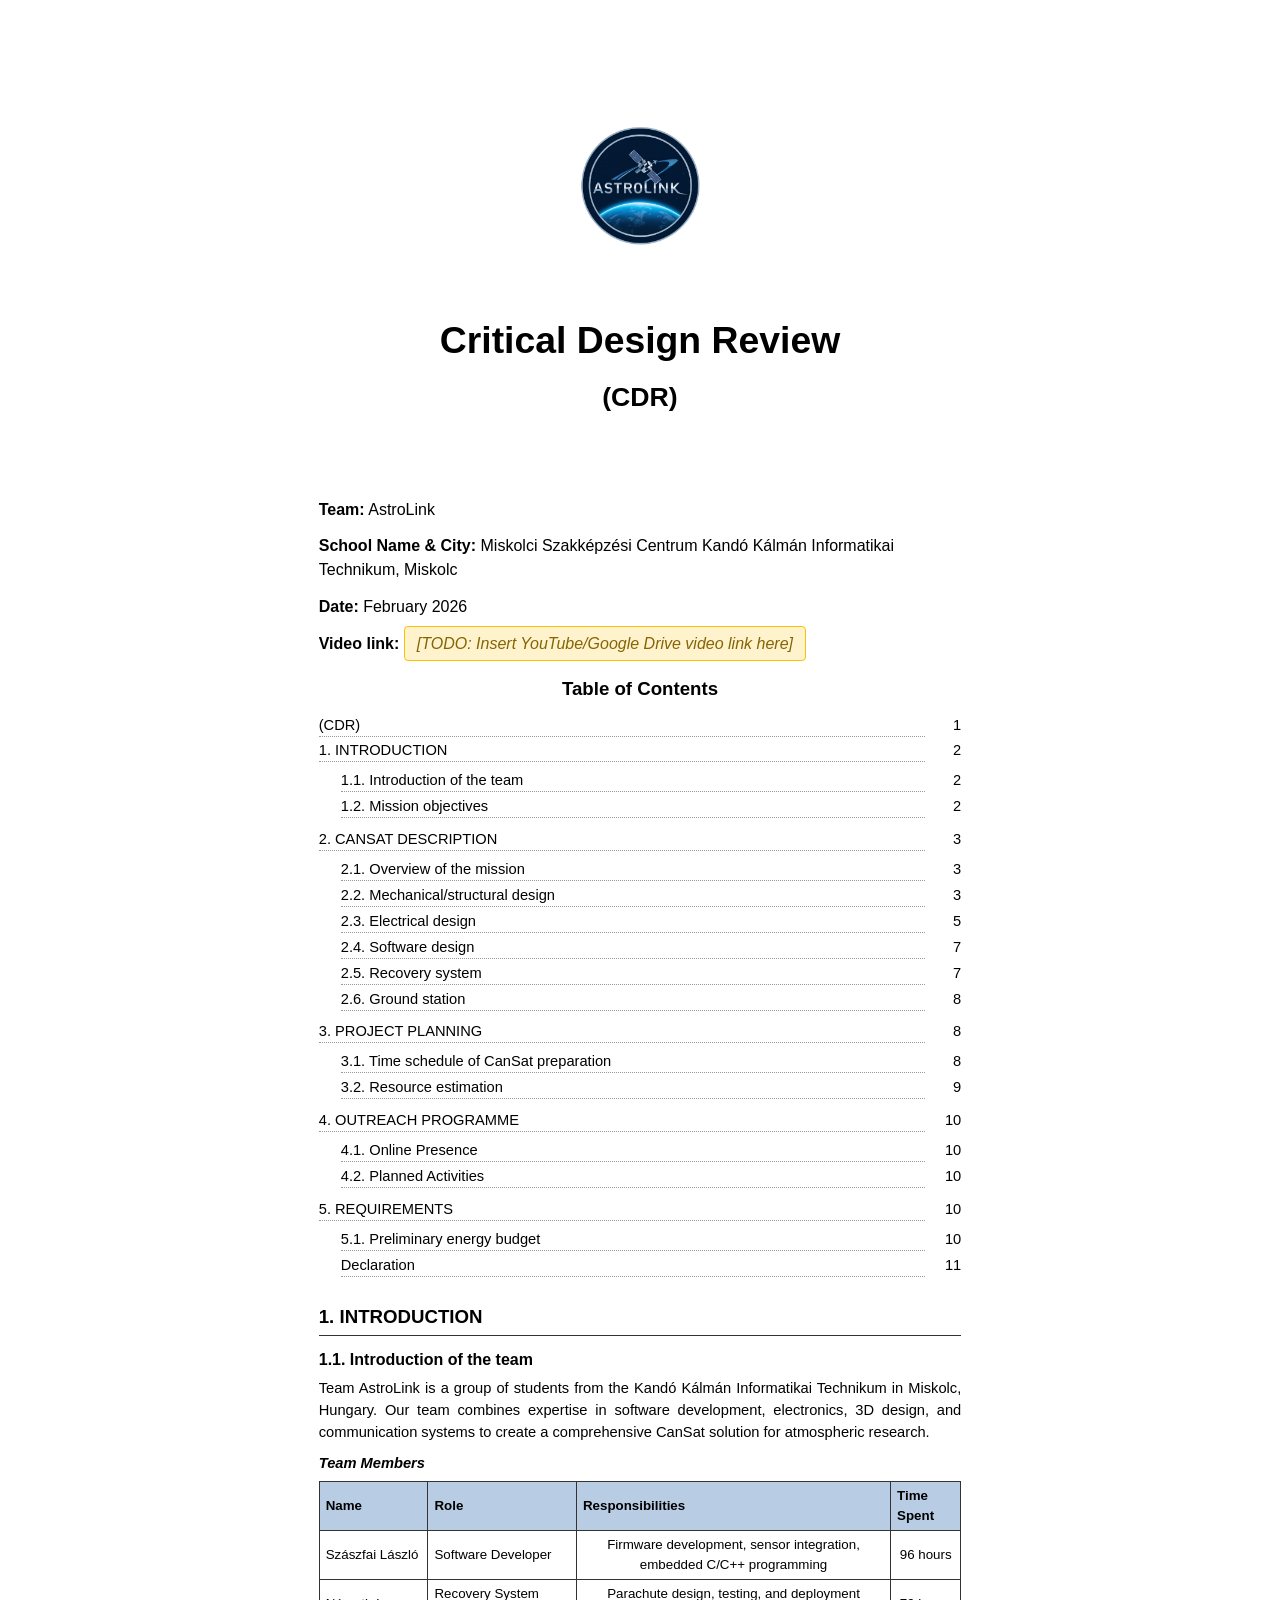
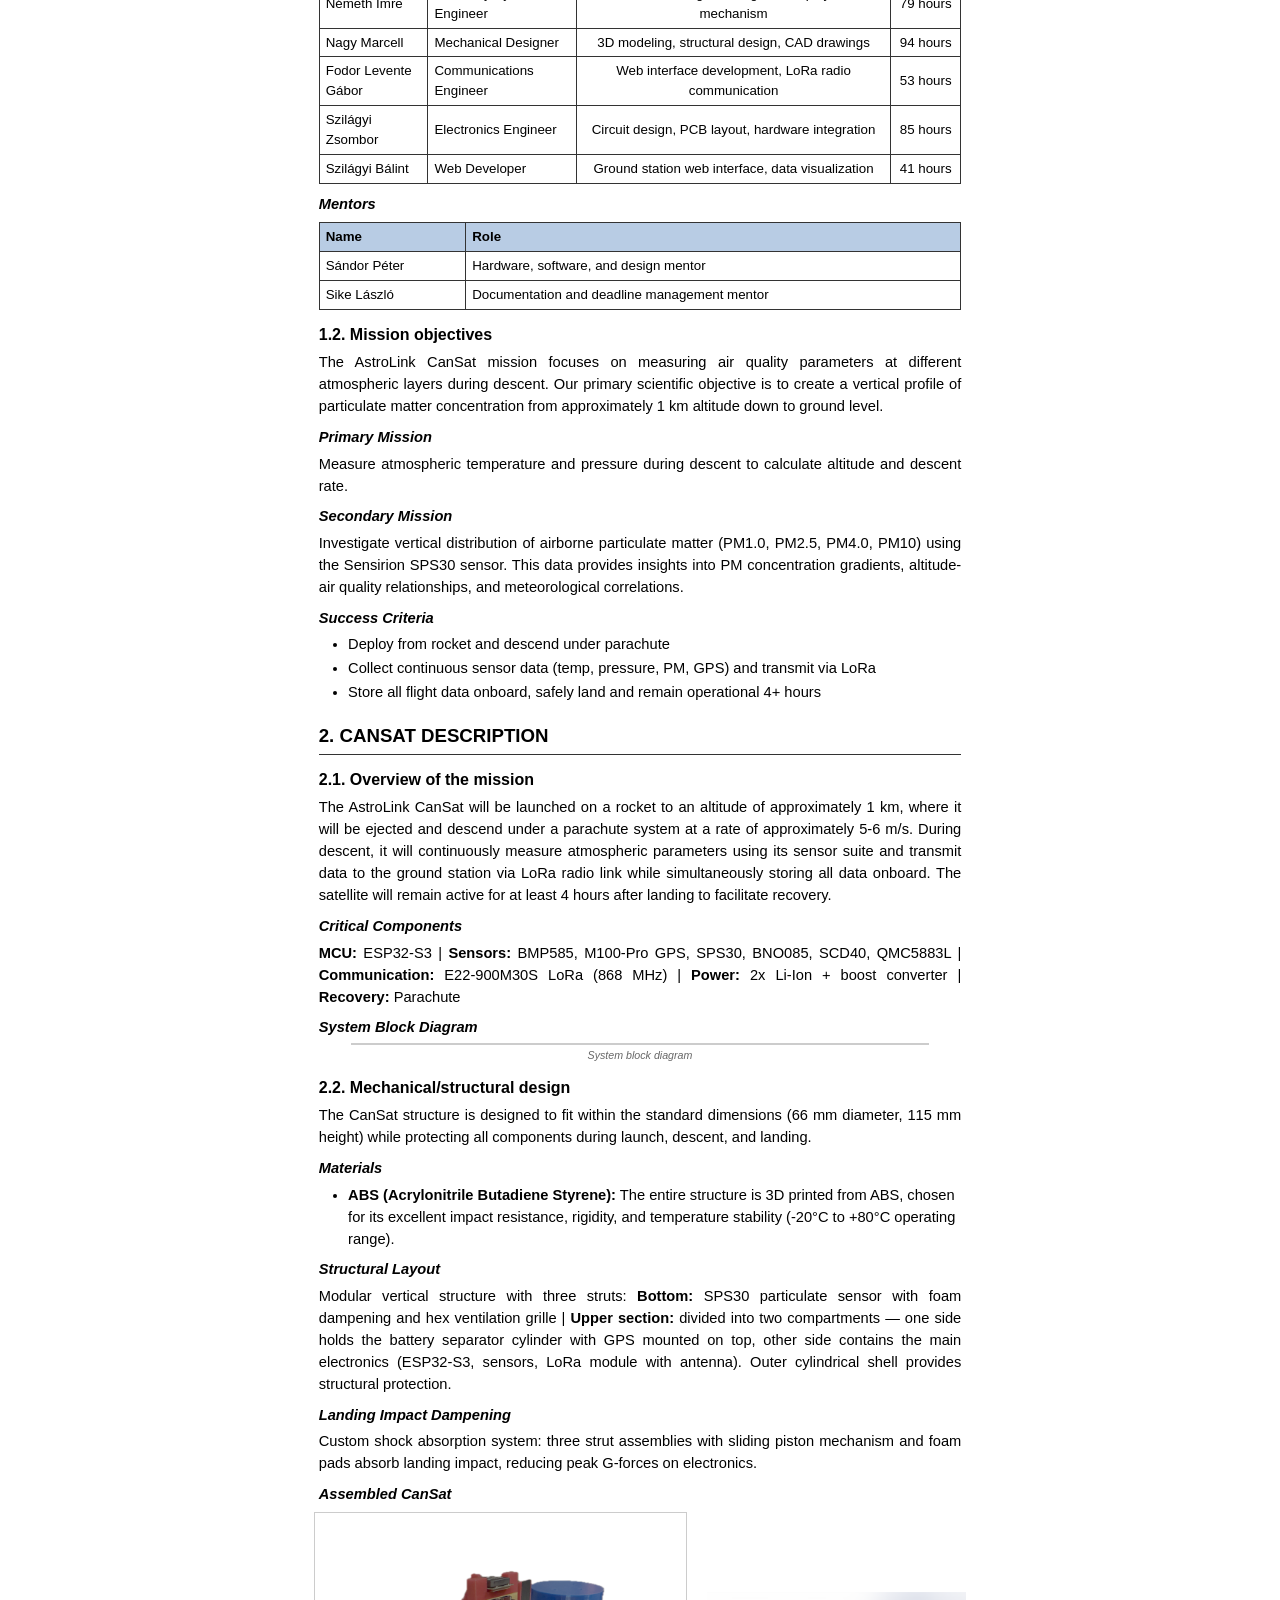
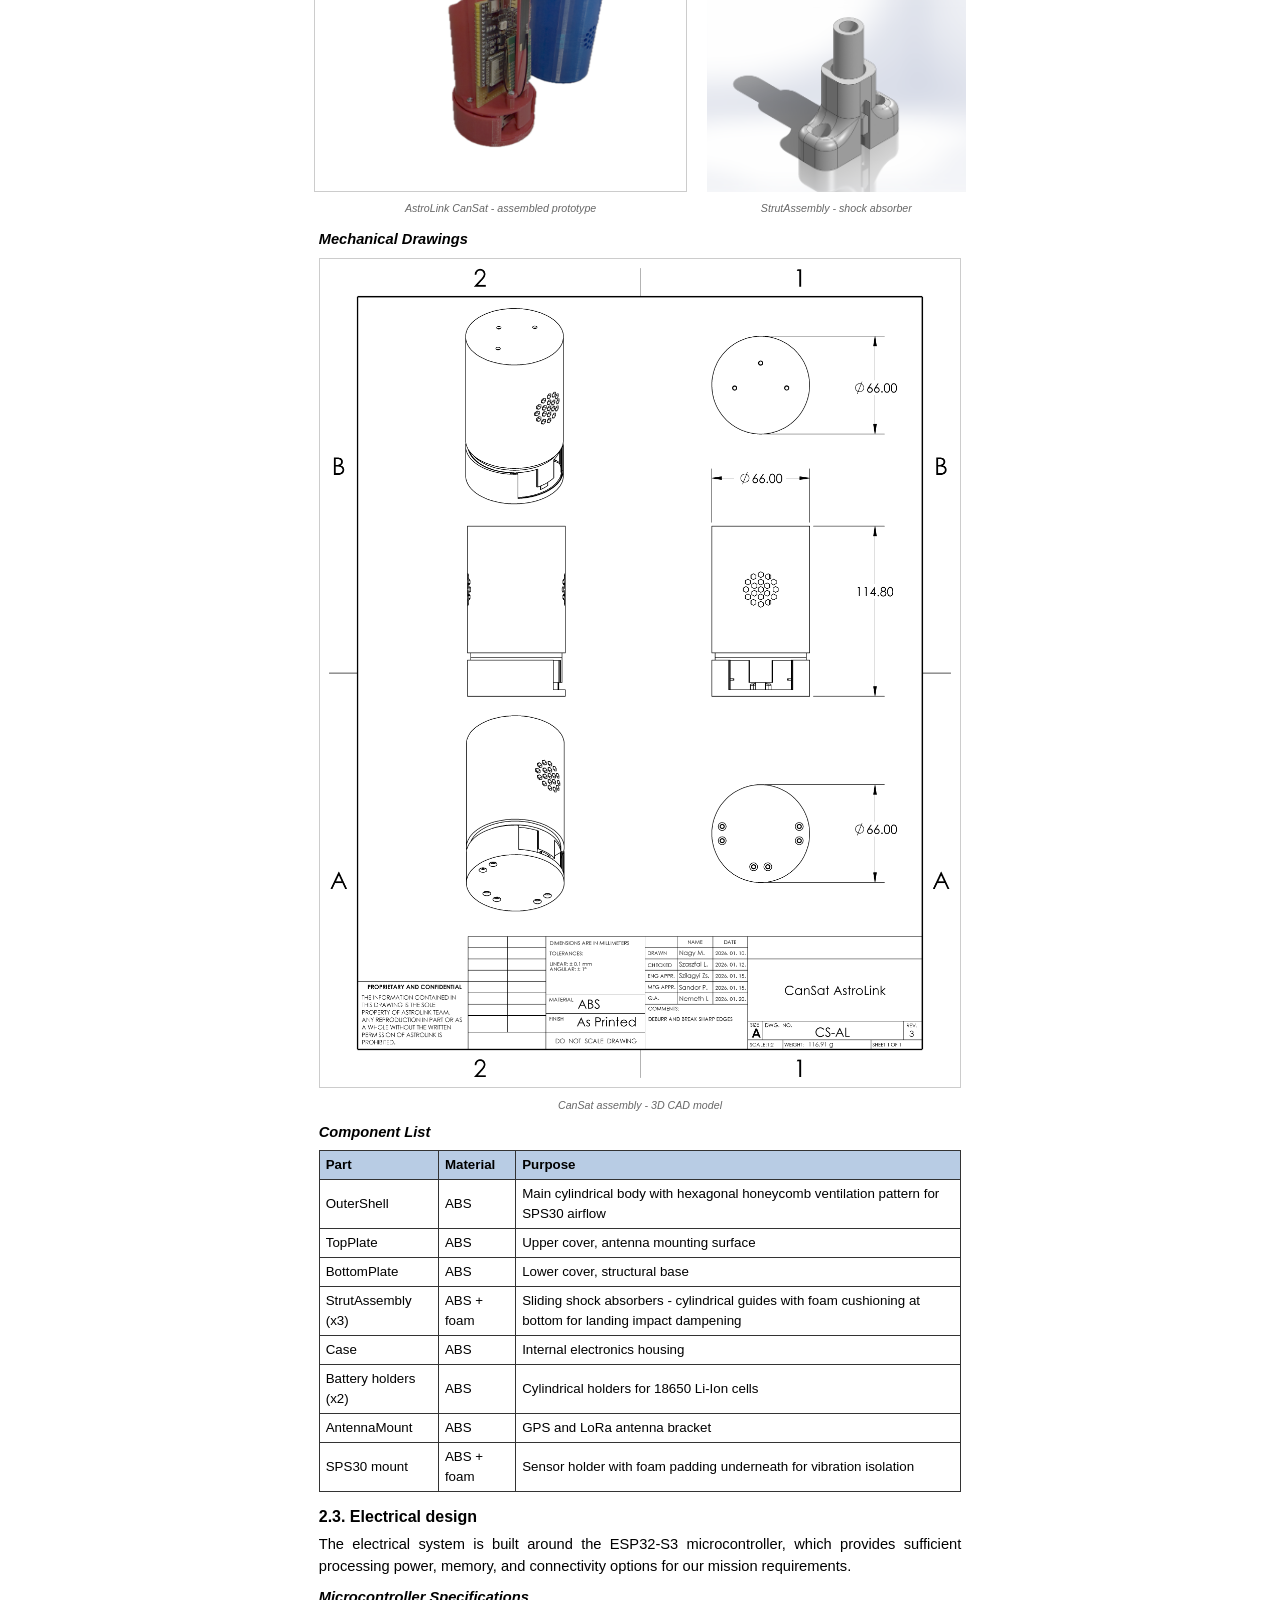
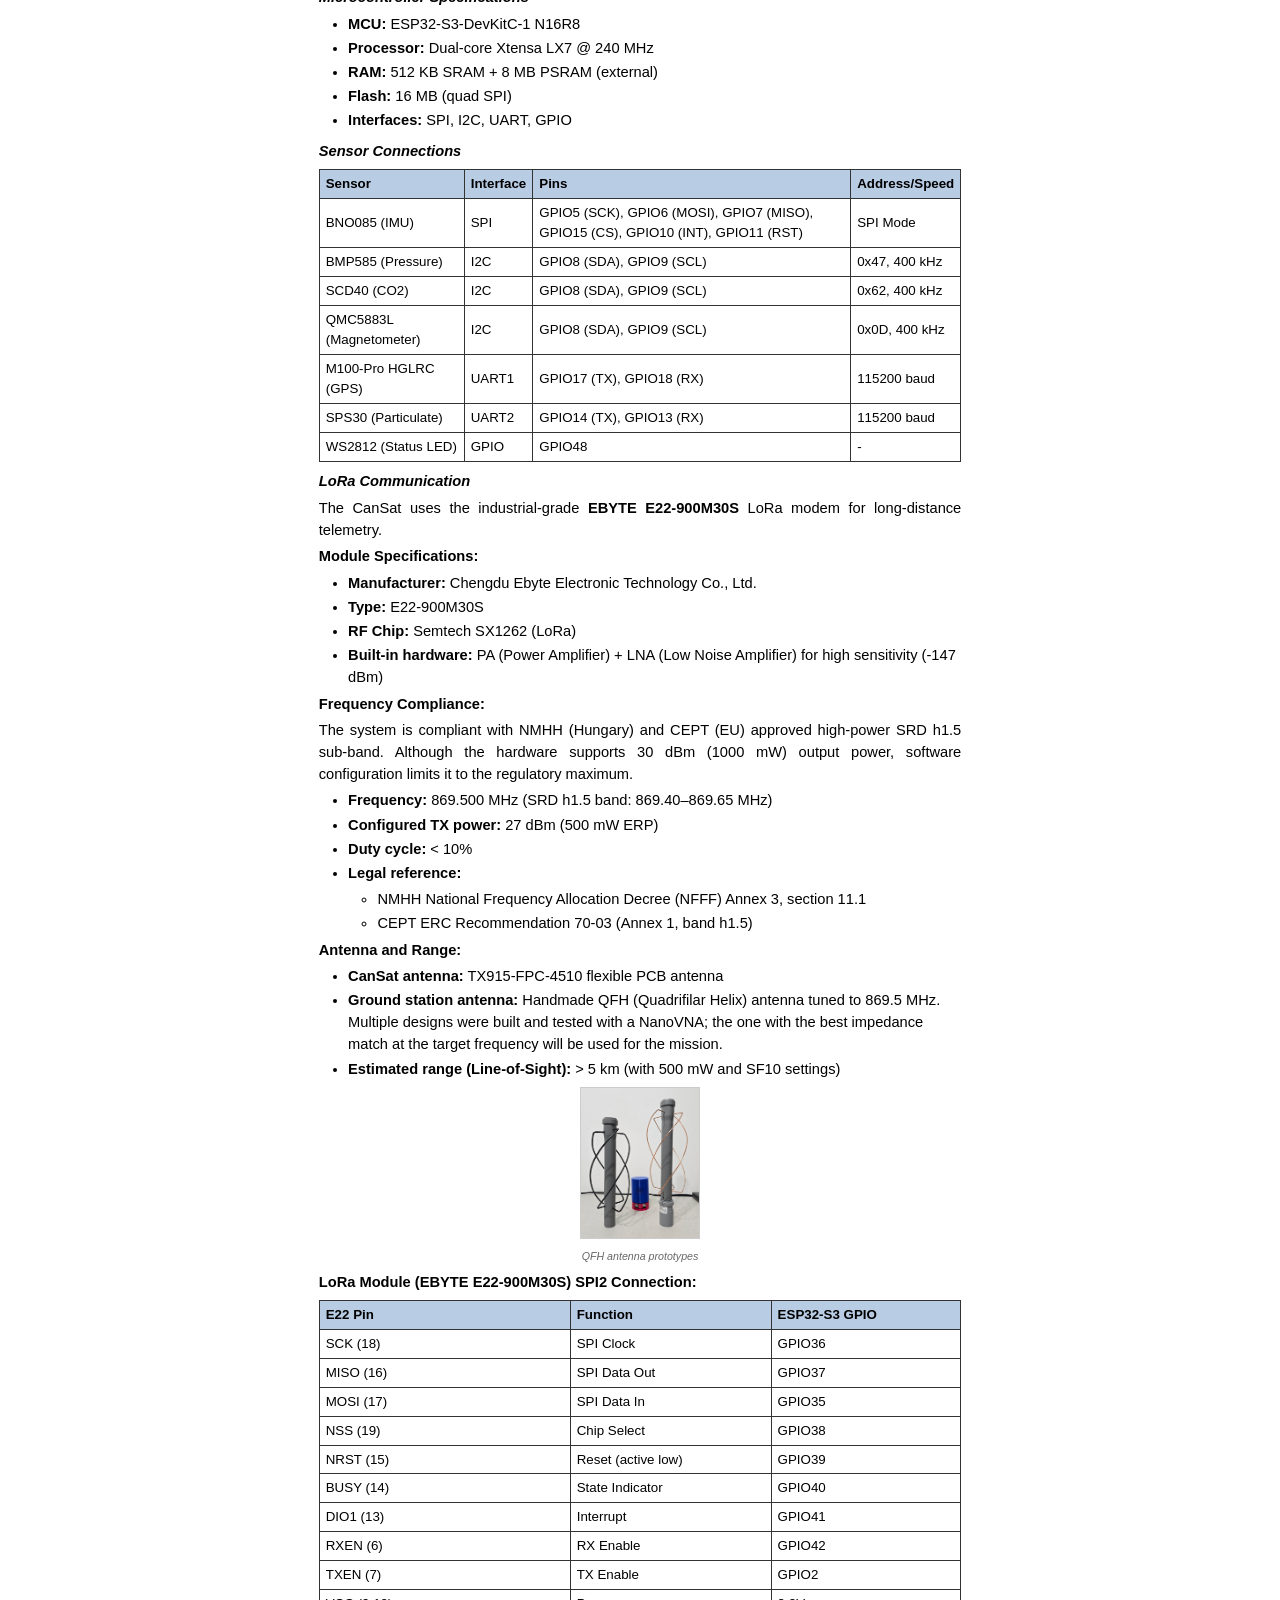
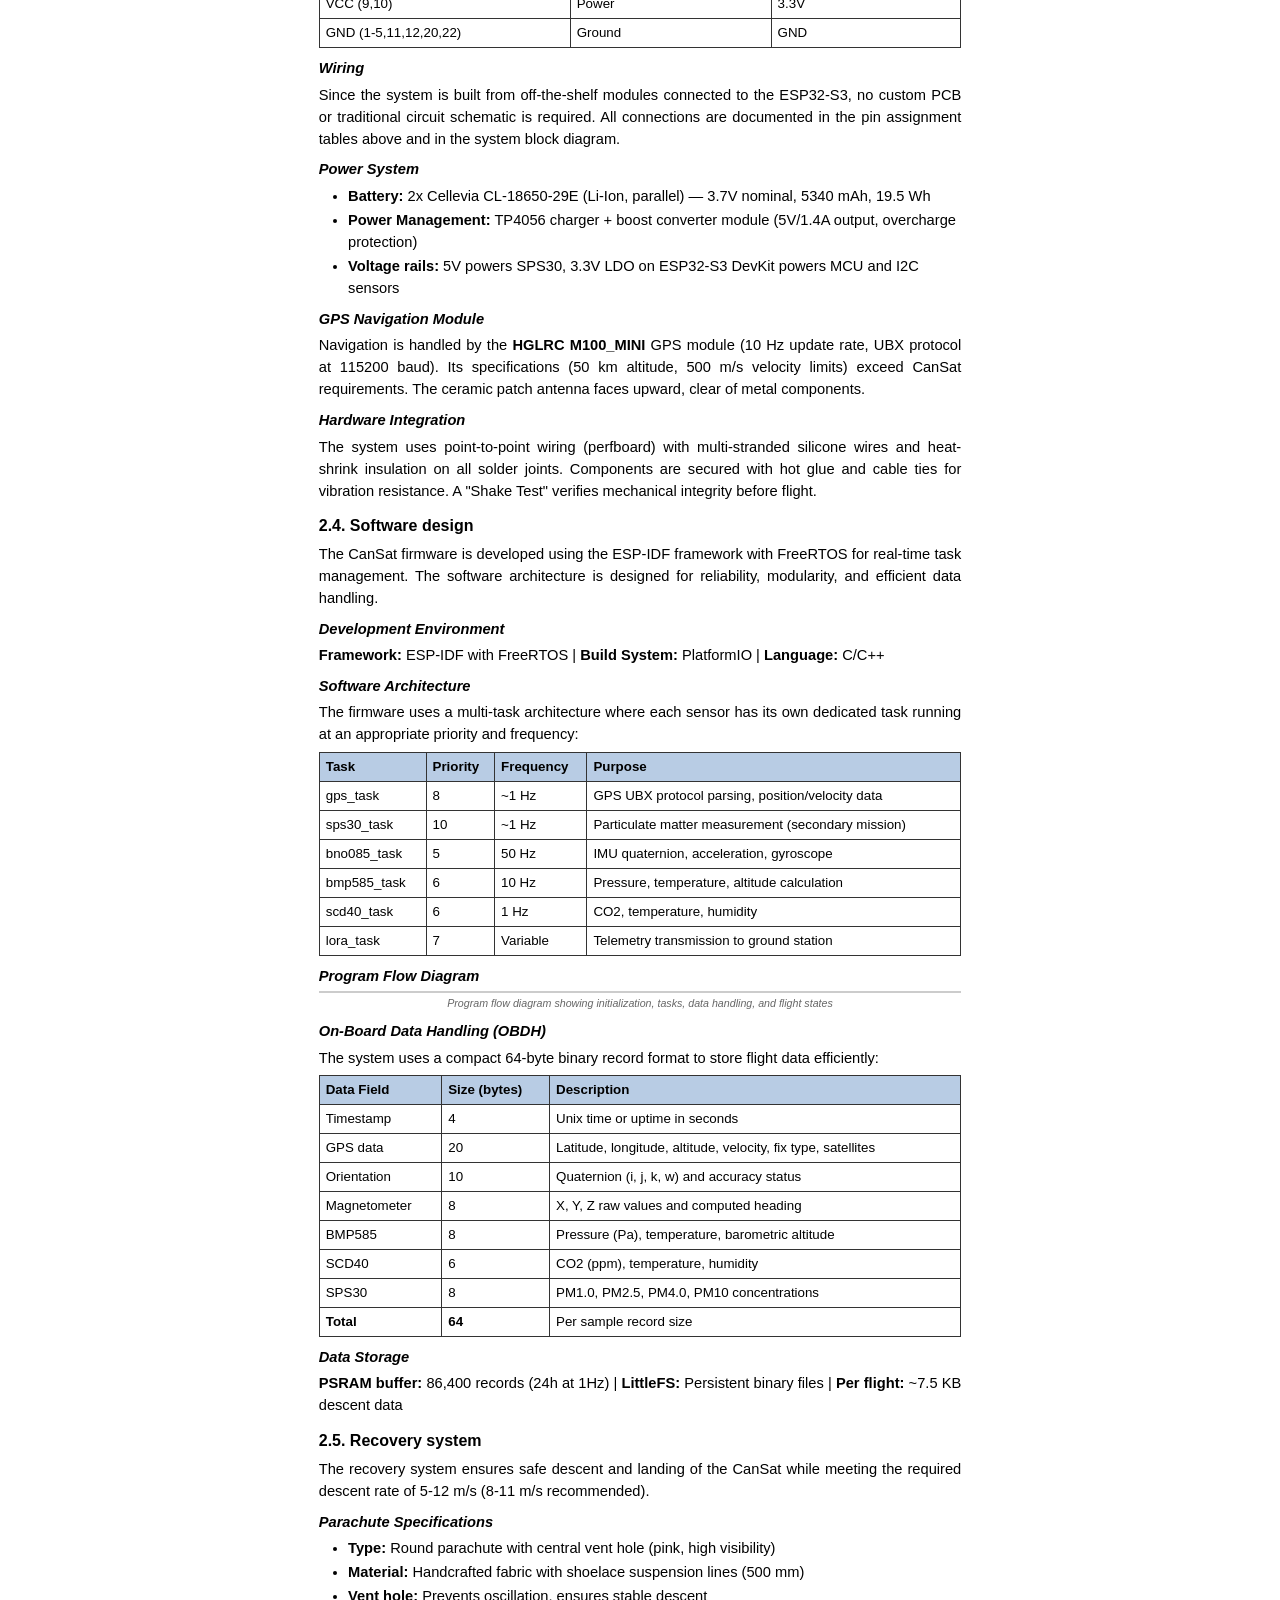
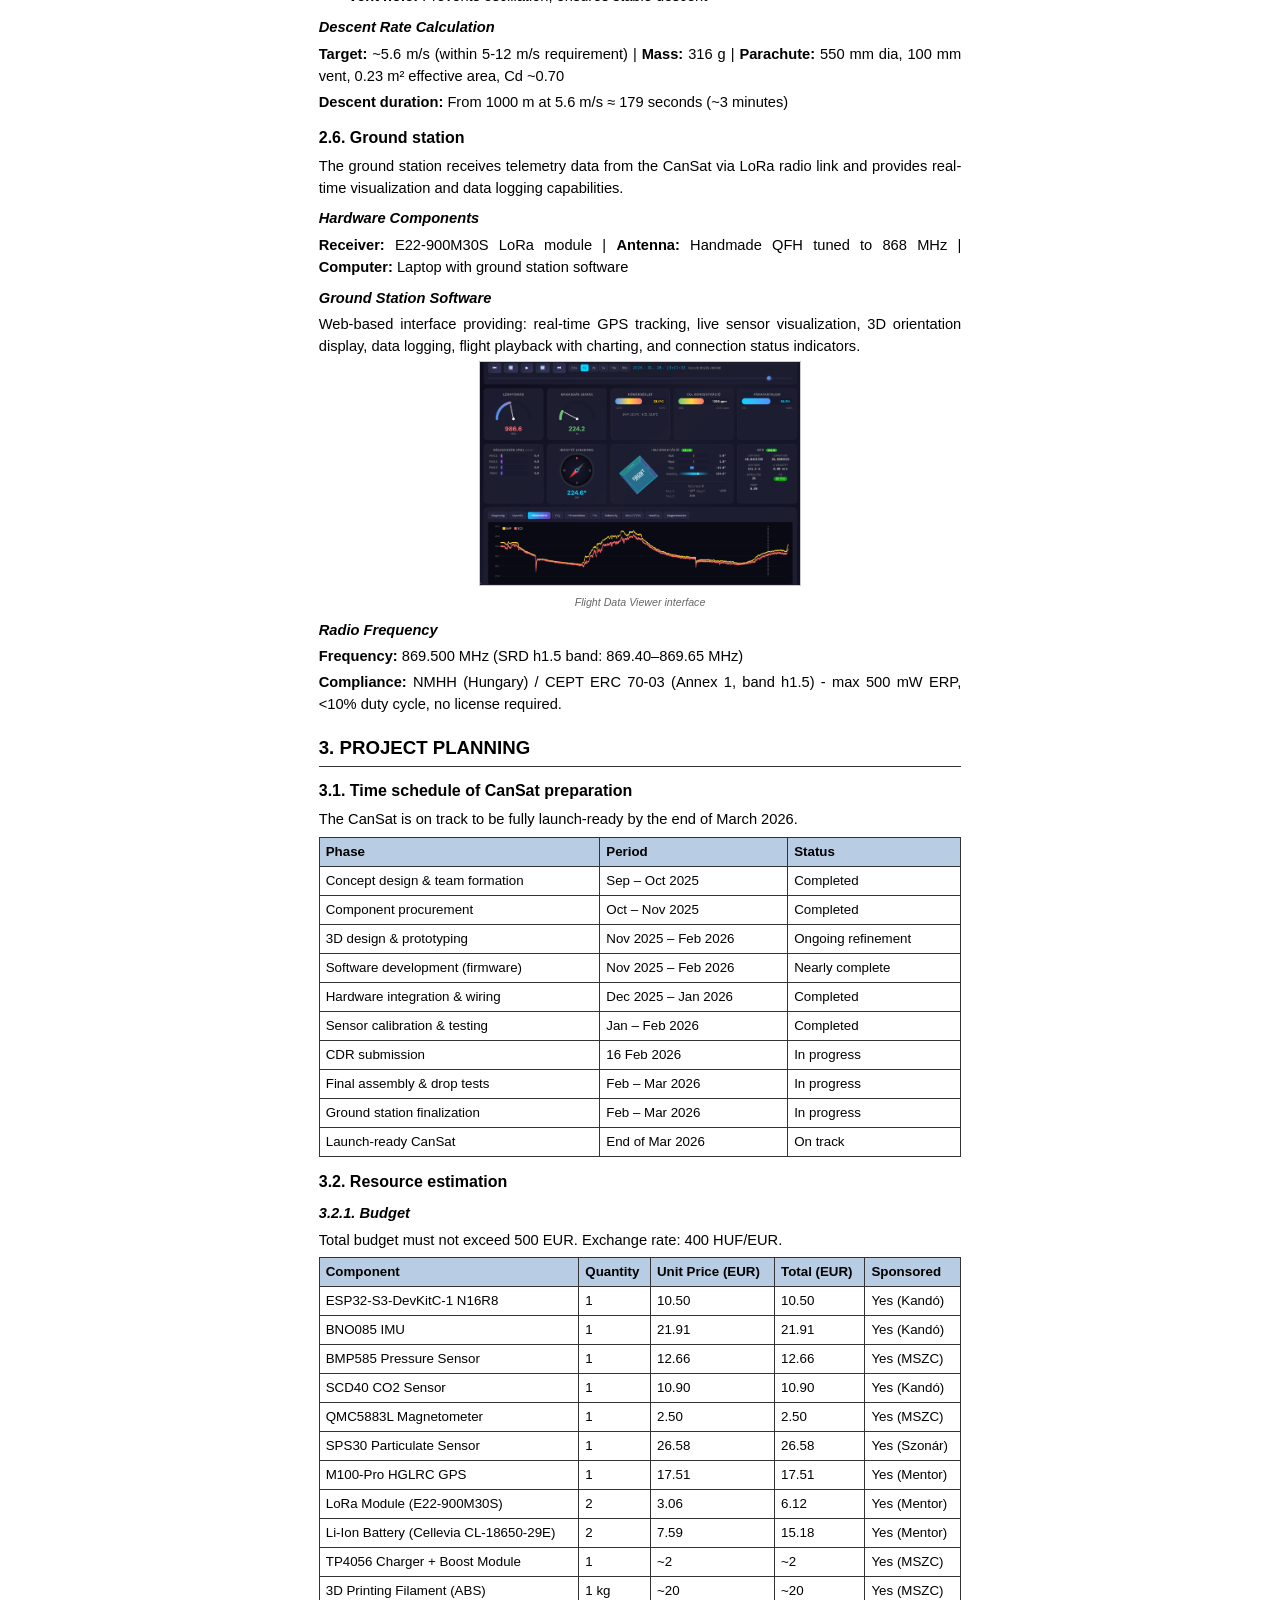
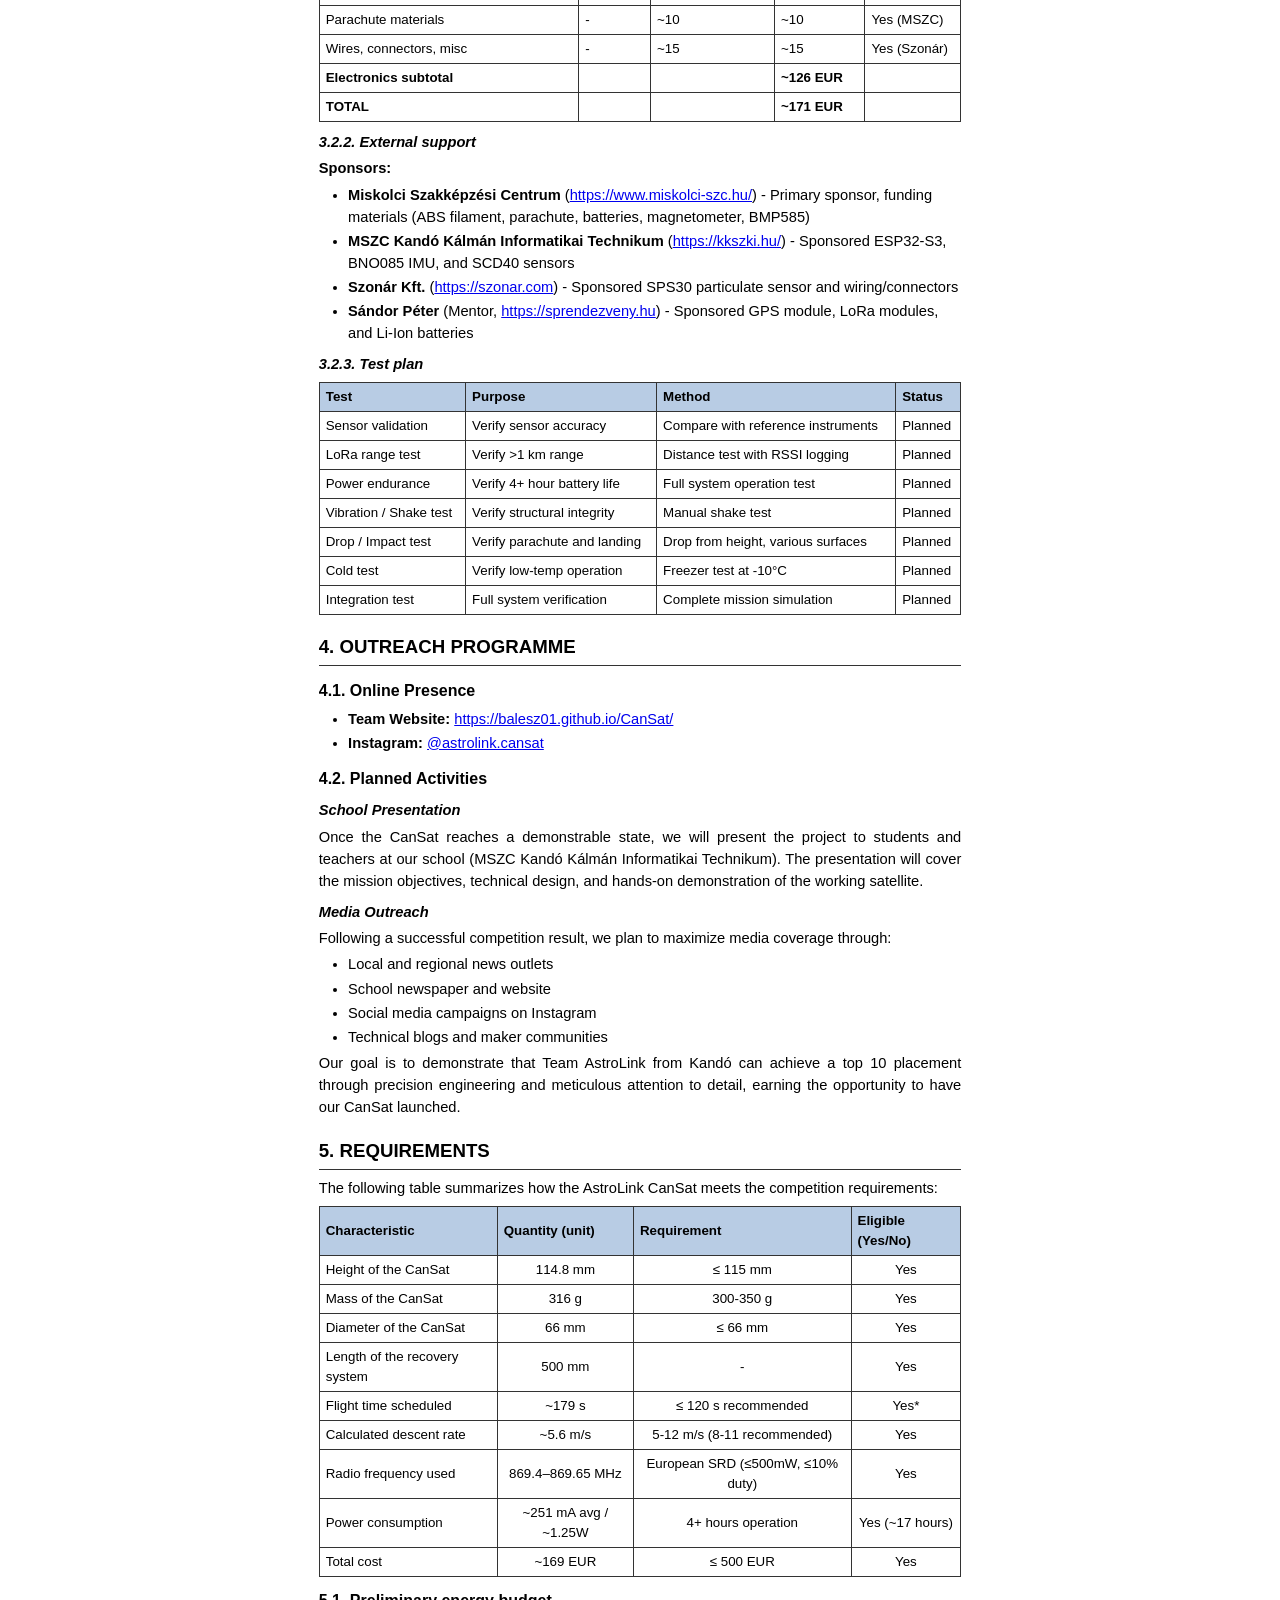
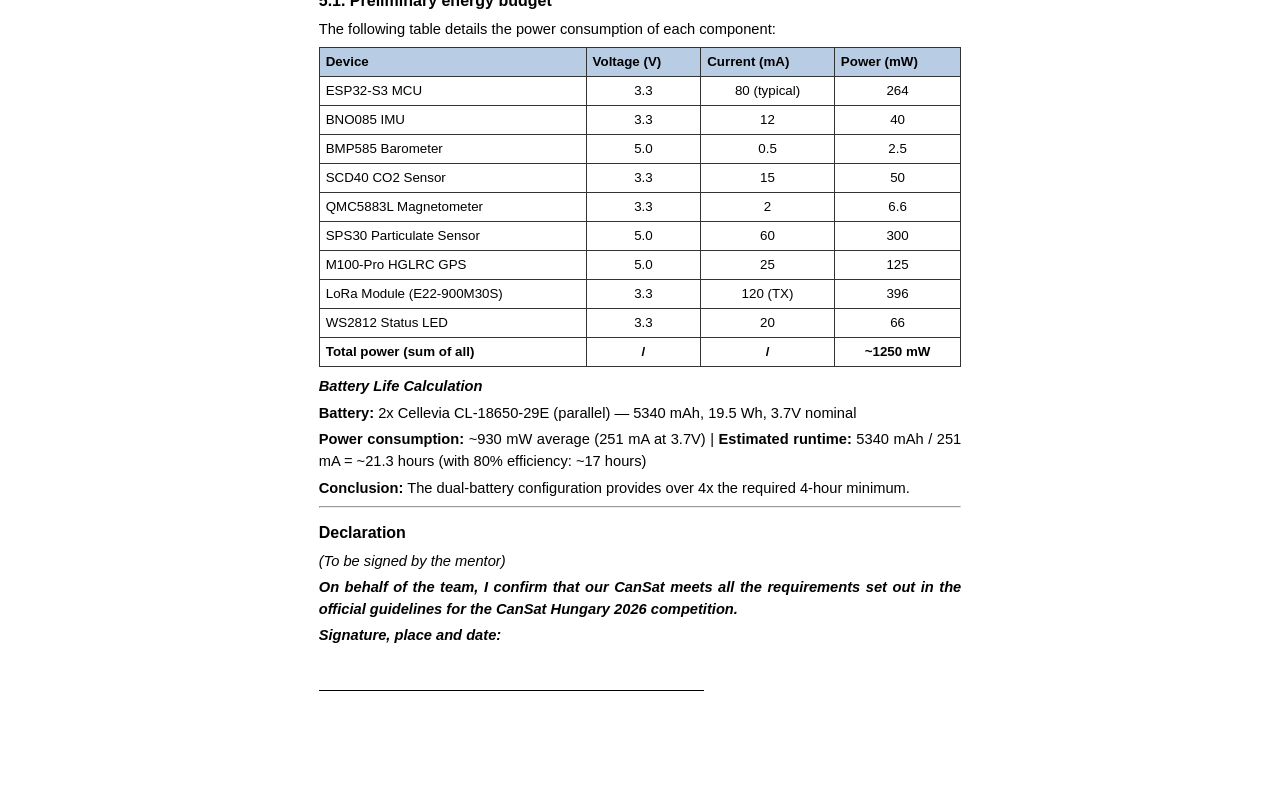
==== commit 5fb3b070: "Add files via upload" ====
--- a/CDR_AstroLink.html
+++ b/CDR_AstroLink.html
@@ -285,7 +285,7 @@
 </div>
 
 <!-- 1. INTRODUCTION -->
-<h2>1. INTRODUCTION</h2>
+<h2 class="page-break">1. INTRODUCTION</h2>
 
 <h3>1.1. Introduction of the team</h3>
 
@@ -404,19 +404,21 @@
 <h4>Landing Impact Dampening</h4>
 <p>Custom shock absorption system: three strut assemblies with sliding piston mechanism and foam pads absorb landing impact, reducing peak G-forces on electronics.</p>
 <h4>Assembled CanSat</h4>
-<div style="text-align: center; margin: 0.5em 0;">
-    <img src="CanSat.png" alt="AstroLink CanSat - Assembled" style="max-width: 70%; border: 1px solid #ccc;">
-    <p class="figure-caption">AstroLink CanSat - fully assembled prototype</p>
+<div style="display: flex; justify-content: center; align-items: flex-end; gap: 20px; margin: 0.5em 0;">
+    <div style="text-align: center;">
+        <img src="CanSat.png" alt="AstroLink CanSat - Assembled" style="max-height: 280px; border: 1px solid #ccc;">
+        <p class="figure-caption">AstroLink CanSat - assembled prototype</p>
+    </div>
+    <div style="text-align: center;">
+        <img src="StrutAssembly.PNG" alt="Strut Assembly" style="max-height: 200px;">
+        <p class="figure-caption">StrutAssembly - shock absorber</p>
+    </div>
 </div>
 
 <h4>Mechanical Drawings</h4>
 <div style="text-align: center; margin: 0.5em 0;">
     <img src="CanSatAssembly.PNG" alt="CanSat Assembly" style="max-width: 100%; border: 1px solid #ccc;">
     <p class="figure-caption">CanSat assembly - 3D CAD model</p>
-</div>
-<div style="text-align: center; margin: 0.3em 0;">
-    <img src="StrutAssembly.PNG" alt="Strut Assembly" style="max-width: 40%;">
-    <p class="figure-caption">StrutAssembly - shock absorber detail</p>
 </div>
 
 <h4>Component List</h4>
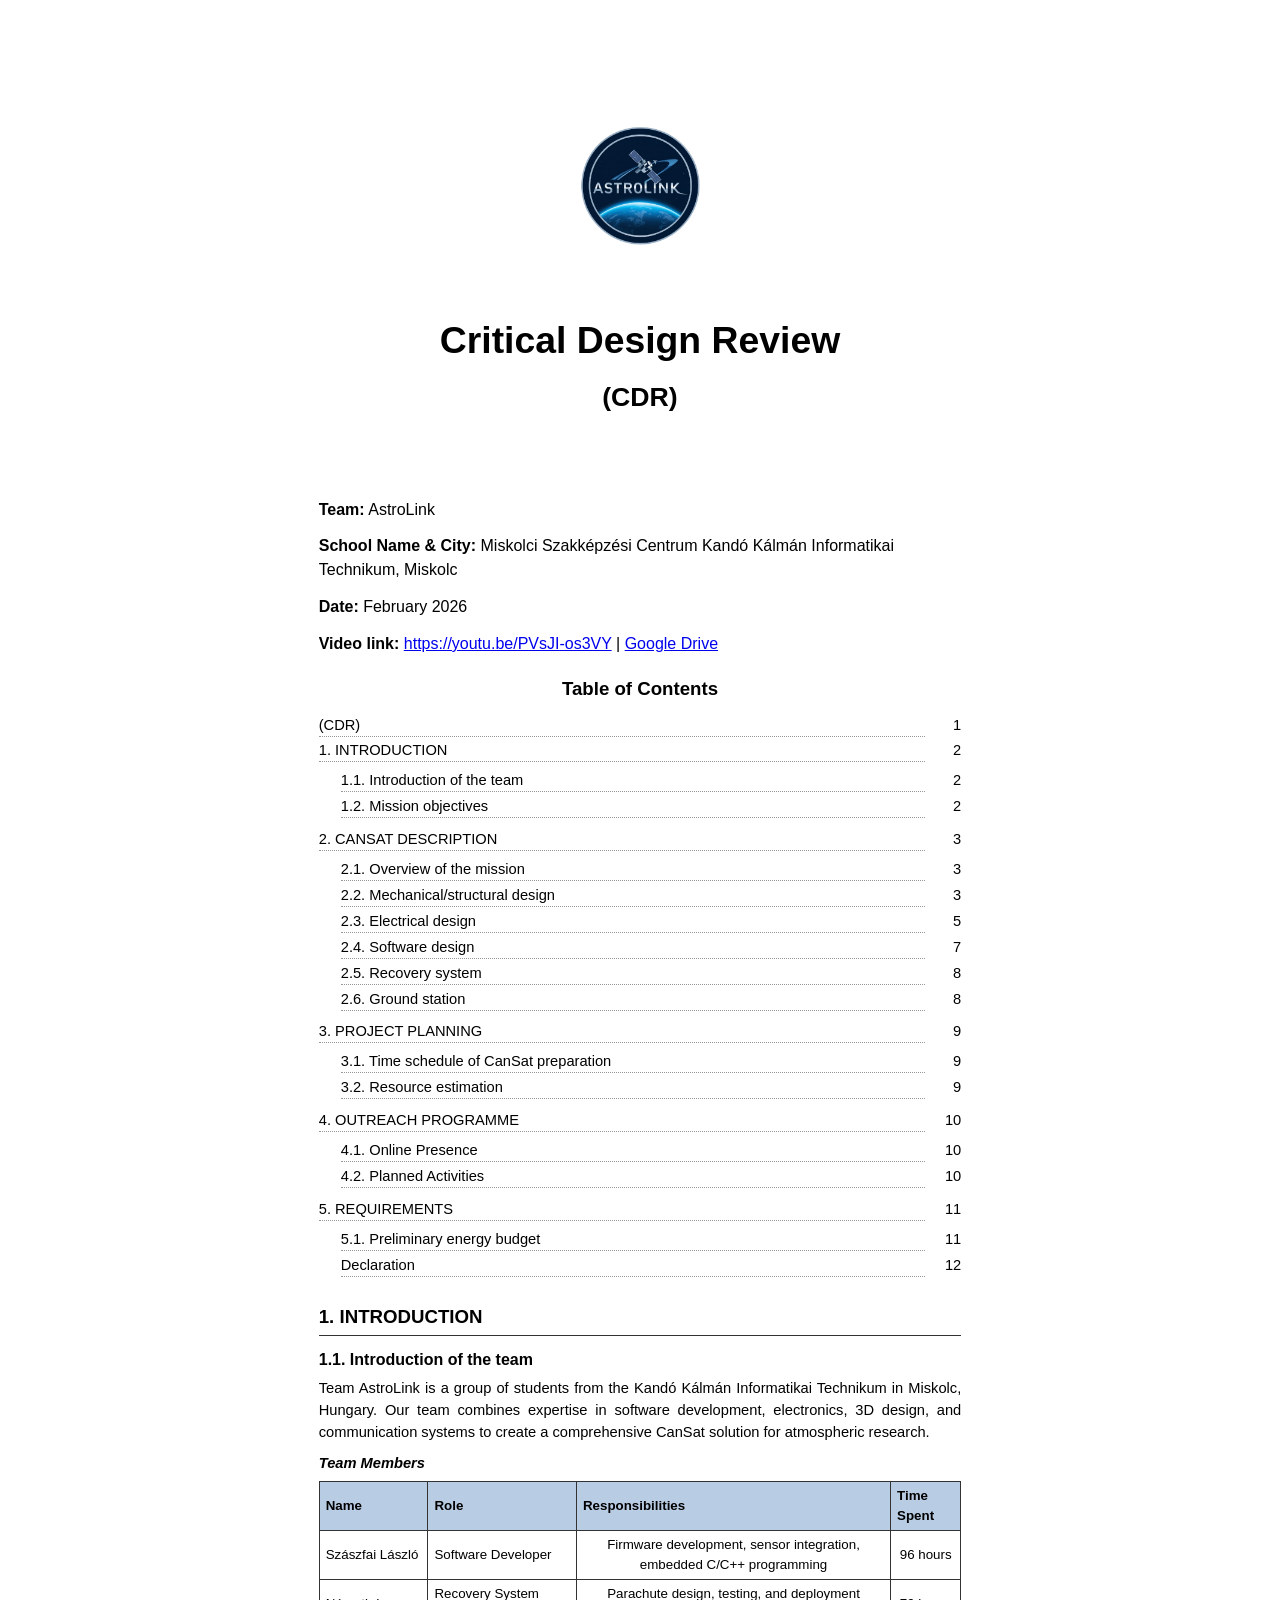
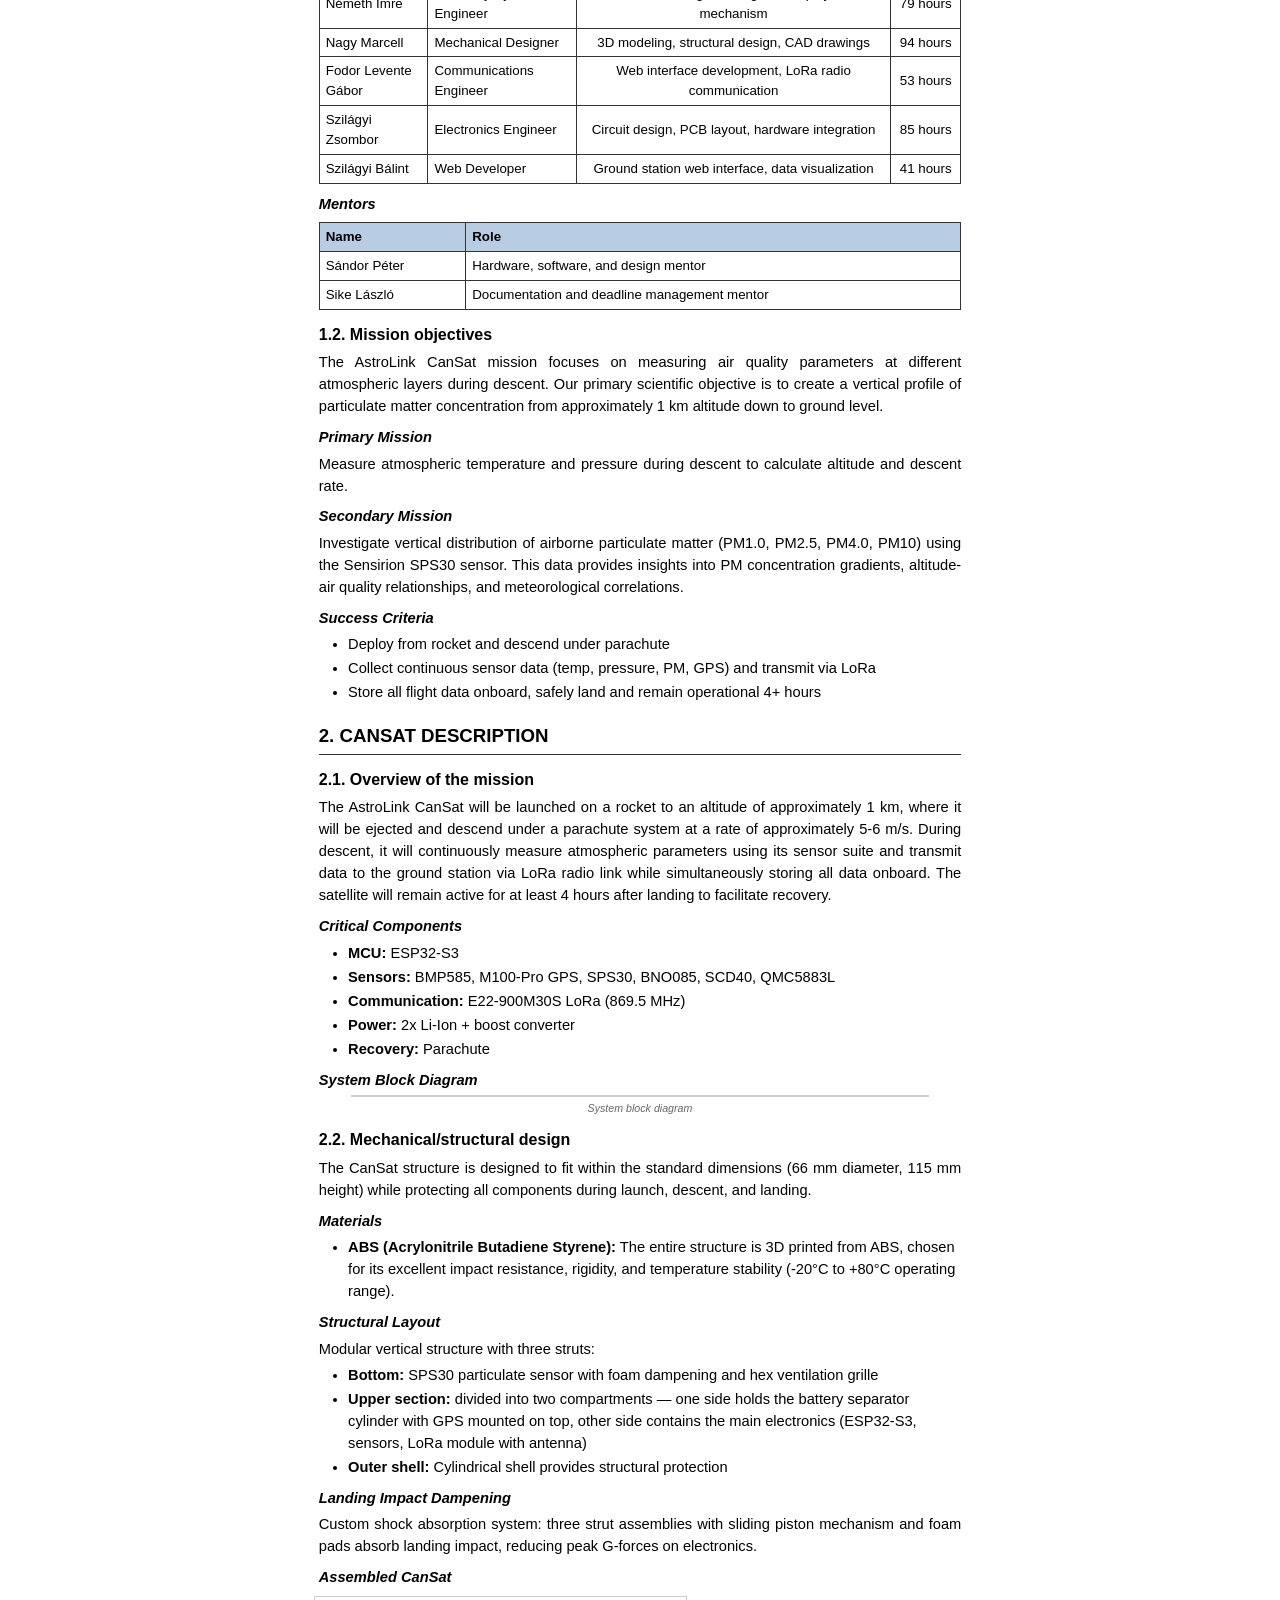
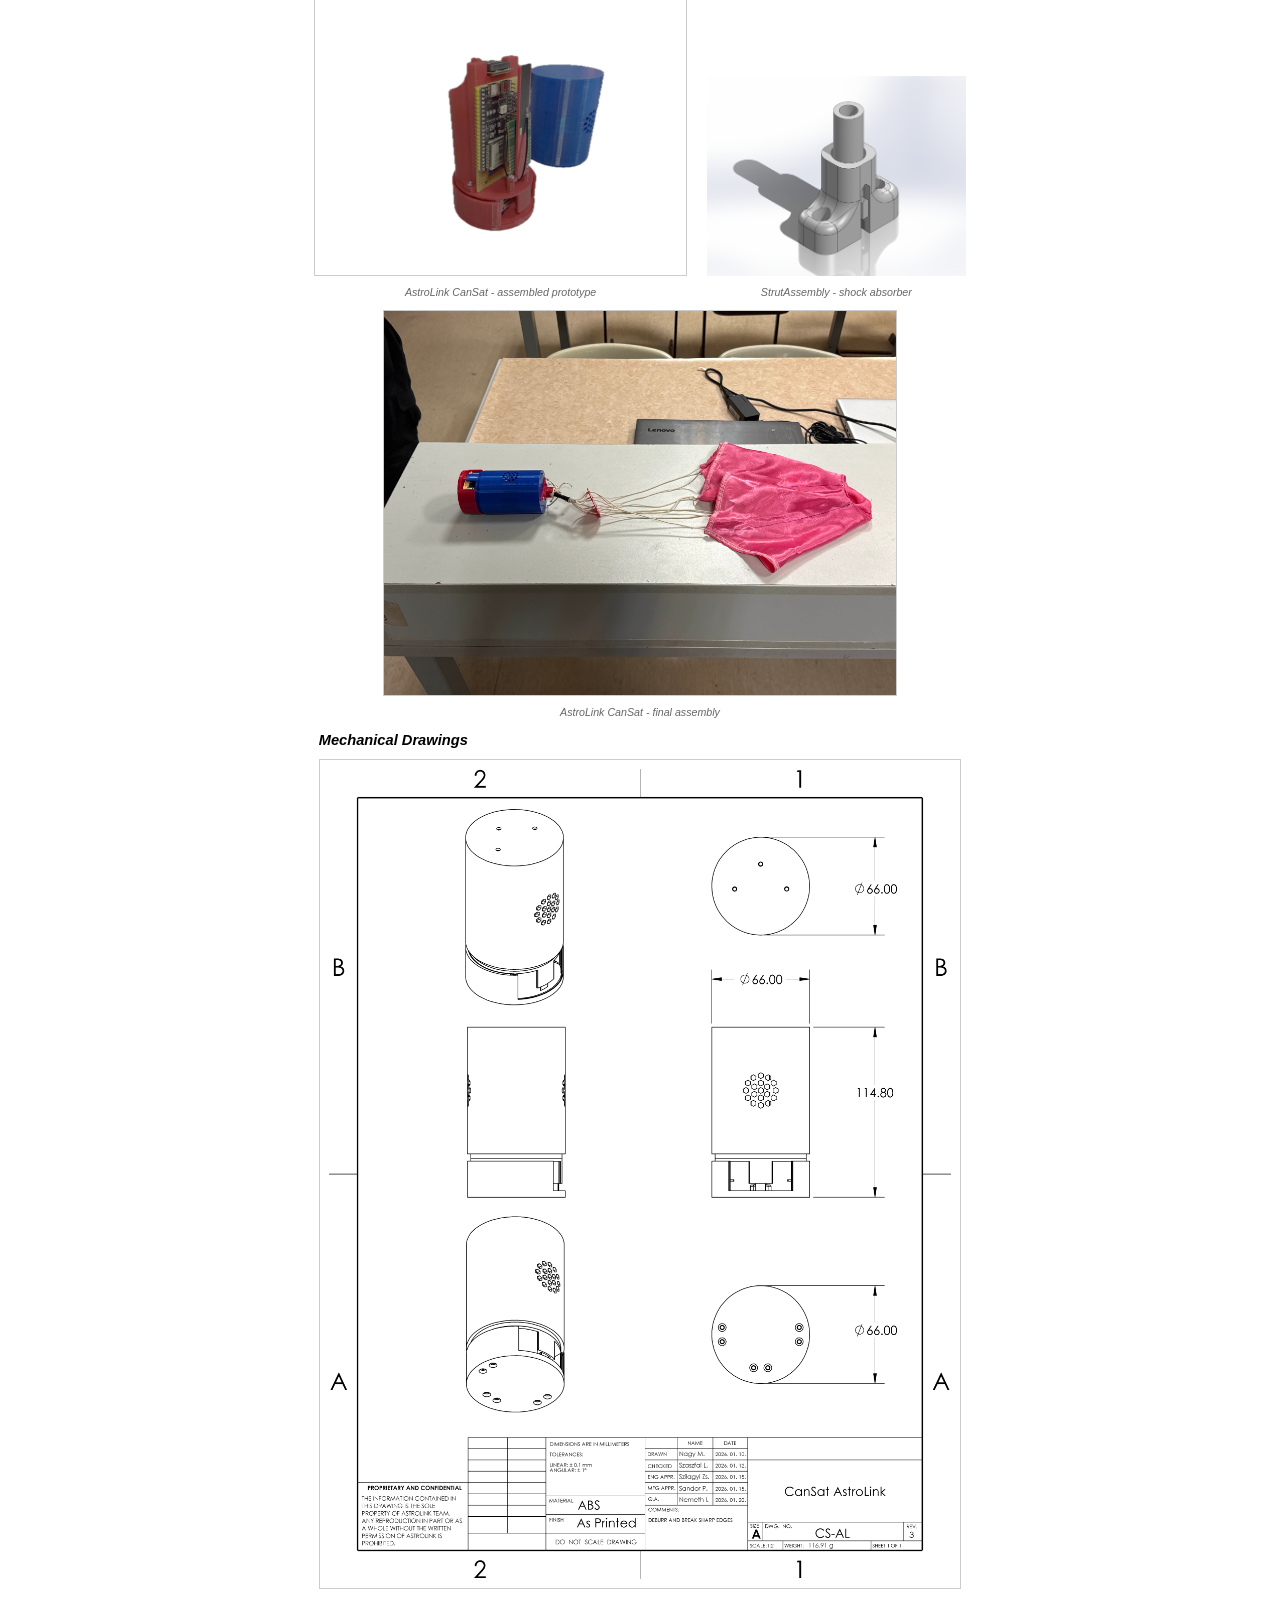
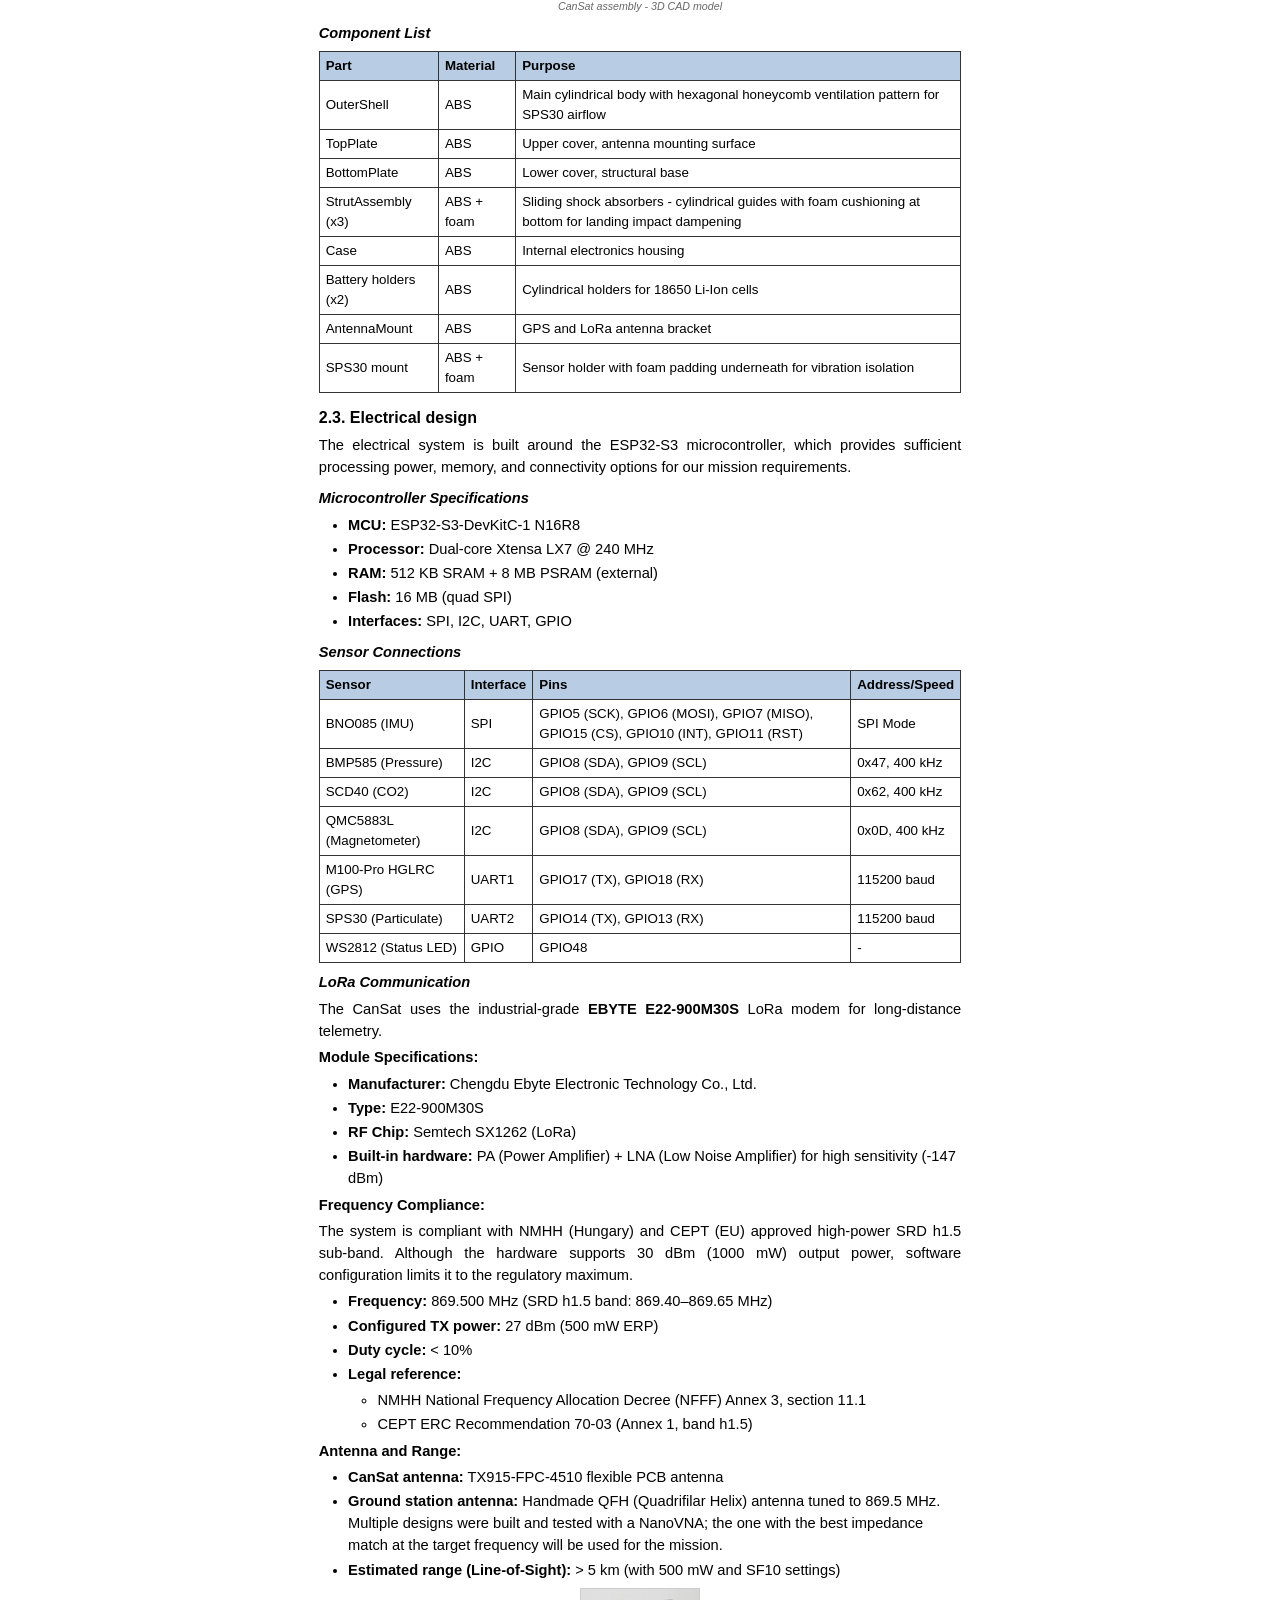
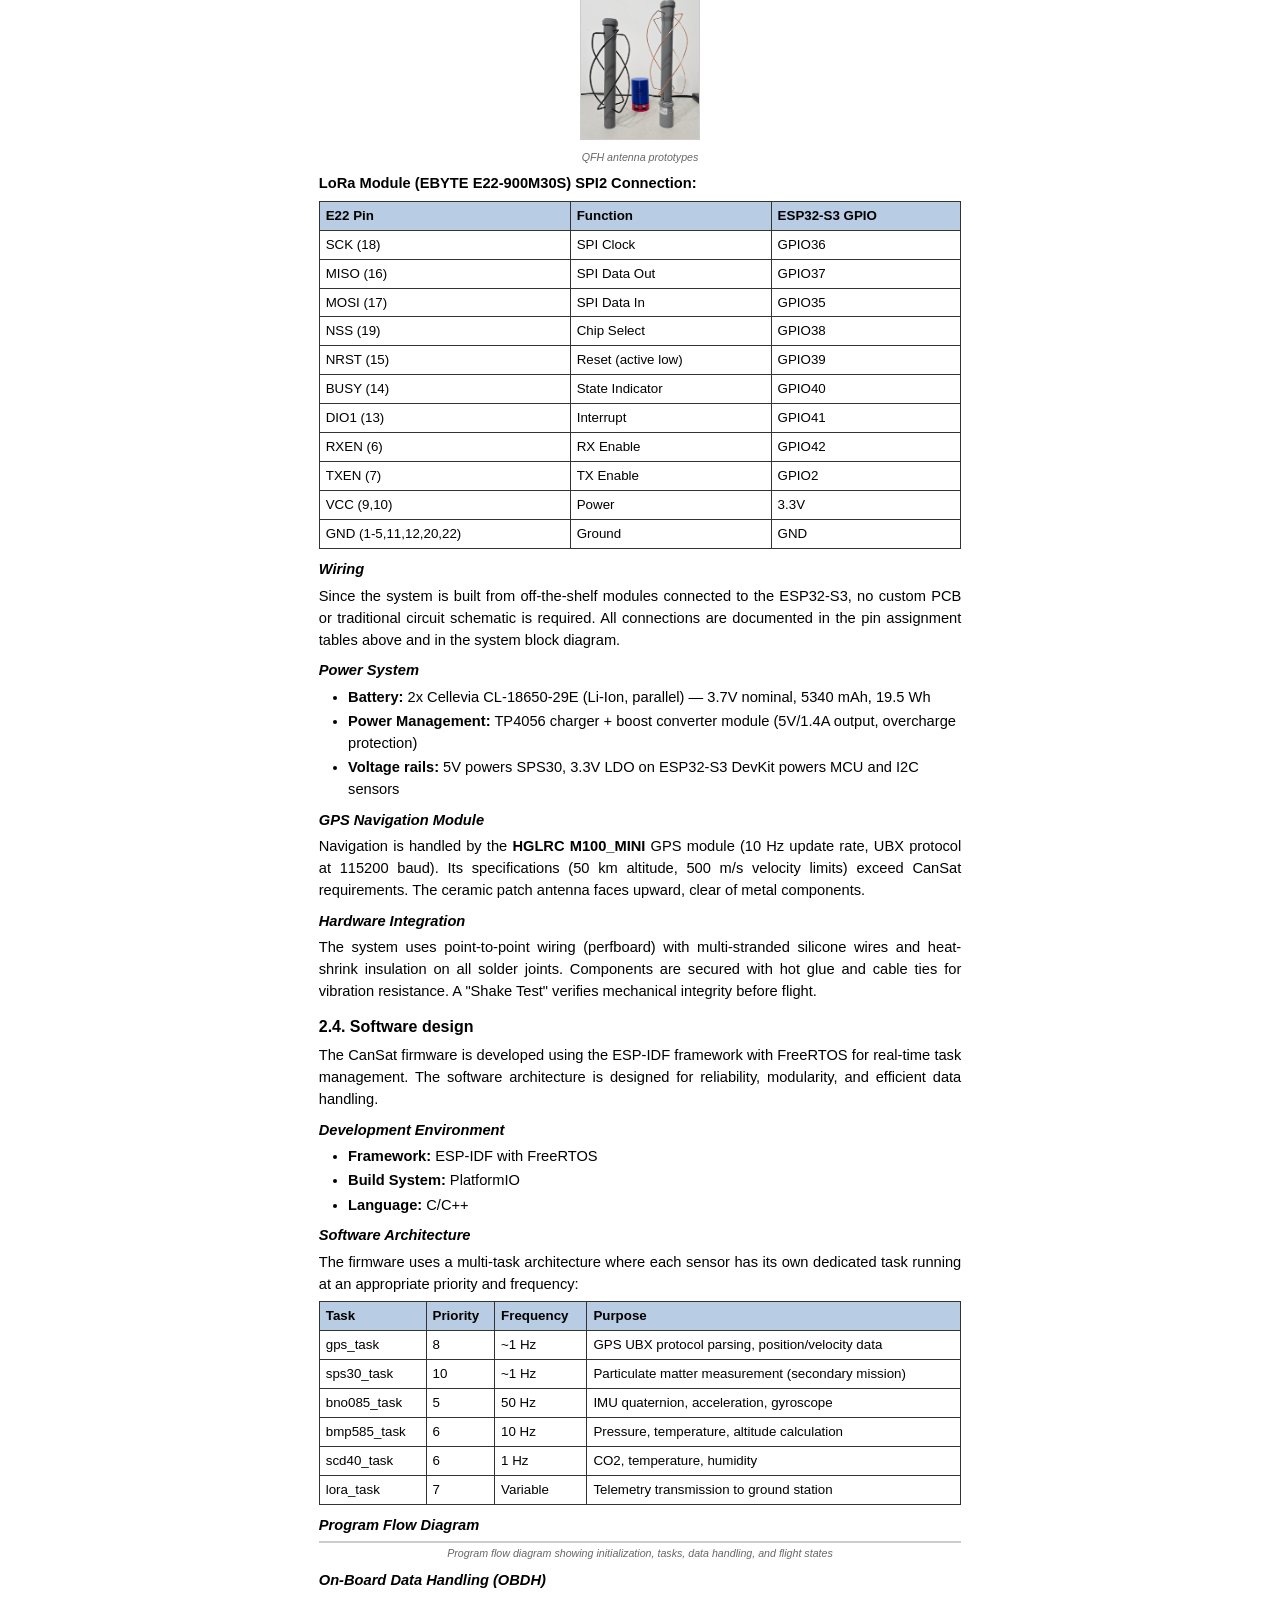
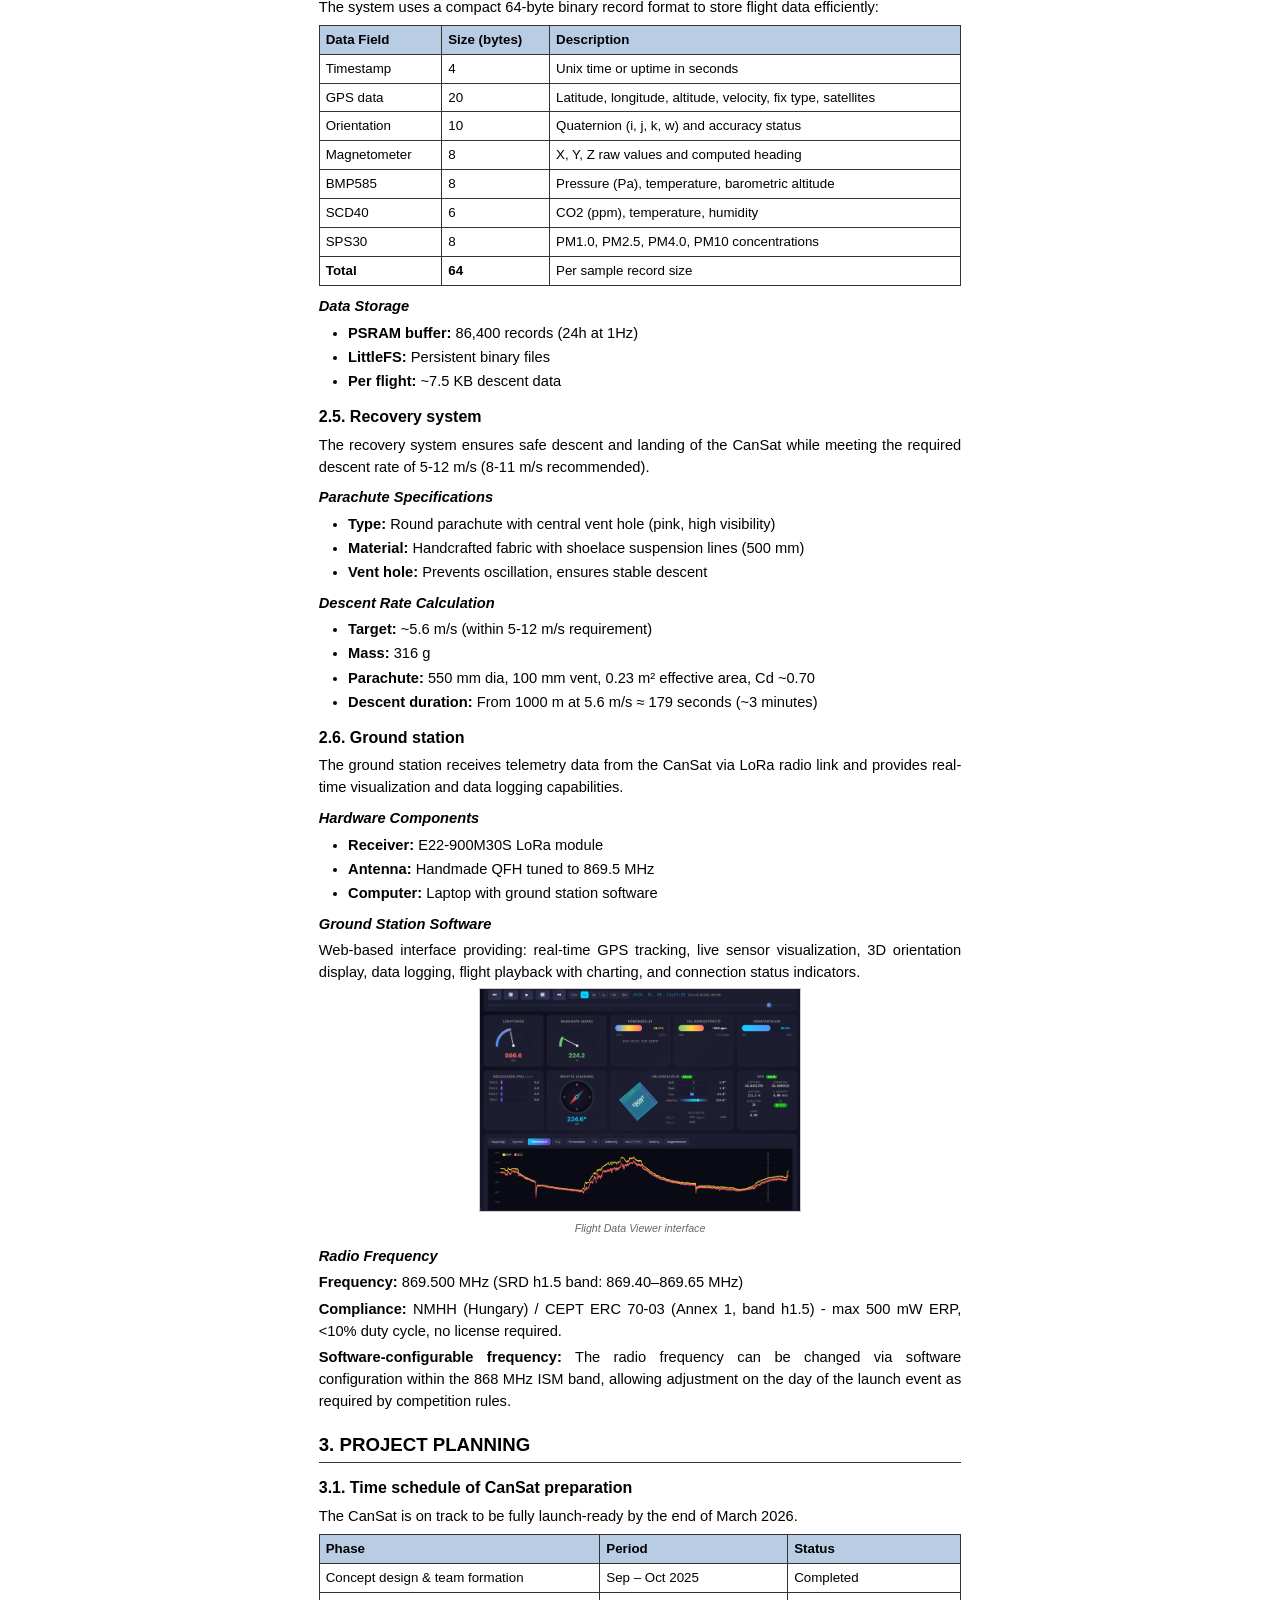
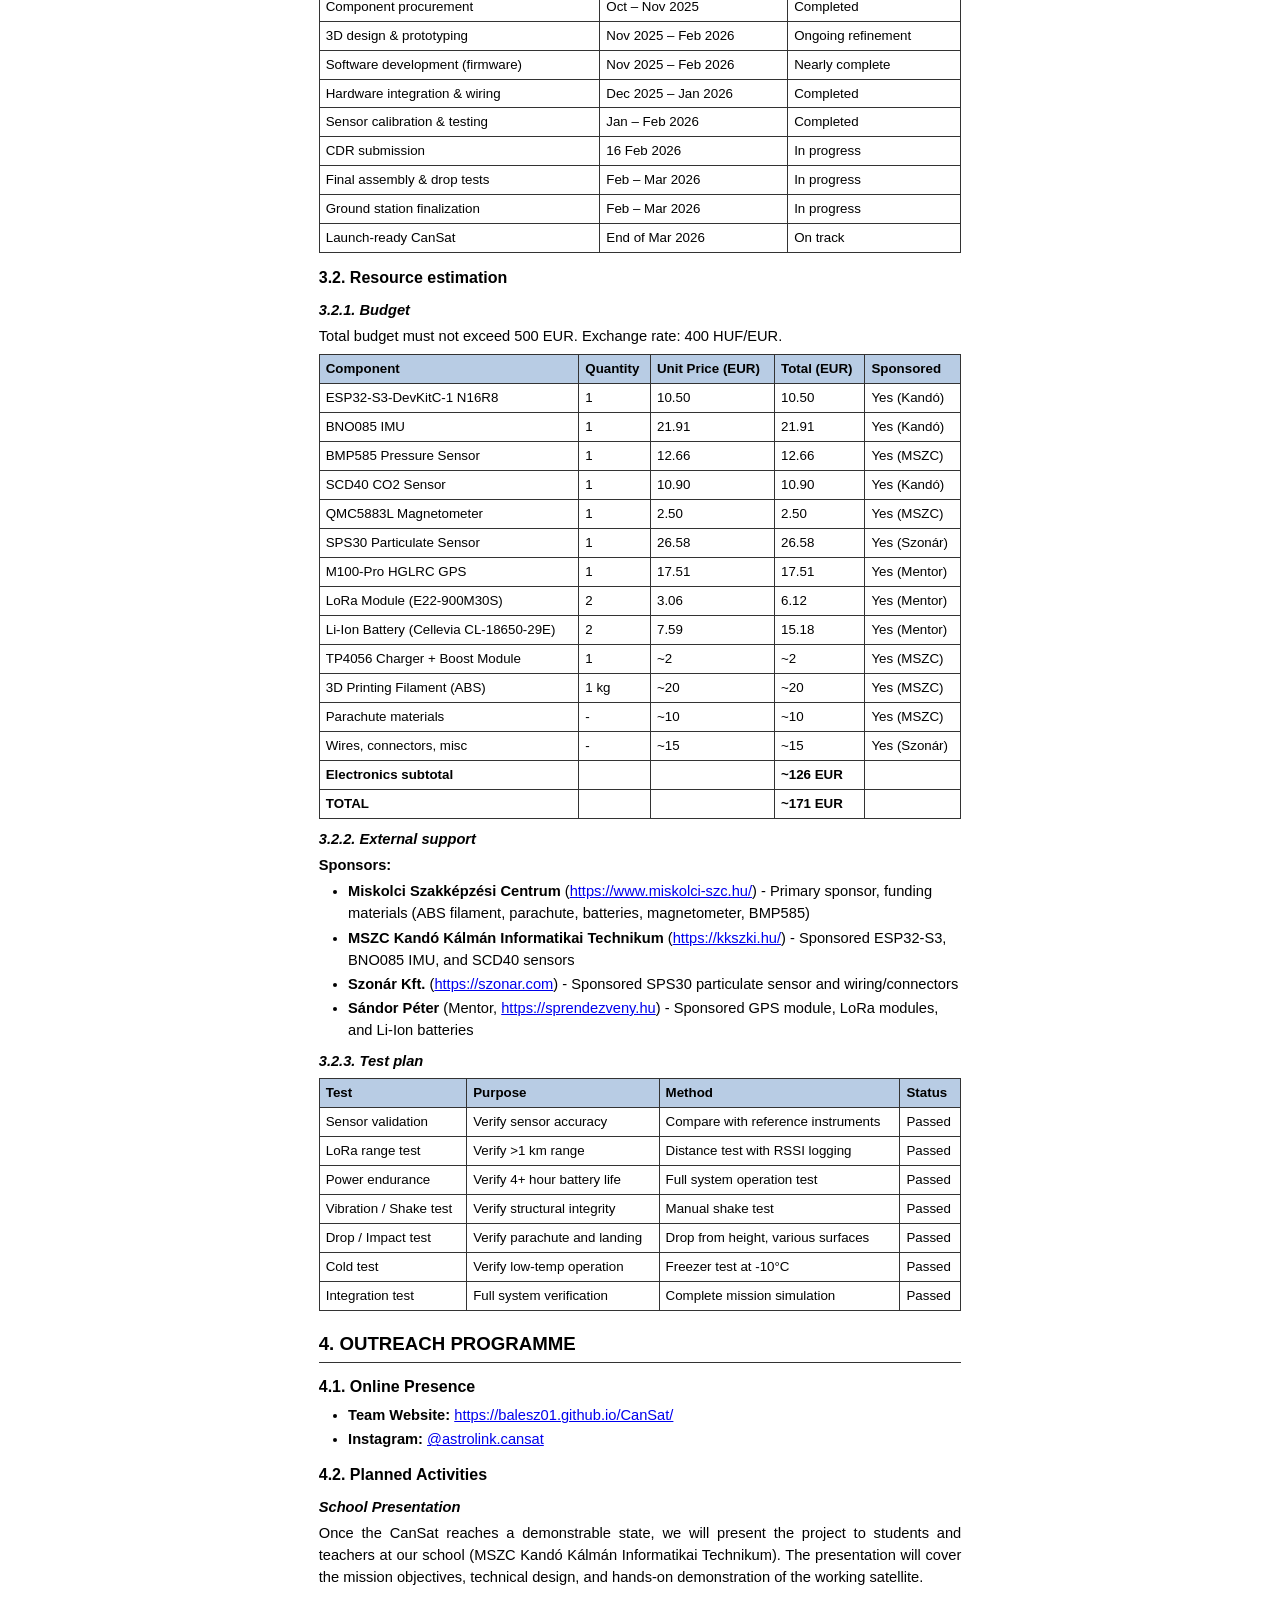
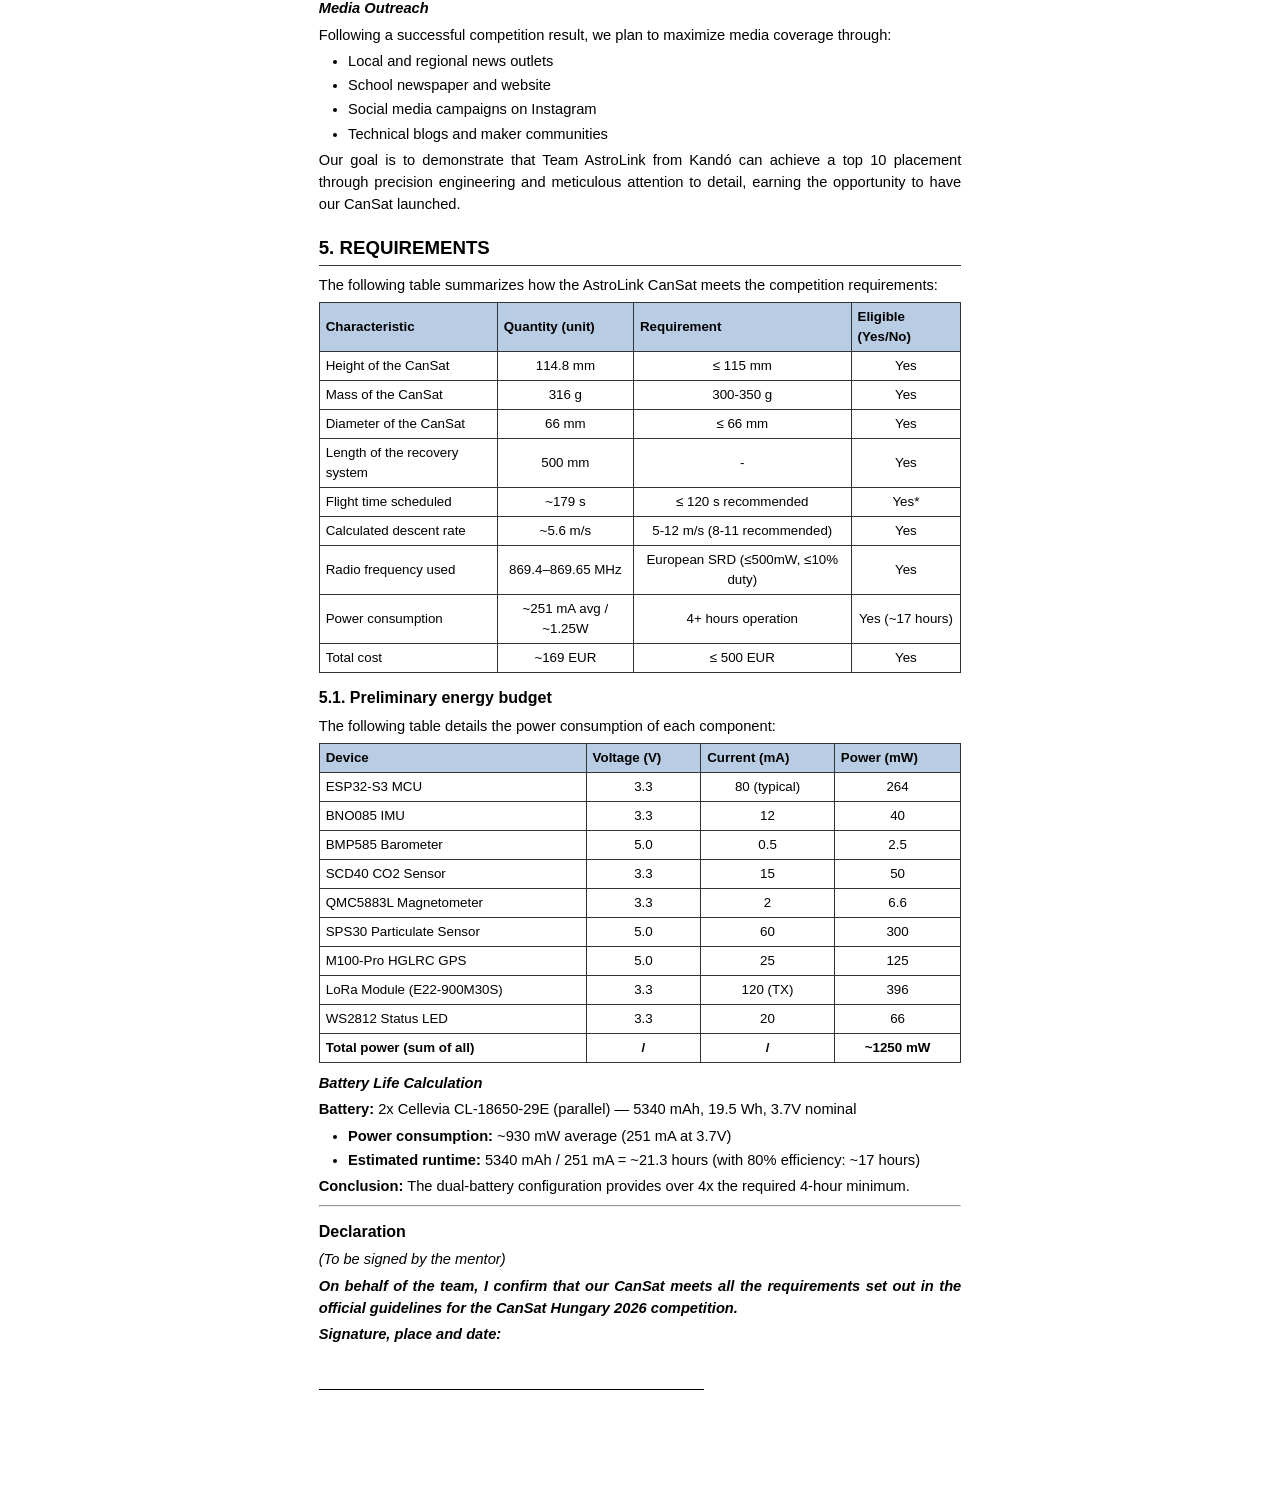
==== commit 34304c9a: "Add files via upload" ====
--- a/CDR_AstroLink.html
+++ b/CDR_AstroLink.html
@@ -75,7 +75,7 @@
             border-collapse: collapse;
             margin: 0.5em 0;
             font-size: 10pt;
-            page-break-inside: avoid;
+            /* Allow tables to break across pages to avoid half-empty pages */
         }
 
         th, td {
@@ -195,7 +195,7 @@
         }
 
         .section {
-            page-break-inside: avoid;
+            /* Removed page-break-inside: avoid to prevent half-empty pages */
         }
 
         .page-break {
@@ -256,6 +256,21 @@
             margin-top: 0.2em;
         }
 
+        /* Small tables should not break */
+        .no-break {
+            page-break-inside: avoid;
+        }
+
+        /* Keep heading with following content */
+        h3, h4 {
+            page-break-after: avoid;
+        }
+
+        /* Prevent orphan rows at page breaks */
+        tr {
+            page-break-inside: avoid;
+        }
+
         /* Page numbers for print - footer style */
         body {
             counter-reset: page;
@@ -274,7 +289,7 @@
         <p><strong>Team:</strong> AstroLink</p>
         <p><strong>School Name &amp; City:</strong> Miskolci Szakképzési Centrum Kandó Kálmán Informatikai Technikum, Miskolc</p>
         <p><strong>Date:</strong> February 2026</p>
-        <p><strong>Video link:</strong> <span class="todo">[TODO: Insert YouTube/Google Drive video link here]</span></p>
+        <p><strong>Video link:</strong> <a href="https://youtu.be/PVsJI-os3VY">https://youtu.be/PVsJI-os3VY</a> | <a href="https://drive.google.com/file/d/1fZmKCBccmo48XWDcwMdhhijbQ-ANdlyV/view?usp=sharing">Google Drive</a></p>
     </div>
 </div>
 
@@ -373,23 +388,29 @@
 </ul>
 
 <!-- 2. CANSAT DESCRIPTION -->
-<h2>2. CANSAT DESCRIPTION</h2>
+<h2 class="page-break">2. CANSAT DESCRIPTION</h2>
 
 <h3>2.1. Overview of the mission</h3>
 
 <p>The AstroLink CanSat will be launched on a rocket to an altitude of approximately 1 km, where it will be ejected and descend under a parachute system at a rate of approximately 5-6 m/s. During descent, it will continuously measure atmospheric parameters using its sensor suite and transmit data to the ground station via LoRa radio link while simultaneously storing all data onboard. The satellite will remain active for at least 4 hours after landing to facilitate recovery.</p>
 
 <h4>Critical Components</h4>
-<p><strong>MCU:</strong> ESP32-S3 | <strong>Sensors:</strong> BMP585, M100-Pro GPS, SPS30, BNO085, SCD40, QMC5883L | <strong>Communication:</strong> E22-900M30S LoRa (868 MHz) | <strong>Power:</strong> 2x Li-Ion + boost converter | <strong>Recovery:</strong> Parachute</p>
+<ul>
+    <li><strong>MCU:</strong> ESP32-S3</li>
+    <li><strong>Sensors:</strong> BMP585, M100-Pro GPS, SPS30, BNO085, SCD40, QMC5883L</li>
+    <li><strong>Communication:</strong> E22-900M30S LoRa (869.5 MHz)</li>
+    <li><strong>Power:</strong> 2x Li-Ion + boost converter</li>
+    <li><strong>Recovery:</strong> Parachute</li>
+</ul>
 
 <h4>System Block Diagram</h4>
 <div style="text-align: center; margin: 0.3em 0;">
-    <div class="mxgraph" style="max-width:90%;margin:0 auto;border:1px solid #ccc;" data-mxgraph="{&quot;highlight&quot;:&quot;#0000ff&quot;,&quot;nav&quot;:true,&quot;resize&quot;:true,&quot;toolbar&quot;:&quot;zoom layers lightbox&quot;,&quot;edit&quot;:&quot;_blank&quot;,&quot;xml&quot;:&quot;&lt;mxfile host=\&quot;app.diagrams.net\&quot;&gt;&lt;diagram name=\&quot;1 oldal\&quot; id=\&quot;vHl38z38AX6xv8_jfIYL\&quot;&gt;&lt;mxGraphModel grid=\&quot;1\&quot; page=\&quot;1\&quot; gridSize=\&quot;10\&quot; guides=\&quot;1\&quot; tooltips=\&quot;1\&quot; connect=\&quot;1\&quot; arrows=\&quot;1\&quot; fold=\&quot;1\&quot; pageScale=\&quot;1\&quot; pageWidth=\&quot;827\&quot; pageHeight=\&quot;1169\&quot; math=\&quot;0\&quot; shadow=\&quot;0\&quot;&gt;&lt;root&gt;&lt;mxCell id=\&quot;0\&quot;/&gt;&lt;mxCell id=\&quot;1\&quot; parent=\&quot;0\&quot;/&gt;&lt;mxCell id=\&quot;4bCOH2ubgLZRLtsFq08N-20\&quot; edge=\&quot;1\&quot; parent=\&quot;1\&quot; source=\&quot;4bCOH2ubgLZRLtsFq08N-1\&quot; style=\&quot;edgeStyle=orthogonalEdgeStyle;rounded=0;orthogonalLoop=1;jettySize=auto;html=1;exitX=1;exitY=0.25;exitDx=0;exitDy=0;entryX=0;entryY=0.5;entryDx=0;entryDy=0;fillColor=#a20025;strokeColor=#6F0000;\&quot; target=\&quot;4bCOH2ubgLZRLtsFq08N-6\&quot;&gt;&lt;mxGeometry relative=\&quot;1\&quot; as=\&quot;geometry\&quot;&gt;&lt;Array as=\&quot;points\&quot;&gt;&lt;mxPoint x=\&quot;380\&quot; y=\&quot;210\&quot;/&gt;&lt;mxPoint x=\&quot;485\&quot; y=\&quot;210\&quot;/&gt;&lt;mxPoint x=\&quot;485\&quot; y=\&quot;120\&quot;/&gt;&lt;/Array&gt;&lt;/mxGeometry&gt;&lt;/mxCell&gt;&lt;mxCell id=\&quot;4bCOH2ubgLZRLtsFq08N-21\&quot; edge=\&quot;1\&quot; parent=\&quot;1\&quot; source=\&quot;4bCOH2ubgLZRLtsFq08N-1\&quot; style=\&quot;edgeStyle=orthogonalEdgeStyle;rounded=0;orthogonalLoop=1;jettySize=auto;html=1;exitX=1;exitY=0.5;exitDx=0;exitDy=0;entryX=0;entryY=0.5;entryDx=0;entryDy=0;fillColor=#6d8764;strokeColor=#3A5431;\&quot; target=\&quot;4bCOH2ubgLZRLtsFq08N-2\&quot;&gt;&lt;mxGeometry relative=\&quot;1\&quot; as=\&quot;geometry\&quot;&gt;&lt;Array as=\&quot;points\&quot;&gt;&lt;mxPoint x=\&quot;380\&quot; y=\&quot;260\&quot;/&gt;&lt;mxPoint x=\&quot;510\&quot; y=\&quot;260\&quot;/&gt;&lt;mxPoint x=\&quot;510\&quot; y=\&quot;220\&quot;/&gt;&lt;/Array&gt;&lt;/mxGeometry&gt;&lt;/mxCell&gt;&lt;mxCell id=\&quot;4bCOH2ubgLZRLtsFq08N-23\&quot; edge=\&quot;1\&quot; parent=\&quot;1\&quot; source=\&quot;4bCOH2ubgLZRLtsFq08N-1\&quot; style=\&quot;edgeStyle=orthogonalEdgeStyle;rounded=0;orthogonalLoop=1;jettySize=auto;html=1;exitX=1;exitY=0.5;exitDx=0;exitDy=0;entryX=0;entryY=0.5;entryDx=0;entryDy=0;fillColor=#fad9d5;strokeColor=#ae4132;\&quot; target=\&quot;4bCOH2ubgLZRLtsFq08N-3\&quot;&gt;&lt;mxGeometry relative=\&quot;1\&quot; as=\&quot;geometry\&quot;&gt;&lt;Array as=\&quot;points\&quot;&gt;&lt;mxPoint x=\&quot;380\&quot; y=\&quot;310\&quot;/&gt;&lt;mxPoint x=\&quot;460\&quot; y=\&quot;310\&quot;/&gt;&lt;mxPoint x=\&quot;460\&quot; y=\&quot;500\&quot;/&gt;&lt;/Array&gt;&lt;/mxGeometry&gt;&lt;/mxCell&gt;&lt;mxCell id=\&quot;4bCOH2ubgLZRLtsFq08N-26\&quot; edge=\&quot;1\&quot; parent=\&quot;1\&quot; source=\&quot;4bCOH2ubgLZRLtsFq08N-1\&quot; style=\&quot;edgeStyle=orthogonalEdgeStyle;rounded=0;orthogonalLoop=1;jettySize=auto;html=1;exitX=0.75;exitY=1;exitDx=0;exitDy=0;entryX=0;entryY=0.5;entryDx=0;entryDy=0;fillColor=#fad7ac;strokeColor=#b46504;\&quot; target=\&quot;4bCOH2ubgLZRLtsFq08N-4\&quot;&gt;&lt;mxGeometry relative=\&quot;1\&quot; as=\&quot;geometry\&quot;/&gt;&lt;/mxCell&gt;&lt;mxCell id=\&quot;4bCOH2ubgLZRLtsFq08N-27\&quot; edge=\&quot;1\&quot; parent=\&quot;1\&quot; source=\&quot;4bCOH2ubgLZRLtsFq08N-1\&quot; style=\&quot;edgeStyle=orthogonalEdgeStyle;rounded=0;orthogonalLoop=1;jettySize=auto;html=1;exitX=1;exitY=0.75;exitDx=0;exitDy=0;entryX=0;entryY=0.5;entryDx=0;entryDy=0;fillColor=#fad7ac;strokeColor=#b46504;\&quot; target=\&quot;4bCOH2ubgLZRLtsFq08N-5\&quot;&gt;&lt;mxGeometry relative=\&quot;1\&quot; as=\&quot;geometry\&quot;&gt;&lt;Array as=\&quot;points\&quot;&gt;&lt;mxPoint x=\&quot;420\&quot; y=\&quot;382\&quot;/&gt;&lt;mxPoint x=\&quot;420\&quot; y=\&quot;600\&quot;/&gt;&lt;/Array&gt;&lt;mxPoint x=\&quot;420\&quot; y=\&quot;599.9999999999998\&quot; as=\&quot;targetPoint\&quot;/&gt;&lt;/mxGeometry&gt;&lt;/mxCell&gt;&lt;mxCell id=\&quot;4bCOH2ubgLZRLtsFq08N-1\&quot; parent=\&quot;1\&quot; style=\&quot;rounded=1;whiteSpace=wrap;html=1;fillColor=#76608a;fontColor=#ffffff;strokeColor=#432D57;\&quot; value=\&quot;&amp;lt;font style=&amp;quot;font-size: 15px;&amp;quot;&amp;gt;ESP32-S3&amp;lt;/font&amp;gt;&amp;lt;div&amp;gt;&amp;lt;font style=&amp;quot;font-size: 15px;&amp;quot;&amp;gt;N16R8 (16MB /8MB PSRAM)&amp;lt;/font&amp;gt;&amp;lt;/div&amp;gt;&amp;lt;div&amp;gt;&amp;lt;font style=&amp;quot;font-size: 15px;&amp;quot;&amp;gt;&amp;lt;br&amp;gt;&amp;lt;/font&amp;gt;&amp;lt;/div&amp;gt;&amp;lt;div&amp;gt;&amp;lt;font style=&amp;quot;font-size: 15px;&amp;quot;&amp;gt;&amp;lt;br&amp;gt;&amp;lt;/font&amp;gt;&amp;lt;/div&amp;gt;&amp;lt;div&amp;gt;&amp;lt;font&amp;gt;&amp;lt;br&amp;gt;&amp;lt;/font&amp;gt;&amp;lt;/div&amp;gt;&amp;lt;div style=&amp;quot;text-align: left;&amp;quot;&amp;gt;&amp;lt;font style=&amp;quot;font-size: 15px;&amp;quot;&amp;gt;Interfaces:&amp;lt;/font&amp;gt;&amp;lt;/div&amp;gt;&amp;lt;div style=&amp;quot;text-align: left;&amp;quot;&amp;gt;&amp;lt;font style=&amp;quot;font-size: 15px;&amp;quot;&amp;gt;&amp;lt;br&amp;gt;&amp;lt;/font&amp;gt;&amp;lt;/div&amp;gt;&amp;lt;div style=&amp;quot;text-align: left;&amp;quot;&amp;gt;&amp;lt;font style=&amp;quot;font-size: 15px;&amp;quot;&amp;gt;SPI1: GPIO 5,6,7,15&amp;lt;/font&amp;gt;&amp;lt;/div&amp;gt;&amp;lt;div style=&amp;quot;text-align: left;&amp;quot;&amp;gt;&amp;lt;span style=&amp;quot;background-color: transparent;&amp;quot;&amp;gt;&amp;lt;font style=&amp;quot;font-size: 15px;&amp;quot;&amp;gt;SPI2: GPIO 35-42&amp;lt;/font&amp;gt;&amp;lt;/span&amp;gt;&amp;lt;/div&amp;gt;&amp;lt;div style=&amp;quot;text-align: left;&amp;quot;&amp;gt;&amp;lt;font style=&amp;quot;font-size: 15px;&amp;quot;&amp;gt;I2C: GPIO 8,9&amp;lt;/font&amp;gt;&amp;lt;/div&amp;gt;&amp;lt;div style=&amp;quot;text-align: left;&amp;quot;&amp;gt;&amp;lt;font style=&amp;quot;font-size: 15px;&amp;quot;&amp;gt;UART1: GPIO 17,18&amp;lt;/font&amp;gt;&amp;lt;/div&amp;gt;&amp;lt;div style=&amp;quot;text-align: left;&amp;quot;&amp;gt;&amp;lt;font style=&amp;quot;font-size: 15px;&amp;quot;&amp;gt;UART2: GPIO 13,14&amp;lt;/font&amp;gt;&amp;lt;/div&amp;gt;&amp;lt;div style=&amp;quot;text-align: left;&amp;quot;&amp;gt;&amp;lt;font style=&amp;quot;font-size: 15px;&amp;quot;&amp;gt;LED: GPIO 48&amp;lt;/font&amp;gt;&amp;lt;/div&amp;gt;&amp;lt;div style=&amp;quot;text-align: left;&amp;quot;&amp;gt;&amp;lt;font style=&amp;quot;font-size: 15px;&amp;quot;&amp;gt;WiFi: Built-in&amp;lt;/font&amp;gt;&amp;lt;/div&amp;gt;&amp;lt;div&amp;gt;&amp;lt;br&amp;gt;&amp;lt;/div&amp;gt;\&quot; vertex=\&quot;1\&quot;&gt;&lt;mxGeometry height=\&quot;270\&quot; width=\&quot;220\&quot; x=\&quot;160\&quot; y=\&quot;180\&quot; as=\&quot;geometry\&quot;/&gt;&lt;/mxCell&gt;&lt;mxCell id=\&quot;4bCOH2ubgLZRLtsFq08N-18\&quot; edge=\&quot;1\&quot; parent=\&quot;1\&quot; source=\&quot;4bCOH2ubgLZRLtsFq08N-2\&quot; style=\&quot;edgeStyle=orthogonalEdgeStyle;rounded=0;orthogonalLoop=1;jettySize=auto;html=1;fillColor=#6d8764;strokeColor=#3A5431;\&quot; target=\&quot;4bCOH2ubgLZRLtsFq08N-8\&quot; value=\&quot;\&quot;&gt;&lt;mxGeometry relative=\&quot;1\&quot; as=\&quot;geometry\&quot;/&gt;&lt;/mxCell&gt;&lt;mxCell id=\&quot;4bCOH2ubgLZRLtsFq08N-2\&quot; parent=\&quot;1\&quot; style=\&quot;rounded=1;whiteSpace=wrap;html=1;fillColor=#6D8764;fontColor=#ffffff;strokeColor=#3A5431;\&quot; value=\&quot;&amp;lt;font style=&amp;quot;font-size: 18px;&amp;quot;&amp;gt;E22-900M30S&amp;lt;/font&amp;gt;&amp;lt;div&amp;gt;&amp;lt;font style=&amp;quot;font-size: 18px;&amp;quot;&amp;gt;LoRa (SPI2) | 3.3V | 120mA&amp;lt;/font&amp;gt;&amp;lt;/div&amp;gt;\&quot; vertex=\&quot;1\&quot;&gt;&lt;mxGeometry height=\&quot;60\&quot; width=\&quot;250\&quot; x=\&quot;540\&quot; y=\&quot;190\&quot; as=\&quot;geometry\&quot;/&gt;&lt;/mxCell&gt;&lt;mxCell id=\&quot;4bCOH2ubgLZRLtsFq08N-3\&quot; parent=\&quot;1\&quot; style=\&quot;rounded=1;whiteSpace=wrap;html=1;fillColor=#fad9d5;strokeColor=#ae4132;\&quot; value=\&quot;&amp;lt;font style=&amp;quot;font-size: 18px;&amp;quot;&amp;gt;BMP585&amp;lt;/font&amp;gt;&amp;lt;div&amp;gt;&amp;lt;font style=&amp;quot;font-size: 18px;&amp;quot;&amp;gt;Pressure (I2C) | 5V | 0.5mA&amp;lt;/font&amp;gt;&amp;lt;/div&amp;gt;\&quot; vertex=\&quot;1\&quot;&gt;&lt;mxGeometry height=\&quot;60\&quot; width=\&quot;250\&quot; x=\&quot;540\&quot; y=\&quot;470\&quot; as=\&quot;geometry\&quot;/&gt;&lt;/mxCell&gt;&lt;mxCell id=\&quot;4bCOH2ubgLZRLtsFq08N-4\&quot; parent=\&quot;1\&quot; style=\&quot;rounded=1;whiteSpace=wrap;html=1;fillColor=#fad7ac;strokeColor=#b46504;\&quot; value=\&quot;&amp;lt;font style=&amp;quot;font-size: 18px;&amp;quot;&amp;gt;M100-Pro GPS&amp;lt;/font&amp;gt;&amp;lt;div&amp;gt;&amp;lt;font style=&amp;quot;font-size: 18px;&amp;quot;&amp;gt;GNSS (UART1) | 5V | 25mA&amp;lt;/font&amp;gt;&amp;lt;/div&amp;gt;\&quot; vertex=\&quot;1\&quot;&gt;&lt;mxGeometry height=\&quot;60\&quot; width=\&quot;250\&quot; x=\&quot;540\&quot; y=\&quot;670\&quot; as=\&quot;geometry\&quot;/&gt;&lt;/mxCell&gt;&lt;mxCell id=\&quot;4bCOH2ubgLZRLtsFq08N-5\&quot; parent=\&quot;1\&quot; style=\&quot;rounded=1;whiteSpace=wrap;html=1;fillColor=#fad7ac;strokeColor=#b46504;\&quot; value=\&quot;&amp;lt;font style=&amp;quot;font-size: 16px;&amp;quot;&amp;gt;SPS30&amp;lt;/font&amp;gt;&amp;lt;div&amp;gt;&amp;lt;font style=&amp;quot;font-size: 16px;&amp;quot;&amp;gt;PM Sensor (UART2) | 5V | 25mA&amp;lt;/font&amp;gt;&amp;lt;/div&amp;gt;\&quot; vertex=\&quot;1\&quot;&gt;&lt;mxGeometry height=\&quot;60\&quot; width=\&quot;250\&quot; x=\&quot;540\&quot; y=\&quot;570\&quot; as=\&quot;geometry\&quot;/&gt;&lt;/mxCell&gt;&lt;mxCell id=\&quot;4bCOH2ubgLZRLtsFq08N-6\&quot; parent=\&quot;1\&quot; style=\&quot;rounded=1;whiteSpace=wrap;html=1;fillColor=#a20025;strokeColor=#6F0000;fontColor=#ffffff;\&quot; value=\&quot;&amp;lt;font style=&amp;quot;font-size: 18px;&amp;quot;&amp;gt;BNO085 IMU&amp;lt;/font&amp;gt;&amp;lt;div&amp;gt;&amp;lt;font style=&amp;quot;font-size: 18px;&amp;quot;&amp;gt;9-DoF (SPI1) |3.3V | 12mA&amp;lt;/font&amp;gt;&amp;lt;/div&amp;gt;\&quot; vertex=\&quot;1\&quot;&gt;&lt;mxGeometry height=\&quot;60\&quot; width=\&quot;250\&quot; x=\&quot;540\&quot; y=\&quot;90\&quot; as=\&quot;geometry\&quot;/&gt;&lt;/mxCell&gt;&lt;mxCell id=\&quot;4bCOH2ubgLZRLtsFq08N-7\&quot; parent=\&quot;1\&quot; style=\&quot;rounded=1;whiteSpace=wrap;html=1;fillColor=#fad9d5;strokeColor=#ae4132;\&quot; value=\&quot;&amp;lt;font style=&amp;quot;font-size: 18px;&amp;quot;&amp;gt;SCD40&amp;lt;/font&amp;gt;&amp;lt;div&amp;gt;&amp;lt;font style=&amp;quot;font-size: 18px;&amp;quot;&amp;gt;CO2 (I2C) | 3.3V |15mA&amp;lt;/font&amp;gt;&amp;lt;/div&amp;gt;\&quot; vertex=\&quot;1\&quot;&gt;&lt;mxGeometry height=\&quot;60\&quot; width=\&quot;250\&quot; x=\&quot;540\&quot; y=\&quot;280\&quot; as=\&quot;geometry\&quot;/&gt;&lt;/mxCell&gt;&lt;mxCell id=\&quot;4bCOH2ubgLZRLtsFq08N-8\&quot; parent=\&quot;1\&quot; style=\&quot;rounded=1;whiteSpace=wrap;html=1;fillColor=#6d8764;fontColor=#ffffff;strokeColor=#3A5431;\&quot; value=\&quot;&amp;lt;font style=&amp;quot;font-size: 19px;&amp;quot;&amp;gt;Antenna&amp;lt;/font&amp;gt;&amp;lt;div&amp;gt;&amp;lt;font style=&amp;quot;font-size: 19px;&amp;quot;&amp;gt;433MHz&amp;lt;/font&amp;gt;&amp;lt;/div&amp;gt;\&quot; vertex=\&quot;1\&quot;&gt;&lt;mxGeometry height=\&quot;80\&quot; width=\&quot;93\&quot; x=\&quot;890\&quot; y=\&quot;180\&quot; as=\&quot;geometry\&quot;/&gt;&lt;/mxCell&gt;&lt;mxCell id=\&quot;4bCOH2ubgLZRLtsFq08N-28\&quot; edge=\&quot;1\&quot; parent=\&quot;1\&quot; source=\&quot;4bCOH2ubgLZRLtsFq08N-9\&quot; style=\&quot;edgeStyle=orthogonalEdgeStyle;rounded=0;orthogonalLoop=1;jettySize=auto;html=1;exitX=0.5;exitY=1;exitDx=0;exitDy=0;entryX=0.5;entryY=0;entryDx=0;entryDy=0;\&quot; target=\&quot;4bCOH2ubgLZRLtsFq08N-16\&quot;&gt;&lt;mxGeometry relative=\&quot;1\&quot; as=\&quot;geometry\&quot;/&gt;&lt;/mxCell&gt;&lt;mxCell id=\&quot;4bCOH2ubgLZRLtsFq08N-9\&quot; parent=\&quot;1\&quot; style=\&quot;rounded=1;whiteSpace=wrap;html=1;fillColor=#e3c800;fontColor=#000000;strokeColor=#B09500;\&quot; value=\&quot;&amp;lt;div&amp;gt;&amp;lt;font style=&amp;quot;font-size: 20px;&amp;quot;&amp;gt;POWER&amp;lt;/font&amp;gt;&amp;lt;/div&amp;gt;&amp;lt;div&amp;gt;&amp;lt;br&amp;gt;&amp;lt;/div&amp;gt;&amp;lt;div&amp;gt;&amp;lt;br&amp;gt;&amp;lt;/div&amp;gt;&amp;lt;div&amp;gt;&amp;lt;br&amp;gt;&amp;lt;/div&amp;gt;&amp;lt;div&amp;gt;&amp;lt;br&amp;gt;&amp;lt;/div&amp;gt;&amp;lt;div&amp;gt;&amp;lt;br&amp;gt;&amp;lt;/div&amp;gt;&amp;lt;div&amp;gt;&amp;lt;br&amp;gt;&amp;lt;/div&amp;gt;&amp;lt;div&amp;gt;&amp;lt;br&amp;gt;&amp;lt;/div&amp;gt;&amp;lt;div&amp;gt;&amp;lt;br&amp;gt;&amp;lt;/div&amp;gt;&amp;lt;div&amp;gt;&amp;lt;br&amp;gt;&amp;lt;/div&amp;gt;&amp;lt;div&amp;gt;&amp;lt;br&amp;gt;&amp;lt;/div&amp;gt;&amp;lt;div&amp;gt;&amp;lt;br&amp;gt;&amp;lt;/div&amp;gt;&amp;lt;div&amp;gt;&amp;lt;br&amp;gt;&amp;lt;/div&amp;gt;&amp;lt;div&amp;gt;&amp;lt;br&amp;gt;&amp;lt;/div&amp;gt;&amp;lt;div&amp;gt;&amp;lt;br&amp;gt;&amp;lt;/div&amp;gt;&amp;lt;div&amp;gt;&amp;lt;br&amp;gt;&amp;lt;/div&amp;gt;&amp;lt;div&amp;gt;&amp;lt;br&amp;gt;&amp;lt;/div&amp;gt;&amp;lt;div&amp;gt;&amp;lt;br&amp;gt;&amp;lt;/div&amp;gt;\&quot; vertex=\&quot;1\&quot;&gt;&lt;mxGeometry height=\&quot;320\&quot; width=\&quot;210\&quot; x=\&quot;-90\&quot; y=\&quot;130\&quot; as=\&quot;geometry\&quot;/&gt;&lt;/mxCell&gt;&lt;mxCell id=\&quot;4bCOH2ubgLZRLtsFq08N-10\&quot; parent=\&quot;1\&quot; style=\&quot;rounded=1;whiteSpace=wrap;html=1;\&quot; value=\&quot;&amp;lt;font style=&amp;quot;font-size: 20px;&amp;quot;&amp;gt;18650 Li-ion&amp;lt;/font&amp;gt;&amp;lt;div&amp;gt;&amp;lt;font style=&amp;quot;font-size: 20px;&amp;quot;&amp;gt;3.7V | 2670mAh&amp;lt;/font&amp;gt;&amp;lt;/div&amp;gt;\&quot; vertex=\&quot;1\&quot;&gt;&lt;mxGeometry height=\&quot;60\&quot; width=\&quot;180\&quot; x=\&quot;-75\&quot; y=\&quot;200\&quot; as=\&quot;geometry\&quot;/&gt;&lt;/mxCell&gt;&lt;mxCell id=\&quot;4bCOH2ubgLZRLtsFq08N-12\&quot; parent=\&quot;1\&quot; style=\&quot;rounded=1;whiteSpace=wrap;html=1;\&quot; value=\&quot;&amp;lt;font style=&amp;quot;font-size: 19px;&amp;quot;&amp;gt;Booster Board&amp;lt;/font&amp;gt;&amp;lt;div&amp;gt;&amp;lt;font style=&amp;quot;font-size: 19px;&amp;quot;&amp;gt;3.7V -&amp;amp;gt;5V + Charger&amp;lt;/font&amp;gt;&amp;lt;/div&amp;gt;\&quot; vertex=\&quot;1\&quot;&gt;&lt;mxGeometry height=\&quot;60\&quot; width=\&quot;180\&quot; x=\&quot;-75\&quot; y=\&quot;285\&quot; as=\&quot;geometry\&quot;/&gt;&lt;/mxCell&gt;&lt;mxCell id=\&quot;4bCOH2ubgLZRLtsFq08N-31\&quot; edge=\&quot;1\&quot; parent=\&quot;1\&quot; source=\&quot;4bCOH2ubgLZRLtsFq08N-13\&quot; style=\&quot;edgeStyle=orthogonalEdgeStyle;rounded=0;orthogonalLoop=1;jettySize=auto;html=1;exitX=1;exitY=0.5;exitDx=0;exitDy=0;entryX=0;entryY=0.75;entryDx=0;entryDy=0;fillColor=#ffcd28;strokeColor=#d79b00;gradientColor=#ffa500;\&quot; target=\&quot;4bCOH2ubgLZRLtsFq08N-1\&quot;&gt;&lt;mxGeometry relative=\&quot;1\&quot; as=\&quot;geometry\&quot;/&gt;&lt;/mxCell&gt;&lt;mxCell id=\&quot;4bCOH2ubgLZRLtsFq08N-13\&quot; parent=\&quot;1\&quot; style=\&quot;rounded=1;whiteSpace=wrap;html=1;\&quot; value=\&quot;&amp;lt;font style=&amp;quot;font-size: 20px;&amp;quot;&amp;gt;3.3V&amp;lt;/font&amp;gt;\&quot; vertex=\&quot;1\&quot;&gt;&lt;mxGeometry height=\&quot;60\&quot; width=\&quot;60\&quot; x=\&quot;45\&quot; y=\&quot;370\&quot; as=\&quot;geometry\&quot;/&gt;&lt;/mxCell&gt;&lt;mxCell id=\&quot;4bCOH2ubgLZRLtsFq08N-14\&quot; parent=\&quot;1\&quot; style=\&quot;rounded=1;whiteSpace=wrap;html=1;\&quot; value=\&quot;&amp;lt;font style=&amp;quot;font-size: 20px;&amp;quot;&amp;gt;5V&amp;lt;/font&amp;gt;\&quot; vertex=\&quot;1\&quot;&gt;&lt;mxGeometry height=\&quot;60\&quot; width=\&quot;60\&quot; x=\&quot;-75\&quot; y=\&quot;370\&quot; as=\&quot;geometry\&quot;/&gt;&lt;/mxCell&gt;&lt;mxCell id=\&quot;4bCOH2ubgLZRLtsFq08N-32\&quot; edge=\&quot;1\&quot; parent=\&quot;1\&quot; source=\&quot;4bCOH2ubgLZRLtsFq08N-16\&quot; style=\&quot;edgeStyle=orthogonalEdgeStyle;rounded=0;orthogonalLoop=1;jettySize=auto;html=1;exitX=0.5;exitY=1;exitDx=0;exitDy=0;entryX=1;entryY=0.5;entryDx=0;entryDy=0;fillColor=#e51400;strokeColor=#B20000;\&quot; target=\&quot;4bCOH2ubgLZRLtsFq08N-4\&quot;&gt;&lt;mxGeometry relative=\&quot;1\&quot; as=\&quot;geometry\&quot;&gt;&lt;Array as=\&quot;points\&quot;&gt;&lt;mxPoint x=\&quot;15\&quot; y=\&quot;800\&quot;/&gt;&lt;mxPoint x=\&quot;810\&quot; y=\&quot;800\&quot;/&gt;&lt;mxPoint x=\&quot;810\&quot; y=\&quot;700\&quot;/&gt;&lt;/Array&gt;&lt;/mxGeometry&gt;&lt;/mxCell&gt;&lt;mxCell id=\&quot;4bCOH2ubgLZRLtsFq08N-16\&quot; parent=\&quot;1\&quot; style=\&quot;rounded=1;whiteSpace=wrap;html=1;\&quot; value=\&quot;&amp;lt;font style=&amp;quot;font-size: 16px;&amp;quot;&amp;gt;Power Summary&amp;lt;/font&amp;gt;&amp;lt;div&amp;gt;&amp;lt;font style=&amp;quot;font-size: 16px;&amp;quot;&amp;gt;&amp;lt;br&amp;gt;&amp;lt;/font&amp;gt;&amp;lt;/div&amp;gt;&amp;lt;div style=&amp;quot;text-align: left;&amp;quot;&amp;gt;&amp;lt;font style=&amp;quot;font-size: 16px;&amp;quot;&amp;gt;Peak: ~1,25W&amp;lt;/font&amp;gt;&amp;lt;/div&amp;gt;&amp;lt;div style=&amp;quot;text-align: left;&amp;quot;&amp;gt;&amp;lt;font style=&amp;quot;font-size: 16px;&amp;quot;&amp;gt;Avg: ~930mW (~251mA)&amp;lt;/font&amp;gt;&amp;lt;/div&amp;gt;&amp;lt;div style=&amp;quot;text-align: left;&amp;quot;&amp;gt;&amp;lt;font style=&amp;quot;font-size: 16px;&amp;quot;&amp;gt;Runtime: ~8.5 hours&amp;lt;/font&amp;gt;&amp;lt;/div&amp;gt;\&quot; vertex=\&quot;1\&quot;&gt;&lt;mxGeometry height=\&quot;110\&quot; width=\&quot;180\&quot; x=\&quot;-75\&quot; y=\&quot;500\&quot; as=\&quot;geometry\&quot;/&gt;&lt;/mxCell&gt;&lt;mxCell id=\&quot;4bCOH2ubgLZRLtsFq08N-17\&quot; parent=\&quot;1\&quot; style=\&quot;rounded=1;whiteSpace=wrap;html=1;fillColor=#fad9d5;strokeColor=#ae4132;\&quot; value=\&quot;&amp;lt;font style=&amp;quot;font-size: 18px;&amp;quot;&amp;gt;QMC5883L&amp;lt;/font&amp;gt;&amp;lt;div&amp;gt;&amp;lt;font style=&amp;quot;font-size: 18px;&amp;quot;&amp;gt;Mag (I2C) | 3.3V | 2mA&amp;lt;/font&amp;gt;&amp;lt;/div&amp;gt;\&quot; vertex=\&quot;1\&quot;&gt;&lt;mxGeometry height=\&quot;60\&quot; width=\&quot;250\&quot; x=\&quot;540\&quot; y=\&quot;370\&quot; as=\&quot;geometry\&quot;/&gt;&lt;/mxCell&gt;&lt;mxCell id=\&quot;4bCOH2ubgLZRLtsFq08N-24\&quot; edge=\&quot;1\&quot; parent=\&quot;1\&quot; style=\&quot;endArrow=classic;html=1;rounded=0;entryX=0;entryY=0.5;entryDx=0;entryDy=0;fillColor=#fad9d5;strokeColor=#ae4132;\&quot; target=\&quot;4bCOH2ubgLZRLtsFq08N-7\&quot; value=\&quot;\&quot;&gt;&lt;mxGeometry height=\&quot;50\&quot; relative=\&quot;1\&quot; width=\&quot;50\&quot; as=\&quot;geometry\&quot;&gt;&lt;mxPoint x=\&quot;460\&quot; y=\&quot;310\&quot; as=\&quot;sourcePoint\&quot;/&gt;&lt;mxPoint x=\&quot;440\&quot; y=\&quot;390\&quot; as=\&quot;targetPoint\&quot;/&gt;&lt;/mxGeometry&gt;&lt;/mxCell&gt;&lt;mxCell id=\&quot;4bCOH2ubgLZRLtsFq08N-25\&quot; edge=\&quot;1\&quot; parent=\&quot;1\&quot; style=\&quot;endArrow=classic;html=1;rounded=0;entryX=0;entryY=0.5;entryDx=0;entryDy=0;fillColor=#fad9d5;strokeColor=#ae4132;\&quot; target=\&quot;4bCOH2ubgLZRLtsFq08N-17\&quot; value=\&quot;\&quot;&gt;&lt;mxGeometry height=\&quot;50\&quot; relative=\&quot;1\&quot; width=\&quot;50\&quot; as=\&quot;geometry\&quot;&gt;&lt;Array as=\&quot;points\&quot;/&gt;&lt;mxPoint x=\&quot;460\&quot; y=\&quot;400\&quot; as=\&quot;sourcePoint\&quot;/&gt;&lt;mxPoint x=\&quot;380\&quot; y=\&quot;260\&quot; as=\&quot;targetPoint\&quot;/&gt;&lt;/mxGeometry&gt;&lt;/mxCell&gt;&lt;mxCell id=\&quot;4bCOH2ubgLZRLtsFq08N-29\&quot; edge=\&quot;1\&quot; parent=\&quot;1\&quot; source=\&quot;4bCOH2ubgLZRLtsFq08N-12\&quot; style=\&quot;edgeStyle=orthogonalEdgeStyle;rounded=0;orthogonalLoop=1;jettySize=auto;html=1;exitX=0.75;exitY=1;exitDx=0;exitDy=0;entryX=0.59;entryY=0.024;entryDx=0;entryDy=0;entryPerimeter=0;\&quot; target=\&quot;4bCOH2ubgLZRLtsFq08N-13\&quot;&gt;&lt;mxGeometry relative=\&quot;1\&quot; as=\&quot;geometry\&quot;/&gt;&lt;/mxCell&gt;&lt;mxCell id=\&quot;4bCOH2ubgLZRLtsFq08N-30\&quot; edge=\&quot;1\&quot; parent=\&quot;1\&quot; source=\&quot;4bCOH2ubgLZRLtsFq08N-12\&quot; style=\&quot;edgeStyle=orthogonalEdgeStyle;rounded=0;orthogonalLoop=1;jettySize=auto;html=1;exitX=0.25;exitY=1;exitDx=0;exitDy=0;entryX=0.448;entryY=0.04;entryDx=0;entryDy=0;entryPerimeter=0;\&quot; target=\&quot;4bCOH2ubgLZRLtsFq08N-14\&quot;&gt;&lt;mxGeometry relative=\&quot;1\&quot; as=\&quot;geometry\&quot;/&gt;&lt;/mxCell&gt;&lt;mxCell id=\&quot;4bCOH2ubgLZRLtsFq08N-33\&quot; edge=\&quot;1\&quot; parent=\&quot;1\&quot; style=\&quot;endArrow=classic;html=1;rounded=0;entryX=1;entryY=0.5;entryDx=0;entryDy=0;fillColor=#e51400;strokeColor=#B20000;\&quot; target=\&quot;4bCOH2ubgLZRLtsFq08N-5\&quot; value=\&quot;\&quot;&gt;&lt;mxGeometry height=\&quot;50\&quot; relative=\&quot;1\&quot; width=\&quot;50\&quot; as=\&quot;geometry\&quot;&gt;&lt;Array as=\&quot;points\&quot;&gt;&lt;mxPoint x=\&quot;810\&quot; y=\&quot;600\&quot;/&gt;&lt;/Array&gt;&lt;mxPoint x=\&quot;810\&quot; y=\&quot;700\&quot; as=\&quot;sourcePoint\&quot;/&gt;&lt;mxPoint x=\&quot;470\&quot; y=\&quot;750\&quot; as=\&quot;targetPoint\&quot;/&gt;&lt;/mxGeometry&gt;&lt;/mxCell&gt;&lt;mxCell id=\&quot;4bCOH2ubgLZRLtsFq08N-34\&quot; edge=\&quot;1\&quot; parent=\&quot;1\&quot; style=\&quot;endArrow=classic;html=1;rounded=0;entryX=1;entryY=0.5;entryDx=0;entryDy=0;fillColor=#e51400;strokeColor=#B20000;\&quot; target=\&quot;4bCOH2ubgLZRLtsFq08N-3\&quot; value=\&quot;\&quot;&gt;&lt;mxGeometry height=\&quot;50\&quot; relative=\&quot;1\&quot; width=\&quot;50\&quot; as=\&quot;geometry\&quot;&gt;&lt;Array as=\&quot;points\&quot;&gt;&lt;mxPoint x=\&quot;810\&quot; y=\&quot;500\&quot;/&gt;&lt;/Array&gt;&lt;mxPoint x=\&quot;810\&quot; y=\&quot;600\&quot; as=\&quot;sourcePoint\&quot;/&gt;&lt;mxPoint x=\&quot;660\&quot; y=\&quot;630\&quot; as=\&quot;targetPoint\&quot;/&gt;&lt;/mxGeometry&gt;&lt;/mxCell&gt;&lt;mxCell id=\&quot;4bCOH2ubgLZRLtsFq08N-35\&quot; parent=\&quot;1\&quot; style=\&quot;text;strokeColor=none;fillColor=none;align=left;verticalAlign=middle;spacingLeft=4;spacingRight=4;overflow=hidden;points=[[0,0.5],[1,0.5]];portConstraint=eastwest;rotatable=0;whiteSpace=wrap;html=1;\&quot; value=\&quot;&amp;lt;font style=&amp;quot;font-size: 20px;&amp;quot;&amp;gt;SPI1&amp;lt;/font&amp;gt;\&quot; vertex=\&quot;1\&quot;&gt;&lt;mxGeometry height=\&quot;40\&quot; width=\&quot;56\&quot; x=\&quot;414\&quot; y=\&quot;180\&quot; as=\&quot;geometry\&quot;/&gt;&lt;/mxCell&gt;&lt;mxCell id=\&quot;4bCOH2ubgLZRLtsFq08N-36\&quot; parent=\&quot;1\&quot; style=\&quot;text;strokeColor=none;fillColor=none;align=left;verticalAlign=middle;spacingLeft=4;spacingRight=4;overflow=hidden;points=[[0,0.5],[1,0.5]];portConstraint=eastwest;rotatable=0;whiteSpace=wrap;html=1;\&quot; value=\&quot;&amp;lt;font style=&amp;quot;font-size: 20px;&amp;quot;&amp;gt;SPI2&amp;lt;/font&amp;gt;\&quot; vertex=\&quot;1\&quot;&gt;&lt;mxGeometry height=\&quot;40\&quot; width=\&quot;56\&quot; x=\&quot;414\&quot; y=\&quot;230\&quot; as=\&quot;geometry\&quot;/&gt;&lt;/mxCell&gt;&lt;mxCell id=\&quot;4bCOH2ubgLZRLtsFq08N-37\&quot; parent=\&quot;1\&quot; style=\&quot;text;strokeColor=none;fillColor=none;align=left;verticalAlign=middle;spacingLeft=4;spacingRight=4;overflow=hidden;points=[[0,0.5],[1,0.5]];portConstraint=eastwest;rotatable=0;whiteSpace=wrap;html=1;\&quot; value=\&quot;&amp;lt;font style=&amp;quot;font-size: 20px;&amp;quot;&amp;gt;I2C&amp;lt;/font&amp;gt;\&quot; vertex=\&quot;1\&quot;&gt;&lt;mxGeometry height=\&quot;35\&quot; width=\&quot;46\&quot; x=\&quot;414\&quot; y=\&quot;280\&quot; as=\&quot;geometry\&quot;/&gt;&lt;/mxCell&gt;&lt;mxCell id=\&quot;4bCOH2ubgLZRLtsFq08N-38\&quot; parent=\&quot;1\&quot; style=\&quot;text;strokeColor=none;fillColor=none;align=left;verticalAlign=middle;spacingLeft=4;spacingRight=4;overflow=hidden;points=[[0,0.5],[1,0.5]];portConstraint=eastwest;rotatable=0;whiteSpace=wrap;html=1;\&quot; value=\&quot;&amp;lt;font style=&amp;quot;font-size: 20px;&amp;quot;&amp;gt;UART1&amp;lt;/font&amp;gt;\&quot; vertex=\&quot;1\&quot;&gt;&lt;mxGeometry height=\&quot;40\&quot; width=\&quot;80\&quot; x=\&quot;440\&quot; y=\&quot;570\&quot; as=\&quot;geometry\&quot;/&gt;&lt;/mxCell&gt;&lt;mxCell id=\&quot;4bCOH2ubgLZRLtsFq08N-39\&quot; parent=\&quot;1\&quot; style=\&quot;text;strokeColor=none;fillColor=none;align=left;verticalAlign=middle;spacingLeft=4;spacingRight=4;overflow=hidden;points=[[0,0.5],[1,0.5]];portConstraint=eastwest;rotatable=0;whiteSpace=wrap;html=1;\&quot; value=\&quot;&amp;lt;font style=&amp;quot;font-size: 20px;&amp;quot;&amp;gt;UART2&amp;lt;/font&amp;gt;\&quot; vertex=\&quot;1\&quot;&gt;&lt;mxGeometry height=\&quot;40\&quot; width=\&quot;80\&quot; x=\&quot;440\&quot; y=\&quot;670\&quot; as=\&quot;geometry\&quot;/&gt;&lt;/mxCell&gt;&lt;mxCell id=\&quot;4bCOH2ubgLZRLtsFq08N-40\&quot; parent=\&quot;1\&quot; style=\&quot;text;html=1;whiteSpace=wrap;strokeColor=none;fillColor=none;align=center;verticalAlign=middle;rounded=0;\&quot; value=\&quot;&amp;lt;font style=&amp;quot;font-size: 20px;&amp;quot;&amp;gt;5V&amp;lt;/font&amp;gt;\&quot; vertex=\&quot;1\&quot;&gt;&lt;mxGeometry height=\&quot;30\&quot; width=\&quot;60\&quot; x=\&quot;440\&quot; y=\&quot;770\&quot; as=\&quot;geometry\&quot;/&gt;&lt;/mxCell&gt;&lt;mxCell id=\&quot;4bCOH2ubgLZRLtsFq08N-41\&quot; parent=\&quot;1\&quot; style=\&quot;text;html=1;whiteSpace=wrap;strokeColor=none;fillColor=none;align=center;verticalAlign=middle;rounded=0;\&quot; value=\&quot;&amp;lt;font style=&amp;quot;font-size: 17px;&amp;quot;&amp;gt;3.3V&amp;lt;/font&amp;gt;\&quot; vertex=\&quot;1\&quot;&gt;&lt;mxGeometry height=\&quot;30\&quot; width=\&quot;60\&quot; x=\&quot;110\&quot; y=\&quot;360\&quot; as=\&quot;geometry\&quot;/&gt;&lt;/mxCell&gt;&lt;/root&gt;&lt;/mxGraphModel&gt;&lt;/diagram&gt;&lt;/mxfile&gt;&quot;}"></div>
+    <div class="mxgraph" style="max-width:90%;margin:0 auto;border:1px solid #ccc;" data-mxgraph="{&quot;highlight&quot;:&quot;#0000ff&quot;,&quot;nav&quot;:true,&quot;resize&quot;:true,&quot;toolbar&quot;:&quot;zoom layers lightbox&quot;,&quot;edit&quot;:&quot;_blank&quot;,&quot;xml&quot;:&quot;&lt;mxfile host=\&quot;app.diagrams.net\&quot;&gt;&lt;diagram name=\&quot;1 oldal\&quot; id=\&quot;vHl38z38AX6xv8_jfIYL\&quot;&gt;&lt;mxGraphModel grid=\&quot;1\&quot; page=\&quot;1\&quot; gridSize=\&quot;10\&quot; guides=\&quot;1\&quot; tooltips=\&quot;1\&quot; connect=\&quot;1\&quot; arrows=\&quot;1\&quot; fold=\&quot;1\&quot; pageScale=\&quot;1\&quot; pageWidth=\&quot;827\&quot; pageHeight=\&quot;1169\&quot; math=\&quot;0\&quot; shadow=\&quot;0\&quot;&gt;&lt;root&gt;&lt;mxCell id=\&quot;0\&quot;/&gt;&lt;mxCell id=\&quot;1\&quot; parent=\&quot;0\&quot;/&gt;&lt;mxCell id=\&quot;4bCOH2ubgLZRLtsFq08N-20\&quot; edge=\&quot;1\&quot; parent=\&quot;1\&quot; source=\&quot;4bCOH2ubgLZRLtsFq08N-1\&quot; style=\&quot;edgeStyle=orthogonalEdgeStyle;rounded=0;orthogonalLoop=1;jettySize=auto;html=1;exitX=1;exitY=0.25;exitDx=0;exitDy=0;entryX=0;entryY=0.5;entryDx=0;entryDy=0;fillColor=#a20025;strokeColor=#6F0000;\&quot; target=\&quot;4bCOH2ubgLZRLtsFq08N-6\&quot;&gt;&lt;mxGeometry relative=\&quot;1\&quot; as=\&quot;geometry\&quot;&gt;&lt;Array as=\&quot;points\&quot;&gt;&lt;mxPoint x=\&quot;380\&quot; y=\&quot;210\&quot;/&gt;&lt;mxPoint x=\&quot;485\&quot; y=\&quot;210\&quot;/&gt;&lt;mxPoint x=\&quot;485\&quot; y=\&quot;120\&quot;/&gt;&lt;/Array&gt;&lt;/mxGeometry&gt;&lt;/mxCell&gt;&lt;mxCell id=\&quot;4bCOH2ubgLZRLtsFq08N-21\&quot; edge=\&quot;1\&quot; parent=\&quot;1\&quot; source=\&quot;4bCOH2ubgLZRLtsFq08N-1\&quot; style=\&quot;edgeStyle=orthogonalEdgeStyle;rounded=0;orthogonalLoop=1;jettySize=auto;html=1;exitX=1;exitY=0.5;exitDx=0;exitDy=0;entryX=0;entryY=0.5;entryDx=0;entryDy=0;fillColor=#6d8764;strokeColor=#3A5431;\&quot; target=\&quot;4bCOH2ubgLZRLtsFq08N-2\&quot;&gt;&lt;mxGeometry relative=\&quot;1\&quot; as=\&quot;geometry\&quot;&gt;&lt;Array as=\&quot;points\&quot;&gt;&lt;mxPoint x=\&quot;380\&quot; y=\&quot;260\&quot;/&gt;&lt;mxPoint x=\&quot;510\&quot; y=\&quot;260\&quot;/&gt;&lt;mxPoint x=\&quot;510\&quot; y=\&quot;220\&quot;/&gt;&lt;/Array&gt;&lt;/mxGeometry&gt;&lt;/mxCell&gt;&lt;mxCell id=\&quot;4bCOH2ubgLZRLtsFq08N-23\&quot; edge=\&quot;1\&quot; parent=\&quot;1\&quot; source=\&quot;4bCOH2ubgLZRLtsFq08N-1\&quot; style=\&quot;edgeStyle=orthogonalEdgeStyle;rounded=0;orthogonalLoop=1;jettySize=auto;html=1;exitX=1;exitY=0.5;exitDx=0;exitDy=0;entryX=0;entryY=0.5;entryDx=0;entryDy=0;fillColor=#fad9d5;strokeColor=#ae4132;\&quot; target=\&quot;4bCOH2ubgLZRLtsFq08N-3\&quot;&gt;&lt;mxGeometry relative=\&quot;1\&quot; as=\&quot;geometry\&quot;&gt;&lt;Array as=\&quot;points\&quot;&gt;&lt;mxPoint x=\&quot;380\&quot; y=\&quot;310\&quot;/&gt;&lt;mxPoint x=\&quot;460\&quot; y=\&quot;310\&quot;/&gt;&lt;mxPoint x=\&quot;460\&quot; y=\&quot;500\&quot;/&gt;&lt;/Array&gt;&lt;/mxGeometry&gt;&lt;/mxCell&gt;&lt;mxCell id=\&quot;4bCOH2ubgLZRLtsFq08N-26\&quot; edge=\&quot;1\&quot; parent=\&quot;1\&quot; source=\&quot;4bCOH2ubgLZRLtsFq08N-1\&quot; style=\&quot;edgeStyle=orthogonalEdgeStyle;rounded=0;orthogonalLoop=1;jettySize=auto;html=1;exitX=0.75;exitY=1;exitDx=0;exitDy=0;entryX=0;entryY=0.5;entryDx=0;entryDy=0;fillColor=#fad7ac;strokeColor=#b46504;\&quot; target=\&quot;4bCOH2ubgLZRLtsFq08N-4\&quot;&gt;&lt;mxGeometry relative=\&quot;1\&quot; as=\&quot;geometry\&quot;/&gt;&lt;/mxCell&gt;&lt;mxCell id=\&quot;4bCOH2ubgLZRLtsFq08N-27\&quot; edge=\&quot;1\&quot; parent=\&quot;1\&quot; source=\&quot;4bCOH2ubgLZRLtsFq08N-1\&quot; style=\&quot;edgeStyle=orthogonalEdgeStyle;rounded=0;orthogonalLoop=1;jettySize=auto;html=1;exitX=1;exitY=0.75;exitDx=0;exitDy=0;entryX=0;entryY=0.5;entryDx=0;entryDy=0;fillColor=#fad7ac;strokeColor=#b46504;\&quot; target=\&quot;4bCOH2ubgLZRLtsFq08N-5\&quot;&gt;&lt;mxGeometry relative=\&quot;1\&quot; as=\&quot;geometry\&quot;&gt;&lt;Array as=\&quot;points\&quot;&gt;&lt;mxPoint x=\&quot;420\&quot; y=\&quot;382\&quot;/&gt;&lt;mxPoint x=\&quot;420\&quot; y=\&quot;600\&quot;/&gt;&lt;/Array&gt;&lt;mxPoint x=\&quot;420\&quot; y=\&quot;599.9999999999998\&quot; as=\&quot;targetPoint\&quot;/&gt;&lt;/mxGeometry&gt;&lt;/mxCell&gt;&lt;mxCell id=\&quot;4bCOH2ubgLZRLtsFq08N-1\&quot; parent=\&quot;1\&quot; style=\&quot;rounded=1;whiteSpace=wrap;html=1;fillColor=#76608a;fontColor=#ffffff;strokeColor=#432D57;\&quot; value=\&quot;&amp;lt;font style=&amp;quot;font-size: 15px;&amp;quot;&amp;gt;ESP32-S3&amp;lt;/font&amp;gt;&amp;lt;div&amp;gt;&amp;lt;font style=&amp;quot;font-size: 15px;&amp;quot;&amp;gt;N16R8 (16MB /8MB PSRAM)&amp;lt;/font&amp;gt;&amp;lt;/div&amp;gt;&amp;lt;div&amp;gt;&amp;lt;font style=&amp;quot;font-size: 15px;&amp;quot;&amp;gt;&amp;lt;br&amp;gt;&amp;lt;/font&amp;gt;&amp;lt;/div&amp;gt;&amp;lt;div&amp;gt;&amp;lt;font style=&amp;quot;font-size: 15px;&amp;quot;&amp;gt;&amp;lt;br&amp;gt;&amp;lt;/font&amp;gt;&amp;lt;/div&amp;gt;&amp;lt;div&amp;gt;&amp;lt;font&amp;gt;&amp;lt;br&amp;gt;&amp;lt;/font&amp;gt;&amp;lt;/div&amp;gt;&amp;lt;div style=&amp;quot;text-align: left;&amp;quot;&amp;gt;&amp;lt;font style=&amp;quot;font-size: 15px;&amp;quot;&amp;gt;Interfaces:&amp;lt;/font&amp;gt;&amp;lt;/div&amp;gt;&amp;lt;div style=&amp;quot;text-align: left;&amp;quot;&amp;gt;&amp;lt;font style=&amp;quot;font-size: 15px;&amp;quot;&amp;gt;&amp;lt;br&amp;gt;&amp;lt;/font&amp;gt;&amp;lt;/div&amp;gt;&amp;lt;div style=&amp;quot;text-align: left;&amp;quot;&amp;gt;&amp;lt;font style=&amp;quot;font-size: 15px;&amp;quot;&amp;gt;SPI1: GPIO 5,6,7,15&amp;lt;/font&amp;gt;&amp;lt;/div&amp;gt;&amp;lt;div style=&amp;quot;text-align: left;&amp;quot;&amp;gt;&amp;lt;span style=&amp;quot;background-color: transparent;&amp;quot;&amp;gt;&amp;lt;font style=&amp;quot;font-size: 15px;&amp;quot;&amp;gt;SPI2: GPIO 35-42&amp;lt;/font&amp;gt;&amp;lt;/span&amp;gt;&amp;lt;/div&amp;gt;&amp;lt;div style=&amp;quot;text-align: left;&amp;quot;&amp;gt;&amp;lt;font style=&amp;quot;font-size: 15px;&amp;quot;&amp;gt;I2C: GPIO 8,9&amp;lt;/font&amp;gt;&amp;lt;/div&amp;gt;&amp;lt;div style=&amp;quot;text-align: left;&amp;quot;&amp;gt;&amp;lt;font style=&amp;quot;font-size: 15px;&amp;quot;&amp;gt;UART1: GPIO 17,18&amp;lt;/font&amp;gt;&amp;lt;/div&amp;gt;&amp;lt;div style=&amp;quot;text-align: left;&amp;quot;&amp;gt;&amp;lt;font style=&amp;quot;font-size: 15px;&amp;quot;&amp;gt;UART2: GPIO 13,14&amp;lt;/font&amp;gt;&amp;lt;/div&amp;gt;&amp;lt;div style=&amp;quot;text-align: left;&amp;quot;&amp;gt;&amp;lt;font style=&amp;quot;font-size: 15px;&amp;quot;&amp;gt;LED: GPIO 48&amp;lt;/font&amp;gt;&amp;lt;/div&amp;gt;&amp;lt;div style=&amp;quot;text-align: left;&amp;quot;&amp;gt;&amp;lt;font style=&amp;quot;font-size: 15px;&amp;quot;&amp;gt;WiFi: Built-in&amp;lt;/font&amp;gt;&amp;lt;/div&amp;gt;&amp;lt;div&amp;gt;&amp;lt;br&amp;gt;&amp;lt;/div&amp;gt;\&quot; vertex=\&quot;1\&quot;&gt;&lt;mxGeometry height=\&quot;270\&quot; width=\&quot;220\&quot; x=\&quot;160\&quot; y=\&quot;180\&quot; as=\&quot;geometry\&quot;/&gt;&lt;/mxCell&gt;&lt;mxCell id=\&quot;4bCOH2ubgLZRLtsFq08N-18\&quot; edge=\&quot;1\&quot; parent=\&quot;1\&quot; source=\&quot;4bCOH2ubgLZRLtsFq08N-2\&quot; style=\&quot;edgeStyle=orthogonalEdgeStyle;rounded=0;orthogonalLoop=1;jettySize=auto;html=1;fillColor=#6d8764;strokeColor=#3A5431;\&quot; target=\&quot;4bCOH2ubgLZRLtsFq08N-8\&quot; value=\&quot;\&quot;&gt;&lt;mxGeometry relative=\&quot;1\&quot; as=\&quot;geometry\&quot;/&gt;&lt;/mxCell&gt;&lt;mxCell id=\&quot;4bCOH2ubgLZRLtsFq08N-2\&quot; parent=\&quot;1\&quot; style=\&quot;rounded=1;whiteSpace=wrap;html=1;fillColor=#6D8764;fontColor=#ffffff;strokeColor=#3A5431;\&quot; value=\&quot;&amp;lt;font style=&amp;quot;font-size: 18px;&amp;quot;&amp;gt;E22-900M30S&amp;lt;/font&amp;gt;&amp;lt;div&amp;gt;&amp;lt;font style=&amp;quot;font-size: 18px;&amp;quot;&amp;gt;LoRa (SPI2) | 3.3V | 120mA&amp;lt;/font&amp;gt;&amp;lt;/div&amp;gt;\&quot; vertex=\&quot;1\&quot;&gt;&lt;mxGeometry height=\&quot;60\&quot; width=\&quot;250\&quot; x=\&quot;540\&quot; y=\&quot;190\&quot; as=\&quot;geometry\&quot;/&gt;&lt;/mxCell&gt;&lt;mxCell id=\&quot;4bCOH2ubgLZRLtsFq08N-3\&quot; parent=\&quot;1\&quot; style=\&quot;rounded=1;whiteSpace=wrap;html=1;fillColor=#fad9d5;strokeColor=#ae4132;\&quot; value=\&quot;&amp;lt;font style=&amp;quot;font-size: 18px;&amp;quot;&amp;gt;BMP585&amp;lt;/font&amp;gt;&amp;lt;div&amp;gt;&amp;lt;font style=&amp;quot;font-size: 18px;&amp;quot;&amp;gt;Pressure (I2C) | 5V | 0.5mA&amp;lt;/font&amp;gt;&amp;lt;/div&amp;gt;\&quot; vertex=\&quot;1\&quot;&gt;&lt;mxGeometry height=\&quot;60\&quot; width=\&quot;250\&quot; x=\&quot;540\&quot; y=\&quot;470\&quot; as=\&quot;geometry\&quot;/&gt;&lt;/mxCell&gt;&lt;mxCell id=\&quot;4bCOH2ubgLZRLtsFq08N-4\&quot; parent=\&quot;1\&quot; style=\&quot;rounded=1;whiteSpace=wrap;html=1;fillColor=#fad7ac;strokeColor=#b46504;\&quot; value=\&quot;&amp;lt;font style=&amp;quot;font-size: 18px;&amp;quot;&amp;gt;M100-Pro GPS&amp;lt;/font&amp;gt;&amp;lt;div&amp;gt;&amp;lt;font style=&amp;quot;font-size: 18px;&amp;quot;&amp;gt;GNSS (UART1) | 5V | 25mA&amp;lt;/font&amp;gt;&amp;lt;/div&amp;gt;\&quot; vertex=\&quot;1\&quot;&gt;&lt;mxGeometry height=\&quot;60\&quot; width=\&quot;250\&quot; x=\&quot;540\&quot; y=\&quot;670\&quot; as=\&quot;geometry\&quot;/&gt;&lt;/mxCell&gt;&lt;mxCell id=\&quot;4bCOH2ubgLZRLtsFq08N-5\&quot; parent=\&quot;1\&quot; style=\&quot;rounded=1;whiteSpace=wrap;html=1;fillColor=#fad7ac;strokeColor=#b46504;\&quot; value=\&quot;&amp;lt;font style=&amp;quot;font-size: 16px;&amp;quot;&amp;gt;SPS30&amp;lt;/font&amp;gt;&amp;lt;div&amp;gt;&amp;lt;font style=&amp;quot;font-size: 16px;&amp;quot;&amp;gt;PM Sensor (UART2) | 5V | 25mA&amp;lt;/font&amp;gt;&amp;lt;/div&amp;gt;\&quot; vertex=\&quot;1\&quot;&gt;&lt;mxGeometry height=\&quot;60\&quot; width=\&quot;250\&quot; x=\&quot;540\&quot; y=\&quot;570\&quot; as=\&quot;geometry\&quot;/&gt;&lt;/mxCell&gt;&lt;mxCell id=\&quot;4bCOH2ubgLZRLtsFq08N-6\&quot; parent=\&quot;1\&quot; style=\&quot;rounded=1;whiteSpace=wrap;html=1;fillColor=#a20025;strokeColor=#6F0000;fontColor=#ffffff;\&quot; value=\&quot;&amp;lt;font style=&amp;quot;font-size: 18px;&amp;quot;&amp;gt;BNO085 IMU&amp;lt;/font&amp;gt;&amp;lt;div&amp;gt;&amp;lt;font style=&amp;quot;font-size: 18px;&amp;quot;&amp;gt;9-DoF (SPI1) |3.3V | 12mA&amp;lt;/font&amp;gt;&amp;lt;/div&amp;gt;\&quot; vertex=\&quot;1\&quot;&gt;&lt;mxGeometry height=\&quot;60\&quot; width=\&quot;250\&quot; x=\&quot;540\&quot; y=\&quot;90\&quot; as=\&quot;geometry\&quot;/&gt;&lt;/mxCell&gt;&lt;mxCell id=\&quot;4bCOH2ubgLZRLtsFq08N-7\&quot; parent=\&quot;1\&quot; style=\&quot;rounded=1;whiteSpace=wrap;html=1;fillColor=#fad9d5;strokeColor=#ae4132;\&quot; value=\&quot;&amp;lt;font style=&amp;quot;font-size: 18px;&amp;quot;&amp;gt;SCD40&amp;lt;/font&amp;gt;&amp;lt;div&amp;gt;&amp;lt;font style=&amp;quot;font-size: 18px;&amp;quot;&amp;gt;CO2 (I2C) | 3.3V |15mA&amp;lt;/font&amp;gt;&amp;lt;/div&amp;gt;\&quot; vertex=\&quot;1\&quot;&gt;&lt;mxGeometry height=\&quot;60\&quot; width=\&quot;250\&quot; x=\&quot;540\&quot; y=\&quot;280\&quot; as=\&quot;geometry\&quot;/&gt;&lt;/mxCell&gt;&lt;mxCell id=\&quot;4bCOH2ubgLZRLtsFq08N-8\&quot; parent=\&quot;1\&quot; style=\&quot;rounded=1;whiteSpace=wrap;html=1;fillColor=#6d8764;fontColor=#ffffff;strokeColor=#3A5431;\&quot; value=\&quot;&amp;lt;font style=&amp;quot;font-size: 19px;&amp;quot;&amp;gt;Antenna&amp;lt;/font&amp;gt;&amp;lt;div&amp;gt;&amp;lt;font style=&amp;quot;font-size: 19px;&amp;quot;&amp;gt;869.5MHz&amp;lt;/font&amp;gt;&amp;lt;/div&amp;gt;\&quot; vertex=\&quot;1\&quot;&gt;&lt;mxGeometry height=\&quot;80\&quot; width=\&quot;93\&quot; x=\&quot;890\&quot; y=\&quot;180\&quot; as=\&quot;geometry\&quot;/&gt;&lt;/mxCell&gt;&lt;mxCell id=\&quot;4bCOH2ubgLZRLtsFq08N-28\&quot; edge=\&quot;1\&quot; parent=\&quot;1\&quot; source=\&quot;4bCOH2ubgLZRLtsFq08N-9\&quot; style=\&quot;edgeStyle=orthogonalEdgeStyle;rounded=0;orthogonalLoop=1;jettySize=auto;html=1;exitX=0.5;exitY=1;exitDx=0;exitDy=0;entryX=0.5;entryY=0;entryDx=0;entryDy=0;\&quot; target=\&quot;4bCOH2ubgLZRLtsFq08N-16\&quot;&gt;&lt;mxGeometry relative=\&quot;1\&quot; as=\&quot;geometry\&quot;/&gt;&lt;/mxCell&gt;&lt;mxCell id=\&quot;4bCOH2ubgLZRLtsFq08N-9\&quot; parent=\&quot;1\&quot; style=\&quot;rounded=1;whiteSpace=wrap;html=1;fillColor=#e3c800;fontColor=#000000;strokeColor=#B09500;\&quot; value=\&quot;&amp;lt;div&amp;gt;&amp;lt;font style=&amp;quot;font-size: 20px;&amp;quot;&amp;gt;POWER&amp;lt;/font&amp;gt;&amp;lt;/div&amp;gt;&amp;lt;div&amp;gt;&amp;lt;br&amp;gt;&amp;lt;/div&amp;gt;&amp;lt;div&amp;gt;&amp;lt;br&amp;gt;&amp;lt;/div&amp;gt;&amp;lt;div&amp;gt;&amp;lt;br&amp;gt;&amp;lt;/div&amp;gt;&amp;lt;div&amp;gt;&amp;lt;br&amp;gt;&amp;lt;/div&amp;gt;&amp;lt;div&amp;gt;&amp;lt;br&amp;gt;&amp;lt;/div&amp;gt;&amp;lt;div&amp;gt;&amp;lt;br&amp;gt;&amp;lt;/div&amp;gt;&amp;lt;div&amp;gt;&amp;lt;br&amp;gt;&amp;lt;/div&amp;gt;&amp;lt;div&amp;gt;&amp;lt;br&amp;gt;&amp;lt;/div&amp;gt;&amp;lt;div&amp;gt;&amp;lt;br&amp;gt;&amp;lt;/div&amp;gt;&amp;lt;div&amp;gt;&amp;lt;br&amp;gt;&amp;lt;/div&amp;gt;&amp;lt;div&amp;gt;&amp;lt;br&amp;gt;&amp;lt;/div&amp;gt;&amp;lt;div&amp;gt;&amp;lt;br&amp;gt;&amp;lt;/div&amp;gt;&amp;lt;div&amp;gt;&amp;lt;br&amp;gt;&amp;lt;/div&amp;gt;&amp;lt;div&amp;gt;&amp;lt;br&amp;gt;&amp;lt;/div&amp;gt;&amp;lt;div&amp;gt;&amp;lt;br&amp;gt;&amp;lt;/div&amp;gt;&amp;lt;div&amp;gt;&amp;lt;br&amp;gt;&amp;lt;/div&amp;gt;&amp;lt;div&amp;gt;&amp;lt;br&amp;gt;&amp;lt;/div&amp;gt;\&quot; vertex=\&quot;1\&quot;&gt;&lt;mxGeometry height=\&quot;320\&quot; width=\&quot;210\&quot; x=\&quot;-90\&quot; y=\&quot;130\&quot; as=\&quot;geometry\&quot;/&gt;&lt;/mxCell&gt;&lt;mxCell id=\&quot;4bCOH2ubgLZRLtsFq08N-10\&quot; parent=\&quot;1\&quot; style=\&quot;rounded=1;whiteSpace=wrap;html=1;\&quot; value=\&quot;&amp;lt;font style=&amp;quot;font-size: 20px;&amp;quot;&amp;gt;2x 18650 Li-ion&amp;lt;/font&amp;gt;&amp;lt;div&amp;gt;&amp;lt;font style=&amp;quot;font-size: 20px;&amp;quot;&amp;gt;3.7V | 5340mAh&amp;lt;/font&amp;gt;&amp;lt;/div&amp;gt;\&quot; vertex=\&quot;1\&quot;&gt;&lt;mxGeometry height=\&quot;60\&quot; width=\&quot;180\&quot; x=\&quot;-75\&quot; y=\&quot;200\&quot; as=\&quot;geometry\&quot;/&gt;&lt;/mxCell&gt;&lt;mxCell id=\&quot;4bCOH2ubgLZRLtsFq08N-12\&quot; parent=\&quot;1\&quot; style=\&quot;rounded=1;whiteSpace=wrap;html=1;\&quot; value=\&quot;&amp;lt;font style=&amp;quot;font-size: 19px;&amp;quot;&amp;gt;Booster Board&amp;lt;/font&amp;gt;&amp;lt;div&amp;gt;&amp;lt;font style=&amp;quot;font-size: 19px;&amp;quot;&amp;gt;3.7V -&amp;amp;gt;5V + Charger&amp;lt;/font&amp;gt;&amp;lt;/div&amp;gt;\&quot; vertex=\&quot;1\&quot;&gt;&lt;mxGeometry height=\&quot;60\&quot; width=\&quot;180\&quot; x=\&quot;-75\&quot; y=\&quot;285\&quot; as=\&quot;geometry\&quot;/&gt;&lt;/mxCell&gt;&lt;mxCell id=\&quot;4bCOH2ubgLZRLtsFq08N-31\&quot; edge=\&quot;1\&quot; parent=\&quot;1\&quot; source=\&quot;4bCOH2ubgLZRLtsFq08N-13\&quot; style=\&quot;edgeStyle=orthogonalEdgeStyle;rounded=0;orthogonalLoop=1;jettySize=auto;html=1;exitX=1;exitY=0.5;exitDx=0;exitDy=0;entryX=0;entryY=0.75;entryDx=0;entryDy=0;fillColor=#ffcd28;strokeColor=#d79b00;gradientColor=#ffa500;\&quot; target=\&quot;4bCOH2ubgLZRLtsFq08N-1\&quot;&gt;&lt;mxGeometry relative=\&quot;1\&quot; as=\&quot;geometry\&quot;/&gt;&lt;/mxCell&gt;&lt;mxCell id=\&quot;4bCOH2ubgLZRLtsFq08N-13\&quot; parent=\&quot;1\&quot; style=\&quot;rounded=1;whiteSpace=wrap;html=1;\&quot; value=\&quot;&amp;lt;font style=&amp;quot;font-size: 20px;&amp;quot;&amp;gt;3.3V&amp;lt;/font&amp;gt;\&quot; vertex=\&quot;1\&quot;&gt;&lt;mxGeometry height=\&quot;60\&quot; width=\&quot;60\&quot; x=\&quot;45\&quot; y=\&quot;370\&quot; as=\&quot;geometry\&quot;/&gt;&lt;/mxCell&gt;&lt;mxCell id=\&quot;4bCOH2ubgLZRLtsFq08N-14\&quot; parent=\&quot;1\&quot; style=\&quot;rounded=1;whiteSpace=wrap;html=1;\&quot; value=\&quot;&amp;lt;font style=&amp;quot;font-size: 20px;&amp;quot;&amp;gt;5V&amp;lt;/font&amp;gt;\&quot; vertex=\&quot;1\&quot;&gt;&lt;mxGeometry height=\&quot;60\&quot; width=\&quot;60\&quot; x=\&quot;-75\&quot; y=\&quot;370\&quot; as=\&quot;geometry\&quot;/&gt;&lt;/mxCell&gt;&lt;mxCell id=\&quot;4bCOH2ubgLZRLtsFq08N-32\&quot; edge=\&quot;1\&quot; parent=\&quot;1\&quot; source=\&quot;4bCOH2ubgLZRLtsFq08N-16\&quot; style=\&quot;edgeStyle=orthogonalEdgeStyle;rounded=0;orthogonalLoop=1;jettySize=auto;html=1;exitX=0.5;exitY=1;exitDx=0;exitDy=0;entryX=1;entryY=0.5;entryDx=0;entryDy=0;fillColor=#e51400;strokeColor=#B20000;\&quot; target=\&quot;4bCOH2ubgLZRLtsFq08N-4\&quot;&gt;&lt;mxGeometry relative=\&quot;1\&quot; as=\&quot;geometry\&quot;&gt;&lt;Array as=\&quot;points\&quot;&gt;&lt;mxPoint x=\&quot;15\&quot; y=\&quot;800\&quot;/&gt;&lt;mxPoint x=\&quot;810\&quot; y=\&quot;800\&quot;/&gt;&lt;mxPoint x=\&quot;810\&quot; y=\&quot;700\&quot;/&gt;&lt;/Array&gt;&lt;/mxGeometry&gt;&lt;/mxCell&gt;&lt;mxCell id=\&quot;4bCOH2ubgLZRLtsFq08N-16\&quot; parent=\&quot;1\&quot; style=\&quot;rounded=1;whiteSpace=wrap;html=1;\&quot; value=\&quot;&amp;lt;font style=&amp;quot;font-size: 16px;&amp;quot;&amp;gt;Power Summary&amp;lt;/font&amp;gt;&amp;lt;div&amp;gt;&amp;lt;font style=&amp;quot;font-size: 16px;&amp;quot;&amp;gt;&amp;lt;br&amp;gt;&amp;lt;/font&amp;gt;&amp;lt;/div&amp;gt;&amp;lt;div style=&amp;quot;text-align: left;&amp;quot;&amp;gt;&amp;lt;font style=&amp;quot;font-size: 16px;&amp;quot;&amp;gt;Peak: ~1,25W&amp;lt;/font&amp;gt;&amp;lt;/div&amp;gt;&amp;lt;div style=&amp;quot;text-align: left;&amp;quot;&amp;gt;&amp;lt;font style=&amp;quot;font-size: 16px;&amp;quot;&amp;gt;Avg: ~930mW (~251mA)&amp;lt;/font&amp;gt;&amp;lt;/div&amp;gt;&amp;lt;div style=&amp;quot;text-align: left;&amp;quot;&amp;gt;&amp;lt;font style=&amp;quot;font-size: 16px;&amp;quot;&amp;gt;Runtime: ~17 hours&amp;lt;/font&amp;gt;&amp;lt;/div&amp;gt;\&quot; vertex=\&quot;1\&quot;&gt;&lt;mxGeometry height=\&quot;110\&quot; width=\&quot;180\&quot; x=\&quot;-75\&quot; y=\&quot;500\&quot; as=\&quot;geometry\&quot;/&gt;&lt;/mxCell&gt;&lt;mxCell id=\&quot;4bCOH2ubgLZRLtsFq08N-17\&quot; parent=\&quot;1\&quot; style=\&quot;rounded=1;whiteSpace=wrap;html=1;fillColor=#fad9d5;strokeColor=#ae4132;\&quot; value=\&quot;&amp;lt;font style=&amp;quot;font-size: 18px;&amp;quot;&amp;gt;QMC5883L&amp;lt;/font&amp;gt;&amp;lt;div&amp;gt;&amp;lt;font style=&amp;quot;font-size: 18px;&amp;quot;&amp;gt;Mag (I2C) | 3.3V | 2mA&amp;lt;/font&amp;gt;&amp;lt;/div&amp;gt;\&quot; vertex=\&quot;1\&quot;&gt;&lt;mxGeometry height=\&quot;60\&quot; width=\&quot;250\&quot; x=\&quot;540\&quot; y=\&quot;370\&quot; as=\&quot;geometry\&quot;/&gt;&lt;/mxCell&gt;&lt;mxCell id=\&quot;4bCOH2ubgLZRLtsFq08N-24\&quot; edge=\&quot;1\&quot; parent=\&quot;1\&quot; style=\&quot;endArrow=classic;html=1;rounded=0;entryX=0;entryY=0.5;entryDx=0;entryDy=0;fillColor=#fad9d5;strokeColor=#ae4132;\&quot; target=\&quot;4bCOH2ubgLZRLtsFq08N-7\&quot; value=\&quot;\&quot;&gt;&lt;mxGeometry height=\&quot;50\&quot; relative=\&quot;1\&quot; width=\&quot;50\&quot; as=\&quot;geometry\&quot;&gt;&lt;mxPoint x=\&quot;460\&quot; y=\&quot;310\&quot; as=\&quot;sourcePoint\&quot;/&gt;&lt;mxPoint x=\&quot;440\&quot; y=\&quot;390\&quot; as=\&quot;targetPoint\&quot;/&gt;&lt;/mxGeometry&gt;&lt;/mxCell&gt;&lt;mxCell id=\&quot;4bCOH2ubgLZRLtsFq08N-25\&quot; edge=\&quot;1\&quot; parent=\&quot;1\&quot; style=\&quot;endArrow=classic;html=1;rounded=0;entryX=0;entryY=0.5;entryDx=0;entryDy=0;fillColor=#fad9d5;strokeColor=#ae4132;\&quot; target=\&quot;4bCOH2ubgLZRLtsFq08N-17\&quot; value=\&quot;\&quot;&gt;&lt;mxGeometry height=\&quot;50\&quot; relative=\&quot;1\&quot; width=\&quot;50\&quot; as=\&quot;geometry\&quot;&gt;&lt;Array as=\&quot;points\&quot;/&gt;&lt;mxPoint x=\&quot;460\&quot; y=\&quot;400\&quot; as=\&quot;sourcePoint\&quot;/&gt;&lt;mxPoint x=\&quot;380\&quot; y=\&quot;260\&quot; as=\&quot;targetPoint\&quot;/&gt;&lt;/mxGeometry&gt;&lt;/mxCell&gt;&lt;mxCell id=\&quot;4bCOH2ubgLZRLtsFq08N-29\&quot; edge=\&quot;1\&quot; parent=\&quot;1\&quot; source=\&quot;4bCOH2ubgLZRLtsFq08N-12\&quot; style=\&quot;edgeStyle=orthogonalEdgeStyle;rounded=0;orthogonalLoop=1;jettySize=auto;html=1;exitX=0.75;exitY=1;exitDx=0;exitDy=0;entryX=0.59;entryY=0.024;entryDx=0;entryDy=0;entryPerimeter=0;\&quot; target=\&quot;4bCOH2ubgLZRLtsFq08N-13\&quot;&gt;&lt;mxGeometry relative=\&quot;1\&quot; as=\&quot;geometry\&quot;/&gt;&lt;/mxCell&gt;&lt;mxCell id=\&quot;4bCOH2ubgLZRLtsFq08N-30\&quot; edge=\&quot;1\&quot; parent=\&quot;1\&quot; source=\&quot;4bCOH2ubgLZRLtsFq08N-12\&quot; style=\&quot;edgeStyle=orthogonalEdgeStyle;rounded=0;orthogonalLoop=1;jettySize=auto;html=1;exitX=0.25;exitY=1;exitDx=0;exitDy=0;entryX=0.448;entryY=0.04;entryDx=0;entryDy=0;entryPerimeter=0;\&quot; target=\&quot;4bCOH2ubgLZRLtsFq08N-14\&quot;&gt;&lt;mxGeometry relative=\&quot;1\&quot; as=\&quot;geometry\&quot;/&gt;&lt;/mxCell&gt;&lt;mxCell id=\&quot;4bCOH2ubgLZRLtsFq08N-33\&quot; edge=\&quot;1\&quot; parent=\&quot;1\&quot; style=\&quot;endArrow=classic;html=1;rounded=0;entryX=1;entryY=0.5;entryDx=0;entryDy=0;fillColor=#e51400;strokeColor=#B20000;\&quot; target=\&quot;4bCOH2ubgLZRLtsFq08N-5\&quot; value=\&quot;\&quot;&gt;&lt;mxGeometry height=\&quot;50\&quot; relative=\&quot;1\&quot; width=\&quot;50\&quot; as=\&quot;geometry\&quot;&gt;&lt;Array as=\&quot;points\&quot;&gt;&lt;mxPoint x=\&quot;810\&quot; y=\&quot;600\&quot;/&gt;&lt;/Array&gt;&lt;mxPoint x=\&quot;810\&quot; y=\&quot;700\&quot; as=\&quot;sourcePoint\&quot;/&gt;&lt;mxPoint x=\&quot;470\&quot; y=\&quot;750\&quot; as=\&quot;targetPoint\&quot;/&gt;&lt;/mxGeometry&gt;&lt;/mxCell&gt;&lt;mxCell id=\&quot;4bCOH2ubgLZRLtsFq08N-34\&quot; edge=\&quot;1\&quot; parent=\&quot;1\&quot; style=\&quot;endArrow=classic;html=1;rounded=0;entryX=1;entryY=0.5;entryDx=0;entryDy=0;fillColor=#e51400;strokeColor=#B20000;\&quot; target=\&quot;4bCOH2ubgLZRLtsFq08N-3\&quot; value=\&quot;\&quot;&gt;&lt;mxGeometry height=\&quot;50\&quot; relative=\&quot;1\&quot; width=\&quot;50\&quot; as=\&quot;geometry\&quot;&gt;&lt;Array as=\&quot;points\&quot;&gt;&lt;mxPoint x=\&quot;810\&quot; y=\&quot;500\&quot;/&gt;&lt;/Array&gt;&lt;mxPoint x=\&quot;810\&quot; y=\&quot;600\&quot; as=\&quot;sourcePoint\&quot;/&gt;&lt;mxPoint x=\&quot;660\&quot; y=\&quot;630\&quot; as=\&quot;targetPoint\&quot;/&gt;&lt;/mxGeometry&gt;&lt;/mxCell&gt;&lt;mxCell id=\&quot;4bCOH2ubgLZRLtsFq08N-35\&quot; parent=\&quot;1\&quot; style=\&quot;text;strokeColor=none;fillColor=none;align=left;verticalAlign=middle;spacingLeft=4;spacingRight=4;overflow=hidden;points=[[0,0.5],[1,0.5]];portConstraint=eastwest;rotatable=0;whiteSpace=wrap;html=1;\&quot; value=\&quot;&amp;lt;font style=&amp;quot;font-size: 20px;&amp;quot;&amp;gt;SPI1&amp;lt;/font&amp;gt;\&quot; vertex=\&quot;1\&quot;&gt;&lt;mxGeometry height=\&quot;40\&quot; width=\&quot;56\&quot; x=\&quot;414\&quot; y=\&quot;180\&quot; as=\&quot;geometry\&quot;/&gt;&lt;/mxCell&gt;&lt;mxCell id=\&quot;4bCOH2ubgLZRLtsFq08N-36\&quot; parent=\&quot;1\&quot; style=\&quot;text;strokeColor=none;fillColor=none;align=left;verticalAlign=middle;spacingLeft=4;spacingRight=4;overflow=hidden;points=[[0,0.5],[1,0.5]];portConstraint=eastwest;rotatable=0;whiteSpace=wrap;html=1;\&quot; value=\&quot;&amp;lt;font style=&amp;quot;font-size: 20px;&amp;quot;&amp;gt;SPI2&amp;lt;/font&amp;gt;\&quot; vertex=\&quot;1\&quot;&gt;&lt;mxGeometry height=\&quot;40\&quot; width=\&quot;56\&quot; x=\&quot;414\&quot; y=\&quot;230\&quot; as=\&quot;geometry\&quot;/&gt;&lt;/mxCell&gt;&lt;mxCell id=\&quot;4bCOH2ubgLZRLtsFq08N-37\&quot; parent=\&quot;1\&quot; style=\&quot;text;strokeColor=none;fillColor=none;align=left;verticalAlign=middle;spacingLeft=4;spacingRight=4;overflow=hidden;points=[[0,0.5],[1,0.5]];portConstraint=eastwest;rotatable=0;whiteSpace=wrap;html=1;\&quot; value=\&quot;&amp;lt;font style=&amp;quot;font-size: 20px;&amp;quot;&amp;gt;I2C&amp;lt;/font&amp;gt;\&quot; vertex=\&quot;1\&quot;&gt;&lt;mxGeometry height=\&quot;35\&quot; width=\&quot;46\&quot; x=\&quot;414\&quot; y=\&quot;280\&quot; as=\&quot;geometry\&quot;/&gt;&lt;/mxCell&gt;&lt;mxCell id=\&quot;4bCOH2ubgLZRLtsFq08N-38\&quot; parent=\&quot;1\&quot; style=\&quot;text;strokeColor=none;fillColor=none;align=left;verticalAlign=middle;spacingLeft=4;spacingRight=4;overflow=hidden;points=[[0,0.5],[1,0.5]];portConstraint=eastwest;rotatable=0;whiteSpace=wrap;html=1;\&quot; value=\&quot;&amp;lt;font style=&amp;quot;font-size: 20px;&amp;quot;&amp;gt;UART1&amp;lt;/font&amp;gt;\&quot; vertex=\&quot;1\&quot;&gt;&lt;mxGeometry height=\&quot;40\&quot; width=\&quot;80\&quot; x=\&quot;440\&quot; y=\&quot;570\&quot; as=\&quot;geometry\&quot;/&gt;&lt;/mxCell&gt;&lt;mxCell id=\&quot;4bCOH2ubgLZRLtsFq08N-39\&quot; parent=\&quot;1\&quot; style=\&quot;text;strokeColor=none;fillColor=none;align=left;verticalAlign=middle;spacingLeft=4;spacingRight=4;overflow=hidden;points=[[0,0.5],[1,0.5]];portConstraint=eastwest;rotatable=0;whiteSpace=wrap;html=1;\&quot; value=\&quot;&amp;lt;font style=&amp;quot;font-size: 20px;&amp;quot;&amp;gt;UART2&amp;lt;/font&amp;gt;\&quot; vertex=\&quot;1\&quot;&gt;&lt;mxGeometry height=\&quot;40\&quot; width=\&quot;80\&quot; x=\&quot;440\&quot; y=\&quot;670\&quot; as=\&quot;geometry\&quot;/&gt;&lt;/mxCell&gt;&lt;mxCell id=\&quot;4bCOH2ubgLZRLtsFq08N-40\&quot; parent=\&quot;1\&quot; style=\&quot;text;html=1;whiteSpace=wrap;strokeColor=none;fillColor=none;align=center;verticalAlign=middle;rounded=0;\&quot; value=\&quot;&amp;lt;font style=&amp;quot;font-size: 20px;&amp;quot;&amp;gt;5V&amp;lt;/font&amp;gt;\&quot; vertex=\&quot;1\&quot;&gt;&lt;mxGeometry height=\&quot;30\&quot; width=\&quot;60\&quot; x=\&quot;440\&quot; y=\&quot;770\&quot; as=\&quot;geometry\&quot;/&gt;&lt;/mxCell&gt;&lt;mxCell id=\&quot;4bCOH2ubgLZRLtsFq08N-41\&quot; parent=\&quot;1\&quot; style=\&quot;text;html=1;whiteSpace=wrap;strokeColor=none;fillColor=none;align=center;verticalAlign=middle;rounded=0;\&quot; value=\&quot;&amp;lt;font style=&amp;quot;font-size: 17px;&amp;quot;&amp;gt;3.3V&amp;lt;/font&amp;gt;\&quot; vertex=\&quot;1\&quot;&gt;&lt;mxGeometry height=\&quot;30\&quot; width=\&quot;60\&quot; x=\&quot;110\&quot; y=\&quot;360\&quot; as=\&quot;geometry\&quot;/&gt;&lt;/mxCell&gt;&lt;/root&gt;&lt;/mxGraphModel&gt;&lt;/diagram&gt;&lt;/mxfile&gt;&quot;}"></div>
     <script type="text/javascript" src="https://viewer.diagrams.net/js/viewer-static.min.js"></script>
     <p class="figure-caption">System block diagram</p>
 </div>
 
-<h3>2.2. Mechanical/structural design</h3>
+<h3 class="page-break">2.2. Mechanical/structural design</h3>
 
 <p>The CanSat structure is designed to fit within the standard dimensions (66 mm diameter, 115 mm height) while protecting all components during launch, descent, and landing.</p>
 
@@ -399,7 +420,12 @@
 </ul>
 
 <h4>Structural Layout</h4>
-<p>Modular vertical structure with three struts: <strong>Bottom:</strong> SPS30 particulate sensor with foam dampening and hex ventilation grille | <strong>Upper section:</strong> divided into two compartments — one side holds the battery separator cylinder with GPS mounted on top, other side contains the main electronics (ESP32-S3, sensors, LoRa module with antenna). Outer cylindrical shell provides structural protection.</p>
+<p>Modular vertical structure with three struts:</p>
+<ul>
+    <li><strong>Bottom:</strong> SPS30 particulate sensor with foam dampening and hex ventilation grille</li>
+    <li><strong>Upper section:</strong> divided into two compartments — one side holds the battery separator cylinder with GPS mounted on top, other side contains the main electronics (ESP32-S3, sensors, LoRa module with antenna)</li>
+    <li><strong>Outer shell:</strong> Cylindrical shell provides structural protection</li>
+</ul>
 
 <h4>Landing Impact Dampening</h4>
 <p>Custom shock absorption system: three strut assemblies with sliding piston mechanism and foam pads absorb landing impact, reducing peak G-forces on electronics.</p>
@@ -414,6 +440,10 @@
         <p class="figure-caption">StrutAssembly - shock absorber</p>
     </div>
 </div>
+<div style="text-align: center; margin: 0.5em 0;">
+    <img src="CanSat_AstroLink.jpg" alt="AstroLink CanSat" style="max-width: 80%; border: 1px solid #ccc;">
+    <p class="figure-caption">AstroLink CanSat - final assembly</p>
+</div>
 
 <h4>Mechanical Drawings</h4>
 <div style="text-align: center; margin: 0.5em 0;">
@@ -612,7 +642,11 @@
 <p>The CanSat firmware is developed using the ESP-IDF framework with FreeRTOS for real-time task management. The software architecture is designed for reliability, modularity, and efficient data handling.</p>
 
 <h4>Development Environment</h4>
-<p><strong>Framework:</strong> ESP-IDF with FreeRTOS | <strong>Build System:</strong> PlatformIO | <strong>Language:</strong> C/C++</p>
+<ul>
+    <li><strong>Framework:</strong> ESP-IDF with FreeRTOS</li>
+    <li><strong>Build System:</strong> PlatformIO</li>
+    <li><strong>Language:</strong> C/C++</li>
+</ul>
 
 <h4>Software Architecture</h4>
 <p>The firmware uses a multi-task architecture where each sensor has its own dedicated task running at an appropriate priority and frequency:</p>
@@ -664,7 +698,7 @@
 
 <h4>Program Flow Diagram</h4>
 <div style="text-align: center; margin: 0.3em 0;">
-    <div class="mxgraph" style="max-width:100%;border:1px solid #ccc;" data-mxgraph="{&quot;highlight&quot;:&quot;#0000ff&quot;,&quot;nav&quot;:true,&quot;resize&quot;:true,&quot;toolbar&quot;:&quot;zoom layers lightbox&quot;,&quot;edit&quot;:&quot;_blank&quot;,&quot;xml&quot;:&quot;&lt;mxfile host=\&quot;app.diagrams.net\&quot;&gt;&lt;diagram name=\&quot;Program Flow\&quot; id=\&quot;program-flow-diagram\&quot;&gt;&lt;mxGraphModel dx=\&quot;1200\&quot; dy=\&quot;800\&quot; grid=\&quot;1\&quot; gridSize=\&quot;10\&quot; guides=\&quot;1\&quot; tooltips=\&quot;1\&quot; connect=\&quot;1\&quot; arrows=\&quot;1\&quot; fold=\&quot;1\&quot; page=\&quot;1\&quot; pageScale=\&quot;1\&quot; pageWidth=\&quot;1169\&quot; pageHeight=\&quot;827\&quot; math=\&quot;0\&quot; shadow=\&quot;0\&quot;&gt;&lt;root&gt;&lt;mxCell id=\&quot;0\&quot;/&gt;&lt;mxCell id=\&quot;1\&quot; parent=\&quot;0\&quot;/&gt;&lt;mxCell id=\&quot;title\&quot; value=\&quot;AstroLink CanSat - Program Flow Diagram\&quot; style=\&quot;text;html=1;strokeColor=none;fillColor=none;align=center;verticalAlign=middle;whiteSpace=wrap;rounded=0;fontSize=20;fontStyle=1\&quot; vertex=\&quot;1\&quot; parent=\&quot;1\&quot;&gt;&lt;mxGeometry x=\&quot;400\&quot; y=\&quot;20\&quot; width=\&quot;400\&quot; height=\&quot;40\&quot; as=\&quot;geometry\&quot;/&gt;&lt;/mxCell&gt;&lt;mxCell id=\&quot;init-group\&quot; value=\&quot;1. Initialization Sequence\&quot; style=\&quot;swimlane;horizontal=1;startSize=30;fillColor=#dae8fc;strokeColor=#6c8ebf;fontSize=14;fontStyle=1\&quot; vertex=\&quot;1\&quot; parent=\&quot;1\&quot;&gt;&lt;mxGeometry x=\&quot;40\&quot; y=\&quot;80\&quot; width=\&quot;280\&quot; height=\&quot;420\&quot; as=\&quot;geometry\&quot;/&gt;&lt;/mxCell&gt;&lt;mxCell id=\&quot;start\&quot; value=\&quot;Power ON\&quot; style=\&quot;ellipse;whiteSpace=wrap;html=1;fillColor=#d5e8d4;strokeColor=#82b366;fontSize=12;fontStyle=1\&quot; vertex=\&quot;1\&quot; parent=\&quot;init-group\&quot;&gt;&lt;mxGeometry x=\&quot;90\&quot; y=\&quot;45\&quot; width=\&quot;100\&quot; height=\&quot;40\&quot; as=\&quot;geometry\&quot;/&gt;&lt;/mxCell&gt;&lt;mxCell id=\&quot;init-hw\&quot; value=\&quot;Initialize Hardware&amp;#xa;(GPIO, UART, SPI, I2C)\&quot; style=\&quot;rounded=1;whiteSpace=wrap;html=1;fillColor=#fff2cc;strokeColor=#d6b656;fontSize=11\&quot; vertex=\&quot;1\&quot; parent=\&quot;init-group\&quot;&gt;&lt;mxGeometry x=\&quot;65\&quot; y=\&quot;100\&quot; width=\&quot;150\&quot; height=\&quot;45\&quot; as=\&quot;geometry\&quot;/&gt;&lt;/mxCell&gt;&lt;mxCell id=\&quot;init-sensors\&quot; value=\&quot;Initialize Sensors&amp;#xa;(BNO085, BMP585, SCD40,&amp;#xa;QMC5883L, SPS30, GPS)\&quot; style=\&quot;rounded=1;whiteSpace=wrap;html=1;fillColor=#fff2cc;strokeColor=#d6b656;fontSize=11\&quot; vertex=\&quot;1\&quot; parent=\&quot;init-group\&quot;&gt;&lt;mxGeometry x=\&quot;65\&quot; y=\&quot;160\&quot; width=\&quot;150\&quot; height=\&quot;55\&quot; as=\&quot;geometry\&quot;/&gt;&lt;/mxCell&gt;&lt;mxCell id=\&quot;init-storage\&quot; value=\&quot;Initialize Storage&amp;#xa;(LittleFS, PSRAM buffer)\&quot; style=\&quot;rounded=1;whiteSpace=wrap;html=1;fillColor=#fff2cc;strokeColor=#d6b656;fontSize=11\&quot; vertex=\&quot;1\&quot; parent=\&quot;init-group\&quot;&gt;&lt;mxGeometry x=\&quot;65\&quot; y=\&quot;230\&quot; width=\&quot;150\&quot; height=\&quot;45\&quot; as=\&quot;geometry\&quot;/&gt;&lt;/mxCell&gt;&lt;mxCell id=\&quot;init-lora\&quot; value=\&quot;Initialize LoRa&amp;#xa;(SX1278, 433.2 MHz)\&quot; style=\&quot;rounded=1;whiteSpace=wrap;html=1;fillColor=#fff2cc;strokeColor=#d6b656;fontSize=11\&quot; vertex=\&quot;1\&quot; parent=\&quot;init-group\&quot;&gt;&lt;mxGeometry x=\&quot;65\&quot; y=\&quot;290\&quot; width=\&quot;150\&quot; height=\&quot;45\&quot; as=\&quot;geometry\&quot;/&gt;&lt;/mxCell&gt;&lt;mxCell id=\&quot;init-wifi\&quot; value=\&quot;Initialize WiFi AP&amp;#xa;+ HTTP Server\&quot; style=\&quot;rounded=1;whiteSpace=wrap;html=1;fillColor=#fff2cc;strokeColor=#d6b656;fontSize=11\&quot; vertex=\&quot;1\&quot; parent=\&quot;init-group\&quot;&gt;&lt;mxGeometry x=\&quot;65\&quot; y=\&quot;350\&quot; width=\&quot;150\&quot; height=\&quot;45\&quot; as=\&quot;geometry\&quot;/&gt;&lt;/mxCell&gt;&lt;mxCell id=\&quot;arr1\&quot; style=\&quot;edgeStyle=orthogonalEdgeStyle;rounded=0;orthogonalLoop=1;jettySize=auto;html=1;\&quot; edge=\&quot;1\&quot; parent=\&quot;init-group\&quot; source=\&quot;start\&quot; target=\&quot;init-hw\&quot;&gt;&lt;mxGeometry relative=\&quot;1\&quot; as=\&quot;geometry\&quot;/&gt;&lt;/mxCell&gt;&lt;mxCell id=\&quot;arr2\&quot; style=\&quot;edgeStyle=orthogonalEdgeStyle;rounded=0;orthogonalLoop=1;jettySize=auto;html=1;\&quot; edge=\&quot;1\&quot; parent=\&quot;init-group\&quot; source=\&quot;init-hw\&quot; target=\&quot;init-sensors\&quot;&gt;&lt;mxGeometry relative=\&quot;1\&quot; as=\&quot;geometry\&quot;/&gt;&lt;/mxCell&gt;&lt;mxCell id=\&quot;arr3\&quot; style=\&quot;edgeStyle=orthogonalEdgeStyle;rounded=0;orthogonalLoop=1;jettySize=auto;html=1;\&quot; edge=\&quot;1\&quot; parent=\&quot;init-group\&quot; source=\&quot;init-sensors\&quot; target=\&quot;init-storage\&quot;&gt;&lt;mxGeometry relative=\&quot;1\&quot; as=\&quot;geometry\&quot;/&gt;&lt;/mxCell&gt;&lt;mxCell id=\&quot;arr4\&quot; style=\&quot;edgeStyle=orthogonalEdgeStyle;rounded=0;orthogonalLoop=1;jettySize=auto;html=1;\&quot; edge=\&quot;1\&quot; parent=\&quot;init-group\&quot; source=\&quot;init-storage\&quot; target=\&quot;init-lora\&quot;&gt;&lt;mxGeometry relative=\&quot;1\&quot; as=\&quot;geometry\&quot;/&gt;&lt;/mxCell&gt;&lt;mxCell id=\&quot;arr5\&quot; style=\&quot;edgeStyle=orthogonalEdgeStyle;rounded=0;orthogonalLoop=1;jettySize=auto;html=1;\&quot; edge=\&quot;1\&quot; parent=\&quot;init-group\&quot; source=\&quot;init-lora\&quot; target=\&quot;init-wifi\&quot;&gt;&lt;mxGeometry relative=\&quot;1\&quot; as=\&quot;geometry\&quot;/&gt;&lt;/mxCell&gt;&lt;mxCell id=\&quot;tasks-group\&quot; value=\&quot;2. FreeRTOS Sensor Tasks (Parallel)\&quot; style=\&quot;swimlane;horizontal=1;startSize=30;fillColor=#e1d5e7;strokeColor=#9673a6;fontSize=14;fontStyle=1\&quot; vertex=\&quot;1\&quot; parent=\&quot;1\&quot;&gt;&lt;mxGeometry x=\&quot;340\&quot; y=\&quot;80\&quot; width=\&quot;500\&quot; height=\&quot;200\&quot; as=\&quot;geometry\&quot;/&gt;&lt;/mxCell&gt;&lt;mxCell id=\&quot;task-gps\&quot; value=\&quot;gps_task&amp;#xa;Priority: 8&amp;#xa;~10 Hz (UBX)\&quot; style=\&quot;rounded=1;whiteSpace=wrap;html=1;fillColor=#f8cecc;strokeColor=#b85450;fontSize=10\&quot; vertex=\&quot;1\&quot; parent=\&quot;tasks-group\&quot;&gt;&lt;mxGeometry x=\&quot;20\&quot; y=\&quot;45\&quot; width=\&quot;85\&quot; height=\&quot;60\&quot; as=\&quot;geometry\&quot;/&gt;&lt;/mxCell&gt;&lt;mxCell id=\&quot;task-imu\&quot; value=\&quot;bno085_task&amp;#xa;Priority: 5&amp;#xa;~100 Hz\&quot; style=\&quot;rounded=1;whiteSpace=wrap;html=1;fillColor=#f8cecc;strokeColor=#b85450;fontSize=10\&quot; vertex=\&quot;1\&quot; parent=\&quot;tasks-group\&quot;&gt;&lt;mxGeometry x=\&quot;115\&quot; y=\&quot;45\&quot; width=\&quot;85\&quot; height=\&quot;60\&quot; as=\&quot;geometry\&quot;/&gt;&lt;/mxCell&gt;&lt;mxCell id=\&quot;task-baro\&quot; value=\&quot;bmp585_task&amp;#xa;Priority: 6&amp;#xa;~50 Hz\&quot; style=\&quot;rounded=1;whiteSpace=wrap;html=1;fillColor=#f8cecc;strokeColor=#b85450;fontSize=10\&quot; vertex=\&quot;1\&quot; parent=\&quot;tasks-group\&quot;&gt;&lt;mxGeometry x=\&quot;210\&quot; y=\&quot;45\&quot; width=\&quot;85\&quot; height=\&quot;60\&quot; as=\&quot;geometry\&quot;/&gt;&lt;/mxCell&gt;&lt;mxCell id=\&quot;task-sps\&quot; value=\&quot;sps30_task&amp;#xa;Priority: 10&amp;#xa;~1 Hz\&quot; style=\&quot;rounded=1;whiteSpace=wrap;html=1;fillColor=#f8cecc;strokeColor=#b85450;fontSize=10\&quot; vertex=\&quot;1\&quot; parent=\&quot;tasks-group\&quot;&gt;&lt;mxGeometry x=\&quot;305\&quot; y=\&quot;45\&quot; width=\&quot;85\&quot; height=\&quot;60\&quot; as=\&quot;geometry\&quot;/&gt;&lt;/mxCell&gt;&lt;mxCell id=\&quot;task-co2\&quot; value=\&quot;scd40_task&amp;#xa;Priority: 7&amp;#xa;~0.2 Hz\&quot; style=\&quot;rounded=1;whiteSpace=wrap;html=1;fillColor=#f8cecc;strokeColor=#b85450;fontSize=10\&quot; vertex=\&quot;1\&quot; parent=\&quot;tasks-group\&quot;&gt;&lt;mxGeometry x=\&quot;400\&quot; y=\&quot;45\&quot; width=\&quot;85\&quot; height=\&quot;60\&quot; as=\&quot;geometry\&quot;/&gt;&lt;/mxCell&gt;&lt;mxCell id=\&quot;task-lora\&quot; value=\&quot;lora_task&amp;#xa;Priority: 9&amp;#xa;~1 Hz TX\&quot; style=\&quot;rounded=1;whiteSpace=wrap;html=1;fillColor=#d5e8d4;strokeColor=#82b366;fontSize=10\&quot; vertex=\&quot;1\&quot; parent=\&quot;tasks-group\&quot;&gt;&lt;mxGeometry x=\&quot;115\&quot; y=\&quot;125\&quot; width=\&quot;85\&quot; height=\&quot;60\&quot; as=\&quot;geometry\&quot;/&gt;&lt;/mxCell&gt;&lt;mxCell id=\&quot;task-storage\&quot; value=\&quot;storage_task&amp;#xa;Priority: 4&amp;#xa;~1 Hz\&quot; style=\&quot;rounded=1;whiteSpace=wrap;html=1;fillColor=#d5e8d4;strokeColor=#82b366;fontSize=10\&quot; vertex=\&quot;1\&quot; parent=\&quot;tasks-group\&quot;&gt;&lt;mxGeometry x=\&quot;210\&quot; y=\&quot;125\&quot; width=\&quot;85\&quot; height=\&quot;60\&quot; as=\&quot;geometry\&quot;/&gt;&lt;/mxCell&gt;&lt;mxCell id=\&quot;task-led\&quot; value=\&quot;led_task&amp;#xa;Priority: 3&amp;#xa;Status LED\&quot; style=\&quot;rounded=1;whiteSpace=wrap;html=1;fillColor=#d5e8d4;strokeColor=#82b366;fontSize=10\&quot; vertex=\&quot;1\&quot; parent=\&quot;tasks-group\&quot;&gt;&lt;mxGeometry x=\&quot;305\&quot; y=\&quot;125\&quot; width=\&quot;85\&quot; height=\&quot;60\&quot; as=\&quot;geometry\&quot;/&gt;&lt;/mxCell&gt;&lt;mxCell id=\&quot;data-group\&quot; value=\&quot;3. Data Collection &amp;amp; Storage\&quot; style=\&quot;swimlane;horizontal=1;startSize=30;fillColor=#fff2cc;strokeColor=#d6b656;fontSize=14;fontStyle=1\&quot; vertex=\&quot;1\&quot; parent=\&quot;1\&quot;&gt;&lt;mxGeometry x=\&quot;340\&quot; y=\&quot;300\&quot; width=\&quot;300\&quot; height=\&quot;200\&quot; as=\&quot;geometry\&quot;/&gt;&lt;/mxCell&gt;&lt;mxCell id=\&quot;sensor-data\&quot; value=\&quot;Sensor Data&amp;#xa;(64-byte record)\&quot; style=\&quot;shape=document;whiteSpace=wrap;html=1;boundedLbl=1;fillColor=#f5f5f5;strokeColor=#666666;fontSize=11\&quot; vertex=\&quot;1\&quot; parent=\&quot;data-group\&quot;&gt;&lt;mxGeometry x=\&quot;100\&quot; y=\&quot;40\&quot; width=\&quot;100\&quot; height=\&quot;50\&quot; as=\&quot;geometry\&quot;/&gt;&lt;/mxCell&gt;&lt;mxCell id=\&quot;psram\&quot; value=\&quot;PSRAM Ring Buffer&amp;#xa;(86,400 records)\&quot; style=\&quot;shape=cylinder3;whiteSpace=wrap;html=1;boundedLbl=1;backgroundOutline=1;size=10;fillColor=#dae8fc;strokeColor=#6c8ebf;fontSize=10\&quot; vertex=\&quot;1\&quot; parent=\&quot;data-group\&quot;&gt;&lt;mxGeometry x=\&quot;30\&quot; y=\&quot;110\&quot; width=\&quot;100\&quot; height=\&quot;70\&quot; as=\&quot;geometry\&quot;/&gt;&lt;/mxCell&gt;&lt;mxCell id=\&quot;littlefs\&quot; value=\&quot;LittleFS&amp;#xa;(Binary files)\&quot; style=\&quot;shape=cylinder3;whiteSpace=wrap;html=1;boundedLbl=1;backgroundOutline=1;size=10;fillColor=#dae8fc;strokeColor=#6c8ebf;fontSize=10\&quot; vertex=\&quot;1\&quot; parent=\&quot;data-group\&quot;&gt;&lt;mxGeometry x=\&quot;170\&quot; y=\&quot;110\&quot; width=\&quot;100\&quot; height=\&quot;70\&quot; as=\&quot;geometry\&quot;/&gt;&lt;/mxCell&gt;&lt;mxCell id=\&quot;arr-psram\&quot; style=\&quot;edgeStyle=orthogonalEdgeStyle;rounded=0;orthogonalLoop=1;jettySize=auto;html=1;\&quot; edge=\&quot;1\&quot; parent=\&quot;data-group\&quot; source=\&quot;sensor-data\&quot; target=\&quot;psram\&quot;&gt;&lt;mxGeometry relative=\&quot;1\&quot; as=\&quot;geometry\&quot;/&gt;&lt;/mxCell&gt;&lt;mxCell id=\&quot;arr-lfs\&quot; style=\&quot;edgeStyle=orthogonalEdgeStyle;rounded=0;orthogonalLoop=1;jettySize=auto;html=1;\&quot; edge=\&quot;1\&quot; parent=\&quot;data-group\&quot; source=\&quot;sensor-data\&quot; target=\&quot;littlefs\&quot;&gt;&lt;mxGeometry relative=\&quot;1\&quot; as=\&quot;geometry\&quot;/&gt;&lt;/mxCell&gt;&lt;mxCell id=\&quot;lora-group\&quot; value=\&quot;4. LoRa Transmission\&quot; style=\&quot;swimlane;horizontal=1;startSize=30;fillColor=#d5e8d4;strokeColor=#82b366;fontSize=14;fontStyle=1\&quot; vertex=\&quot;1\&quot; parent=\&quot;1\&quot;&gt;&lt;mxGeometry x=\&quot;660\&quot; y=\&quot;300\&quot; width=\&quot;200\&quot; height=\&quot;200\&quot; as=\&quot;geometry\&quot;/&gt;&lt;/mxCell&gt;&lt;mxCell id=\&quot;lora-packet\&quot; value=\&quot;Build Telemetry&amp;#xa;Packet\&quot; style=\&quot;rounded=1;whiteSpace=wrap;html=1;fillColor=#fff2cc;strokeColor=#d6b656;fontSize=11\&quot; vertex=\&quot;1\&quot; parent=\&quot;lora-group\&quot;&gt;&lt;mxGeometry x=\&quot;50\&quot; y=\&quot;40\&quot; width=\&quot;100\&quot; height=\&quot;40\&quot; as=\&quot;geometry\&quot;/&gt;&lt;/mxCell&gt;&lt;mxCell id=\&quot;lora-tx\&quot; value=\&quot;LoRa TX&amp;#xa;(433.2 MHz)\&quot; style=\&quot;rounded=1;whiteSpace=wrap;html=1;fillColor=#f8cecc;strokeColor=#b85450;fontSize=11\&quot; vertex=\&quot;1\&quot; parent=\&quot;lora-group\&quot;&gt;&lt;mxGeometry x=\&quot;50\&quot; y=\&quot;100\&quot; width=\&quot;100\&quot; height=\&quot;40\&quot; as=\&quot;geometry\&quot;/&gt;&lt;/mxCell&gt;&lt;mxCell id=\&quot;ground\&quot; value=\&quot;Ground Station\&quot; style=\&quot;ellipse;whiteSpace=wrap;html=1;fillColor=#e1d5e7;strokeColor=#9673a6;fontSize=11\&quot; vertex=\&quot;1\&quot; parent=\&quot;lora-group\&quot;&gt;&lt;mxGeometry x=\&quot;50\&quot; y=\&quot;155\&quot; width=\&quot;100\&quot; height=\&quot;35\&quot; as=\&quot;geometry\&quot;/&gt;&lt;/mxCell&gt;&lt;mxCell id=\&quot;arr-lora1\&quot; style=\&quot;edgeStyle=orthogonalEdgeStyle;rounded=0;orthogonalLoop=1;jettySize=auto;html=1;\&quot; edge=\&quot;1\&quot; parent=\&quot;lora-group\&quot; source=\&quot;lora-packet\&quot; target=\&quot;lora-tx\&quot;&gt;&lt;mxGeometry relative=\&quot;1\&quot; as=\&quot;geometry\&quot;/&gt;&lt;/mxCell&gt;&lt;mxCell id=\&quot;arr-lora2\&quot; style=\&quot;edgeStyle=orthogonalEdgeStyle;rounded=0;orthogonalLoop=1;jettySize=auto;html=1;dashed=1;\&quot; edge=\&quot;1\&quot; parent=\&quot;lora-group\&quot; source=\&quot;lora-tx\&quot; target=\&quot;ground\&quot;&gt;&lt;mxGeometry relative=\&quot;1\&quot; as=\&quot;geometry\&quot;/&gt;&lt;/mxCell&gt;&lt;mxCell id=\&quot;fsm-group\&quot; value=\&quot;5. Flight State Machine\&quot; style=\&quot;swimlane;horizontal=1;startSize=30;fillColor=#f8cecc;strokeColor=#b85450;fontSize=14;fontStyle=1\&quot; vertex=\&quot;1\&quot; parent=\&quot;1\&quot;&gt;&lt;mxGeometry x=\&quot;40\&quot; y=\&quot;520\&quot; width=\&quot;820\&quot; height=\&quot;180\&quot; as=\&quot;geometry\&quot;/&gt;&lt;/mxCell&gt;&lt;mxCell id=\&quot;state-preflight\&quot; value=\&quot;PRE-FLIGHT&amp;#xa;&amp;#xa;• Waiting on ground&amp;#xa;• GPS fix acquisition&amp;#xa;• System checks&amp;#xa;• WiFi AP active\&quot; style=\&quot;rounded=1;whiteSpace=wrap;html=1;fillColor=#fff2cc;strokeColor=#d6b656;fontSize=10;align=left;spacingLeft=5\&quot; vertex=\&quot;1\&quot; parent=\&quot;fsm-group\&quot;&gt;&lt;mxGeometry x=\&quot;30\&quot; y=\&quot;45\&quot; width=\&quot;150\&quot; height=\&quot;110\&quot; as=\&quot;geometry\&quot;/&gt;&lt;/mxCell&gt;&lt;mxCell id=\&quot;state-flight\&quot; value=\&quot;FLIGHT&amp;#xa;&amp;#xa;• Altitude increasing&amp;#xa;• High-rate data logging&amp;#xa;• LoRa TX active&amp;#xa;• All sensors running\&quot; style=\&quot;rounded=1;whiteSpace=wrap;html=1;fillColor=#f8cecc;strokeColor=#b85450;fontSize=10;align=left;spacingLeft=5\&quot; vertex=\&quot;1\&quot; parent=\&quot;fsm-group\&quot;&gt;&lt;mxGeometry x=\&quot;250\&quot; y=\&quot;45\&quot; width=\&quot;150\&quot; height=\&quot;110\&quot; as=\&quot;geometry\&quot;/&gt;&lt;/mxCell&gt;&lt;mxCell id=\&quot;state-descent\&quot; value=\&quot;DESCENT&amp;#xa;&amp;#xa;• Altitude decreasing&amp;#xa;• Parachute deployed&amp;#xa;• Continuous logging&amp;#xa;• Recovery beacon\&quot; style=\&quot quot;rounded=1;whiteSpace=wrap;html=1;fillColor=#e1d5e7;strokeColor=#9673a6;fontSize=10;align=left;spacingLeft=5\&quot; vertex=\&quot;1\&quot; parent=\&quot;fsm-group\&quot;&gt;&lt;mxGeometry x=\&quot;470\&quot; y=\&quot;45\&quot; width=\&quot;150\&quot; height=\&quot;110\&quot; as=\&quot;geometry\&quot;/&gt;&lt;/mxCell&gt;&lt;mxCell id=\&quot;state-landed\&quot; value=\&quot;LANDED&amp;#xa;&amp;#xa;• Altitude stable&amp;#xa;• Save flight data&amp;#xa;• WiFi AP for download&amp;#xa;• GPS beacon active\&quot; style=\&quot;rounded=1;whiteSpace=wrap;html=1;fillColor=#d5e8d4;strokeColor=#82b366;fontSize=10;align=left;spacingLeft=5\&quot; vertex=\&quot;1\&quot; parent=\&quot;fsm-group\&quot;&gt;&lt;mxGeometry x=\&quot;690\&quot; y=\&quot;45\&quot; width=\&quot;110\&quot; height=\&quot;110\&quot; as=\&quot;geometry\&quot;/&gt;&lt;/mxCell&gt;&lt;mxCell id=\&quot;trans1\&quot; value=\&quot;Launch&amp;#xa;detected\&quot; style=\&quot;edgeStyle=orthogonalEdgeStyle;rounded=0;orthogonalLoop=1;jettySize=auto;html=1;fontSize=9\&quot; edge=\&quot;1\&quot; parent=\&quot;fsm-group\&quot; source=\&quot;state-preflight\&quot; target=\&quot;state-flight\&quot;&gt;&lt;mxGeometry relative=\&quot;1\&quot; as=\&quot;geometry\&quot;/&gt;&lt;/mxCell&gt;&lt;mxCell id=\&quot;trans2\&quot; value=\&quot;Apogee&amp;#xa;reached\&quot; style=\&quot;edgeStyle=orthogonalEdgeStyle;rounded=0;orthogonalLoop=1;jettySize=auto;html=1;fontSize=9\&quot; edge=\&quot;1\&quot; parent=\&quot;fsm-group\&quot; source=\&quot;state-flight\&quot; target=\&quot;state-descent\&quot;&gt;&lt;mxGeometry relative=\&quot;1\&quot; as=\&quot;geometry\&quot;/&gt;&lt;/mxCell&gt;&lt;mxCell id=\&quot;trans3\&quot; value=\&quot;Ground&amp;#xa;contact\&quot; style=\&quot;edgeStyle=orthogonalEdgeStyle;rounded=0;orthogonalLoop=1;jettySize=auto;html=1;fontSize=9\&quot; edge=\&quot;1\&quot; parent=\&quot;fsm-group\&quot; source=\&quot;state-descent\&quot; target=\&quot;state-landed\&quot;&gt;&lt;mxGeometry relative=\&quot;1\&quot; as=\&quot;geometry\&quot;/&gt;&lt;/mxCell&gt;&lt;mxCell id=\&quot;main-flow1\&quot; value=\&quot;Start Tasks\&quot; style=\&quot;edgeStyle=orthogonalEdgeStyle;rounded=0;orthogonalLoop=1;jettySize=auto;html=1;strokeWidth=2;fillColor=#dae8fc;strokeColor=#6c8ebf;\&quot; edge=\&quot;1\&quot; parent=\&quot;1\&quot; source=\&quot;init-wifi\&quot; target=\&quot;tasks-group\&quot;&gt;&lt;mxGeometry relative=\&quot;1\&quot; as=\&quot;geometry\&quot;&gt;&lt;Array as=\&quot;points\&quot;&gt;&lt;mxPoint x=\&quot;320\&quot; y=\&quot;475\&quot;/&gt;&lt;mxPoint x=\&quot;320\&quot; y=\&quot;180\&quot;/&gt;&lt;/Array&gt;&lt;/mxGeometry&gt;&lt;/mxCell&gt;&lt;/root&gt;&lt;/mxGraphModel&gt;&lt;/diagram&gt;&lt;/mxfile&gt;&quot;}"></div>
+    <div class="mxgraph" style="max-width:100%;margin:0 auto;border:1px solid #ccc;" data-mxgraph="{&quot;highlight&quot;:&quot;#0000ff&quot;,&quot;nav&quot;:true,&quot;resize&quot;:true,&quot;toolbar&quot;:&quot;zoom layers lightbox&quot;,&quot;edit&quot;:&quot;_blank&quot;,&quot;xml&quot;:&quot;&lt;mxfile host=\&quot;app.diagrams.net\&quot;&gt;&lt;diagram name=\&quot;Program Flow\&quot; id=\&quot;program-flow-diagram\&quot;&gt;&lt;mxGraphModel dx=\&quot;1200\&quot; dy=\&quot;800\&quot; grid=\&quot;1\&quot; gridSize=\&quot;10\&quot; guides=\&quot;1\&quot; tooltips=\&quot;1\&quot; connect=\&quot;1\&quot; arrows=\&quot;1\&quot; fold=\&quot;1\&quot; page=\&quot;1\&quot; pageScale=\&quot;1\&quot; pageWidth=\&quot;1169\&quot; pageHeight=\&quot;827\&quot; math=\&quot;0\&quot; shadow=\&quot;0\&quot;&gt;&lt;root&gt;&lt;mxCell id=\&quot;0\&quot;/&gt;&lt;mxCell id=\&quot;1\&quot; parent=\&quot;0\&quot;/&gt;&lt;mxCell id=\&quot;title\&quot; value=\&quot;AstroLink CanSat - Program Flow Diagram\&quot; style=\&quot;text;html=1;strokeColor=none;fillColor=none;align=center;verticalAlign=middle;whiteSpace=wrap;rounded=0;fontSize=20;fontStyle=1\&quot; vertex=\&quot;1\&quot; parent=\&quot;1\&quot;&gt;&lt;mxGeometry x=\&quot;400\&quot; y=\&quot;20\&quot; width=\&quot;400\&quot; height=\&quot;40\&quot; as=\&quot;geometry\&quot;/&gt;&lt;/mxCell&gt;&lt;mxCell id=\&quot;init-group\&quot; value=\&quot;1. Initialization Sequence\&quot; style=\&quot;swimlane;horizontal=1;startSize=30;fillColor=#dae8fc;strokeColor=#6c8ebf;fontSize=14;fontStyle=1\&quot; vertex=\&quot;1\&quot; parent=\&quot;1\&quot;&gt;&lt;mxGeometry x=\&quot;40\&quot; y=\&quot;80\&quot; width=\&quot;280\&quot; height=\&quot;420\&quot; as=\&quot;geometry\&quot;/&gt;&lt;/mxCell&gt;&lt;mxCell id=\&quot;start\&quot; value=\&quot;Power ON\&quot; style=\&quot;ellipse;whiteSpace=wrap;html=1;fillColor=#d5e8d4;strokeColor=#82b366;fontSize=12;fontStyle=1\&quot; vertex=\&quot;1\&quot; parent=\&quot;init-group\&quot;&gt;&lt;mxGeometry x=\&quot;90\&quot; y=\&quot;45\&quot; width=\&quot;100\&quot; height=\&quot;40\&quot; as=\&quot;geometry\&quot;/&gt;&lt;/mxCell&gt;&lt;mxCell id=\&quot;init-hw\&quot; value=\&quot;Initialize Hardware&amp;#xa;(GPIO, UART, SPI, I2C)\&quot; style=\&quot;rounded=1;whiteSpace=wrap;html=1;fillColor=#fff2cc;strokeColor=#d6b656;fontSize=11\&quot; vertex=\&quot;1\&quot; parent=\&quot;init-group\&quot;&gt;&lt;mxGeometry x=\&quot;65\&quot; y=\&quot;100\&quot; width=\&quot;150\&quot; height=\&quot;45\&quot; as=\&quot;geometry\&quot;/&gt;&lt;/mxCell&gt;&lt;mxCell id=\&quot;init-sensors\&quot; value=\&quot;Initialize Sensors&amp;#xa;(BNO085, BMP585, SCD40,&amp;#xa;QMC5883L, SPS30, GPS)\&quot; style=\&quot;rounded=1;whiteSpace=wrap;html=1;fillColor=#fff2cc;strokeColor=#d6b656;fontSize=11\&quot; vertex=\&quot;1\&quot; parent=\&quot;init-group\&quot;&gt;&lt;mxGeometry x=\&quot;65\&quot; y=\&quot;160\&quot; width=\&quot;150\&quot; height=\&quot;55\&quot; as=\&quot;geometry\&quot;/&gt;&lt;/mxCell&gt;&lt;mxCell id=\&quot;init-storage\&quot; value=\&quot;Initialize Storage&amp;#xa;(LittleFS, PSRAM buffer)\&quot; style=\&quot;rounded=1;whiteSpace=wrap;html=1;fillColor=#fff2cc;strokeColor=#d6b656;fontSize=11\&quot; vertex=\&quot;1\&quot; parent=\&quot;init-group\&quot;&gt;&lt;mxGeometry x=\&quot;65\&quot; y=\&quot;230\&quot; width=\&quot;150\&quot; height=\&quot;45\&quot; as=\&quot;geometry\&quot;/&gt;&lt;/mxCell&gt;&lt;mxCell id=\&quot;init-lora\&quot; value=\&quot;Initialize LoRa&amp;#xa;(SX1278, 869.5 MHz)\&quot; style=\&quot;rounded=1;whiteSpace=wrap;html=1;fillColor=#fff2cc;strokeColor=#d6b656;fontSize=11\&quot; vertex=\&quot;1\&quot; parent=\&quot;init-group\&quot;&gt;&lt;mxGeometry x=\&quot;65\&quot; y=\&quot;290\&quot; width=\&quot;150\&quot; height=\&quot;45\&quot; as=\&quot;geometry\&quot;/&gt;&lt;/mxCell&gt;&lt;mxCell id=\&quot;init-wifi\&quot; value=\&quot;Initialize WiFi AP&amp;#xa;+ HTTP Server\&quot; style=\&quot;rounded=1;whiteSpace=wrap;html=1;fillColor=#fff2cc;strokeColor=#d6b656;fontSize=11\&quot; vertex=\&quot;1\&quot; parent=\&quot;init-group\&quot;&gt;&lt;mxGeometry x=\&quot;65\&quot; y=\&quot;350\&quot; width=\&quot;150\&quot; height=\&quot;45\&quot; as=\&quot;geometry\&quot;/&gt;&lt;/mxCell&gt;&lt;mxCell id=\&quot;arr1\&quot; style=\&quot;edgeStyle=orthogonalEdgeStyle;rounded=0;orthogonalLoop=1;jettySize=auto;html=1;\&quot; edge=\&quot;1\&quot; parent=\&quot;init-group\&quot; source=\&quot;start\&quot; target=\&quot;init-hw\&quot;&gt;&lt;mxGeometry relative=\&quot;1\&quot; as=\&quot;geometry\&quot;/&gt;&lt;/mxCell&gt;&lt;mxCell id=\&quot;arr2\&quot; style=\&quot;edgeStyle=orthogonalEdgeStyle;rounded=0;orthogonalLoop=1;jettySize=auto;html=1;\&quot; edge=\&quot;1\&quot; parent=\&quot;init-group\&quot; source=\&quot;init-hw\&quot; target=\&quot;init-sensors\&quot;&gt;&lt;mxGeometry relative=\&quot;1\&quot; as=\&quot;geometry\&quot;/&gt;&lt;/mxCell&gt;&lt;mxCell id=\&quot;arr3\&quot; style=\&quot;edgeStyle=orthogonalEdgeStyle;rounded=0;orthogonalLoop=1;jettySize=auto;html=1;\&quot; edge=\&quot;1\&quot; parent=\&quot;init-group\&quot; source=\&quot;init-sensors\&quot; target=\&quot;init-storage\&quot;&gt;&lt;mxGeometry relative=\&quot;1\&quot; as=\&quot;geometry\&quot;/&gt;&lt;/mxCell&gt;&lt;mxCell id=\&quot;arr4\&quot; style=\&quot;edgeStyle=orthogonalEdgeStyle;rounded=0;orthogonalLoop=1;jettySize=auto;html=1;\&quot; edge=\&quot;1\&quot; parent=\&quot;init-group\&quot; source=\&quot;init-storage\&quot; target=\&quot;init-lora\&quot;&gt;&lt;mxGeometry relative=\&quot;1\&quot; as=\&quot;geometry\&quot;/&gt;&lt;/mxCell&gt;&lt;mxCell id=\&quot;arr5\&quot; style=\&quot;edgeStyle=orthogonalEdgeStyle;rounded=0;orthogonalLoop=1;jettySize=auto;html=1;\&quot; edge=\&quot;1\&quot; parent=\&quot;init-group\&quot; source=\&quot;init-lora\&quot; target=\&quot;init-wifi\&quot;&gt;&lt;mxGeometry relative=\&quot;1\&quot; as=\&quot;geometry\&quot;/&gt;&lt;/mxCell&gt;&lt;mxCell id=\&quot;tasks-group\&quot; value=\&quot;2. FreeRTOS Sensor Tasks (Parallel)\&quot; style=\&quot;swimlane;horizontal=1;startSize=30;fillColor=#e1d5e7;strokeColor=#9673a6;fontSize=14;fontStyle=1\&quot; vertex=\&quot;1\&quot; parent=\&quot;1\&quot;&gt;&lt;mxGeometry x=\&quot;340\&quot; y=\&quot;80\&quot; width=\&quot;500\&quot; height=\&quot;200\&quot; as=\&quot;geometry\&quot;/&gt;&lt;/mxCell&gt;&lt;mxCell id=\&quot;task-gps\&quot; value=\&quot;gps_task&amp;#xa;Priority: 8&amp;#xa;~10 Hz (UBX)\&quot; style=\&quot;rounded=1;whiteSpace=wrap;html=1;fillColor=#f8cecc;strokeColor=#b85450;fontSize=10\&quot; vertex=\&quot;1\&quot; parent=\&quot;tasks-group\&quot;&gt;&lt;mxGeometry x=\&quot;20\&quot; y=\&quot;45\&quot; width=\&quot;85\&quot; height=\&quot;60\&quot; as=\&quot;geometry\&quot;/&gt;&lt;/mxCell&gt;&lt;mxCell id=\&quot;task-imu\&quot; value=\&quot;bno085_task&amp;#xa;Priority: 5&amp;#xa;~100 Hz\&quot; style=\&quot;rounded=1;whiteSpace=wrap;html=1;fillColor=#f8cecc;strokeColor=#b85450;fontSize=10\&quot; vertex=\&quot;1\&quot; parent=\&quot;tasks-group\&quot;&gt;&lt;mxGeometry x=\&quot;115\&quot; y=\&quot;45\&quot; width=\&quot;85\&quot; height=\&quot;60\&quot; as=\&quot;geometry\&quot;/&gt;&lt;/mxCell&gt;&lt;mxCell id=\&quot;task-baro\&quot; value=\&quot;bmp585_task&amp;#xa;Priority: 6&amp;#xa;~50 Hz\&quot; style=\&quot;rounded=1;whiteSpace=wrap;html=1;fillColor=#f8cecc;strokeColor=#b85450;fontSize=10\&quot; vertex=\&quot;1\&quot; parent=\&quot;tasks-group\&quot;&gt;&lt;mxGeometry x=\&quot;210\&quot; y=\&quot;45\&quot; width=\&quot;85\&quot; height=\&quot;60\&quot; as=\&quot;geometry\&quot;/&gt;&lt;/mxCell&gt;&lt;mxCell id=\&quot;task-sps\&quot; value=\&quot;sps30_task&amp;#xa;Priority: 10&amp;#xa;~1 Hz\&quot; style=\&quot;rounded=1;whiteSpace=wrap;html=1;fillColor=#f8cecc;strokeColor=#b85450;fontSize=10\&quot; vertex=\&quot;1\&quot; parent=\&quot;tasks-group\&quot;&gt;&lt;mxGeometry x=\&quot;305\&quot; y=\&quot;45\&quot; width=\&quot;85\&quot; height=\&quot;60\&quot; as=\&quot;geometry\&quot;/&gt;&lt;/mxCell&gt;&lt;mxCell id=\&quot;task-co2\&quot; value=\&quot;scd40_task&amp;#xa;Priority: 7&amp;#xa;~0.2 Hz\&quot; style=\&quot;rounded=1;whiteSpace=wrap;html=1;fillColor=#f8cecc;strokeColor=#b85450;fontSize=10\&quot; vertex=\&quot;1\&quot; parent=\&quot;tasks-group\&quot;&gt;&lt;mxGeometry x=\&quot;400\&quot; y=\&quot;45\&quot; width=\&quot;85\&quot; height=\&quot;60\&quot; as=\&quot;geometry\&quot;/&gt;&lt;/mxCell&gt;&lt;mxCell id=\&quot;task-lora\&quot; value=\&quot;lora_task&amp;#xa;Priority: 9&amp;#xa;~1 Hz TX\&quot; style=\&quot;rounded=1;whiteSpace=wrap;html=1;fillColor=#d5e8d4;strokeColor=#82b366;fontSize=10\&quot; vertex=\&quot;1\&quot; parent=\&quot;tasks-group\&quot;&gt;&lt;mxGeometry x=\&quot;115\&quot; y=\&quot;125\&quot; width=\&quot;85\&quot; height=\&quot;60\&quot; as=\&quot;geometry\&quot;/&gt;&lt;/mxCell&gt;&lt;mxCell id=\&quot;task-storage\&quot; value=\&quot;storage_task&amp;#xa;Priority: 4&amp;#xa;~1 Hz\&quot; style=\&quot;rounded=1;whiteSpace=wrap;html=1;fillColor=#d5e8d4;strokeColor=#82b366;fontSize=10\&quot; vertex=\&quot;1\&quot; parent=\&quot;tasks-group\&quot;&gt;&lt;mxGeometry x=\&quot;210\&quot; y=\&quot;125\&quot; width=\&quot;85\&quot; height=\&quot;60\&quot; as=\&quot;geometry\&quot;/&gt;&lt;/mxCell&gt;&lt;mxCell id=\&quot;task-led\&quot; value=\&quot;led_task&amp;#xa;Priority: 3&amp;#xa;Status LED\&quot; style=\&quot;rounded=1;whiteSpace=wrap;html=1;fillColor=#d5e8d4;strokeColor=#82b366;fontSize=10\&quot; vertex=\&quot;1\&quot; parent=\&quot;tasks-group\&quot;&gt;&lt;mxGeometry x=\&quot;305\&quot; y=\&quot;125\&quot; width=\&quot;85\&quot; height=\&quot;60\&quot; as=\&quot;geometry\&quot;/&gt;&lt;/mxCell&gt;&lt;mxCell id=\&quot;data-group\&quot; value=\&quot;3. Data Collection &amp;amp; Storage\&quot; style=\&quot;swimlane;horizontal=1;startSize=30;fillColor=#fff2cc;strokeColor=#d6b656;fontSize=14;fontStyle=1\&quot; vertex=\&quot;1\&quot; parent=\&quot;1\&quot;&gt;&lt;mxGeometry x=\&quot;340\&quot; y=\&quot;300\&quot; width=\&quot;300\&quot; height=\&quot;200\&quot; as=\&quot;geometry\&quot;/&gt;&lt;/mxCell&gt;&lt;mxCell id=\&quot;sensor-data\&quot; value=\&quot;Sensor Data&amp;#xa;(64-byte record)\&quot; style=\&quot;shape=document;whiteSpace=wrap;html=1;boundedLbl=1;fillColor=#f5f5f5;strokeColor=#666666;fontSize=11\&quot; vertex=\&quot;1\&quot; parent=\&quot;data-group\&quot;&gt;&lt;mxGeometry x=\&quot;100\&quot; y=\&quot;40\&quot; width=\&quot;100\&quot; height=\&quot;50\&quot; as=\&quot;geometry\&quot;/&gt;&lt;/mxCell&gt;&lt;mxCell id=\&quot;psram\&quot; value=\&quot;PSRAM Ring Buffer&amp;#xa;(86,400 records)\&quot; style=\&quot;shape=cylinder3;whiteSpace=wrap;html=1;boundedLbl=1;backgroundOutline=1;size=10;fillColor=#dae8fc;strokeColor=#6c8ebf;fontSize=10\&quot; vertex=\&quot;1\&quot; parent=\&quot;data-group\&quot;&gt;&lt;mxGeometry x=\&quot;30\&quot; y=\&quot;110\&quot; width=\&quot;100\&quot; height=\&quot;70\&quot; as=\&quot;geometry\&quot;/&gt;&lt;/mxCell&gt;&lt;mxCell id=\&quot;littlefs\&quot; value=\&quot;LittleFS&amp;#xa;(Binary files)\&quot; style=\&quot;shape=cylinder3;whiteSpace=wrap;html=1;boundedLbl=1;backgroundOutline=1;size=10;fillColor=#dae8fc;strokeColor=#6c8ebf;fontSize=10\&quot; vertex=\&quot;1\&quot; parent=\&quot;data-group\&quot;&gt;&lt;mxGeometry x=\&quot;170\&quot; y=\&quot;110\&quot; width=\&quot;100\&quot; height=\&quot;70\&quot; as=\&quot;geometry\&quot;/&gt;&lt;/mxCell&gt;&lt;mxCell id=\&quot;arr-psram\&quot; style=\&quot;edgeStyle=orthogonalEdgeStyle;rounded=0;orthogonalLoop=1;jettySize=auto;html=1;\&quot; edge=\&quot;1\&quot; parent=\&quot;data-group\&quot; source=\&quot;sensor-data\&quot; target=\&quot;psram\&quot;&gt;&lt;mxGeometry relative=\&quot;1\&quot; as=\&quot;geometry\&quot;/&gt;&lt;/mxCell&gt;&lt;mxCell id=\&quot;arr-lfs\&quot; style=\&quot;edgeStyle=orthogonalEdgeStyle;rounded=0;orthogonalLoop=1;jettySize=auto;html=1;\&quot; edge=\&quot;1\&quot; parent=\&quot;data-group\&quot; source=\&quot;sensor-data\&quot; target=\&quot;littlefs\&quot;&gt;&lt;mxGeometry relative=\&quot;1\&quot; as=\&quot;geometry\&quot;/&gt;&lt;/mxCell&gt;&lt;mxCell id=\&quot;lora-group\&quot; value=\&quot;4. LoRa Transmission\&quot; style=\&quot;swimlane;horizontal=1;startSize=30;fillColor=#d5e8d4;strokeColor=#82b366;fontSize=14;fontStyle=1\&quot; vertex=\&quot;1\&quot; parent=\&quot;1\&quot;&gt;&lt;mxGeometry x=\&quot;660\&quot; y=\&quot;300\&quot; width=\&quot;200\&quot; height=\&quot;200\&quot; as=\&quot;geometry\&quot;/&gt;&lt;/mxCell&gt;&lt;mxCell id=\&quot;lora-packet\&quot; value=\&quot;Build Telemetry&amp;#xa;Packet\&quot; style=\&quot;rounded=1;whiteSpace=wrap;html=1;fillColor=#fff2cc;strokeColor=#d6b656;fontSize=11\&quot; vertex=\&quot;1\&quot; parent=\&quot;lora-group\&quot;&gt;&lt;mxGeometry x=\&quot;50\&quot; y=\&quot;40\&quot; width=\&quot;100\&quot; height=\&quot;40\&quot; as=\&quot;geometry\&quot;/&gt;&lt;/mxCell&gt;&lt;mxCell id=\&quot;lora-tx\&quot; value=\&quot;LoRa TX&amp;#xa;(869.5 MHz)\&quot; style=\&quot;rounded=1;whiteSpace=wrap;html=1;fillColor=#f8cecc;strokeColor=#b85450;fontSize=11\&quot; vertex=\&quot;1\&quot; parent=\&quot;lora-group\&quot;&gt;&lt;mxGeometry x=\&quot;50\&quot; y=\&quot;100\&quot; width=\&quot;100\&quot; height=\&quot;40\&quot; as=\&quot;geometry\&quot;/&gt;&lt;/mxCell&gt;&lt;mxCell id=\&quot;ground\&quot; value=\&quot;Ground Station\&quot; style=\&quot;ellipse;whiteSpace=wrap;html=1;fillColor=#e1d5e7;strokeColor=#9673a6;fontSize=11\&quot; vertex=\&quot;1\&quot; parent=\&quot;lora-group\&quot;&gt;&lt;mxGeometry x=\&quot;50\&quot; y=\&quot;155\&quot; width=\&quot;100\&quot; height=\&quot;35\&quot; as=\&quot;geometry\&quot;/&gt;&lt;/mxCell&gt;&lt;mxCell id=\&quot;arr-lora1\&quot; style=\&quot;edgeStyle=orthogonalEdgeStyle;rounded=0;orthogonalLoop=1;jettySize=auto;html=1;\&quot; edge=\&quot;1\&quot; parent=\&quot;lora-group\&quot; source=\&quot;lora-packet\&quot; target=\&quot;lora-tx\&quot;&gt;&lt;mxGeometry relative=\&quot;1\&quot; as=\&quot;geometry\&quot;/&gt;&lt;/mxCell&gt;&lt;mxCell id=\&quot;arr-lora2\&quot; style=\&quot;edgeStyle=orthogonalEdgeStyle;rounded=0;orthogonalLoop=1;jettySize=auto;html=1;dashed=1;\&quot; edge=\&quot;1\&quot; parent=\&quot;lora-group\&quot; source=\&quot;lora-tx\&quot; target=\&quot;ground\&quot;&gt;&lt;mxGeometry relative=\&quot;1\&quot; as=\&quot;geometry\&quot;/&gt;&lt;/mxCell&gt;&lt;mxCell id=\&quot;fsm-group\&quot; value=\&quot;5. Flight State Machine\&quot; style=\&quot;swimlane;horizontal=1;startSize=30;fillColor=#f8cecc;strokeColor=#b85450;fontSize=14;fontStyle=1\&quot; vertex=\&quot;1\&quot; parent=\&quot;1\&quot;&gt;&lt;mxGeometry x=\&quot;40\&quot; y=\&quot;520\&quot; width=\&quot;820\&quot; height=\&quot;180\&quot; as=\&quot;geometry\&quot;/&gt;&lt;/mxCell&gt;&lt;mxCell id=\&quot;state-preflight\&quot; value=\&quot;PRE-FLIGHT&amp;#xa;&amp;#xa;• Waiting on ground&amp;#xa;• GPS fix acquisition&amp;#xa;• System checks&amp;#xa;• WiFi AP active\&quot; style=\&quot;rounded=1;whiteSpace=wrap;html=1;fillColor=#fff2cc;strokeColor=#d6b656;fontSize=10;align=left;spacingLeft=5\&quot; vertex=\&quot;1\&quot; parent=\&quot;fsm-group\&quot;&gt;&lt;mxGeometry x=\&quot;30\&quot; y=\&quot;45\&quot; width=\&quot;150\&quot; height=\&quot;110\&quot; as=\&quot;geometry\&quot;/&gt;&lt;/mxCell&gt;&lt;mxCell id=\&quot;state-flight\&quot; value=\&quot;FLIGHT&amp;#xa;&amp;#xa;• Altitude increasing&amp;#xa;• High-rate data logging&amp;#xa;• LoRa TX active&amp;#xa;• All sensors running\&quot; style=\&quot;rounded=1;whiteSpace=wrap;html=1;fillColor=#f8cecc;strokeColor=#b85450;fontSize=10;align=left;spacingLeft=5\&quot; vertex=\&quot;1\&quot; parent=\&quot;fsm-group\&quot;&gt;&lt;mxGeometry x=\&quot;250\&quot; y=\&quot;45\&quot; width=\&quot;150\&quot; height=\&quot;110\&quot; as=\&quot;geometry\&quot;/&gt;&lt;/mxCell&gt;&lt;mxCell id=\&quot;state-descent\&quot; value=\&quot;DESCENT&amp;#xa;&amp;#xa;• Altitude decreasing&amp;#xa;• Parachute deployed&amp;#xa;• Continuous logging&amp;#xa;• Recovery beacon\&quot; style=\&quot quot;rounded=1;whiteSpace=wrap;html=1;fillColor=#e1d5e7;strokeColor=#9673a6;fontSize=10;align=left;spacingLeft=5\&quot; vertex=\&quot;1\&quot; parent=\&quot;fsm-group\&quot;&gt;&lt;mxGeometry x=\&quot;470\&quot; y=\&quot;45\&quot; width=\&quot;150\&quot; height=\&quot;110\&quot; as=\&quot;geometry\&quot;/&gt;&lt;/mxCell&gt;&lt;mxCell id=\&quot;state-landed\&quot; value=\&quot;LANDED&amp;#xa;&amp;#xa;• Altitude stable&amp;#xa;• Save flight data&amp;#xa;• WiFi AP for download&amp;#xa;• GPS beacon active\&quot; style=\&quot;rounded=1;whiteSpace=wrap;html=1;fillColor=#d5e8d4;strokeColor=#82b366;fontSize=10;align=left;spacingLeft=5\&quot; vertex=\&quot;1\&quot; parent=\&quot;fsm-group\&quot;&gt;&lt;mxGeometry x=\&quot;690\&quot; y=\&quot;45\&quot; width=\&quot;110\&quot; height=\&quot;110\&quot; as=\&quot;geometry\&quot;/&gt;&lt;/mxCell&gt;&lt;mxCell id=\&quot;trans1\&quot; value=\&quot;Launch&amp;#xa;detected\&quot; style=\&quot;edgeStyle=orthogonalEdgeStyle;rounded=0;orthogonalLoop=1;jettySize=auto;html=1;fontSize=9\&quot; edge=\&quot;1\&quot; parent=\&quot;fsm-group\&quot; source=\&quot;state-preflight\&quot; target=\&quot;state-flight\&quot;&gt;&lt;mxGeometry relative=\&quot;1\&quot; as=\&quot;geometry\&quot;/&gt;&lt;/mxCell&gt;&lt;mxCell id=\&quot;trans2\&quot; value=\&quot;Apogee&amp;#xa;reached\&quot; style=\&quot;edgeStyle=orthogonalEdgeStyle;rounded=0;orthogonalLoop=1;jettySize=auto;html=1;fontSize=9\&quot; edge=\&quot;1\&quot; parent=\&quot;fsm-group\&quot; source=\&quot;state-flight\&quot; target=\&quot;state-descent\&quot;&gt;&lt;mxGeometry relative=\&quot;1\&quot; as=\&quot;geometry\&quot;/&gt;&lt;/mxCell&gt;&lt;mxCell id=\&quot;trans3\&quot; value=\&quot;Ground&amp;#xa;contact\&quot; style=\&quot;edgeStyle=orthogonalEdgeStyle;rounded=0;orthogonalLoop=1;jettySize=auto;html=1;fontSize=9\&quot; edge=\&quot;1\&quot; parent=\&quot;fsm-group\&quot; source=\&quot;state-descent\&quot; target=\&quot;state-landed\&quot;&gt;&lt;mxGeometry relative=\&quot;1\&quot; as=\&quot;geometry\&quot;/&gt;&lt;/mxCell&gt;&lt;mxCell id=\&quot;main-flow1\&quot; value=\&quot;Start Tasks\&quot; style=\&quot;edgeStyle=orthogonalEdgeStyle;rounded=0;orthogonalLoop=1;jettySize=auto;html=1;strokeWidth=2;fillColor=#dae8fc;strokeColor=#6c8ebf;\&quot; edge=\&quot;1\&quot; parent=\&quot;1\&quot; source=\&quot;init-wifi\&quot; target=\&quot;tasks-group\&quot;&gt;&lt;mxGeometry relative=\&quot;1\&quot; as=\&quot;geometry\&quot;&gt;&lt;Array as=\&quot;points\&quot;&gt;&lt;mxPoint x=\&quot;320\&quot; y=\&quot;475\&quot;/&gt;&lt;mxPoint x=\&quot;320\&quot; y=\&quot;180\&quot;/&gt;&lt;/Array&gt;&lt;/mxGeometry&gt;&lt;/mxCell&gt;&lt;/root&gt;&lt;/mxGraphModel&gt;&lt;/diagram&gt;&lt;/mxfile&gt;&quot;}"></div>
     <script type="text/javascript" src="https://viewer.diagrams.net/js/viewer-static.min.js"></script>
     <p class="figure-caption">Program flow diagram showing initialization, tasks, data handling, and flight states</p>
 </div>
@@ -721,7 +755,11 @@
 </table>
 
 <h4>Data Storage</h4>
-<p><strong>PSRAM buffer:</strong> 86,400 records (24h at 1Hz) | <strong>LittleFS:</strong> Persistent binary files | <strong>Per flight:</strong> ~7.5 KB descent data</p>
+<ul>
+    <li><strong>PSRAM buffer:</strong> 86,400 records (24h at 1Hz)</li>
+    <li><strong>LittleFS:</strong> Persistent binary files</li>
+    <li><strong>Per flight:</strong> ~7.5 KB descent data</li>
+</ul>
 
 <h3>2.5. Recovery system</h3>
 
@@ -735,15 +773,23 @@
 </ul>
 
 <h4>Descent Rate Calculation</h4>
-<p><strong>Target:</strong> ~5.6 m/s (within 5-12 m/s requirement) | <strong>Mass:</strong> 316 g | <strong>Parachute:</strong> 550 mm dia, 100 mm vent, 0.23 m² effective area, Cd ~0.70</p>
-<p><strong>Descent duration:</strong> From 1000 m at 5.6 m/s ≈ 179 seconds (~3 minutes)</p>
+<ul>
+    <li><strong>Target:</strong> ~5.6 m/s (within 5-12 m/s requirement)</li>
+    <li><strong>Mass:</strong> 316 g</li>
+    <li><strong>Parachute:</strong> 550 mm dia, 100 mm vent, 0.23 m² effective area, Cd ~0.70</li>
+    <li><strong>Descent duration:</strong> From 1000 m at 5.6 m/s ≈ 179 seconds (~3 minutes)</li>
+</ul>
 
 <h3>2.6. Ground station</h3>
 
 <p>The ground station receives telemetry data from the CanSat via LoRa radio link and provides real-time visualization and data logging capabilities.</p>
 
 <h4>Hardware Components</h4>
-<p><strong>Receiver:</strong> E22-900M30S LoRa module | <strong>Antenna:</strong> Handmade QFH tuned to 868 MHz | <strong>Computer:</strong> Laptop with ground station software</p>
+<ul>
+    <li><strong>Receiver:</strong> E22-900M30S LoRa module</li>
+    <li><strong>Antenna:</strong> Handmade QFH tuned to 869.5 MHz</li>
+    <li><strong>Computer:</strong> Laptop with ground station software</li>
+</ul>
 
 <h4>Ground Station Software</h4>
 <p>Web-based interface providing: real-time GPS tracking, live sensor visualization, 3D orientation display, data logging, flight playback with charting, and connection status indicators.</p>
@@ -756,9 +802,10 @@
 <h4>Radio Frequency</h4>
 <p><strong>Frequency:</strong> 869.500 MHz (SRD h1.5 band: 869.40–869.65 MHz)</p>
 <p><strong>Compliance:</strong> NMHH (Hungary) / CEPT ERC 70-03 (Annex 1, band h1.5) - max 500 mW ERP, &lt;10% duty cycle, no license required.</p>
+<p><strong>Software-configurable frequency:</strong> The radio frequency can be changed via software configuration within the 868 MHz ISM band, allowing adjustment on the day of the launch event as required by competition rules.</p>
 
 <!-- 3. PROJECT PLANNING -->
-<h2>3. PROJECT PLANNING</h2>
+<h2 class="page-break">3. PROJECT PLANNING</h2>
 
 <h3>3.1. Time schedule of CanSat preparation</h3>
 
@@ -956,17 +1003,17 @@
 <h4>3.2.3. Test plan</h4>
 <table>
     <tr><th>Test</th><th>Purpose</th><th>Method</th><th>Status</th></tr>
-    <tr><td>Sensor validation</td><td>Verify sensor accuracy</td><td>Compare with reference instruments</td><td>Planned</td></tr>
-    <tr><td>LoRa range test</td><td>Verify &gt;1 km range</td><td>Distance test with RSSI logging</td><td>Planned</td></tr>
-    <tr><td>Power endurance</td><td>Verify 4+ hour battery life</td><td>Full system operation test</td><td>Planned</td></tr>
-    <tr><td>Vibration / Shake test</td><td>Verify structural integrity</td><td>Manual shake test</td><td>Planned</td></tr>
-    <tr><td>Drop / Impact test</td><td>Verify parachute and landing</td><td>Drop from height, various surfaces</td><td>Planned</td></tr>
-    <tr><td>Cold test</td><td>Verify low-temp operation</td><td>Freezer test at -10°C</td><td>Planned</td></tr>
-    <tr><td>Integration test</td><td>Full system verification</td><td>Complete mission simulation</td><td>Planned</td></tr>
+    <tr><td>Sensor validation</td><td>Verify sensor accuracy</td><td>Compare with reference instruments</td><td>Passed</td></tr>
+    <tr><td>LoRa range test</td><td>Verify &gt;1 km range</td><td>Distance test with RSSI logging</td><td>Passed</td></tr>
+    <tr><td>Power endurance</td><td>Verify 4+ hour battery life</td><td>Full system operation test</td><td>Passed</td></tr>
+    <tr><td>Vibration / Shake test</td><td>Verify structural integrity</td><td>Manual shake test</td><td>Passed</td></tr>
+    <tr><td>Drop / Impact test</td><td>Verify parachute and landing</td><td>Drop from height, various surfaces</td><td>Passed</td></tr>
+    <tr><td>Cold test</td><td>Verify low-temp operation</td><td>Freezer test at -10°C</td><td>Passed</td></tr>
+    <tr><td>Integration test</td><td>Full system verification</td><td>Complete mission simulation</td><td>Passed</td></tr>
 </table>
 
 <!-- 4. OUTREACH PROGRAMME -->
-<h2>4. OUTREACH PROGRAMME</h2>
+<h2 class="page-break">4. OUTREACH PROGRAMME</h2>
 
 <h3>4.1. Online Presence</h3>
 <ul>
@@ -991,7 +1038,7 @@
 <p>Our goal is to demonstrate that Team AstroLink from Kandó can achieve a top 10 placement through precision engineering and meticulous attention to detail, earning the opportunity to have our CanSat launched.</p>
 
 <!-- 5. REQUIREMENTS -->
-<h2>5. REQUIREMENTS</h2>
+<h2 class="page-break">5. REQUIREMENTS</h2>
 
 <p>The following table summarizes how the AstroLink CanSat meets the competition requirements:</p>
 
@@ -1133,7 +1180,10 @@
 
 <h4>Battery Life Calculation</h4>
 <p><strong>Battery:</strong> 2x Cellevia CL-18650-29E (parallel) — 5340 mAh, 19.5 Wh, 3.7V nominal</p>
-<p><strong>Power consumption:</strong> ~930 mW average (251 mA at 3.7V) | <strong>Estimated runtime:</strong> 5340 mAh / 251 mA = ~21.3 hours (with 80% efficiency: ~17 hours)</p>
+<ul>
+    <li><strong>Power consumption:</strong> ~930 mW average (251 mA at 3.7V)</li>
+    <li><strong>Estimated runtime:</strong> 5340 mAh / 251 mA = ~21.3 hours (with 80% efficiency: ~17 hours)</li>
+</ul>
 <p><strong>Conclusion:</strong> The dual-battery configuration provides over 4x the required 4-hour minimum.</p>
 
 <hr>
